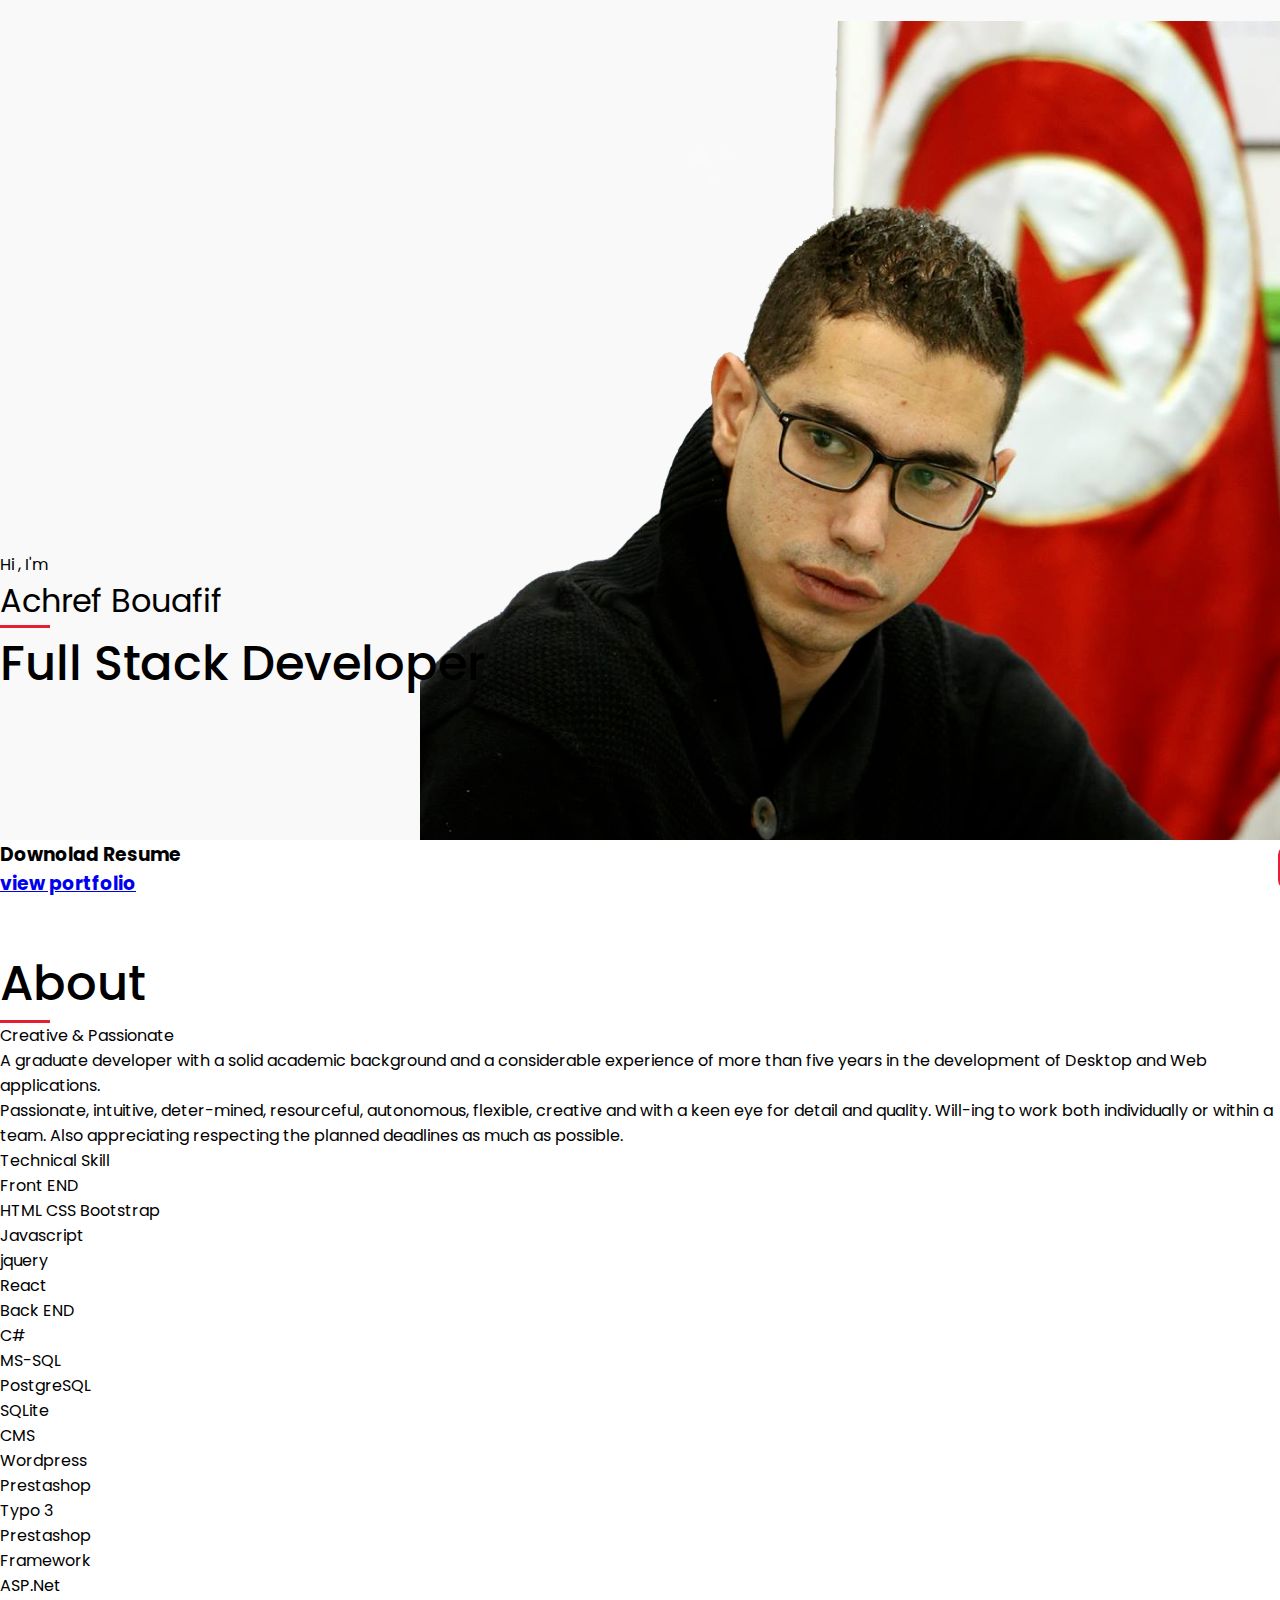
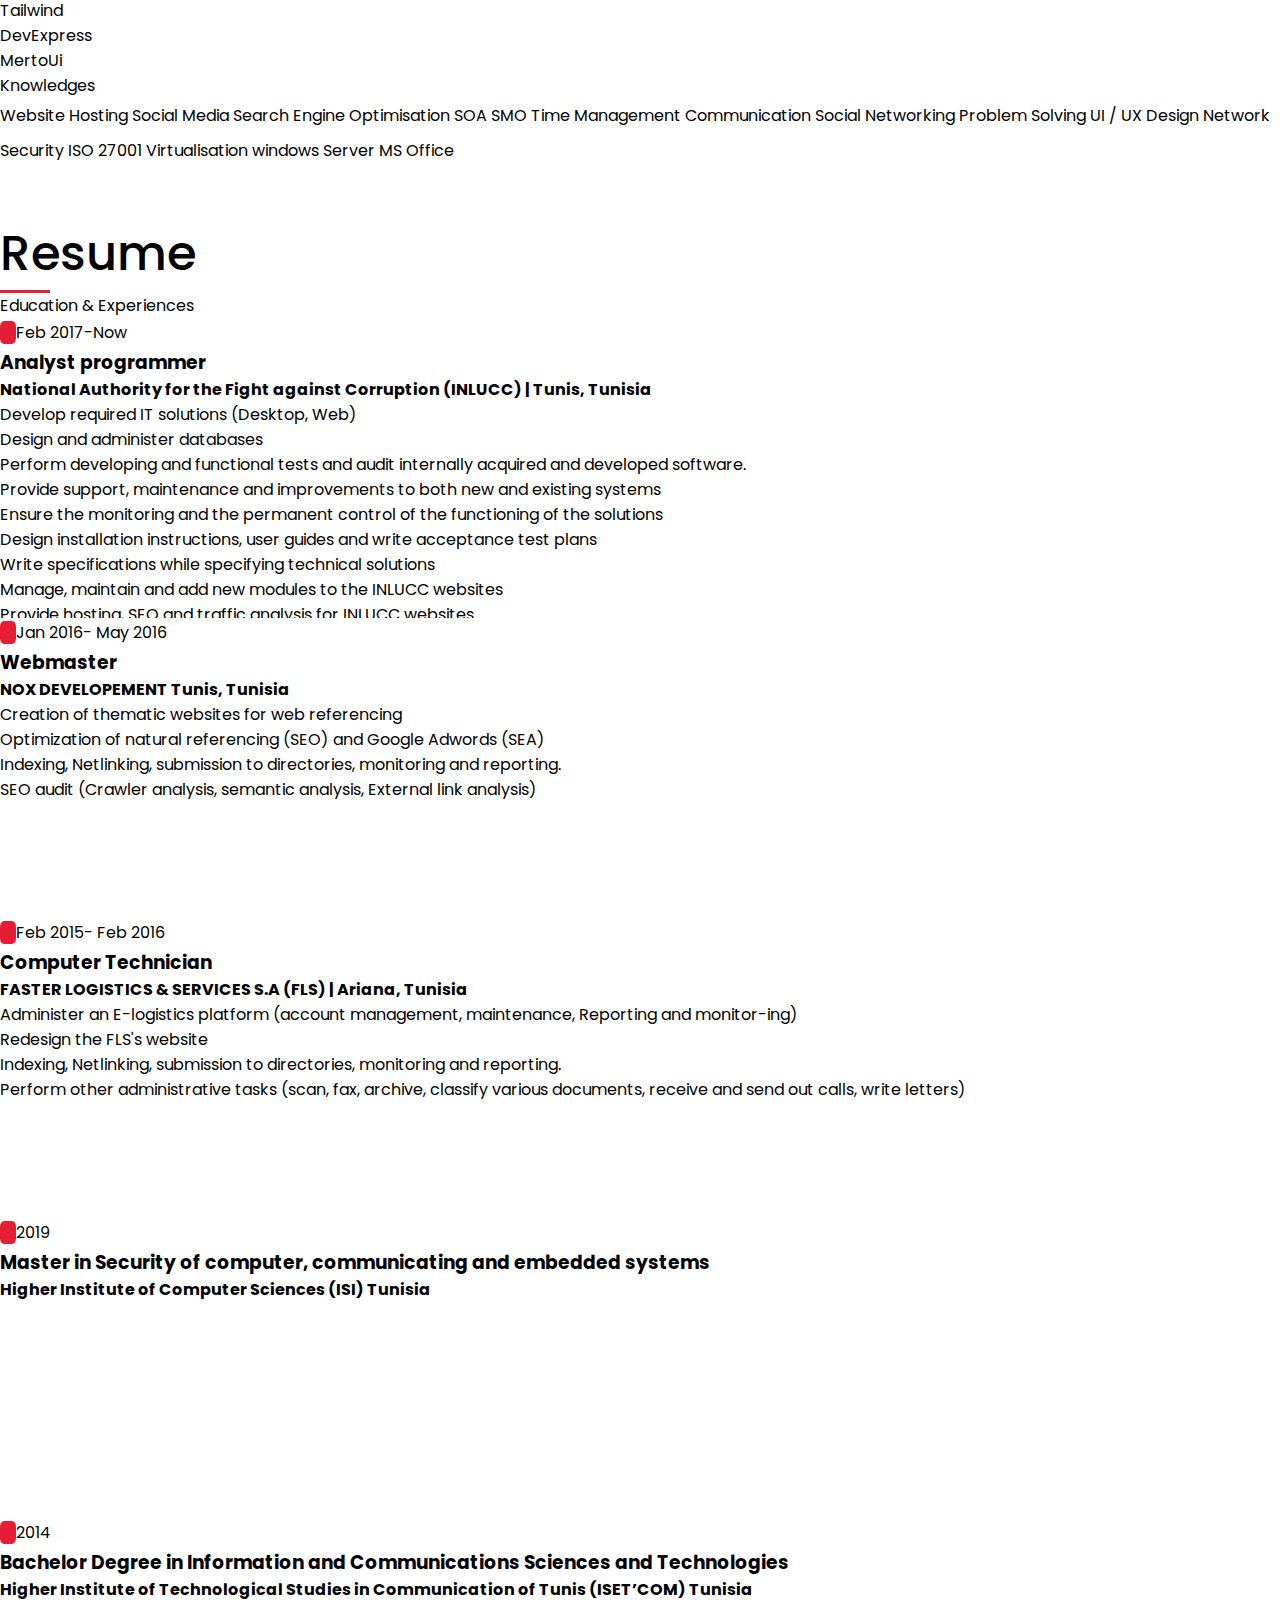
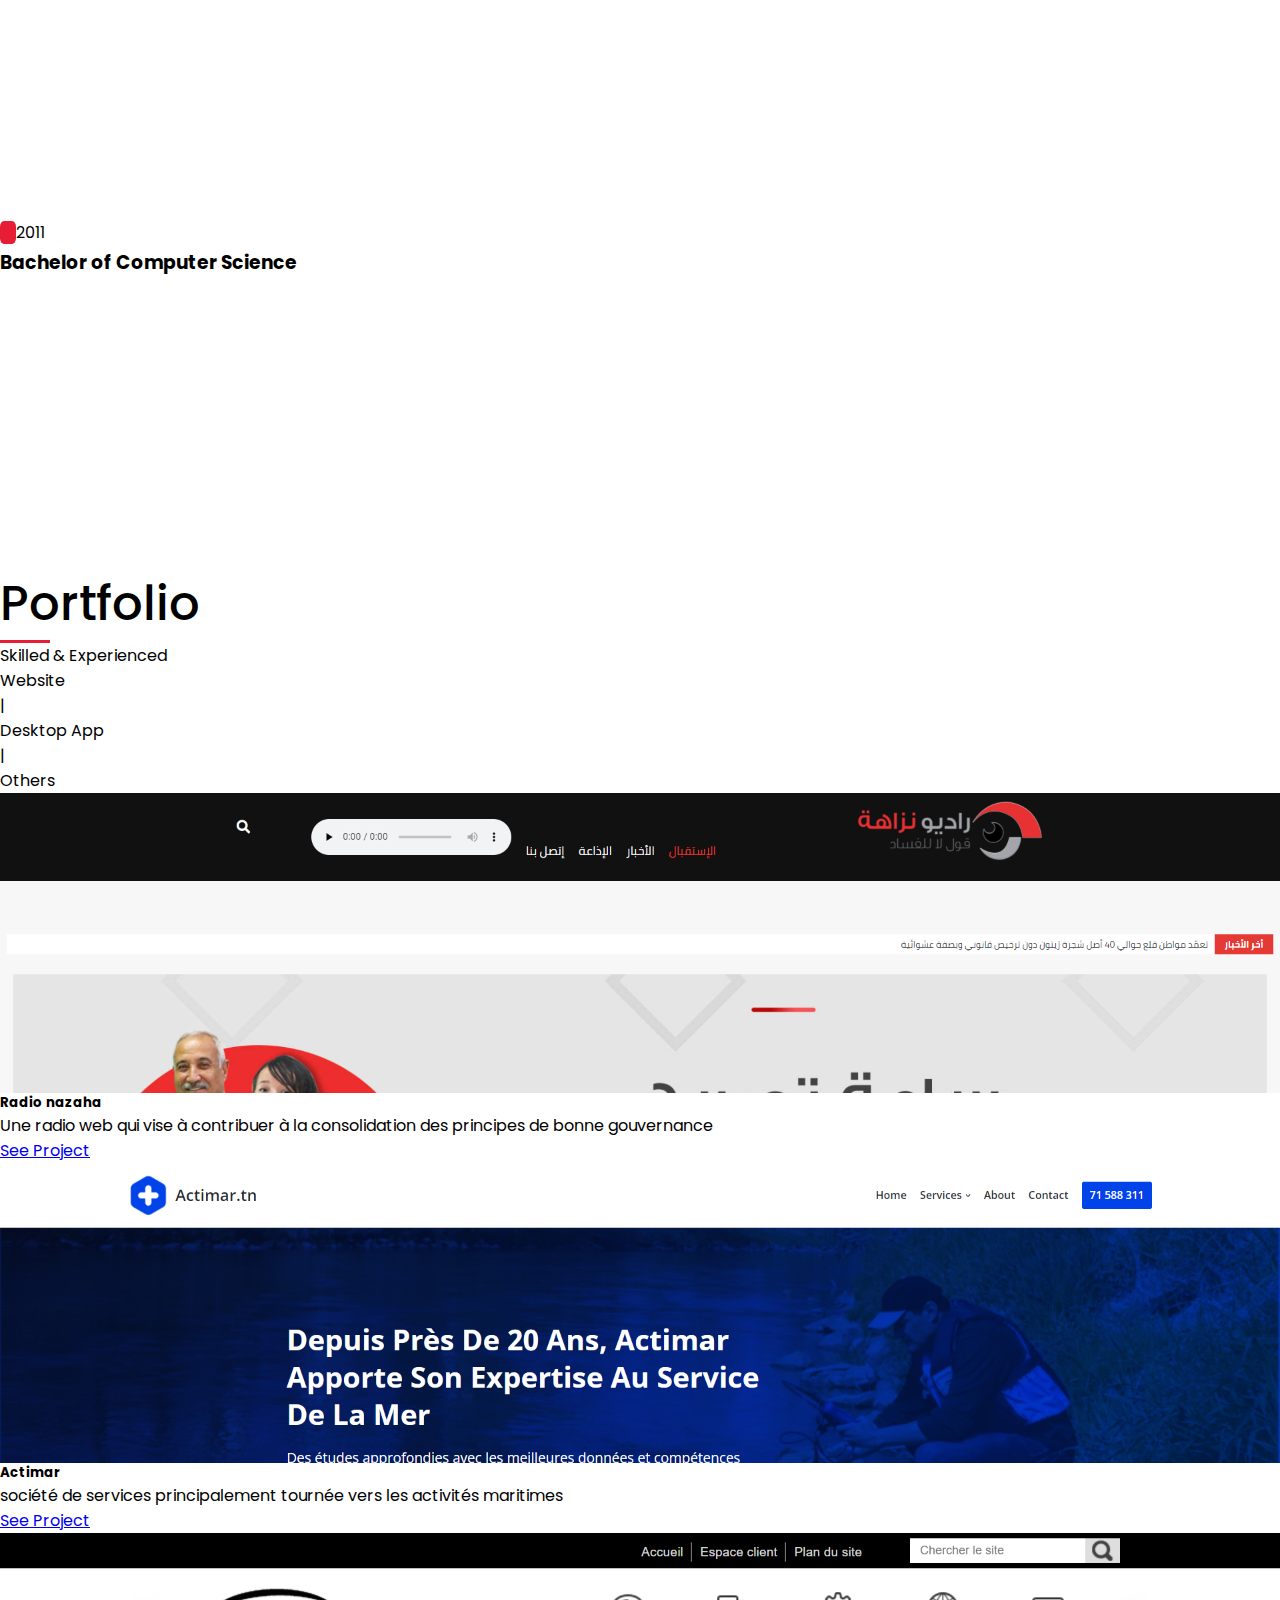
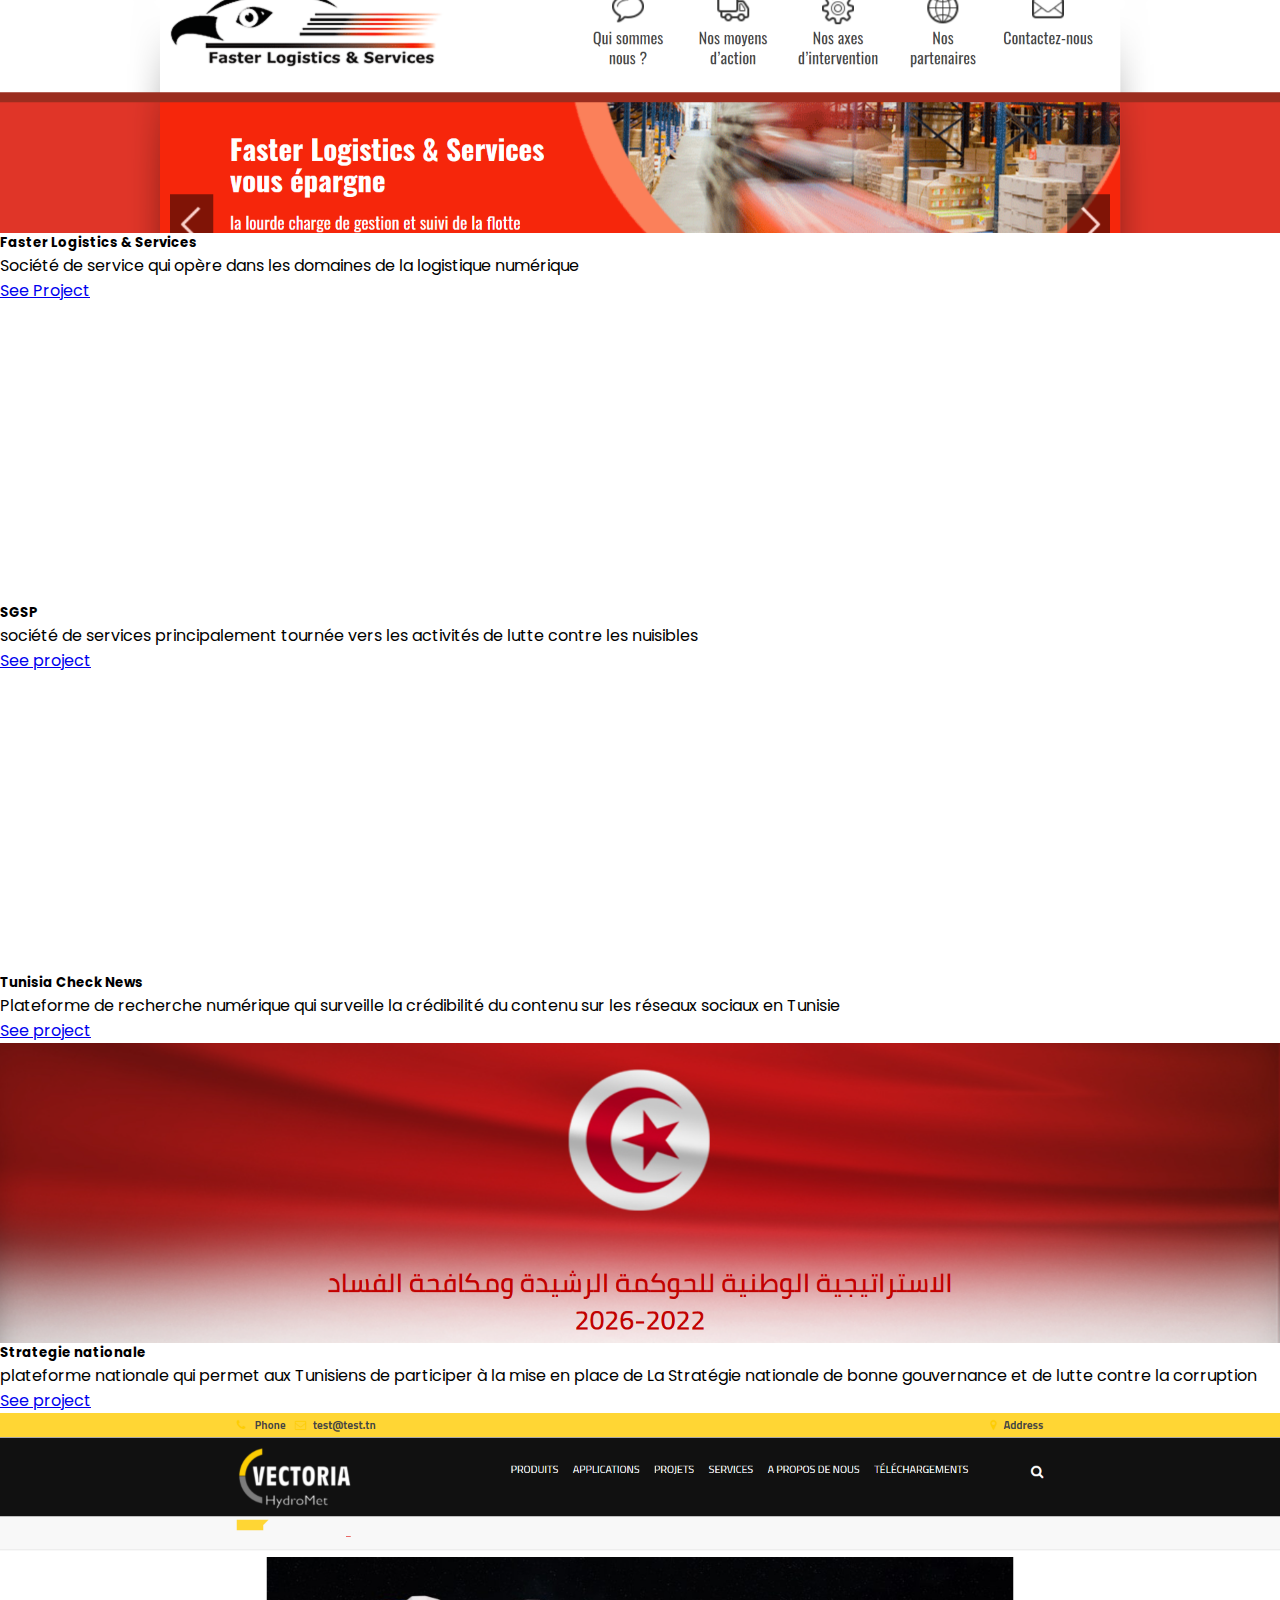
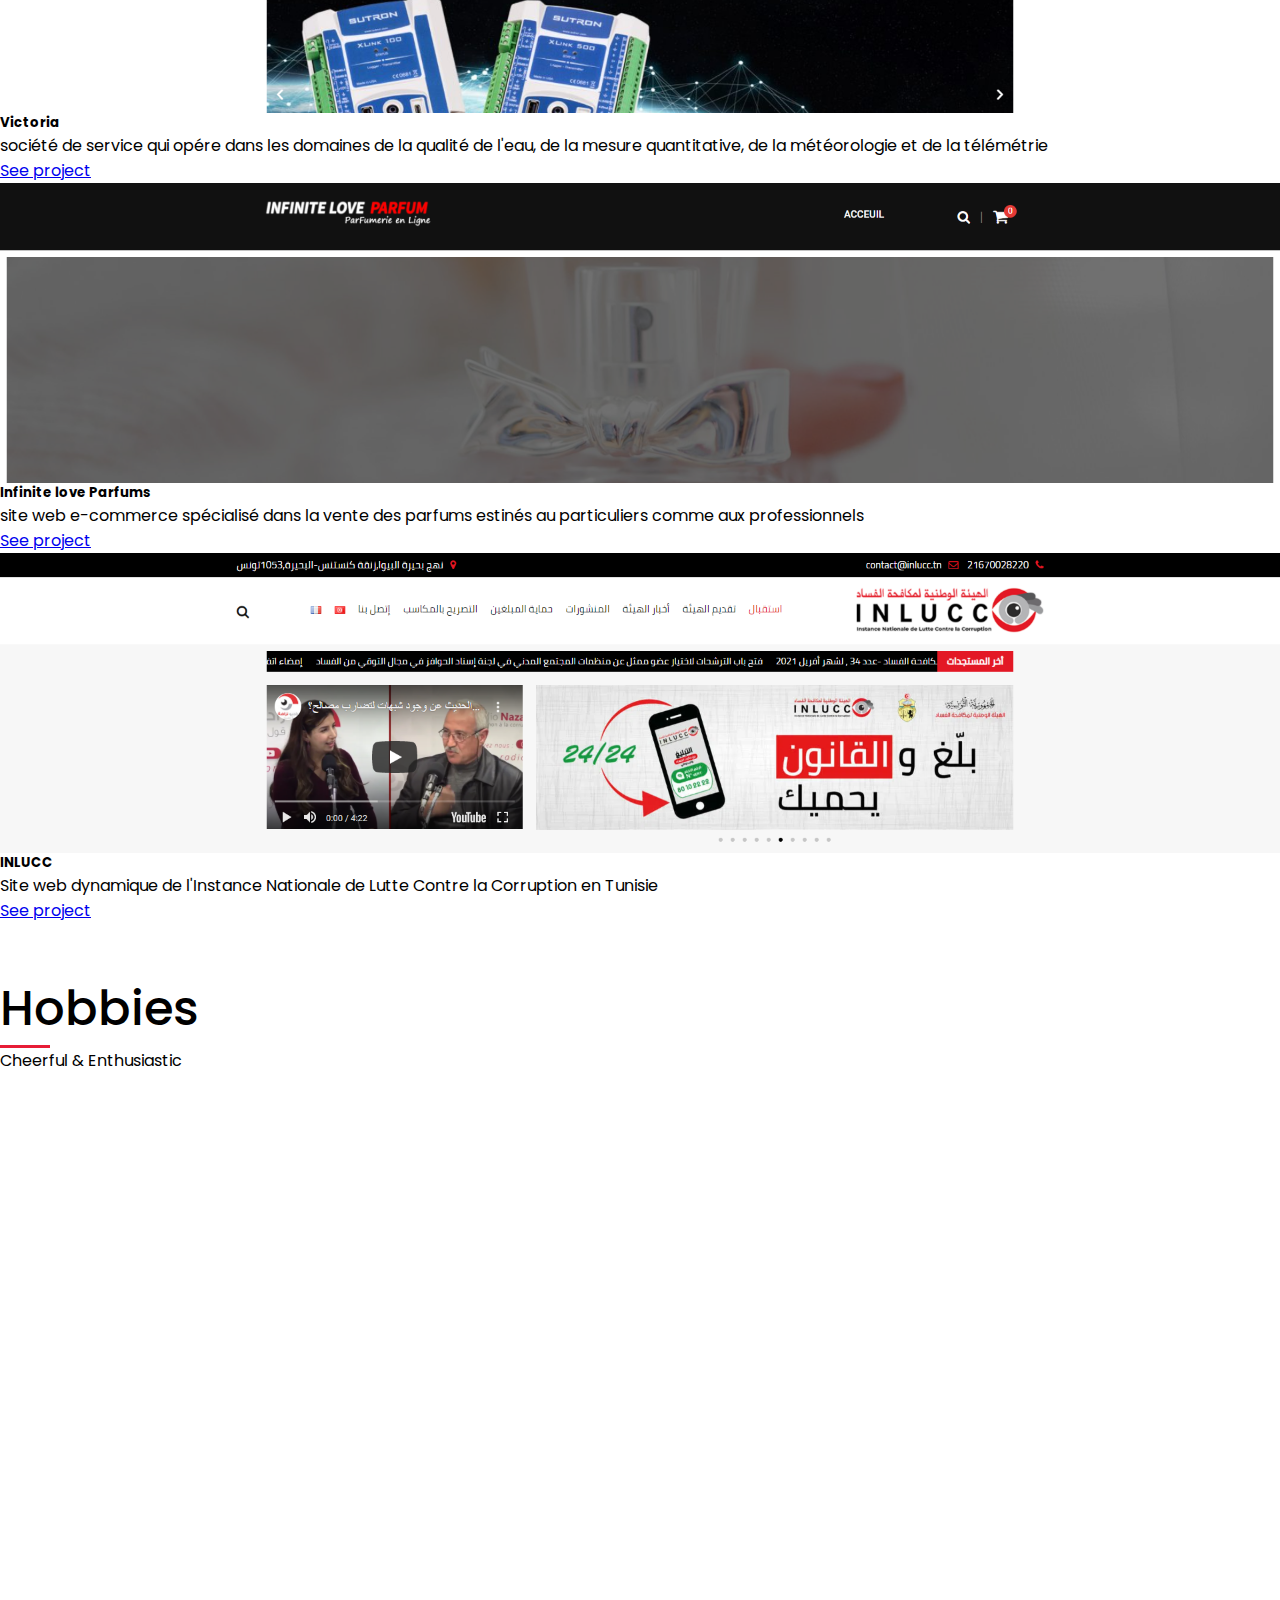
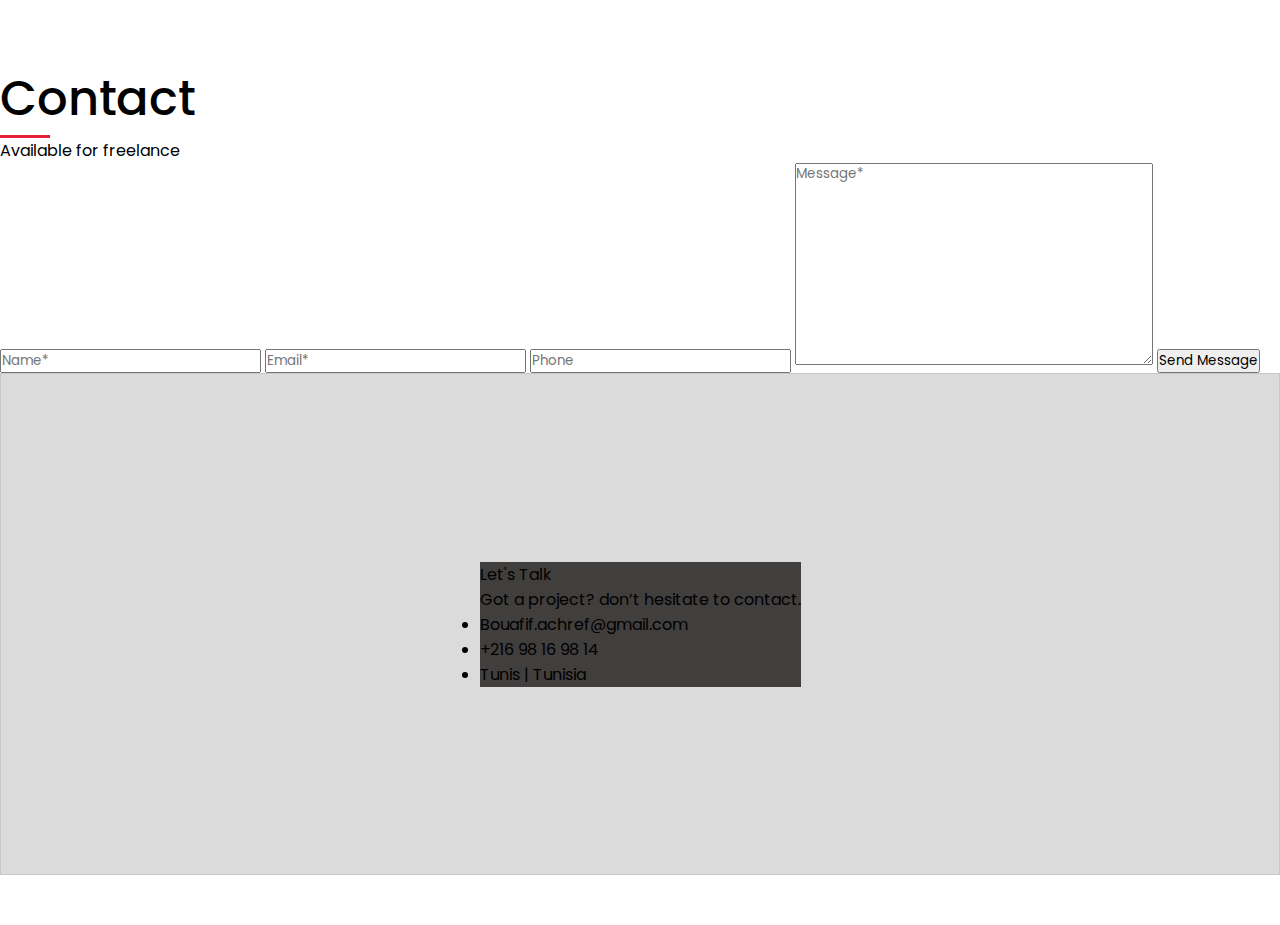
==== index.html @ 0c247954 "Add files via upload" ====
<!DOCTYPE html>
<html lang="en">
  <head>
    <meta charset="UTF-8" />
    <meta http-equiv="X-UA-Compatible" content="IE=edge" />
    <meta name="viewport" content="width=device-width, initial-scale=1.0" />
    <link rel="preconnect" href="https://fonts.googleapis.com">
<link rel="preconnect" href="https://fonts.gstatic.com" crossorigin>
<link href="https://fonts.googleapis.com/css2?family=Poppins:wght@300&display=swap" rel="stylesheet">
    <link
      href="https://cdn.jsdelivr.net/npm/bootstrap@5.1.3/dist/css/bootstrap.min.css"
      rel="stylesheet"
      integrity="sha384-1BmE4kWBq78iYhFldvKuhfTAU6auU8tT94WrHftjDbrCEXSU1oBoqyl2QvZ6jIW3"
      crossorigin="anonymous"
    />
    <link rel="stylesheet" href="style/style.css" />
    
    
    <script
      src="https://cdn.jsdelivr.net/npm/bootstrap@5.1.3/dist/js/bootstrap.bundle.min.js"
      integrity="sha384-ka7Sk0Gln4gmtz2MlQnikT1wXgYsOg+OMhuP+IlRH9sENBO0LRn5q+8nbTov4+1p"
      crossorigin="anonymous"
    ></script>
    <script src="script/jquery.js"></script>

    <title>Achref Bouafif - Home -</title>
  </head>
  <!-- <body oncontextmenu="return false"> -->
  <body>
    <div class="wrapper">
      <main>
        <div class="scroll-up">UP</div>
        <!--Section intro-->
        <section class="container">
          <div class="intro row h-75">
            <div class="my-intro ps-lg-5 ">
              <span class="text-danger">Hi , I'm</span>
              <h1
                class="text-uppercase display-1 py-sm-0 py-lg-4 font-weight-bold"
              >
                Achref Bouafif
              </h1>
              <div class="red-line"></div>
              <h2 class="display-3 pt-sm-0 pt-lg-4">Full Stack Developer</h2>
            </div>
          </div>
          <div class="row text-uppercase text-white text-center">
            <div class="col-sm-12 col-md-6 col-lg-6 bg-danger p-4">
              <h3>Downolad Resume</h3>
            </div>
            <div class="col-sm-12 col-md-6 col-lg-6 col bg-dark p-4">
              <a class="text-decoration-none text-white" href="#portfolio">
                <h3>view portfolio</h3>
              </a>
            </div>
          </div>
        </section>
        <!--End Section intro-->
        <!-- Section About ME-->
        <section class="About container">
          <div class="row">
            <h2>About</h2>
            <div class="red-line mb-3 ms-3"></div>
            <span class="h5 mb-5">Creative & Passionate</span>
            <p class="">
              A graduate developer with a solid academic background and a
              considerable experience of more than five years in the development
              of Desktop and Web applications.
            </p>
            <p class="pt-1">
              Passionate, intuitive, deter-mined, resourceful, autonomous,
              flexible, creative and with a keen eye for detail and quality.
              Will-ing to work both individually or within a team. Also
              appreciating respecting the planned deadlines as much as possible.
            </p>
          </div>
          <div class="row mt-5">
            <span class="h5 mb-3">Technical Skill</span>
            <div class="col-lg-3 col-md-6 mb-2">
              <div class="card">
                <div class="card-header bg-danger text-white">Front END</div>
                <ul class="list-group list-group-flush">
                  <li class="list-group-item">HTML CSS Bootstrap</li>

                  <li class="list-group-item">Javascript</li>
                  <li class="list-group-item">jquery</li>
                  <li class="list-group-item">React</li>
                </ul>
              </div>
            </div>
            <div class="col-lg-3 col-md-6 mb-2">
              <div class="card">
                <div class="card-header bg-danger text-white">Back END</div>
                <ul class="list-group list-group-flush">
                  <li class="list-group-item">C#</li>
                  <li class="list-group-item">MS-SQL</li>
                  <li class="list-group-item">PostgreSQL</li>
                  <li class="list-group-item">SQLite</li>
                </ul>
              </div>
            </div>
            <div class="col-lg-3 col-md-6 mb-2">
              <div class="card">
                <div class="card-header bg-danger text-white">CMS</div>
                <ul class="list-group list-group-flush">
                  <li class="list-group-item">Wordpress</li>
                  <li class="list-group-item">Prestashop</li>
                  <li class="list-group-item">Typo 3</li>
                  <li class="list-group-item">Prestashop</li>
                </ul>
              </div>
            </div>
            <div class="col-lg-3 col-md-6 mb-2">
              <div class="card">
                <div class="card-header bg-danger text-white">Framework</div>
                <ul class="list-group list-group-flush">
                  <li class="list-group-item">ASP.Net</li>
                  <li class="list-group-item">Tailwind</li>
                  <li class="list-group-item">DevExpress</li>
                  <li class="list-group-item">MertoUi</li>
                </ul>
              </div>
            </div>
          </div>
          <div class="row mt-5">
            <div class="col-lg-6 col-md-12">
              <div class="h5 mb-3">Knowledges</div>
              <div class="text-white test-line">
                <span class="bg-secondary px-2 py-1 me-2 rounded">
                  Website Hosting</span
                >
                <span class="bg-secondary px-2 py-1 me-2 rounded">
                  Social Media</span
                >
                <span class="bg-secondary px-2 py-1 me-2 rounded">
                  Search Engine Optimisation
                </span>
                <span class="bg-secondary px-2 py-1 me-2 rounded"> SOA</span>
                <span class="bg-secondary px-2 py-1 me-2 rounded"> SMO</span>
                <span class="bg-secondary px-2 py-1 me-2 rounded"
                  >Time Management</span
                >
                <span class="bg-secondary px-2 py-1 me-2 rounded"
                  >Communication</span
                >
                <span class="bg-secondary px-2 py-1 me-2 rounded"
                  >Social Networking</span
                >
                <span class="bg-secondary px-2 py-1 me-2 rounded"
                  >Problem Solving</span
                >
                <span class="bg-secondary px-2 py-1 me-2 rounded"
                  >UI / UX Design</span
                >
                <span class="bg-secondary px-2 py-1 me-2 rounded">Network</span>
                <span class="bg-secondary px-2 py-1 me-2 rounded"
                  >Security</span
                >
                <span class="bg-secondary px-2 py-1 me-2 rounded"
                  >ISO 27001</span
                >
                <span class="bg-secondary px-2 py-1 me-2 rounded"
                  >Virtualisation</span
                >
                <span class="bg-secondary px-2 py-1 me-2 rounded"
                  >windows Server</span
                >
                <span class="bg-secondary px-2 py-1 me-2 rounded"
                  >MS Office</span
                >
              </div>
            </div>
          </div>
        </section>
        <!-- End Section About ME-->
        <!--Section Resume CV-->
        <section class="Resume container bg-light">
          <div class="row">
            <h2>Resume</h2>
            <div class="red-line mb-3 ms-3"></div>
            <span class="h5 mb-5">Education & Experiences</span>
          </div>
          <div class="row">
            <!--Experience-->
            <div class="col-sm-12 col-md-4 mb-5">
              <div class="education border-start">
                <span class="circle me-2 ms-2"></span>
                <span class="year">Feb 2017-Now</span>
                <div class="ps-4">
                  <h3 class="h5">Analyst programmer</h3>
                  <h4 class="text-secondary h6">
                    National Authority for the Fight against Corruption (INLUCC)
                    | Tunis, Tunisia
                  </h4>
                  <ul>
                    <li>Develop required IT solutions (Desktop, Web)</li>
                    <li>Design and administer databases</li>
                    <li>
                      Perform developing and functional tests and audit
                      internally acquired and developed software.
                    </li>
                    <li>
                      Provide support, maintenance and improvements to both new
                      and existing systems
                    </li>
                    <li>
                      Ensure the monitoring and the permanent control of the
                      functioning of the solutions
                    </li>
                    <li>
                      Design installation instructions, user guides and write
                      acceptance test plans
                    </li>
                    <li>
                      Write specifications while specifying technical solutions
                    </li>
                    <li>
                      Manage, maintain and add new modules to the INLUCC
                      websites
                    </li>
                    <li>
                      Provide hosting, SEO and traffic analysis for INLUCC
                      websites
                    </li>
                  </ul>
                </div>
              </div>
            </div>

            <div class="col-sm-12 col-md-4 mb-5">
              <div class="education border-start">
                <span class="circle me-2 ms-2"></span>
                <span class="year">Jan 2016- May 2016</span>
                <div class="ps-4">
                  <h3 class="h5">Webmaster</h3>
                  <h4 class="text-secondary h6">
                    NOX DEVELOPEMENT Tunis, Tunisia
                  </h4>
                  <ul>
                    <li>Creation of thematic websites for web referencing</li>
                    <li>
                      Optimization of natural referencing (SEO) and Google
                      Adwords (SEA)
                    </li>
                    <li>
                      Indexing, Netlinking, submission to directories,
                      monitoring and reporting.
                    </li>
                    <li>
                      SEO audit (Crawler analysis, semantic analysis, External
                      link analysis)
                    </li>
                  </ul>
                </div>
              </div>
            </div>

            <div class="col-sm-12 col-md-4 mb-5">
              <div class="education border-start">
                <span class="circle me-2 ms-2"></span>
                <span class="year">Feb 2015- Feb 2016</span>
                <div class="ps-4">
                  <h3 class="h5">Computer Technician</h3>
                  <h4 class="text-secondary h6">
                    FASTER LOGISTICS & SERVICES S.A (FLS) | Ariana, Tunisia
                  </h4>
                  <ul>
                    <li>
                      Administer an E-logistics platform (account management,
                      maintenance, Reporting and monitor-ing)
                    </li>
                    <li>Redesign the FLS's website</li>
                    <li>
                      Indexing, Netlinking, submission to directories,
                      monitoring and reporting.
                    </li>
                    <li>
                      Perform other administrative tasks (scan, fax, archive,
                      classify various documents, receive and send out calls,
                      write letters)
                    </li>
                  </ul>
                </div>
              </div>
            </div>
          </div>
          <!--Experience-->
          <div class="row mt-5">
            <div class="col-sm-12 col-md-4 mb-5">
              <div class="education border-start">
                <span class="circle me-2 ms-2"></span>
                <span class="year">2019</span>
                <div class="ps-4">
                  <h3 class="h5">
                    Master in Security of computer, communicating and embedded
                    systems
                  </h3>
                  <h4 class="text-secondary h6">
                    Higher Institute of Computer Sciences (ISI) Tunisia
                  </h4>
                </div>
              </div>
            </div>
            <div class="col-sm-12 col-md-4 mb-5">
              <div class="education border-start">
                <span class="circle me-2 ms-2"></span>
                <span class="year">2014</span>
                <div class="ps-4">
                  <h3 class="h5">
                    Bachelor Degree in Information and Communications Sciences
                    and Technologies
                  </h3>
                  <h4 class="text-secondary h6">
                    Higher Institute of Technological Studies in Communication
                    of Tunis (ISET’COM) Tunisia
                  </h4>
                </div>
              </div>
            </div>
            <div class="col-sm-12 col-md-4 mb-5">
              <div class="education border-start">
                <span class="circle me-2 ms-2"></span>
                <span class="year">2011</span>
                <div class="ps-4">
                  <h3 class="h5">Bachelor of Computer Science</h3>
                  <h4 class="text-secondary h6"></h4>
                </div>
              </div>
            </div>
          </div>
        </section>
        <!-- End Section Resume CV-->
        <!--Section Portfolio-->
        <section class="Portfolio container">
          <a name="portfolio"></a>
          <div class="row">
            <h2>Portfolio</h2>
            <div class="red-line mb-3 ms-3"></div>
            <span class="h5 mb-5">Skilled & Experienced</span>
          </div>
          <div class="row">
            <div class="col d-flex justify-content-center text-danger">
              <nav class="portfolio-nav">
                <ul class="list-unstyled d-flex">
                  <li class="portfolio-linkWebsite">Website</li>
                  <span class="text-black px-3">|</span>
                  <li class="portfolio-linkDesktop">Desktop App</li>
                  <span class="text-black px-3">|</span>
                  <li class="portfolio-linkOthers">Others</li>
                </ul>
              </nav>
            </div>
          </div>
          <div class="row portfolio-website">
            <!--radio nazaha-->
            <div class="col-sm-12 col-md-6 col-lg-4 mb-3">
              <div class="card shadow card-portfolio">
                <div class="portfolio-img">
                  <img class="" src="img/portfolio/radio-nazaha.png" alt="" />
                </div>
                <div class="card-body">
                  <h5 class="card-title">Radio nazaha</h5>
                  <p class="card-text">
                    Une radio web qui vise à contribuer à la consolidation des
                    principes de bonne gouvernance
                  </p>
                  <a href="#" class="btn btn-danger">See Project</a>
                </div>
              </div>
            </div>
            <!--Actimar-->
            <div class="col-sm-12 col-md-6 col-lg-4 mb-3">
              <div class="card shadow card-portfolio">
                <div class="portfolio-img">
                  <img class="" src="img/portfolio/actimar.png" alt="" />
                </div>
                <div class="card-body">
                  <h5 class="card-title">Actimar</h5>
                  <p class="card-text">
                    société de services principalement tournée vers les
                    activités maritimes
                  </p>
                  <a href="#" class="btn btn-danger">See Project</a>
                </div>
              </div>
            </div>
            <!--FLS-->
            <div class="col-sm-12 col-md-6 col-lg-4 mb-3">
              <div class="card shadow card-portfolio">
                <div class="portfolio-img">
                  <img class="" src="img/portfolio/fls.png" alt="" />
                </div>
                <div class="card-body">
                  <h5 class="card-title">Faster Logistics & Services</h5>
                  <p class="card-text">
                    Société de service qui opère dans les domaines de la
                    logistique numérique
                  </p>
                  <a href="#" class="btn btn-danger">See Project</a>
                </div>
              </div>
            </div>
            <!--SGSP-->
            <div class="col-sm-12 col-md-6 col-lg-4 mb-3">
              <div class="card shadow card-portfolio">
                <div class="portfolio-img">
                  <img class="" src="img/portfolio/sgsp.png" alt="" />
                </div>
                <div class="card-body">
                  <h5 class="card-title">SGSP</h5>
                  <p class="card-text">
                    société de services principalement tournée vers les
                    activités de lutte contre les nuisibles
                  </p>
                  <a href="#" class="btn btn-danger">See project</a>
                </div>
              </div>
            </div>
            <!--Fact checknews-->
            <div class="col-sm-12 col-md-6 col-lg-4 mb-3">
              <div class="card shadow card-portfolio">
                <div class="portfolio-img">
                  <img
                    class=""
                    src="img/portfolio/fact-check-news.png"
                    alt=""
                  />
                </div>
                <div class="card-body">
                  <h5 class="card-title">Tunisia Check News</h5>
                  <p class="card-text">
                    Plateforme de recherche numérique qui surveille la
                    crédibilité du contenu sur les réseaux sociaux en Tunisie
                  </p>
                  <a href="#" class="btn btn-danger">See project</a>
                </div>
              </div>
            </div>
            <!--Stratégie nationale-->
            <div class="col-sm-12 col-md-6 col-lg-4 mb-3">
              <div class="card shadow card-portfolio">
                <div class="portfolio-img">
                  <img class="" src="img/portfolio/Strategie.png" alt="" />
                </div>
                <div class="card-body">
                  <h5 class="card-title">Strategie nationale</h5>
                  <p class="card-text">
                    plateforme nationale qui permet aux Tunisiens de participer
                    à la mise en place de La Stratégie nationale de bonne
                    gouvernance et de lutte contre la corruption
                  </p>
                  <a href="#" class="btn btn-danger">See project</a>
                </div>
              </div>
            </div>
            <!--Victoria-->
            <div class="col-sm-12 col-md-6 col-lg-4 mb-3">
              <div class="card shadow card-portfolio">
                <div class="portfolio-img">
                  <img class="" src="img/portfolio/Victoria.png" alt="" />
                </div>
                <div class="card-body">
                  <h5 class="card-title">Victoria</h5>
                  <p class="card-text">
                    société de service qui opére dans les domaines de la qualité
                    de l'eau, de la mesure quantitative, de la météorologie et
                    de la télémétrie
                  </p>
                  <a href="#" class="btn btn-danger">See project</a>
                </div>
              </div>
            </div>
            <div class="col-sm-12 col-md-6 col-lg-4 mb-3">
              <div class="card shadow card-portfolio">
                <div class="portfolio-img">
                  <img class="" src="img/portfolio/infinite.png" alt="" />
                </div>
                <div class="card-body">
                  <h5 class="card-title">Infinite love Parfums</h5>
                  <p class="card-text">
                    site web e-commerce spécialisé dans la vente des parfums
                    estinés au particuliers comme aux professionnels
                  </p>
                  <a href="#" class="btn btn-danger">See project</a>
                </div>
              </div>
            </div>
            <div class="col-sm-12 col-md-6 col-lg-4 mb-3">
              <div class="card shadow card-portfolio">
                <div class="portfolio-img">
                  <img class="" src="img/portfolio/inlucc.png" alt="" />
                </div>
                <div class="card-body">
                  <h5 class="card-title">INLUCC</h5>
                  <p class="card-text">
                    Site web dynamique de l'Instance Nationale de Lutte Contre
                    la Corruption en Tunisie
                  </p>
                  <a href="#" class="btn btn-danger">See project</a>
                </div>
              </div>
            </div>
          </div>
          <!--Desktop -->
          <div class="row portfolio-desktop">
            <!--Gestion photothéque-->
            <div class="col-sm-12 col-md-6 col-lg-4 mb-3">
              <div class="card shadow card-portfolio">
                <div class="portfolio-img">
                  <img
                    class=""
                    src="img/portfolio/desktop/bibliothéque.PNG"
                    alt=""
                  />
                </div>
                <div class="card-body">
                  <h5 class="card-title">Gestion de bibliothéque numérique</h5>
                  <p class="card-text">
                    Application de gestion de la photothéque et vidéothéque
                  </p>
                  <a href="#" class="btn btn-danger">See project</a>
                </div>
              </div>
            </div>
            <!--Inventaire-->
            <div class="col-sm-12 col-md-6 col-lg-4 mb-3">
              <div class="card shadow card-portfolio">
                <div class="portfolio-img">
                  <img
                    class=""
                    src="img/portfolio/desktop/inventaire.PNG"
                    alt=""
                  />
                </div>
                <div class="card-body">
                  <h5 class="card-title">Gestion d'inventaire</h5>
                  <p class="card-text">
                    logiciel modulaire et complét pour la gestion de stock et de
                    faire l'inventaire des articles et le suivi de leurs
                    emplacements
                  </p>
                  <a href="#" class="btn btn-danger">See project</a>
                </div>
              </div>
            </div>
            <!--Gestion des Ovins-->
            <div class="col-sm-12 col-md-6 col-lg-4 mb-3">
              <div class="card shadow card-portfolio">
                <div class="portfolio-img">
                  <img class="" src="img/portfolio/desktop/ovins.PNG" alt="" />
                </div>
                <div class="card-body">
                  <h5 class="card-title">Gestion des Ovins</h5>
                  <p class="card-text">
                    Logiciel de gestion de troupeau : gestion des entrées /
                    sorties , tri et inventaire
                  </p>
                  <a href="#" class="btn btn-danger">See project</a>
                </div>
              </div>
            </div>
            <!--studio syrines-->
            <div class="col-sm-12 col-md-6 col-lg-4 mb-3">
              <div class="card shadow card-portfolio">
                <div class="portfolio-img">
                  <img
                    class=""
                    src="img/portfolio/desktop/studio syrine.PNG"
                    alt=""
                  />
                </div>
                <div class="card-body">
                  <h5 class="card-title">Photographe</h5>
                  <p class="card-text">
                    Some quick example text to build on the card title and make
                    up the bulk of the card's content.
                  </p>
                  <a href="#" class="btn btn-danger">See project</a>
                </div>
              </div>
            </div>
            <!--hydrass tb-->
            <div class="col-sm-12 col-md-6 col-lg-4 mb-3">
              <div class="card shadow card-portfolio">
                <div class="portfolio-img">
                  <img
                    class=""
                    src="img/portfolio/desktop/hydrass tb.PNG"
                    alt=""
                  />
                </div>
                <div class="card-body">
                  <h5 class="card-title">Card title</h5>
                  <p class="card-text">
                    Some quick example text to build on the card title and make
                    up the bulk of the card's content.
                  </p>
                  <a href="#" class="btn btn-danger">See project</a>
                </div>
              </div>
            </div>
          </div>
          <!--Others-->
          <div class="row portfolio-others">
            <div class="col-sm-12 col-md-6 col-lg-4 mb-3">
              <div class="card shadow card-portfolio">
                <div class="portfolio-img">
                  <img
                    class=""
                    src="img/portfolio/others/iso 27001.PNG"
                    alt=""
                  />
                </div>
                <div class="card-body">
                  <h5 class="card-title">
                    Obtention de la certification ISO 27001
                  </h5>
                  <p class="card-text">
                    Accompagnement à la mise en place d'un SMSI au profit de
                    l'Instance Nationale de Lutte Contre La Corruption
                  </p>
                  <a href="#" class="btn btn-danger">See project</a>
                </div>
              </div>
            </div>
            <div class="col-sm-12 col-md-6 col-lg-4 mb-3">
              <div class="card shadow card-portfolio">
                <div class="portfolio-img">
                  <img
                    class=""
                    src="img/portfolio/others/e-people.png"
                    alt=""
                  />
                </div>
                <div class="card-body">
                  <h5 class="card-title">E-People</h5>
                  <p class="card-text">
                    Accompagnement à la mise en place de la plateforme e-people
                    (www.e-people.gov.tn) au profit de l'Instance Nationale de
                    Lutte contre la Corruption et la présidence du gouvernement
                    tunisien
                  </p>
                  <a href="#" class="btn btn-danger">See project</a>
                </div>
              </div>
            </div>
            <div class="col-sm-12 col-md-6 col-lg-4 mb-3">
              <div class="card shadow card-portfolio">
                <div class="portfolio-img">
                  <img
                    class=""
                    src="img/portfolio/others/socialRoom.jpg"
                    alt=""
                  />
                </div>
                <div class="card-body">
                  <h5 class="card-title">Social Room</h5>
                  <p class="card-text">
                    Mise en place d'outil de veille numérique et d'un endroit
                    dédié à la gestion des réseaux sociaux et tous les supports
                    de communication digital
                  </p>
                  <a href="#" class="btn btn-danger">See project</a>
                </div>
              </div>
            </div>
          </div>
        </section>
        <!--End Section Portfolio-->
        <!--Section Hobies-->
        <section class="Hobbies container">
          <div class="row">
            <h2>Hobbies</h2>
            <div class="red-line mb-3 ms-3"></div>
            <span class="h5 mb-5">Cheerful & Enthusiastic</span>
          </div>
          <div class="row text-center h-25">
            <div class="col-sm-6 col-md-3 border bg-danger">
              <img class="img-fluid" src="img/hobbies/dj.png" alt="" />
            </div>
            <div class="col-sm-6 col-md-3 border bg-danger">
              <img class="img-fluid" src="img/hobbies/photographe.png" alt="" />
            </div>
            <div class="col-sm-6 col-md-3 border bg-danger">
              <img class="img-fluid" src="img/hobbies/chess.png" alt="" />
            </div>
            <div class="col-sm-6 col-md-3 border bg-danger">
              <img class="img-fluid" src="img/hobbies/Travel.png" alt="" />
            </div>
          </div>
        </section>
        <!--End Section Hobies-->
        <!--Section Contact-->
        <section class="Contact container">
          <div class="row">
            <h2>Contact</h2>
            <div class="red-line mb-3 ms-3"></div>
            <span class="h5 mb-5">Available for freelance</span>
          </div>
          <div class="row">
            <div class="col-sm-12 col-md-4">
              <form class="d-grid" action="post">
                <input
                  class="form-control mb-3 p-3 bg-light"
                  type="text"
                  name=""
                  id=""
                  placeholder="Name*"
                  required
                />
                <input
                  class="form-control mb-3 p-3 bg-light"
                  type="email"
                  name=""
                  id=""
                  placeholder="Email*"
                  required
                />
                <input
                  class="form-control mb-3 p-3 bg-light"
                  type="tel"
                  name=""
                  id=""
                  placeholder="Phone"
                />
                <textarea
                  class="form-control mb-3 p-3 bg-light"
                  name=""
                  id=""
                  cols="30"
                  rows="10"
                  placeholder="Message*"
                ></textarea>
                <input
                  class="w-50 btn btn-danger mb-3"
                  type="submit"
                  value="Send Message"
                />
              </form>
            </div>
            <div class="col-sm-12 col-md-8 contact">
              <div class="p-5 contact-info">
                <span class="display-5 text-white">Let's Talk</span>
                <p class="display-6 text-white opacity-75">
                  Got a project? don’t hesitate to contact.
                </p>
                <ul class="text-white mt-5">
                  <li class="h4 ">Bouafif.achref@gmail.com</li>
                  <li class="h4 ">+216 98 16 98 14</li>
                  <li class="h4 ">Tunis | Tunisia</li>
                </ul>
              </div>
            </div>
          </div>
        </section>
        <!--End Section Contact-->
      </main>
    </div>
  </body>
  <script>
    $(document).ready(function () {
      $(".portfolio-desktop").hide();
      $(".portfolio-others").hide();
    });
    $(".portfolio-linkWebsite").click(function () {
      $(".portfolio-website").show("slow");
      $(".portfolio-desktop").hide("slow");
      $(".portfolio-others").hide("slow");
    });
    $(".portfolio-linkDesktop").click(function () {
      $(".portfolio-desktop").show("slow");
      $(".portfolio-others").hide("slow");
      $(".portfolio-website").hide("slow");
    });
    $(".portfolio-linkOthers").click(function () {
      $(".portfolio-desktop").hide("slow");
      $(".portfolio-others").show("slow");
      $(".portfolio-website").hide("slow");
    });
  </script>
  <script>
    let span = document.querySelector(".scroll-up");
    window.onscroll = function () {
      console.log(this.scrollY);
      if (this.scrollY >= 1000) {
        console.log("ok");
        span.classList.add("scroll-up-show");
      } else {
        span.classList.remove("scroll-up-show");
      }
    };
    span.onclick = function () {
      window.scrollTo({
        top: 0,
        behavior: "smooth",
      });
    };
  </script>
</html>
---- style/style.css ----
:root {
  --couleur-p: #e71d36;
  --couleur-s: #ffffff;
  font-size: 16px;
}
* {
  font-family: 'Poppins', sans-serif;
  padding: 0;
  margin: 0;
}
.red-line {
  height: 3px;
  width: 50px;
  background: var(--couleur-p);
}
h1 {
  font-weight: 400 !important;
}
h2 {
  font-weight: 500;
  font-size: 3rem;
}
.scroll-up{
  background: var(--couleur-p);
  display: inline;
  position: fixed;
  bottom: 10px;
  right:-40px;
  padding: 10px;
  color: white;
  border-radius: 10px;
  font-weight: bold;
  transition: ease-in 1s;
  cursor: pointer;
}
.scroll-up-show{
  right: 10px;
}
.intro {
  display: flex;
  justify-content: flex-start;
  align-items: flex-end;
  padding-bottom: 140px;
  background: url(../img/achref-bg.png), rgba(111, 108, 105, 0.042);
  background-position-y: bottom;
  background-position-x: right;
  background-repeat: no-repeat;
  height: 700px !important;

  
  
}
.my-intro {
  max-width: 500px;
}
/* section {
  height: 100vh;
} */

section{
  margin: 50px 0;
}
section:nth-child(2){
  margin: auto auto;
  
}

.circle {
  background: var(--couleur-p);

  padding: 0px 8px;
  border-radius: 25%;
  line-height: 30px;
}
.education {
  height: 300px;
  overflow: scroll;
}
.education::-webkit-scrollbar {
  width: 2px;
}
.education::-webkit-scrollbar-thumb {
  background: red;
  border-radius: 10px;
}

.contact {
  display: flex;
  justify-content: center;
  align-content: center;
  align-items: center;
  background: #d3d3d3cf url(../img/contact.jpg);
 
  background-blend-mode: screen;
  height: 500px;
  background-size: cover;
  border: 1px solid rgba(0, 0, 0, 0.09);
}
input:focus,
textarea:focus {
  box-shadow: 0px 0px 10px 1px var(--couleur-p) !important;
}

::-webkit-scrollbar {
  width: 5px;
}
::-webkit-scrollbar-thumb {
  background: var(--couleur-p);
}
.test-line {
  line-height: 35px;
}

.portfolio-nav ul li:hover {
  background: var(--couleur-p);
  color: white;
  padding: 0px 20px;
  border-radius: 10px;
  cursor: pointer;
}
.portfolio-img {
  height: 300px;
  overflow: scroll;
}
.portfolio-img img {
  width: 100%;
}

/* .Portfolio {
  height: 200vh;
} */
.contact-info{
  background: #0e0909bf;
 
}
.card-portfolio:hover {
    /* background: black; */
    padding: 18px;
    background-blend-mode: hard-light;
    /* color: white; */
    transition: ease 0.5s;
    border: 1px solid red;
}

@media screen and (max-width: 991px) {

section {
  height: 100%;
  
}
.Portfolio{
  height: 100%;
}
section:nth-child(2){
  padding: 0px;
  
}
section:last-child{
  margin: auto auto;
  padding: 0px;
  
}
section{
  padding: 20px 0px;
}
.education {
  height: 100%;
  
}
.intro {
  display: grid;

  justify-content: center;
  align-items: flex-end;
  padding-bottom: 10px;
 
 background-size: cover;
background-position-x: center;
background-repeat: no-repeat;

}
.my-intro{
  margin-top: 400px;
  
  /* padding: 20px; */
  border: 1px solid black;
 
  background:rgba(255, 255, 255, 0.438);

}
}
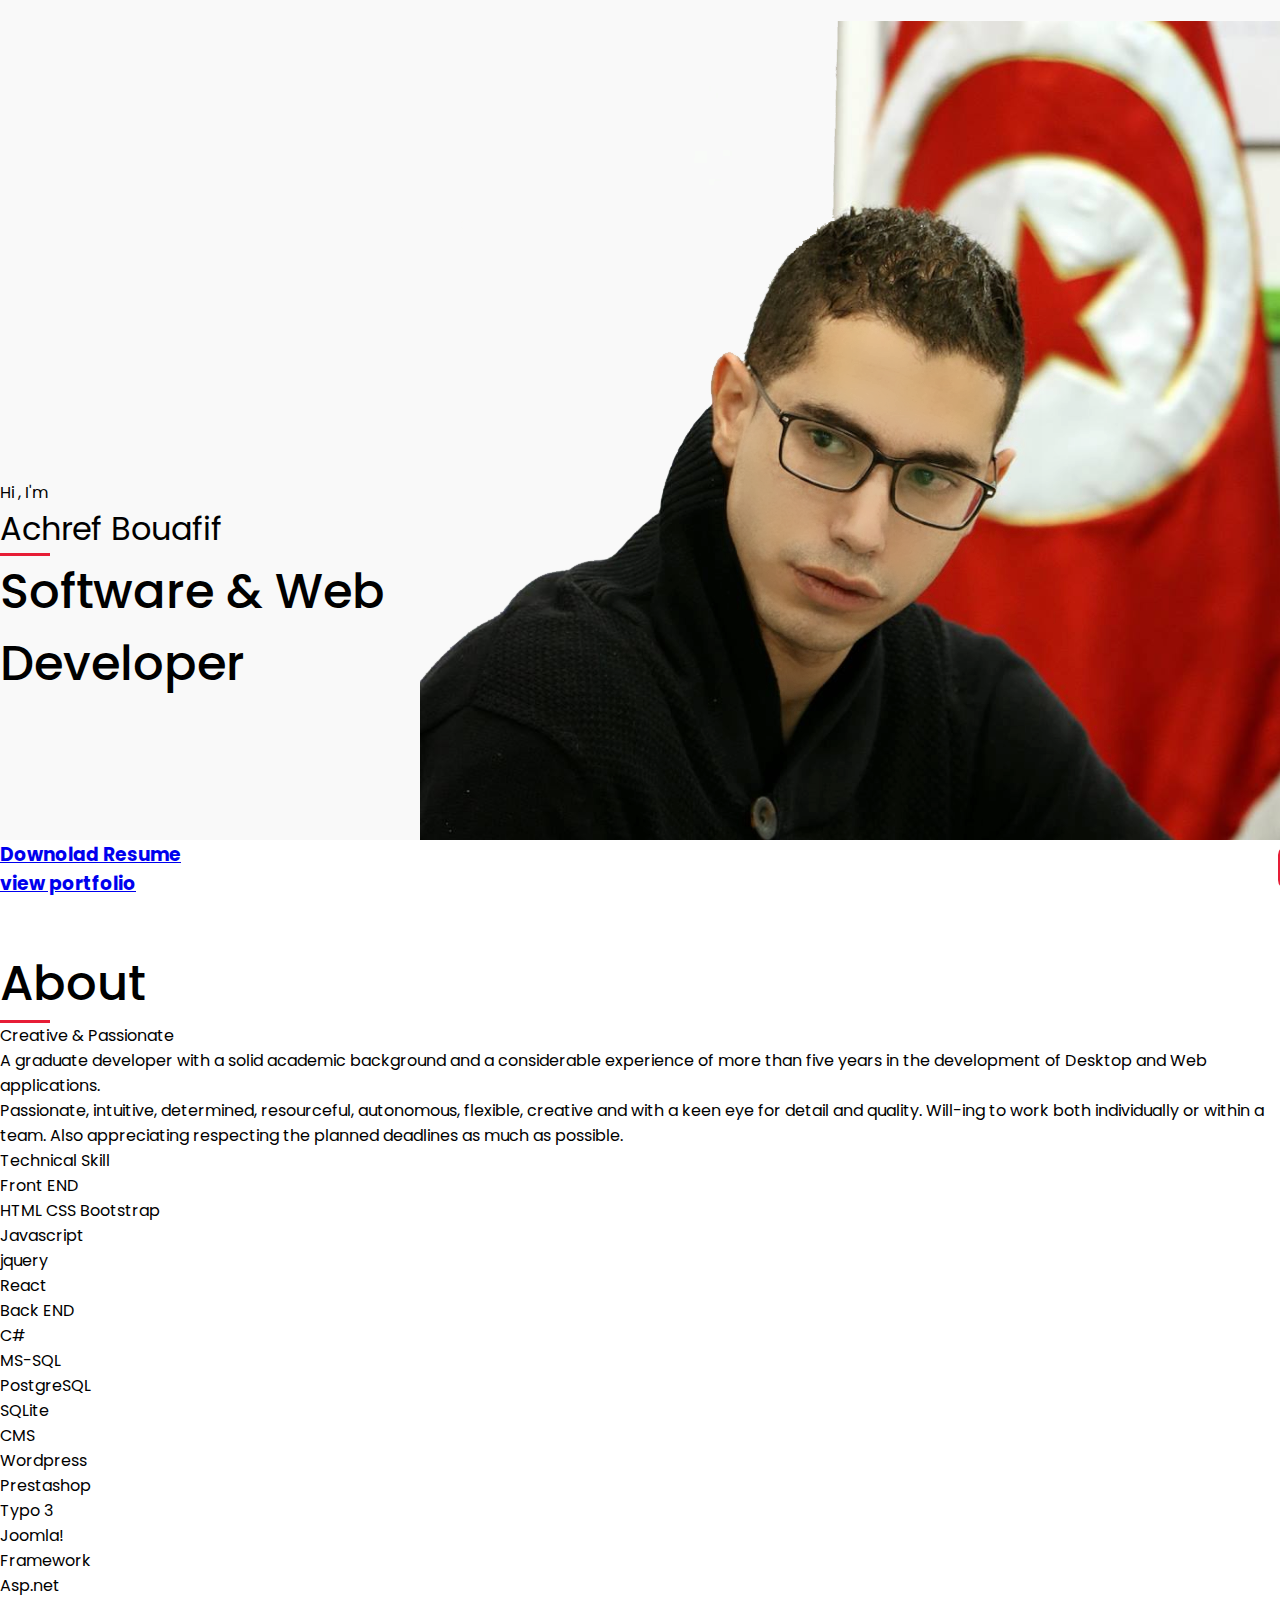
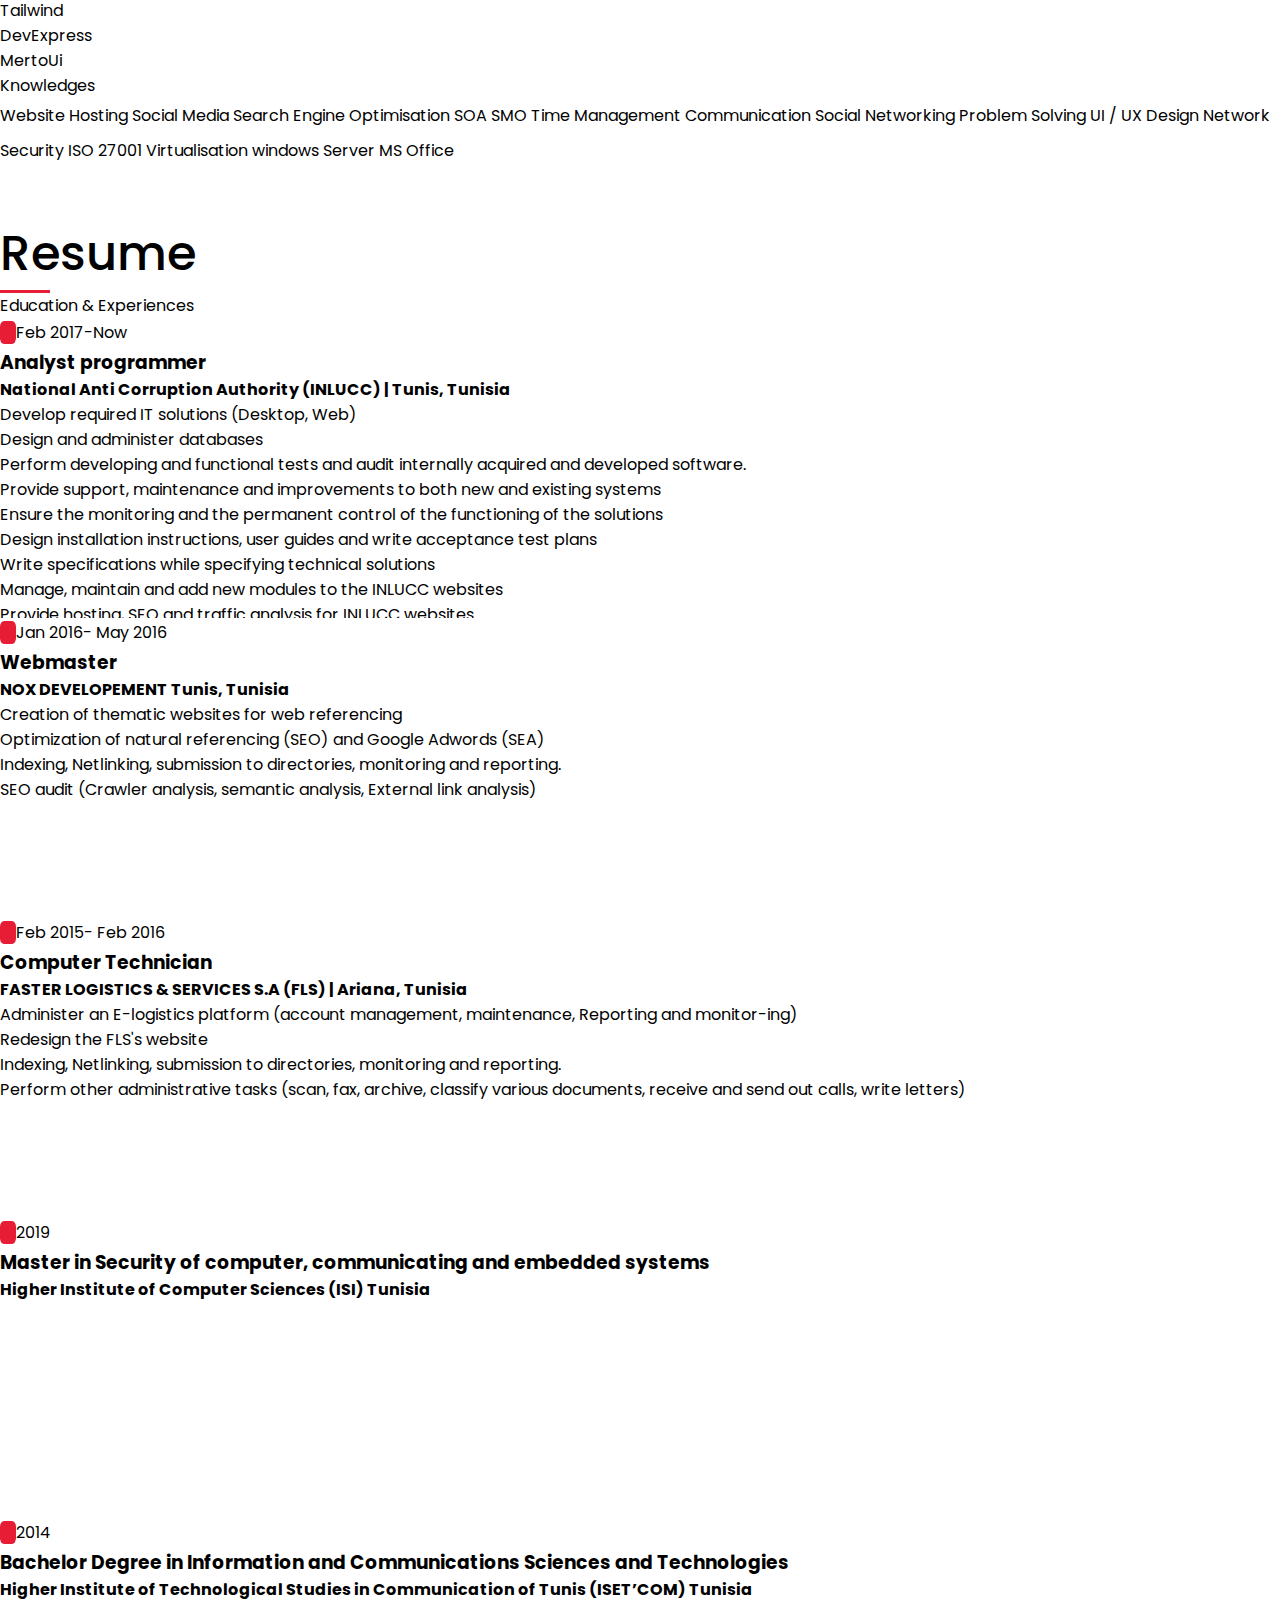
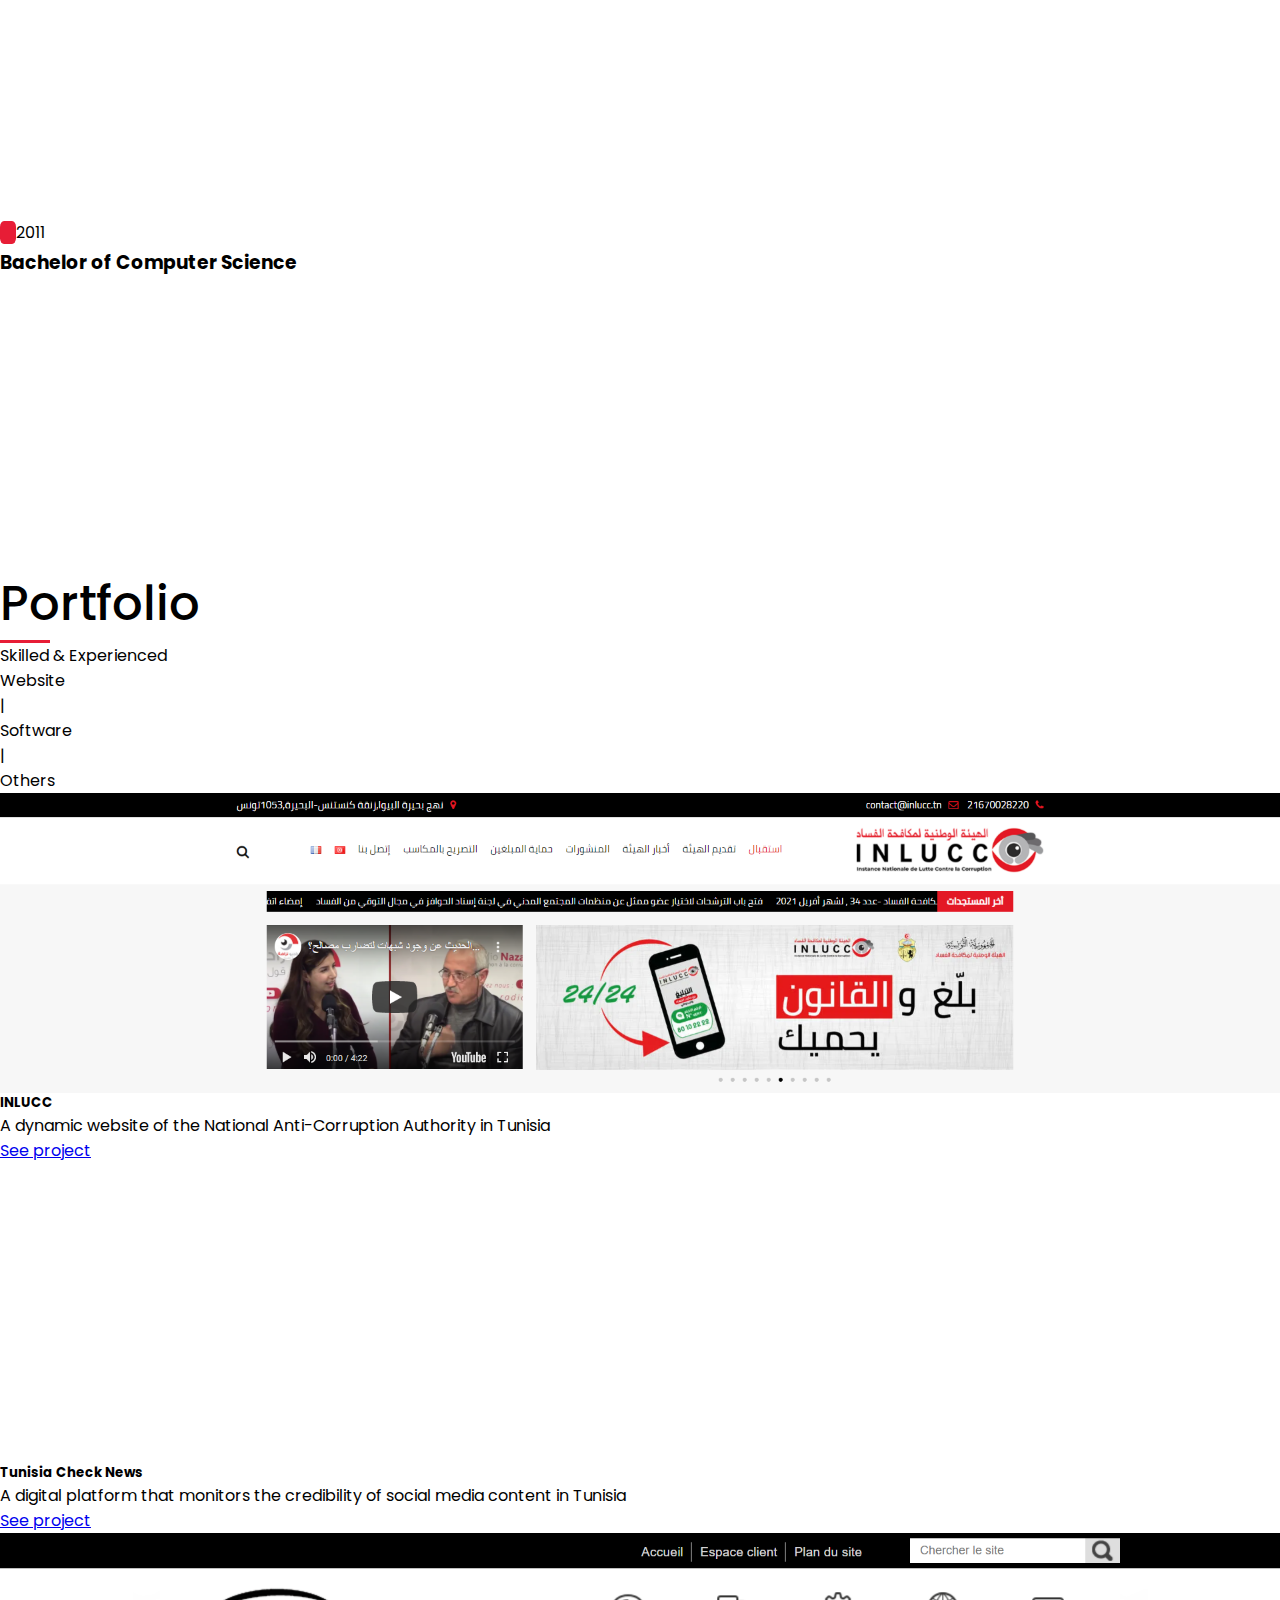
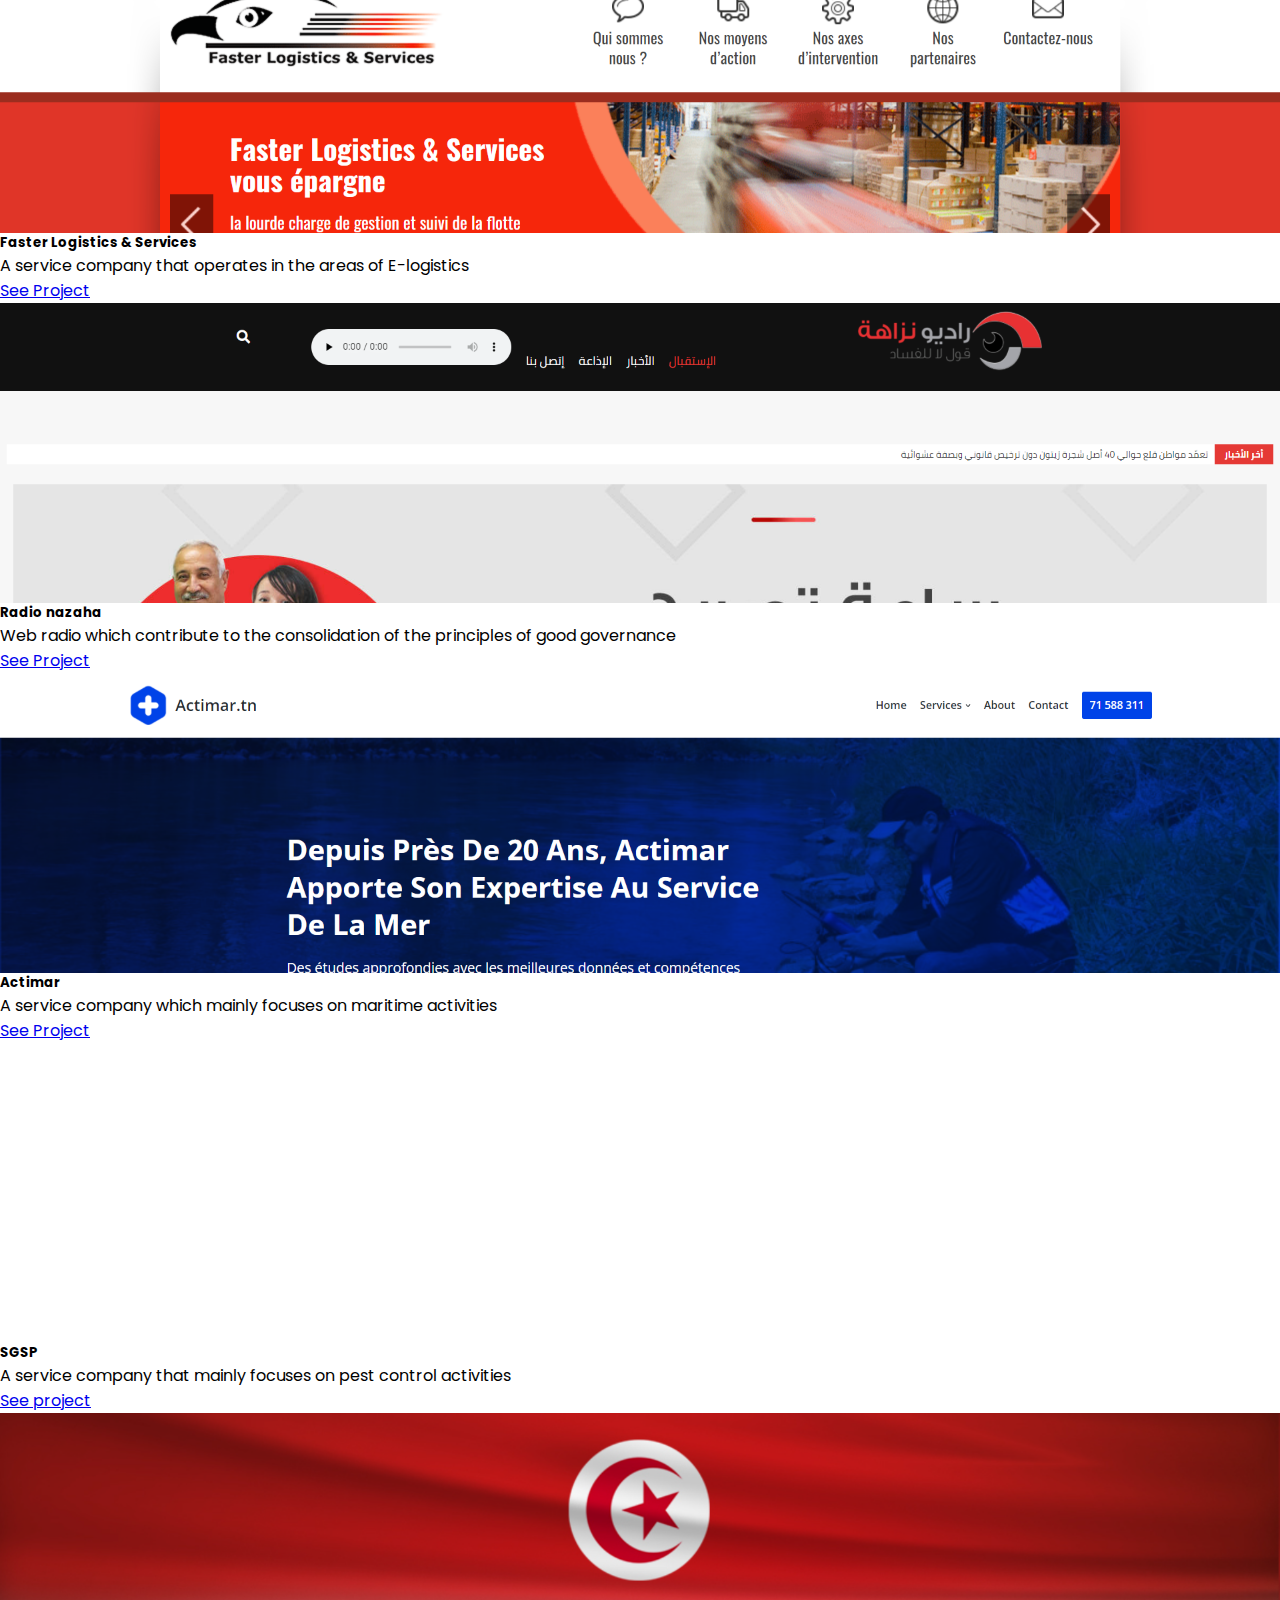
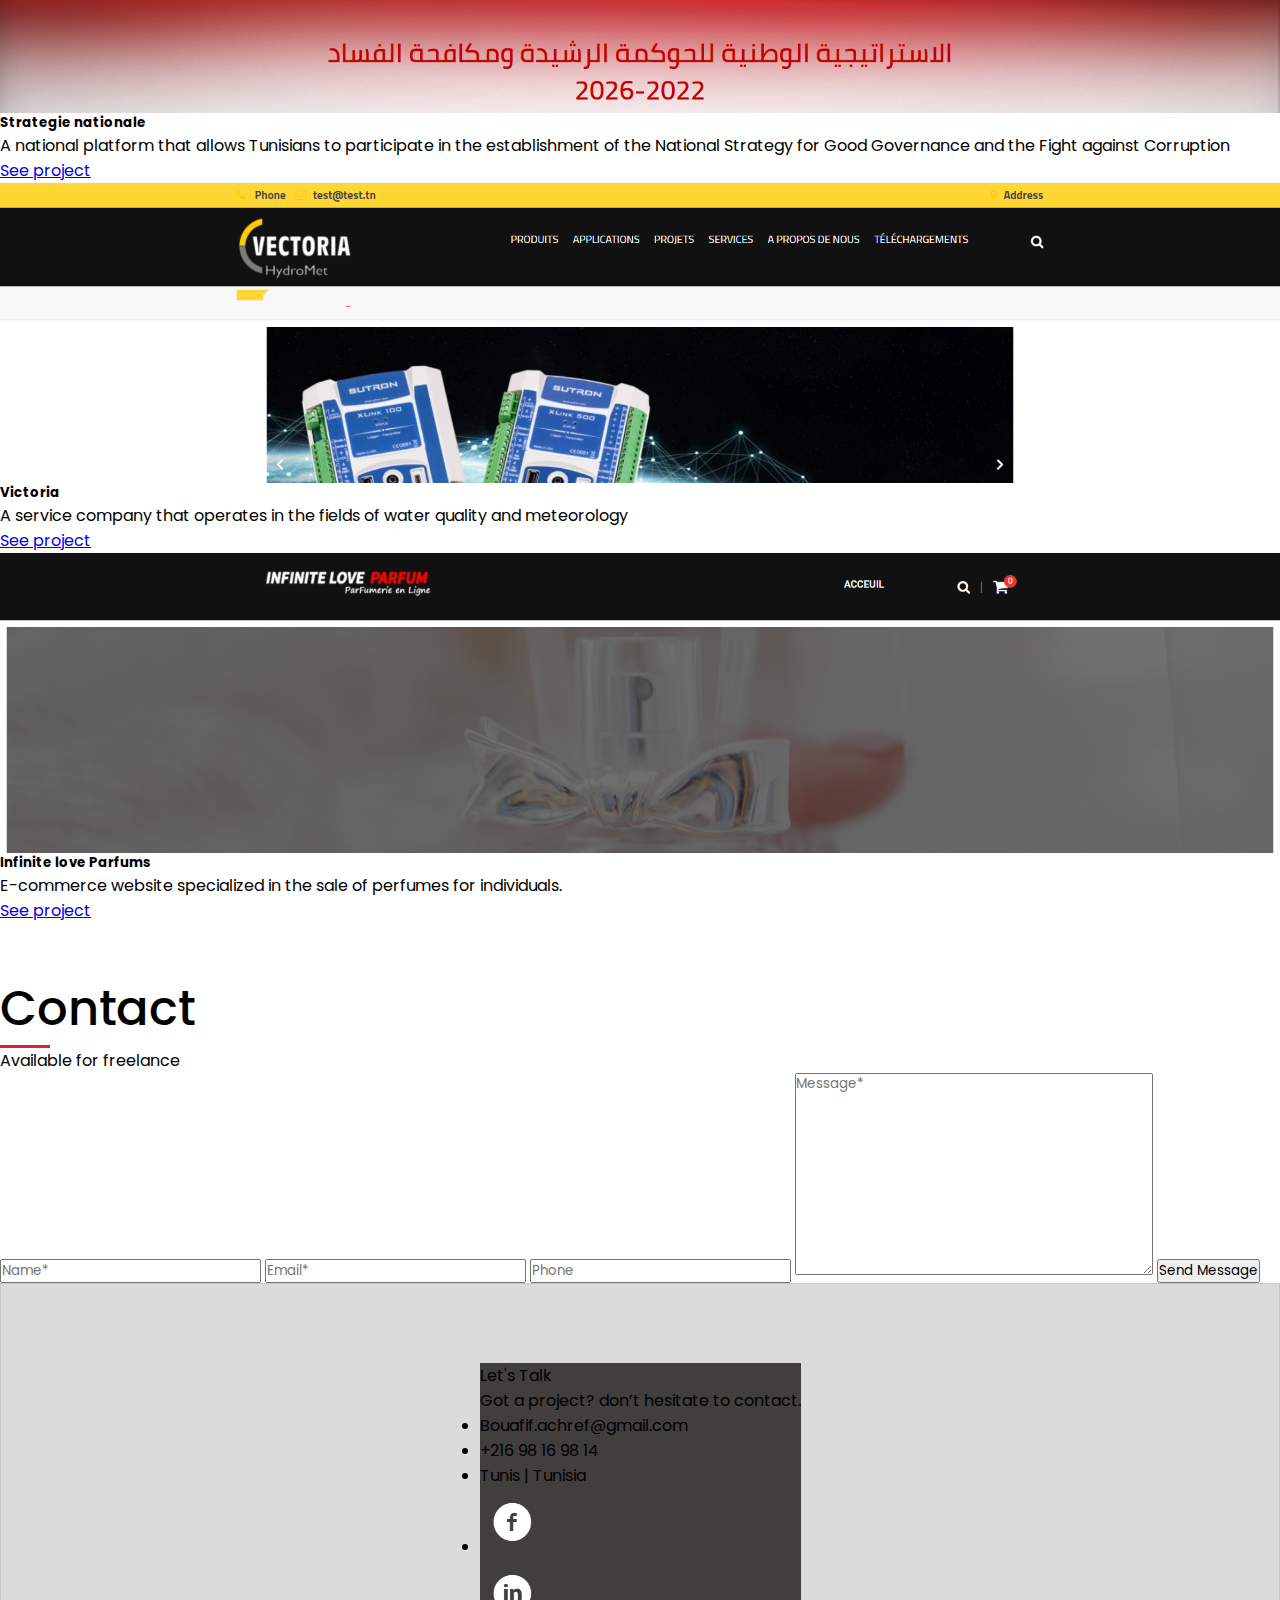
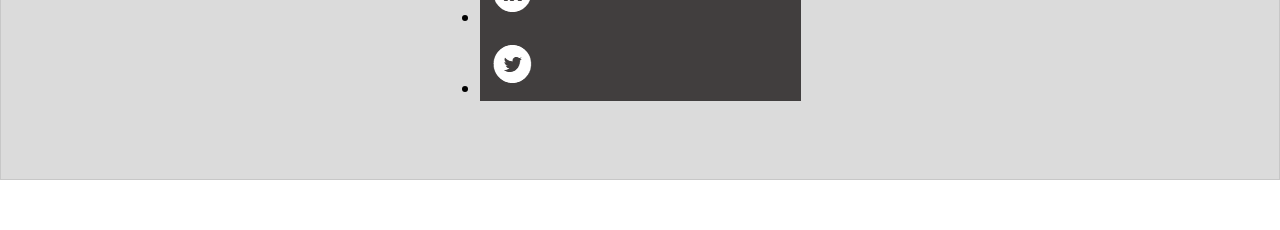
==== commit aed64afd: "Add files via upload" ====
--- a/index.html
+++ b/index.html
@@ -4,9 +4,13 @@
     <meta charset="UTF-8" />
     <meta http-equiv="X-UA-Compatible" content="IE=edge" />
     <meta name="viewport" content="width=device-width, initial-scale=1.0" />
-    <link rel="preconnect" href="https://fonts.googleapis.com">
-<link rel="preconnect" href="https://fonts.gstatic.com" crossorigin>
-<link href="https://fonts.googleapis.com/css2?family=Poppins:wght@300&display=swap" rel="stylesheet">
+    <link rel="preconnect" href="https://fonts.googleapis.com" />
+    <link rel="preconnect" href="https://fonts.gstatic.com" crossorigin />
+    <link rel="shortcut icon" href="img/social/Entypo_e700(0).ico" type="image/x-icon">
+    <link
+      href="https://fonts.googleapis.com/css2?family=Poppins:wght@300&display=swap"
+      rel="stylesheet"
+    />
     <link
       href="https://cdn.jsdelivr.net/npm/bootstrap@5.1.3/dist/css/bootstrap.min.css"
       rel="stylesheet"
@@ -14,8 +18,7 @@
       crossorigin="anonymous"
     />
     <link rel="stylesheet" href="style/style.css" />
-    
-    
+
     <script
       src="https://cdn.jsdelivr.net/npm/bootstrap@5.1.3/dist/js/bootstrap.bundle.min.js"
       integrity="sha384-ka7Sk0Gln4gmtz2MlQnikT1wXgYsOg+OMhuP+IlRH9sENBO0LRn5q+8nbTov4+1p"
@@ -25,15 +28,15 @@
 
     <title>Achref Bouafif - Home -</title>
   </head>
-  <!-- <body oncontextmenu="return false"> -->
-  <body>
+<body oncontextmenu="return false"> 
+  <!-- <body> -->
     <div class="wrapper">
       <main>
         <div class="scroll-up">UP</div>
         <!--Section intro-->
         <section class="container">
           <div class="intro row h-75">
-            <div class="my-intro ps-lg-5 ">
+            <div class="my-intro ps-lg-5">
               <span class="text-danger">Hi , I'm</span>
               <h1
                 class="text-uppercase display-1 py-sm-0 py-lg-4 font-weight-bold"
@@ -41,12 +44,14 @@
                 Achref Bouafif
               </h1>
               <div class="red-line"></div>
-              <h2 class="display-3 pt-sm-0 pt-lg-4">Full Stack Developer</h2>
-            </div>
+              <h2 class="display-5 pt-sm-0 pt-lg-4"> Software & Web Developer</h2>
+ 
+            </div>
+      
           </div>
           <div class="row text-uppercase text-white text-center">
             <div class="col-sm-12 col-md-6 col-lg-6 bg-danger p-4">
-              <h3>Downolad Resume</h3>
+            <a class="text-decoration-none text-black" href="CV bouafif Achref.pdf">  <h3>Downolad Resume</h3> </a>
             </div>
             <div class="col-sm-12 col-md-6 col-lg-6 col bg-dark p-4">
               <a class="text-decoration-none text-white" href="#portfolio">
@@ -68,7 +73,7 @@
               of Desktop and Web applications.
             </p>
             <p class="pt-1">
-              Passionate, intuitive, deter-mined, resourceful, autonomous,
+              Passionate, intuitive, determined, resourceful, autonomous,
               flexible, creative and with a keen eye for detail and quality.
               Will-ing to work both individually or within a team. Also
               appreciating respecting the planned deadlines as much as possible.
@@ -106,7 +111,7 @@
                   <li class="list-group-item">Wordpress</li>
                   <li class="list-group-item">Prestashop</li>
                   <li class="list-group-item">Typo 3</li>
-                  <li class="list-group-item">Prestashop</li>
+                  <li class="list-group-item">Joomla!</li>
                 </ul>
               </div>
             </div>
@@ -114,7 +119,7 @@
               <div class="card">
                 <div class="card-header bg-danger text-white">Framework</div>
                 <ul class="list-group list-group-flush">
-                  <li class="list-group-item">ASP.Net</li>
+                  <li class="list-group-item">Asp.net</li>
                   <li class="list-group-item">Tailwind</li>
                   <li class="list-group-item">DevExpress</li>
                   <li class="list-group-item">MertoUi</li>
@@ -189,8 +194,7 @@
                 <div class="ps-4">
                   <h3 class="h5">Analyst programmer</h3>
                   <h4 class="text-secondary h6">
-                    National Authority for the Fight against Corruption (INLUCC)
-                    | Tunis, Tunisia
+                    National Anti Corruption Authority (INLUCC) | Tunis, Tunisia
                   </h4>
                   <ul>
                     <li>Develop required IT solutions (Desktop, Web)</li>
@@ -344,7 +348,7 @@
                 <ul class="list-unstyled d-flex">
                   <li class="portfolio-linkWebsite">Website</li>
                   <span class="text-black px-3">|</span>
-                  <li class="portfolio-linkDesktop">Desktop App</li>
+                  <li class="portfolio-linkDesktop">Software </li>
                   <span class="text-black px-3">|</span>
                   <li class="portfolio-linkOthers">Others</li>
                 </ul>
@@ -352,65 +356,16 @@
             </div>
           </div>
           <div class="row portfolio-website">
-            <!--radio nazaha-->
-            <div class="col-sm-12 col-md-6 col-lg-4 mb-3">
-              <div class="card shadow card-portfolio">
-                <div class="portfolio-img">
-                  <img class="" src="img/portfolio/radio-nazaha.png" alt="" />
-                </div>
-                <div class="card-body">
-                  <h5 class="card-title">Radio nazaha</h5>
-                  <p class="card-text">
-                    Une radio web qui vise à contribuer à la consolidation des
-                    principes de bonne gouvernance
-                  </p>
-                  <a href="#" class="btn btn-danger">See Project</a>
-                </div>
-              </div>
-            </div>
-            <!--Actimar-->
-            <div class="col-sm-12 col-md-6 col-lg-4 mb-3">
-              <div class="card shadow card-portfolio">
-                <div class="portfolio-img">
-                  <img class="" src="img/portfolio/actimar.png" alt="" />
-                </div>
-                <div class="card-body">
-                  <h5 class="card-title">Actimar</h5>
-                  <p class="card-text">
-                    société de services principalement tournée vers les
-                    activités maritimes
-                  </p>
-                  <a href="#" class="btn btn-danger">See Project</a>
-                </div>
-              </div>
-            </div>
-            <!--FLS-->
-            <div class="col-sm-12 col-md-6 col-lg-4 mb-3">
-              <div class="card shadow card-portfolio">
-                <div class="portfolio-img">
-                  <img class="" src="img/portfolio/fls.png" alt="" />
-                </div>
-                <div class="card-body">
-                  <h5 class="card-title">Faster Logistics & Services</h5>
-                  <p class="card-text">
-                    Société de service qui opère dans les domaines de la
-                    logistique numérique
-                  </p>
-                  <a href="#" class="btn btn-danger">See Project</a>
-                </div>
-              </div>
-            </div>
-            <!--SGSP-->
-            <div class="col-sm-12 col-md-6 col-lg-4 mb-3">
-              <div class="card shadow card-portfolio">
-                <div class="portfolio-img">
-                  <img class="" src="img/portfolio/sgsp.png" alt="" />
-                </div>
-                <div class="card-body">
-                  <h5 class="card-title">SGSP</h5>
-                  <p class="card-text">
-                    société de services principalement tournée vers les
-                    activités de lutte contre les nuisibles
+            <div class="col-sm-12 col-md-6 col-lg-4 mb-3">
+              <div class="card shadow card-portfolio">
+                <div class="portfolio-img">
+                  <img class="" src="img/portfolio/inlucc.png" alt="" />
+                </div>
+                <div class="card-body">
+                  <h5 class="card-title">INLUCC</h5>
+                  <p class="card-text">
+                    A dynamic website of the National Anti-Corruption Authority
+                    in Tunisia
                   </p>
                   <a href="#" class="btn btn-danger">See project</a>
                 </div>
@@ -429,13 +384,77 @@
                 <div class="card-body">
                   <h5 class="card-title">Tunisia Check News</h5>
                   <p class="card-text">
-                    Plateforme de recherche numérique qui surveille la
-                    crédibilité du contenu sur les réseaux sociaux en Tunisie
-                  </p>
-                  <a href="#" class="btn btn-danger">See project</a>
-                </div>
-              </div>
-            </div>
+                    A digital platform that monitors the credibility of social
+                    media content in Tunisia
+                  </p>
+                  <a href="#" class="btn btn-danger">See project</a>
+                </div>
+              </div>
+            </div>
+            <!--FLS-->
+            <div class="col-sm-12 col-md-6 col-lg-4 mb-3">
+              <div class="card shadow card-portfolio">
+                <div class="portfolio-img">
+                  <img class="" src="img/portfolio/fls.png" alt="" />
+                </div>
+                <div class="card-body">
+                  <h5 class="card-title">Faster Logistics & Services</h5>
+                  <p class="card-text">
+                    A service company that operates in the areas of E-logistics
+                  </p>
+                  <a href="#" class="btn btn-danger">See Project</a>
+                </div>
+              </div>
+            </div>
+            <!--radio nazaha-->
+            <div class="col-sm-12 col-md-6 col-lg-4 mb-3">
+              <div class="card shadow card-portfolio">
+                <div class="portfolio-img">
+                  <img class="" src="img/portfolio/radio-nazaha.png" alt="" />
+                </div>
+                <div class="card-body">
+                  <h5 class="card-title">Radio nazaha</h5>
+                  <p class="card-text">
+                    Web radio which contribute to the consolidation of the principles of good governance
+                  </p>
+                  <a href="#" class="btn btn-danger">See Project</a>
+                </div>
+              </div>
+            </div>
+            <!--Actimar-->
+            <div class="col-sm-12 col-md-6 col-lg-4 mb-3">
+              <div class="card shadow card-portfolio">
+                <div class="portfolio-img">
+                  <img class="" src="img/portfolio/actimar.png" alt="" />
+                </div>
+                <div class="card-body">
+                  <h5 class="card-title">Actimar</h5>
+                  <p class="card-text">
+                    A service company which mainly focuses on maritime
+                    activities
+                  </p>
+                  <a href="#" class="btn btn-danger">See Project</a>
+                </div>
+              </div>
+            </div>
+
+            <!--SGSP-->
+            <div class="col-sm-12 col-md-6 col-lg-4 mb-3">
+              <div class="card shadow card-portfolio">
+                <div class="portfolio-img">
+                  <img class="" src="img/portfolio/sgsp.png" alt="" />
+                </div>
+                <div class="card-body">
+                  <h5 class="card-title">SGSP</h5>
+                  <p class="card-text">
+                    A service company that mainly focuses on pest control
+                    activities
+                  </p>
+                  <a href="#" class="btn btn-danger">See project</a>
+                </div>
+              </div>
+            </div>
+
             <!--Stratégie nationale-->
             <div class="col-sm-12 col-md-6 col-lg-4 mb-3">
               <div class="card shadow card-portfolio">
@@ -445,9 +464,9 @@
                 <div class="card-body">
                   <h5 class="card-title">Strategie nationale</h5>
                   <p class="card-text">
-                    plateforme nationale qui permet aux Tunisiens de participer
-                    à la mise en place de La Stratégie nationale de bonne
-                    gouvernance et de lutte contre la corruption
+                    A national platform that allows Tunisians to participate in
+                    the establishment of the National Strategy for Good
+                    Governance and the Fight against Corruption
                   </p>
                   <a href="#" class="btn btn-danger">See project</a>
                 </div>
@@ -462,9 +481,8 @@
                 <div class="card-body">
                   <h5 class="card-title">Victoria</h5>
                   <p class="card-text">
-                    société de service qui opére dans les domaines de la qualité
-                    de l'eau, de la mesure quantitative, de la météorologie et
-                    de la télémétrie
+                    A service company that operates in the fields of water
+                    quality and meteorology
                   </p>
                   <a href="#" class="btn btn-danger">See project</a>
                 </div>
@@ -478,23 +496,8 @@
                 <div class="card-body">
                   <h5 class="card-title">Infinite love Parfums</h5>
                   <p class="card-text">
-                    site web e-commerce spécialisé dans la vente des parfums
-                    estinés au particuliers comme aux professionnels
-                  </p>
-                  <a href="#" class="btn btn-danger">See project</a>
-                </div>
-              </div>
-            </div>
-            <div class="col-sm-12 col-md-6 col-lg-4 mb-3">
-              <div class="card shadow card-portfolio">
-                <div class="portfolio-img">
-                  <img class="" src="img/portfolio/inlucc.png" alt="" />
-                </div>
-                <div class="card-body">
-                  <h5 class="card-title">INLUCC</h5>
-                  <p class="card-text">
-                    Site web dynamique de l'Instance Nationale de Lutte Contre
-                    la Corruption en Tunisie
+                    E-commerce website specialized in the sale of perfumes for
+                    individuals.
                   </p>
                   <a href="#" class="btn btn-danger">See project</a>
                 </div>
@@ -514,9 +517,47 @@
                   />
                 </div>
                 <div class="card-body">
-                  <h5 class="card-title">Gestion de bibliothéque numérique</h5>
-                  <p class="card-text">
-                    Application de gestion de la photothéque et vidéothéque
+                  <h5 class="card-title">E-bibliothéque</h5>
+                  <p class="card-text">
+                    An application for the management of photo and video
+                    libraries
+                  </p>
+                  <a href="#" class="btn btn-danger">See project</a>
+                </div>
+              </div>
+            </div>
+            <!--studio syrines-->
+            <div class="col-sm-12 col-md-6 col-lg-4 mb-3">
+              <div class="card shadow card-portfolio">
+                <div class="portfolio-img">
+                  <img
+                    class=""
+                    src="img/portfolio/desktop/studio syrine.PNG"
+                    alt=""
+                  />
+                </div>
+                <div class="card-body">
+                  <h5 class="card-title">Photographe</h5>
+                  <p class="card-text">
+                    software that generates invoices and provides detailed
+                    reports
+                  </p>
+                  <a href="#" class="btn btn-danger">See project</a>
+                </div>
+              </div>
+            </div>
+
+            <!--Gestion des Ovins-->
+            <div class="col-sm-12 col-md-6 col-lg-4 mb-3">
+              <div class="card shadow card-portfolio">
+                <div class="portfolio-img">
+                  <img class="" src="img/portfolio/desktop/ovins.PNG" alt="" />
+                </div>
+                <div class="card-body">
+                  <h5 class="card-title">Gestion des Ovins</h5>
+                  <p class="card-text">
+                    A Herd management software: management of entries / exits,
+                    sorting and inventory
                   </p>
                   <a href="#" class="btn btn-danger">See project</a>
                 </div>
@@ -535,45 +576,8 @@
                 <div class="card-body">
                   <h5 class="card-title">Gestion d'inventaire</h5>
                   <p class="card-text">
-                    logiciel modulaire et complét pour la gestion de stock et de
-                    faire l'inventaire des articles et le suivi de leurs
-                    emplacements
-                  </p>
-                  <a href="#" class="btn btn-danger">See project</a>
-                </div>
-              </div>
-            </div>
-            <!--Gestion des Ovins-->
-            <div class="col-sm-12 col-md-6 col-lg-4 mb-3">
-              <div class="card shadow card-portfolio">
-                <div class="portfolio-img">
-                  <img class="" src="img/portfolio/desktop/ovins.PNG" alt="" />
-                </div>
-                <div class="card-body">
-                  <h5 class="card-title">Gestion des Ovins</h5>
-                  <p class="card-text">
-                    Logiciel de gestion de troupeau : gestion des entrées /
-                    sorties , tri et inventaire
-                  </p>
-                  <a href="#" class="btn btn-danger">See project</a>
-                </div>
-              </div>
-            </div>
-            <!--studio syrines-->
-            <div class="col-sm-12 col-md-6 col-lg-4 mb-3">
-              <div class="card shadow card-portfolio">
-                <div class="portfolio-img">
-                  <img
-                    class=""
-                    src="img/portfolio/desktop/studio syrine.PNG"
-                    alt=""
-                  />
-                </div>
-                <div class="card-body">
-                  <h5 class="card-title">Photographe</h5>
-                  <p class="card-text">
-                    Some quick example text to build on the card title and make
-                    up the bulk of the card's content.
+                    A modular and complete software for stock management and
+                    inventory of items and monitoring of their locations
                   </p>
                   <a href="#" class="btn btn-danger">See project</a>
                 </div>
@@ -590,10 +594,9 @@
                   />
                 </div>
                 <div class="card-body">
-                  <h5 class="card-title">Card title</h5>
-                  <p class="card-text">
-                    Some quick example text to build on the card title and make
-                    up the bulk of the card's content.
+                  <h5 class="card-title">Hydrass Db</h5>
+                  <p class="card-text">
+                    real-time data measurement application
                   </p>
                   <a href="#" class="btn btn-danger">See project</a>
                 </div>
@@ -616,8 +619,9 @@
                     Obtention de la certification ISO 27001
                   </h5>
                   <p class="card-text">
-                    Accompagnement à la mise en place d'un SMSI au profit de
-                    l'Instance Nationale de Lutte Contre La Corruption
+                    participation in the establishment of aN ISMS for the
+                    benefit of the National Authority for the Fight against
+                    Corruption
                   </p>
                   <a href="#" class="btn btn-danger">See project</a>
                 </div>
@@ -635,10 +639,10 @@
                 <div class="card-body">
                   <h5 class="card-title">E-People</h5>
                   <p class="card-text">
-                    Accompagnement à la mise en place de la plateforme e-people
-                    (www.e-people.gov.tn) au profit de l'Instance Nationale de
-                    Lutte contre la Corruption et la présidence du gouvernement
-                    tunisien
+                    Support for the establishment of the e-people platform
+                    (www.e-people.gov.tn) for the benefit of the National
+                    Authority for the Fight against Corruption and the
+                    presidency of the Tunisian government
                   </p>
                   <a href="#" class="btn btn-danger">See project</a>
                 </div>
@@ -656,9 +660,7 @@
                 <div class="card-body">
                   <h5 class="card-title">Social Room</h5>
                   <p class="card-text">
-                    Mise en place d'outil de veille numérique et d'un endroit
-                    dédié à la gestion des réseaux sociaux et tous les supports
-                    de communication digital
+                    Implementation of a digital monitoring tool and a place dedicated to the management of social networks and all digital communication media
                   </p>
                   <a href="#" class="btn btn-danger">See project</a>
                 </div>
@@ -668,7 +670,7 @@
         </section>
         <!--End Section Portfolio-->
         <!--Section Hobies-->
-        <section class="Hobbies container">
+        <!-- <section class="Hobbies container">
           <div class="row">
             <h2>Hobbies</h2>
             <div class="red-line mb-3 ms-3"></div>
@@ -688,7 +690,7 @@
               <img class="img-fluid" src="img/hobbies/Travel.png" alt="" />
             </div>
           </div>
-        </section>
+        </section> -->
         <!--End Section Hobies-->
         <!--Section Contact-->
         <section class="Contact container">
@@ -745,9 +747,14 @@
                   Got a project? don’t hesitate to contact.
                 </p>
                 <ul class="text-white mt-5">
-                  <li class="h4 ">Bouafif.achref@gmail.com</li>
-                  <li class="h4 ">+216 98 16 98 14</li>
-                  <li class="h4 ">Tunis | Tunisia</li>
+                  <li class="h4">Bouafif.achref@gmail.com</li>
+                  <li class="h4">+216 98 16 98 14</li>
+                  <li class="h4">Tunis | Tunisia</li>
+                </ul>
+                <ul class="d-flex list-unstyled">
+                  <li><img src="img/social/facebook.png" alt=""></li>
+                  <li><img src="img/social/linkedin.png" alt=""></li>
+                  <li><img src="img/social/twitter.png" alt=""></li>
                 </ul>
               </div>
             </div>
--- a/style/style.css
+++ b/style/style.css
@@ -20,6 +20,7 @@
   font-weight: 500;
   font-size: 3rem;
 }
+
 .scroll-up{
   background: var(--couleur-p);
   display: inline;
@@ -92,7 +93,7 @@
   background: #d3d3d3cf url(../img/contact.jpg);
  
   background-blend-mode: screen;
-  height: 500px;
+  height: 495px;
   background-size: cover;
   border: 1px solid rgba(0, 0, 0, 0.09);
 }
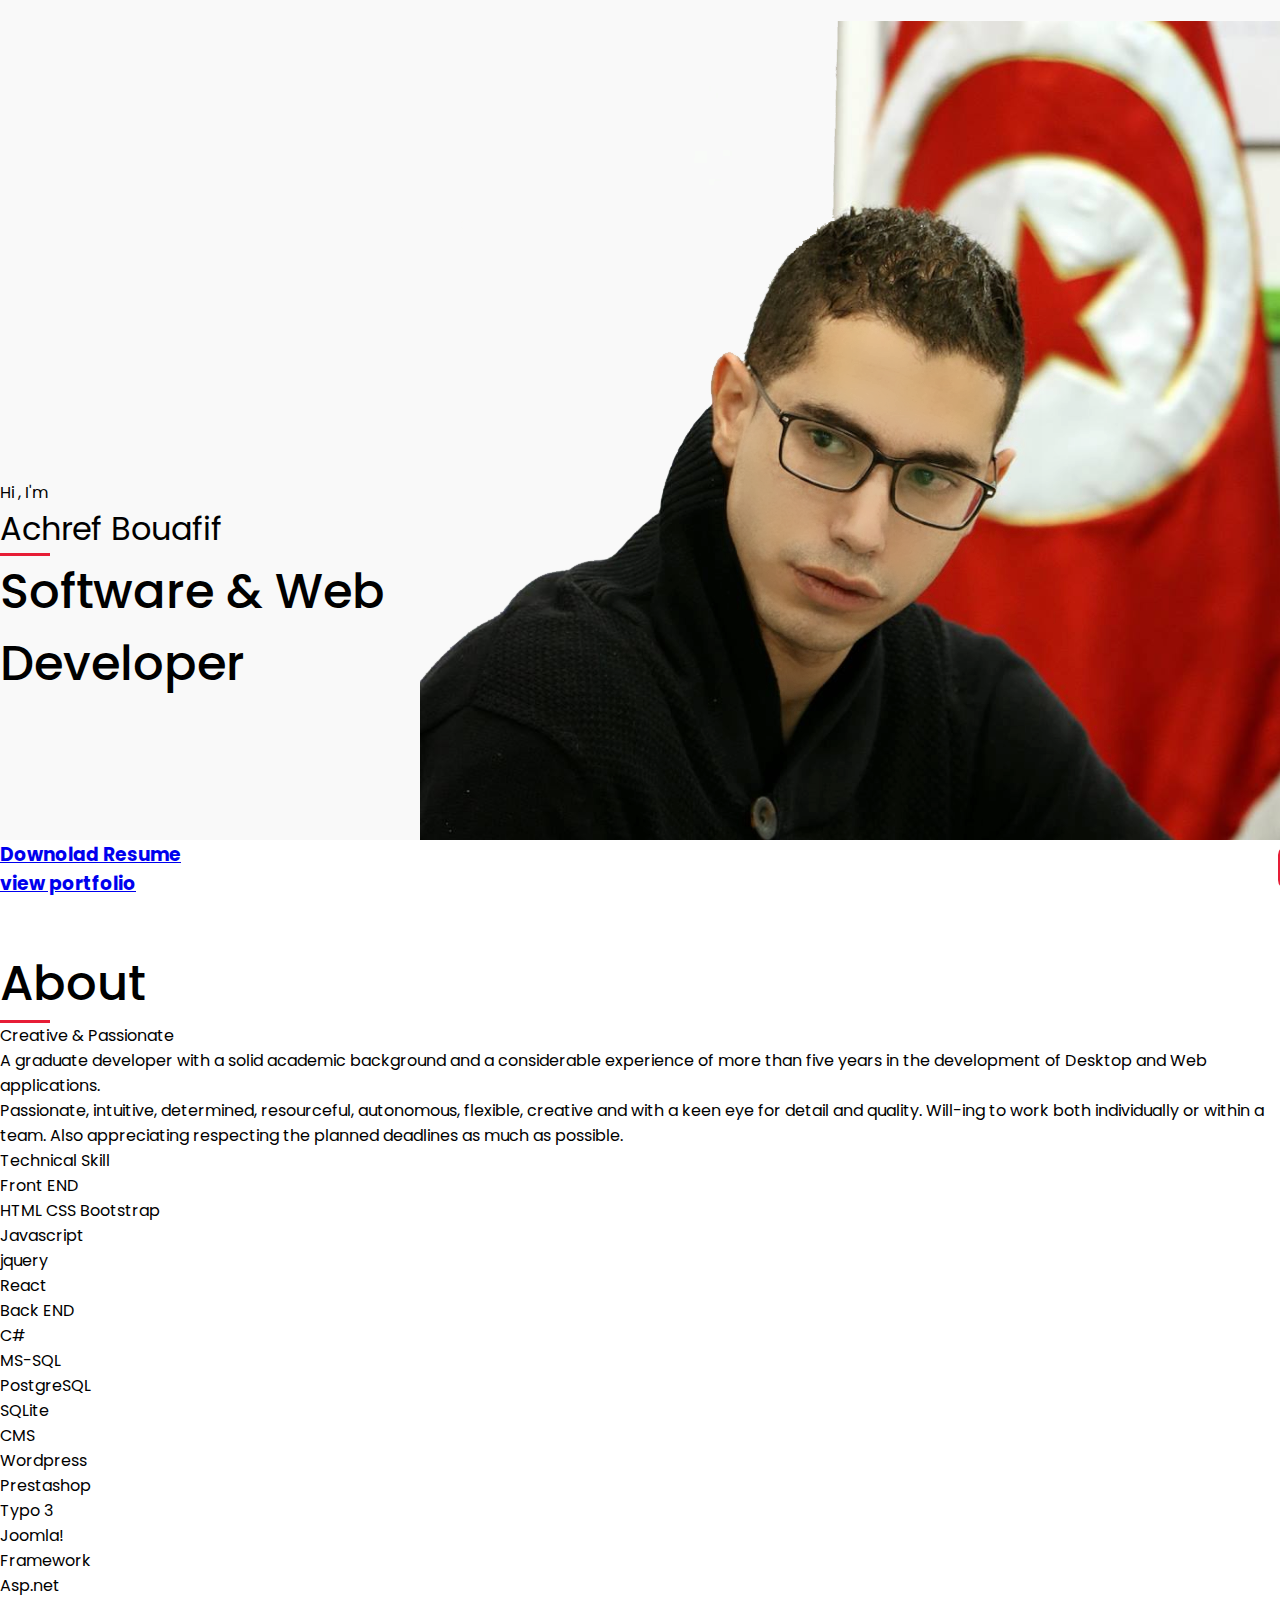
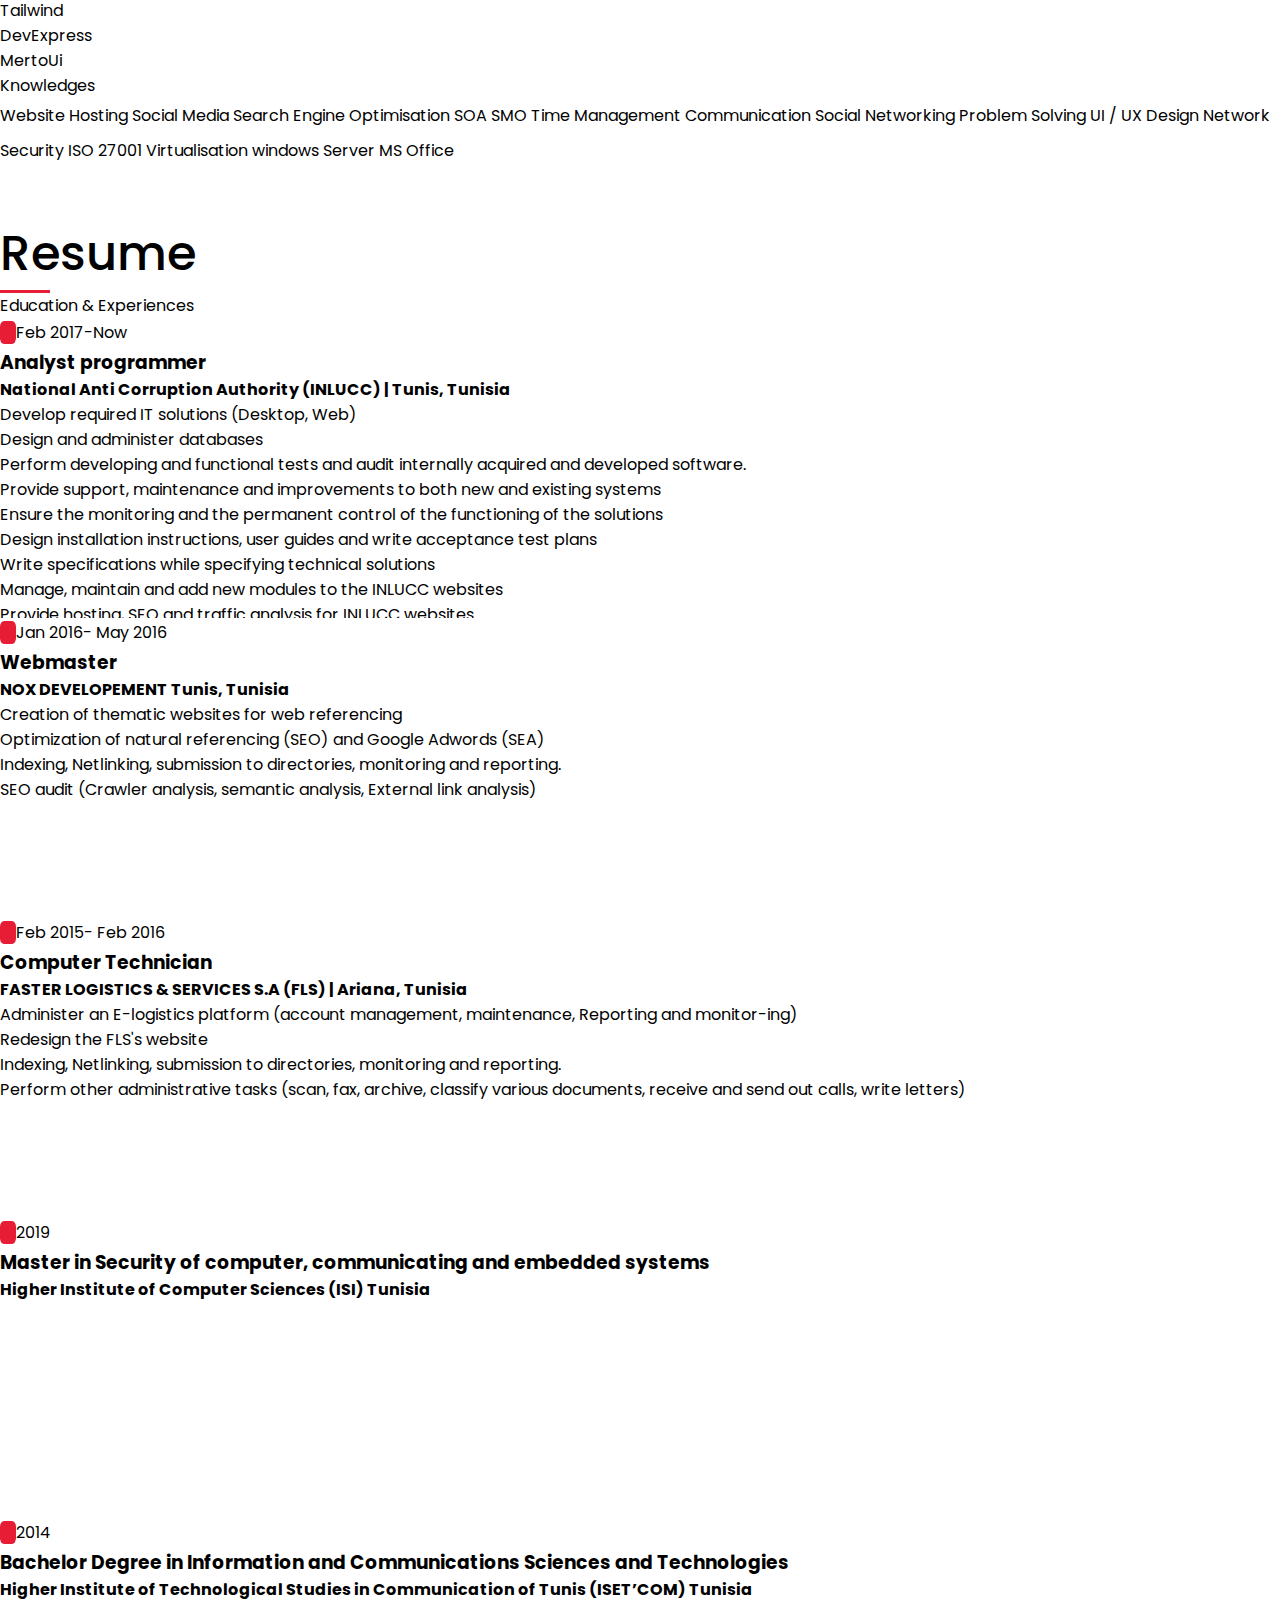
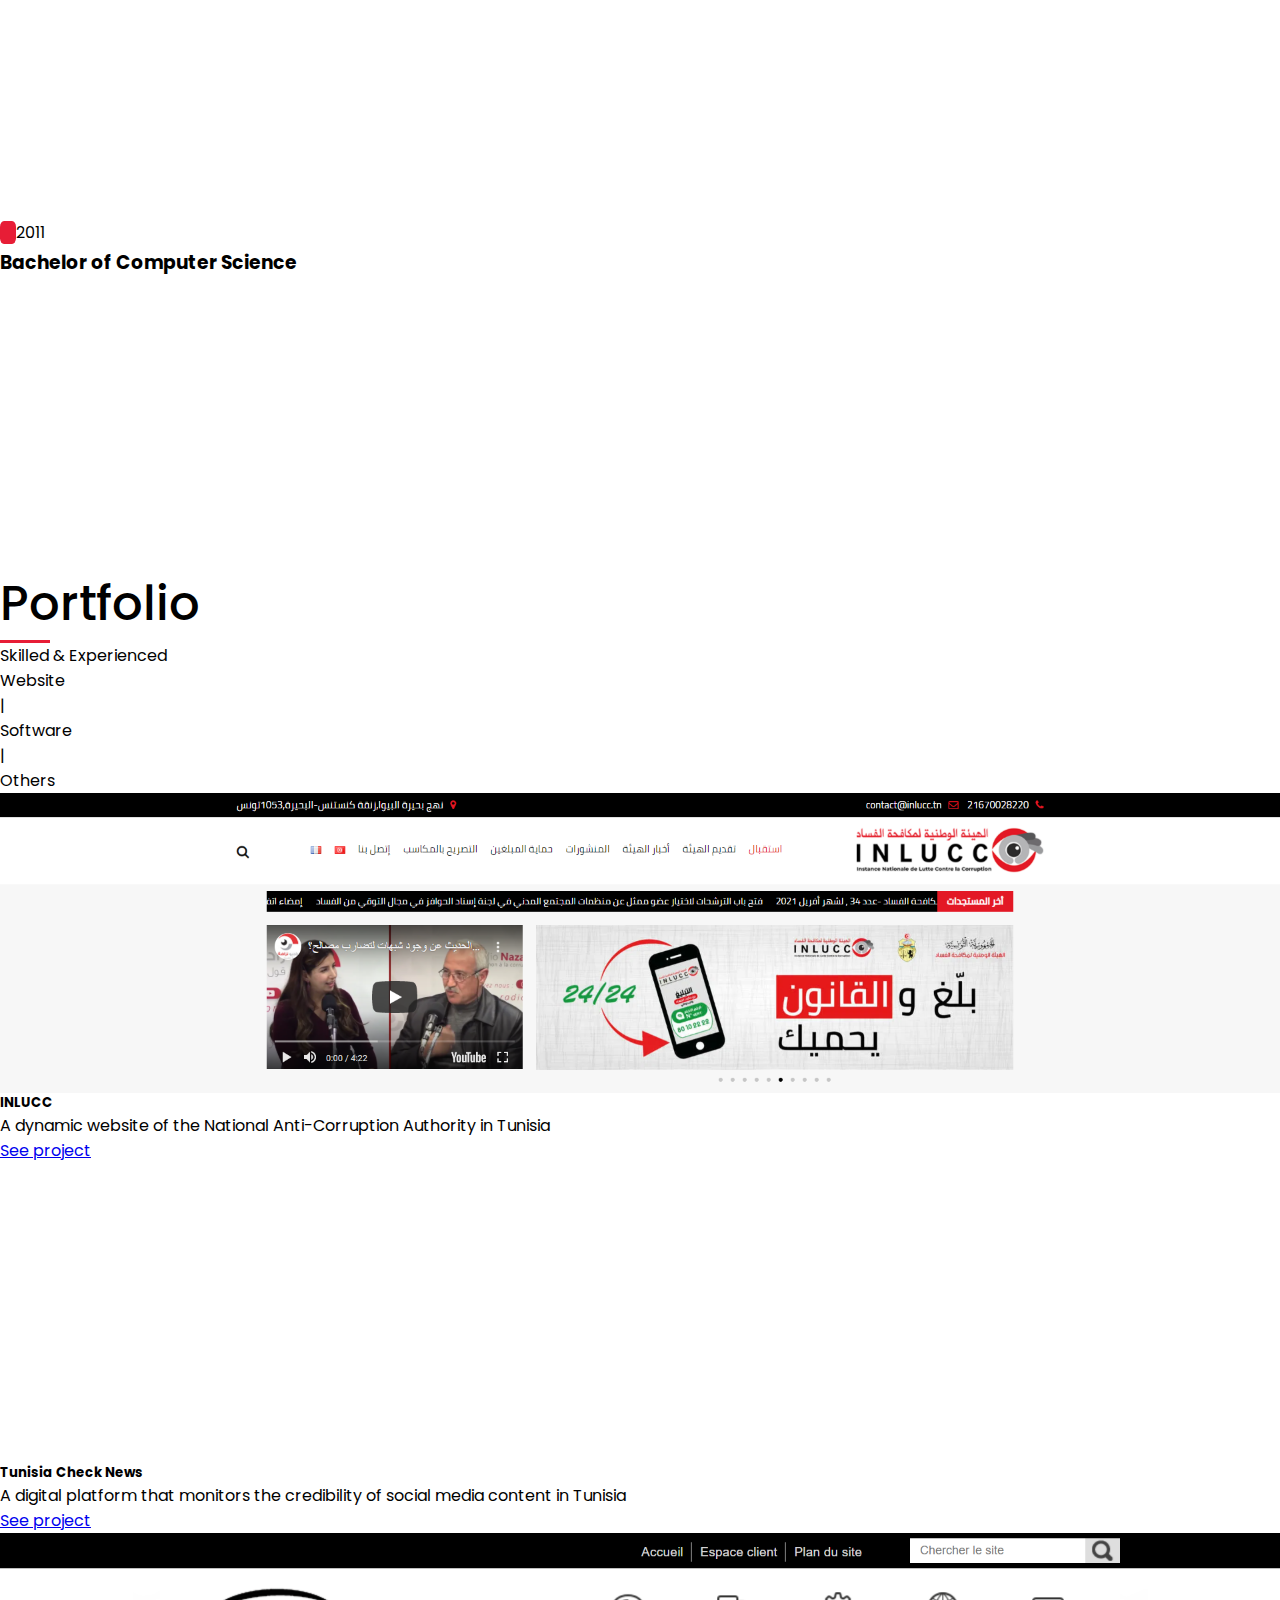
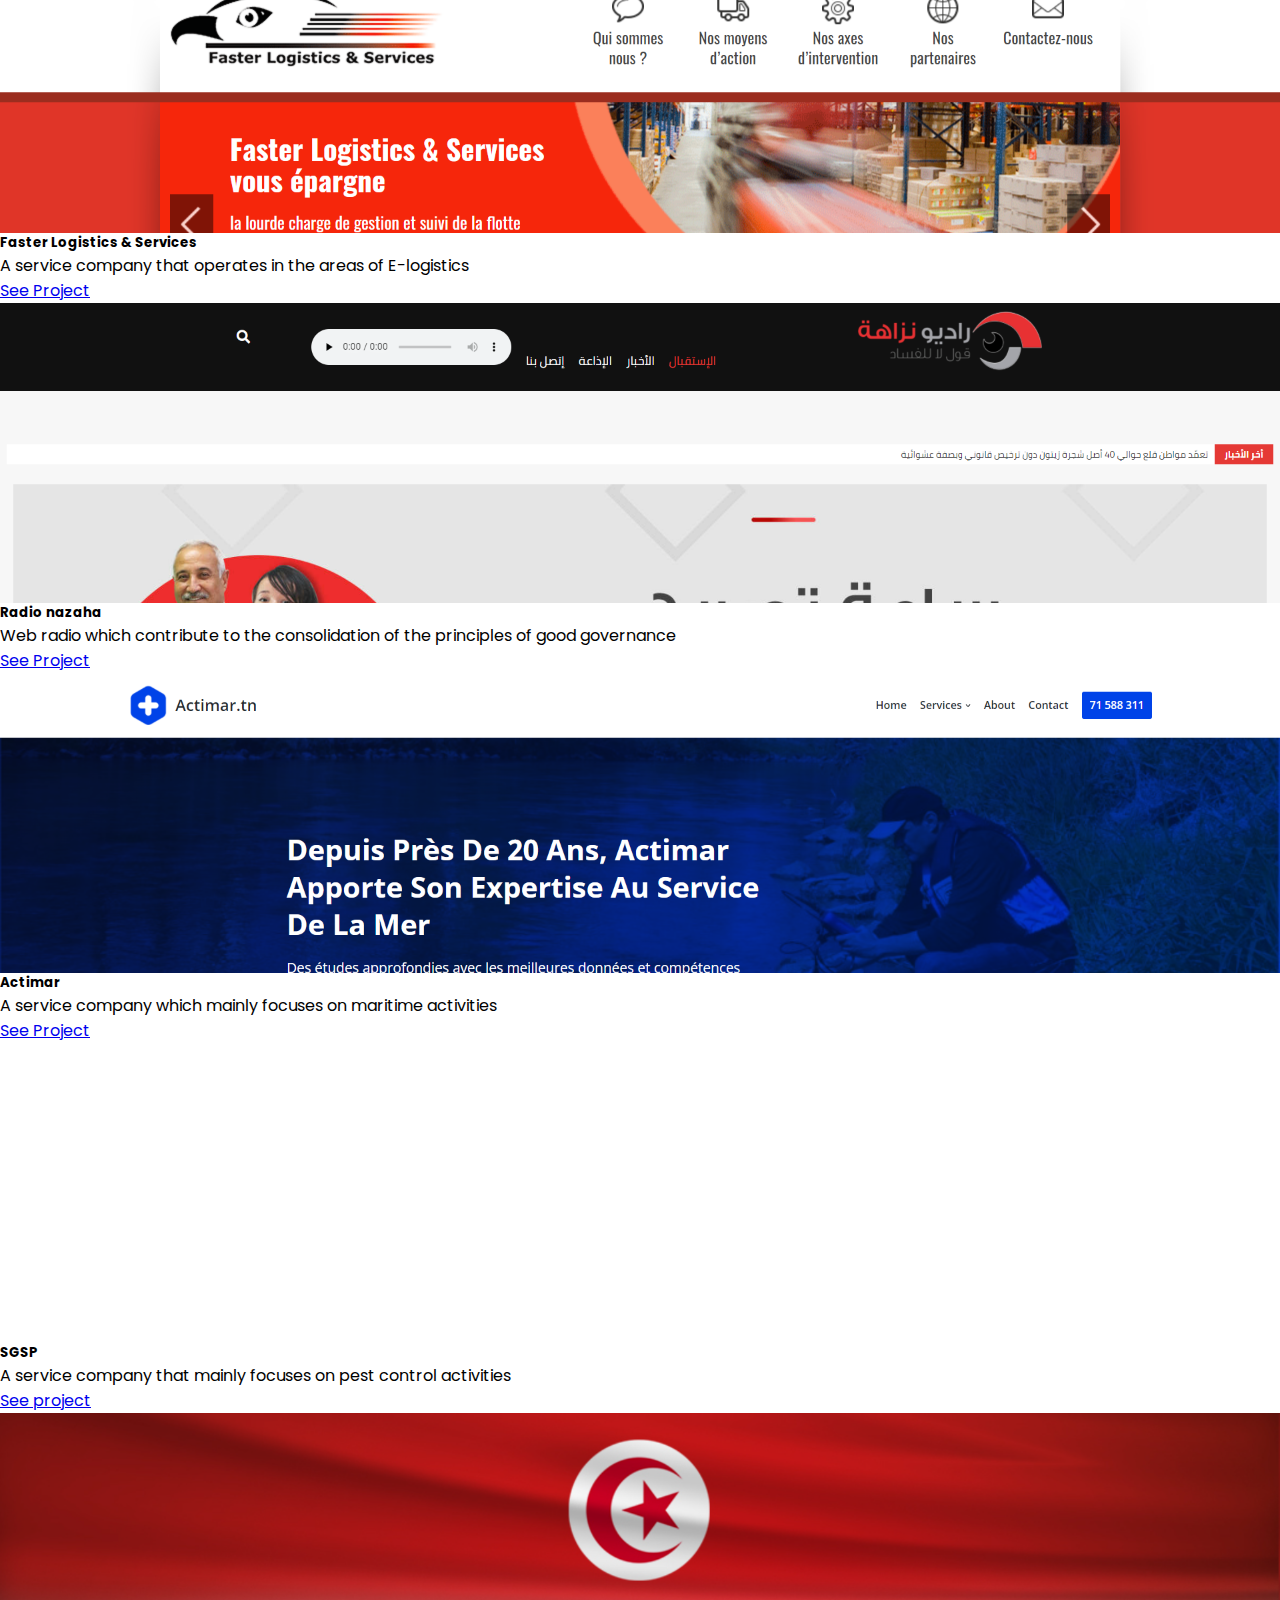
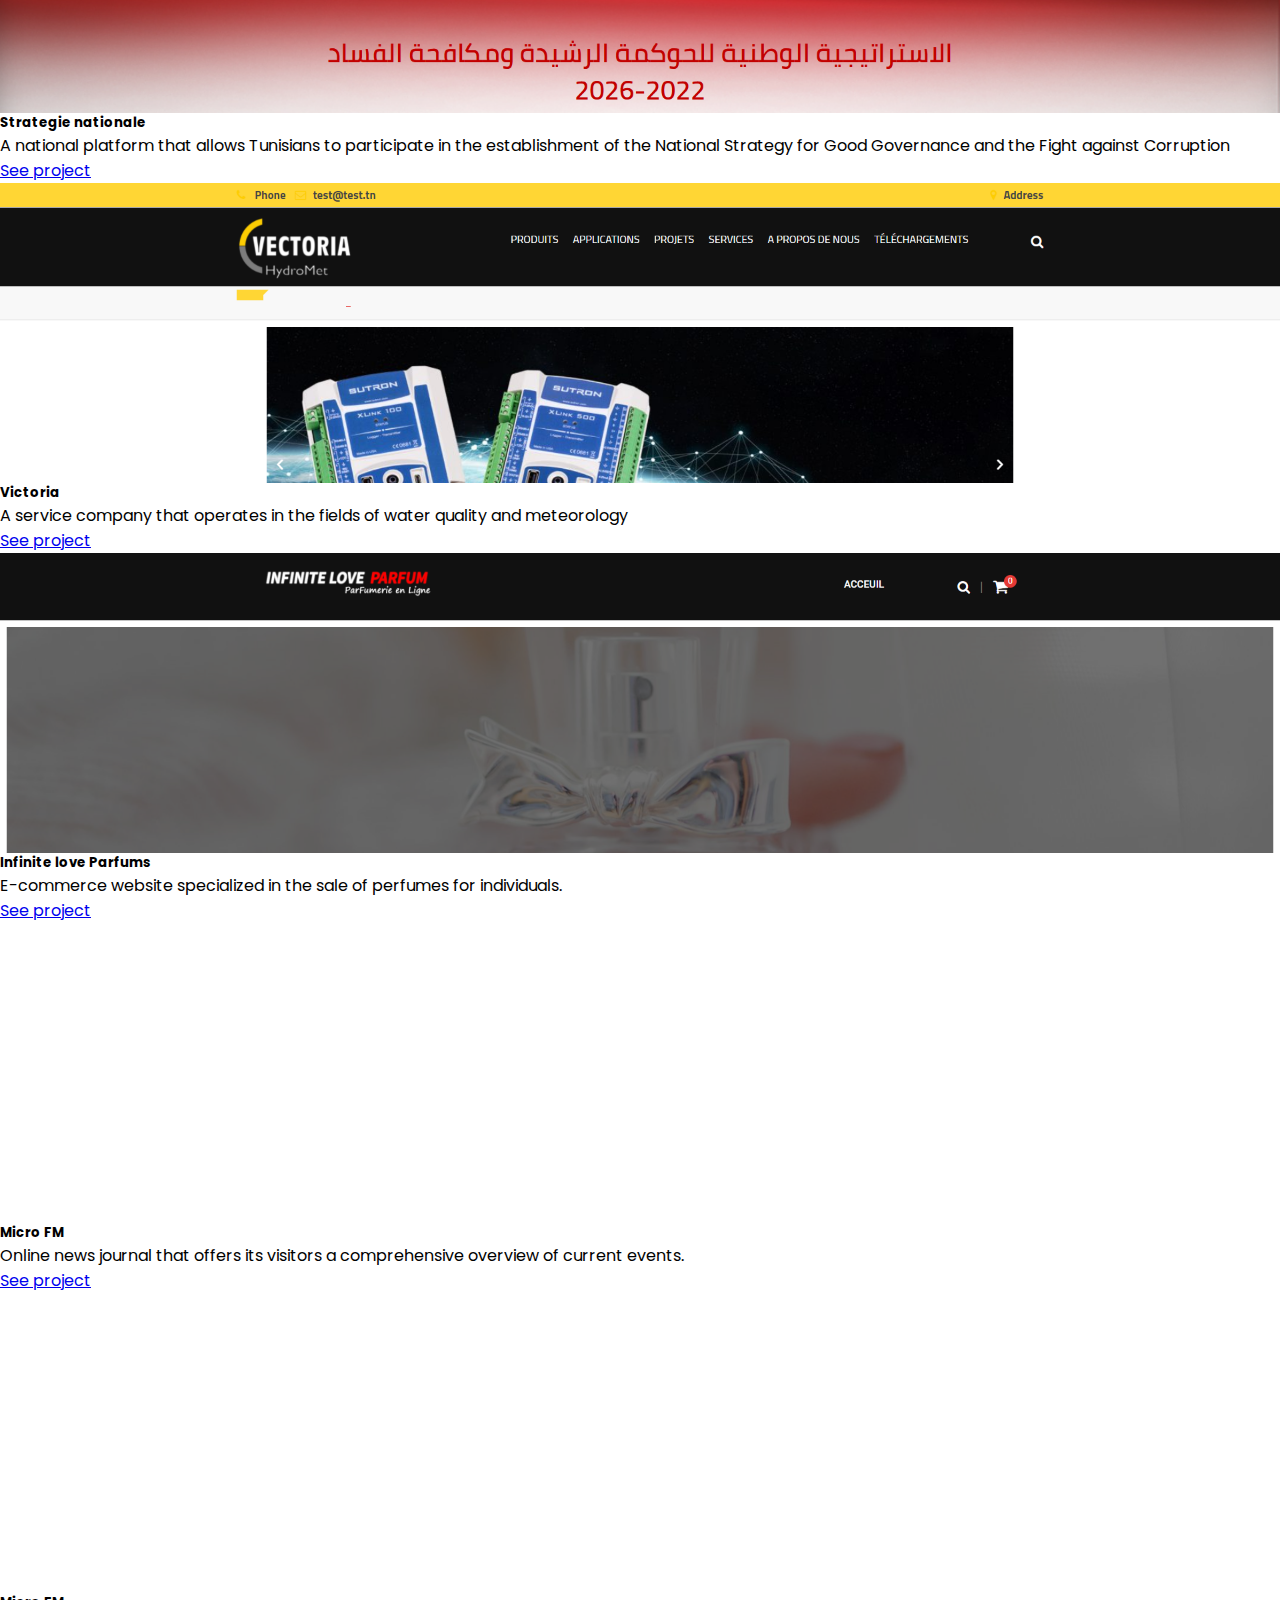
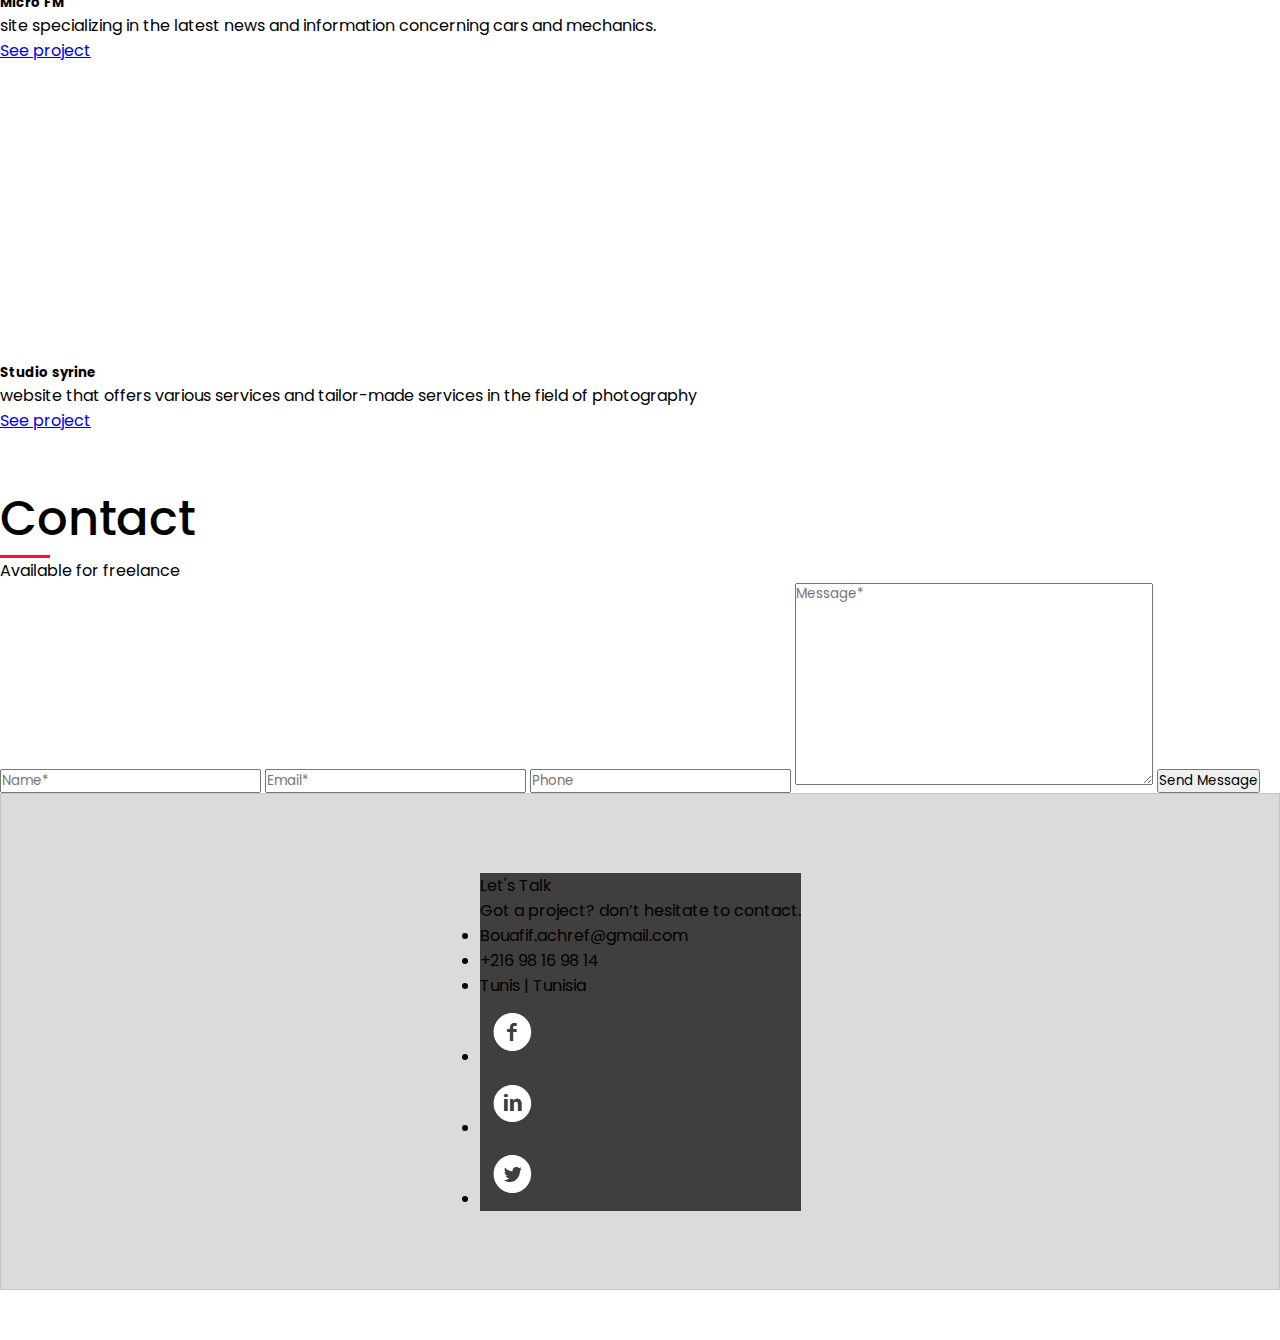
==== commit f5d17242: "Add files via upload" ====
--- a/index.html
+++ b/index.html
@@ -6,7 +6,11 @@
     <meta name="viewport" content="width=device-width, initial-scale=1.0" />
     <link rel="preconnect" href="https://fonts.googleapis.com" />
     <link rel="preconnect" href="https://fonts.gstatic.com" crossorigin />
-    <link rel="shortcut icon" href="img/social/Entypo_e700(0).ico" type="image/x-icon">
+    <link
+      rel="shortcut icon"
+      href="img/social/Entypo_e700(0).ico"
+      type="image/x-icon"
+    />
     <link
       href="https://fonts.googleapis.com/css2?family=Poppins:wght@300&display=swap"
       rel="stylesheet"
@@ -28,8 +32,8 @@
 
     <title>Achref Bouafif - Home -</title>
   </head>
-<body oncontextmenu="return false"> 
-  <!-- <body> -->
+  <body oncontextmenu="return false">
+    <!-- <body> -->
     <div class="wrapper">
       <main>
         <div class="scroll-up">UP</div>
@@ -44,14 +48,19 @@
                 Achref Bouafif
               </h1>
               <div class="red-line"></div>
-              <h2 class="display-5 pt-sm-0 pt-lg-4"> Software & Web Developer</h2>
- 
-            </div>
-      
+              <h2 class="display-5 pt-sm-0 pt-lg-4">
+                Software & Web Developer
+              </h2>
+            </div>
           </div>
           <div class="row text-uppercase text-white text-center">
             <div class="col-sm-12 col-md-6 col-lg-6 bg-danger p-4">
-            <a class="text-decoration-none text-black" href="CV bouafif Achref.pdf">  <h3>Downolad Resume</h3> </a>
+              <a
+                class="text-decoration-none text-black"
+                href="CV bouafif Achref.pdf"
+              >
+                <h3>Downolad Resume</h3>
+              </a>
             </div>
             <div class="col-sm-12 col-md-6 col-lg-6 col bg-dark p-4">
               <a class="text-decoration-none text-white" href="#portfolio">
@@ -348,7 +357,7 @@
                 <ul class="list-unstyled d-flex">
                   <li class="portfolio-linkWebsite">Website</li>
                   <span class="text-black px-3">|</span>
-                  <li class="portfolio-linkDesktop">Software </li>
+                  <li class="portfolio-linkDesktop">Software</li>
                   <span class="text-black px-3">|</span>
                   <li class="portfolio-linkOthers">Others</li>
                 </ul>
@@ -415,7 +424,8 @@
                 <div class="card-body">
                   <h5 class="card-title">Radio nazaha</h5>
                   <p class="card-text">
-                    Web radio which contribute to the consolidation of the principles of good governance
+                    Web radio which contribute to the consolidation of the
+                    principles of good governance
                   </p>
                   <a href="#" class="btn btn-danger">See Project</a>
                 </div>
@@ -503,6 +513,56 @@
                 </div>
               </div>
             </div>
+            <!--Micro FM-->
+            <div class="col-sm-12 col-md-6 col-lg-4 mb-3">
+              <div class="card shadow card-portfolio">
+                <div class="portfolio-img">
+                  <img class="" src="img/portfolio/micro-fm.png" alt="" />
+                </div>
+                <div class="card-body">
+                  <h5 class="card-title">Micro FM</h5>
+                  <p class="card-text">
+                    Online news journal that offers its visitors a comprehensive
+                    overview of current events.
+                  </p>
+                  <a href="#" class="btn btn-danger">See project</a>
+                </div>
+              </div>
+            </div>
+            <!--End Micro FM-->
+            <!--Sayarat.org-->
+            <div class="col-sm-12 col-md-6 col-lg-4 mb-3">
+              <div class="card shadow card-portfolio">
+                <div class="portfolio-img">
+                  <img class="" src="img/portfolio/sayarat.png" alt="" />
+                </div>
+                <div class="card-body">
+                  <h5 class="card-title">Micro FM</h5>
+                  <p class="card-text">
+                    site specializing in the latest news and information
+                    concerning cars and mechanics.
+                  </p>
+                  <a href="#" class="btn btn-danger">See project</a>
+                </div>
+              </div>
+            </div>
+            <!--End sayarat.org-->
+            <!--studio syrine-->
+            <div class="col-sm-12 col-md-6 col-lg-4 mb-3">
+              <div class="card shadow card-portfolio">
+                <div class="portfolio-img">
+                  <img class="" src="img/portfolio/studio-syrine.png" alt="" />
+                </div>
+                <div class="card-body">
+                  <h5 class="card-title">Studio syrine</h5>
+                  <p class="card-text">
+                    website that offers various services and tailor-made services in the field of photography
+                  </p>
+                  <a href="#" class="btn btn-danger">See project</a>
+                </div>
+              </div>
+            </div>
+            <!--End studio syrine-->
           </div>
           <!--Desktop -->
           <div class="row portfolio-desktop">
@@ -660,7 +720,9 @@
                 <div class="card-body">
                   <h5 class="card-title">Social Room</h5>
                   <p class="card-text">
-                    Implementation of a digital monitoring tool and a place dedicated to the management of social networks and all digital communication media
+                    Implementation of a digital monitoring tool and a place
+                    dedicated to the management of social networks and all
+                    digital communication media
                   </p>
                   <a href="#" class="btn btn-danger">See project</a>
                 </div>
@@ -752,9 +814,9 @@
                   <li class="h4">Tunis | Tunisia</li>
                 </ul>
                 <ul class="d-flex list-unstyled">
-                  <li><img src="img/social/facebook.png" alt=""></li>
-                  <li><img src="img/social/linkedin.png" alt=""></li>
-                  <li><img src="img/social/twitter.png" alt=""></li>
+                  <li><img src="img/social/facebook.png" alt="" /></li>
+                  <li><img src="img/social/linkedin.png" alt="" /></li>
+                  <li><img src="img/social/twitter.png" alt="" /></li>
                 </ul>
               </div>
             </div>
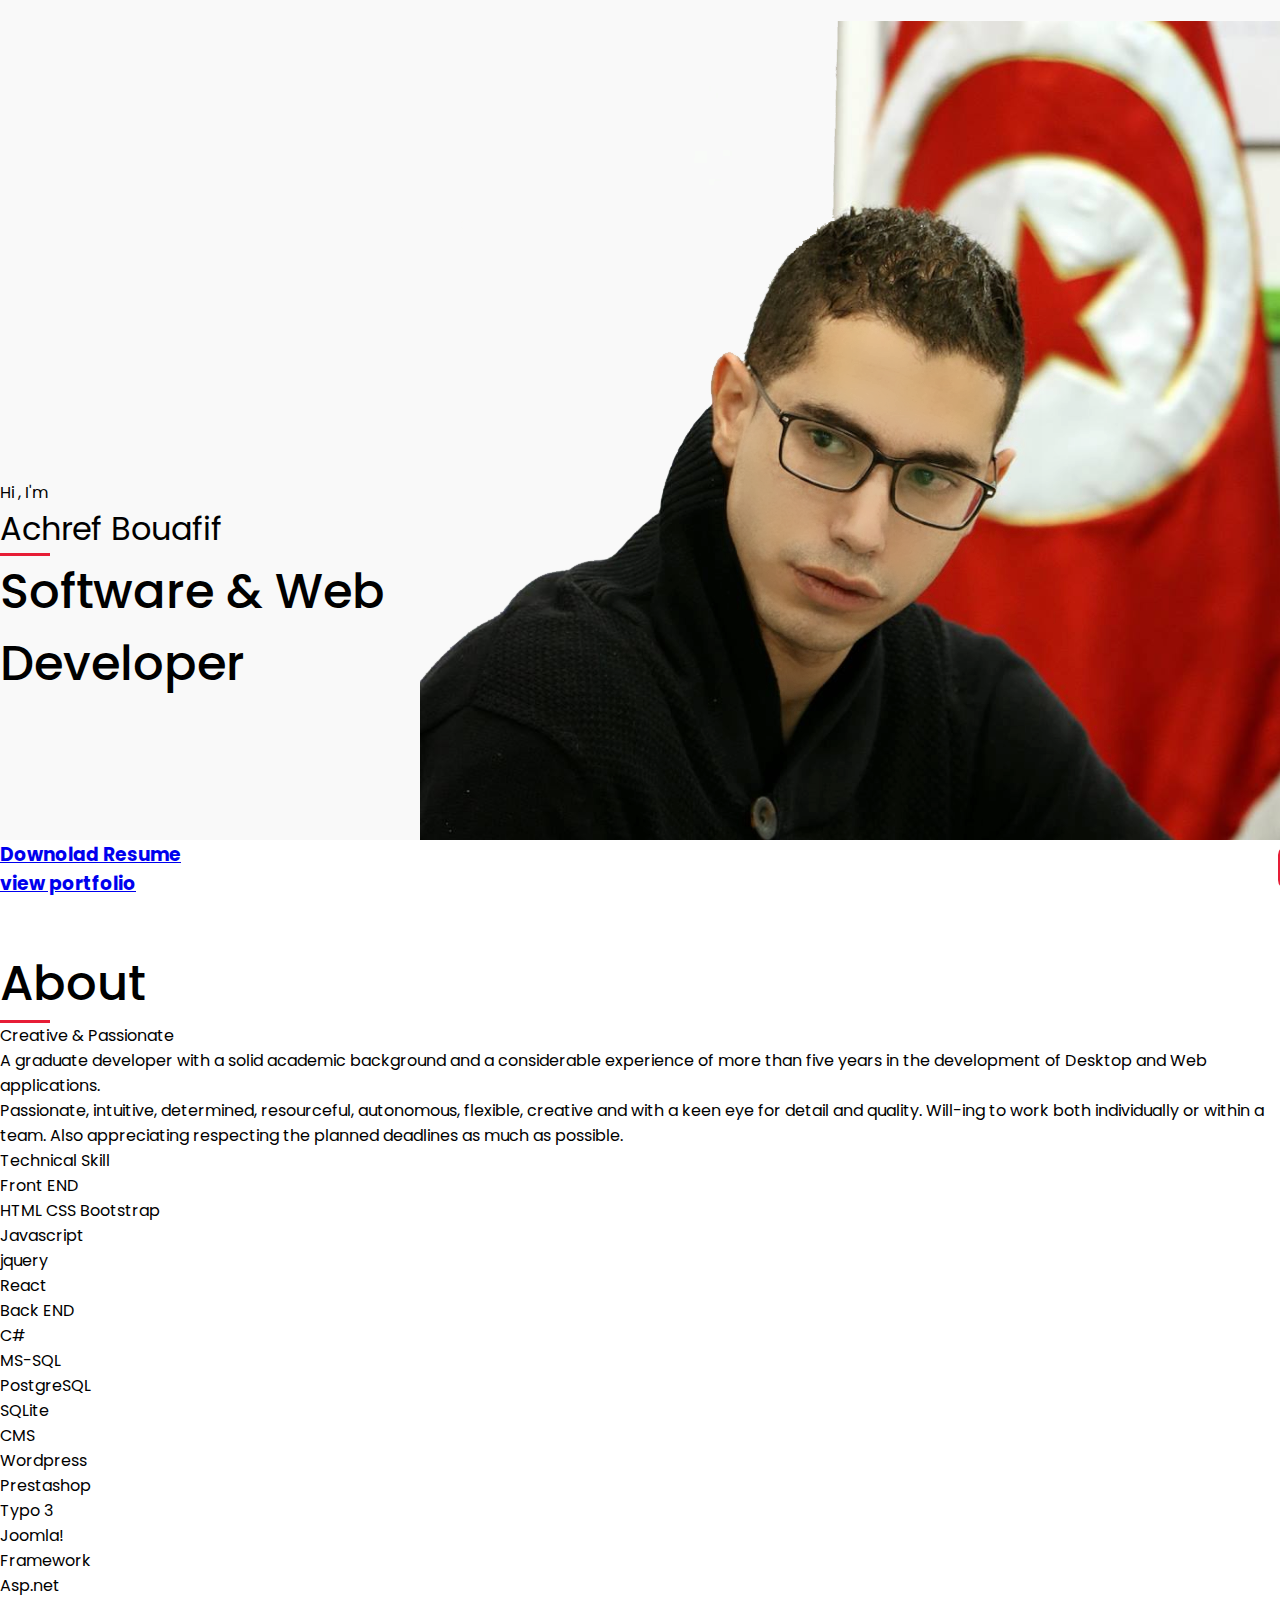
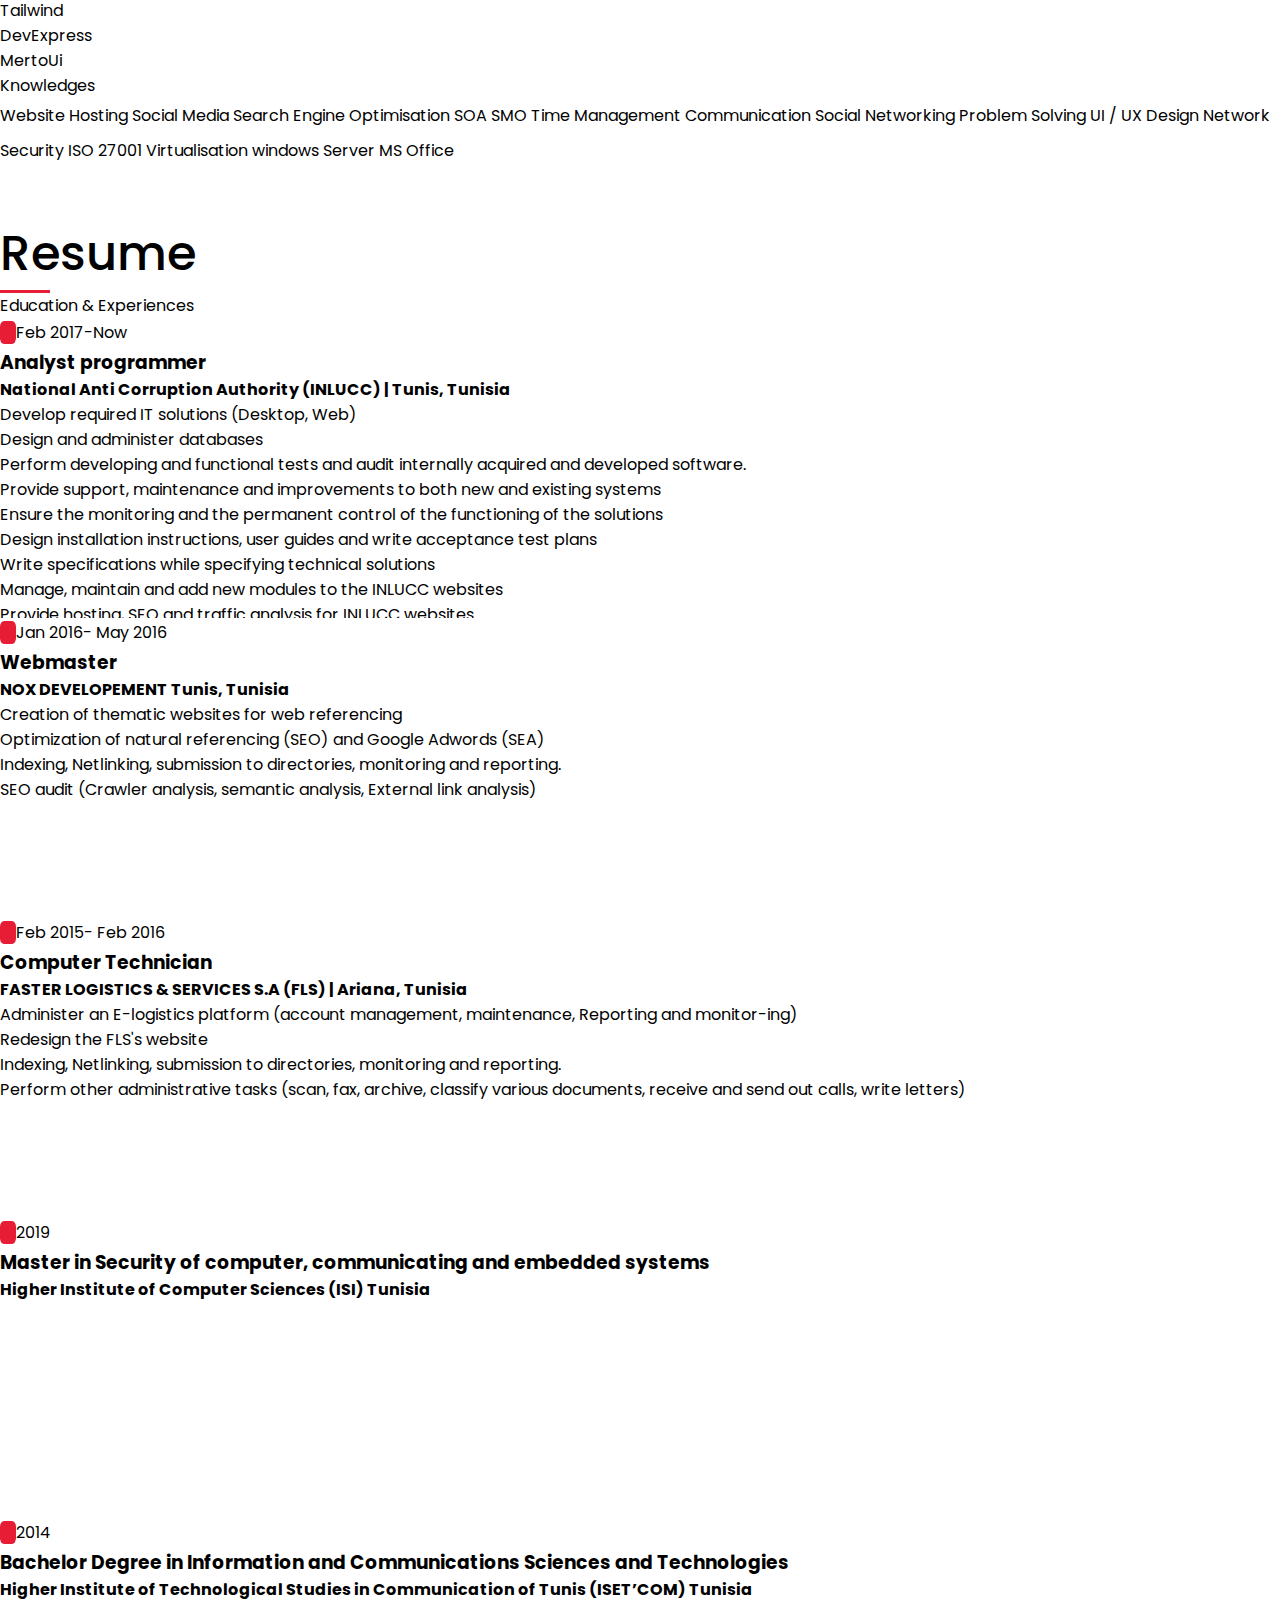
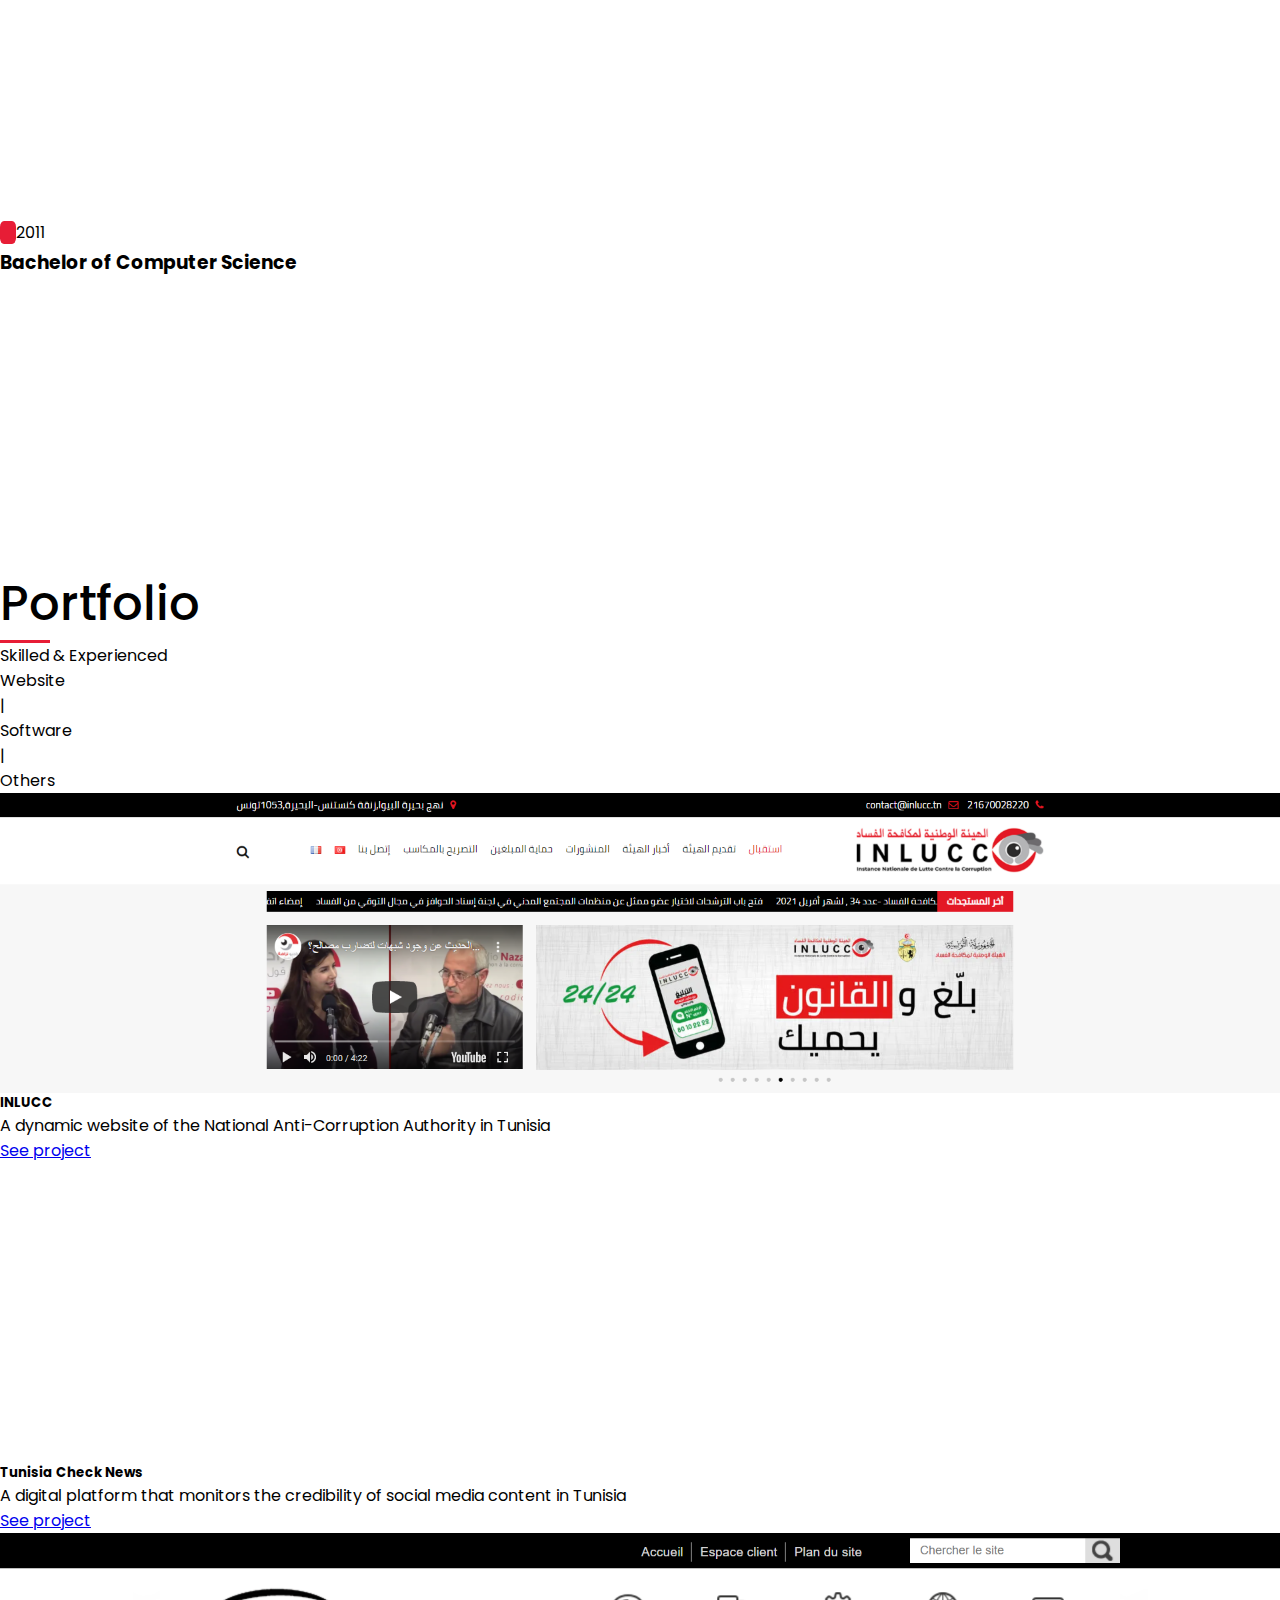
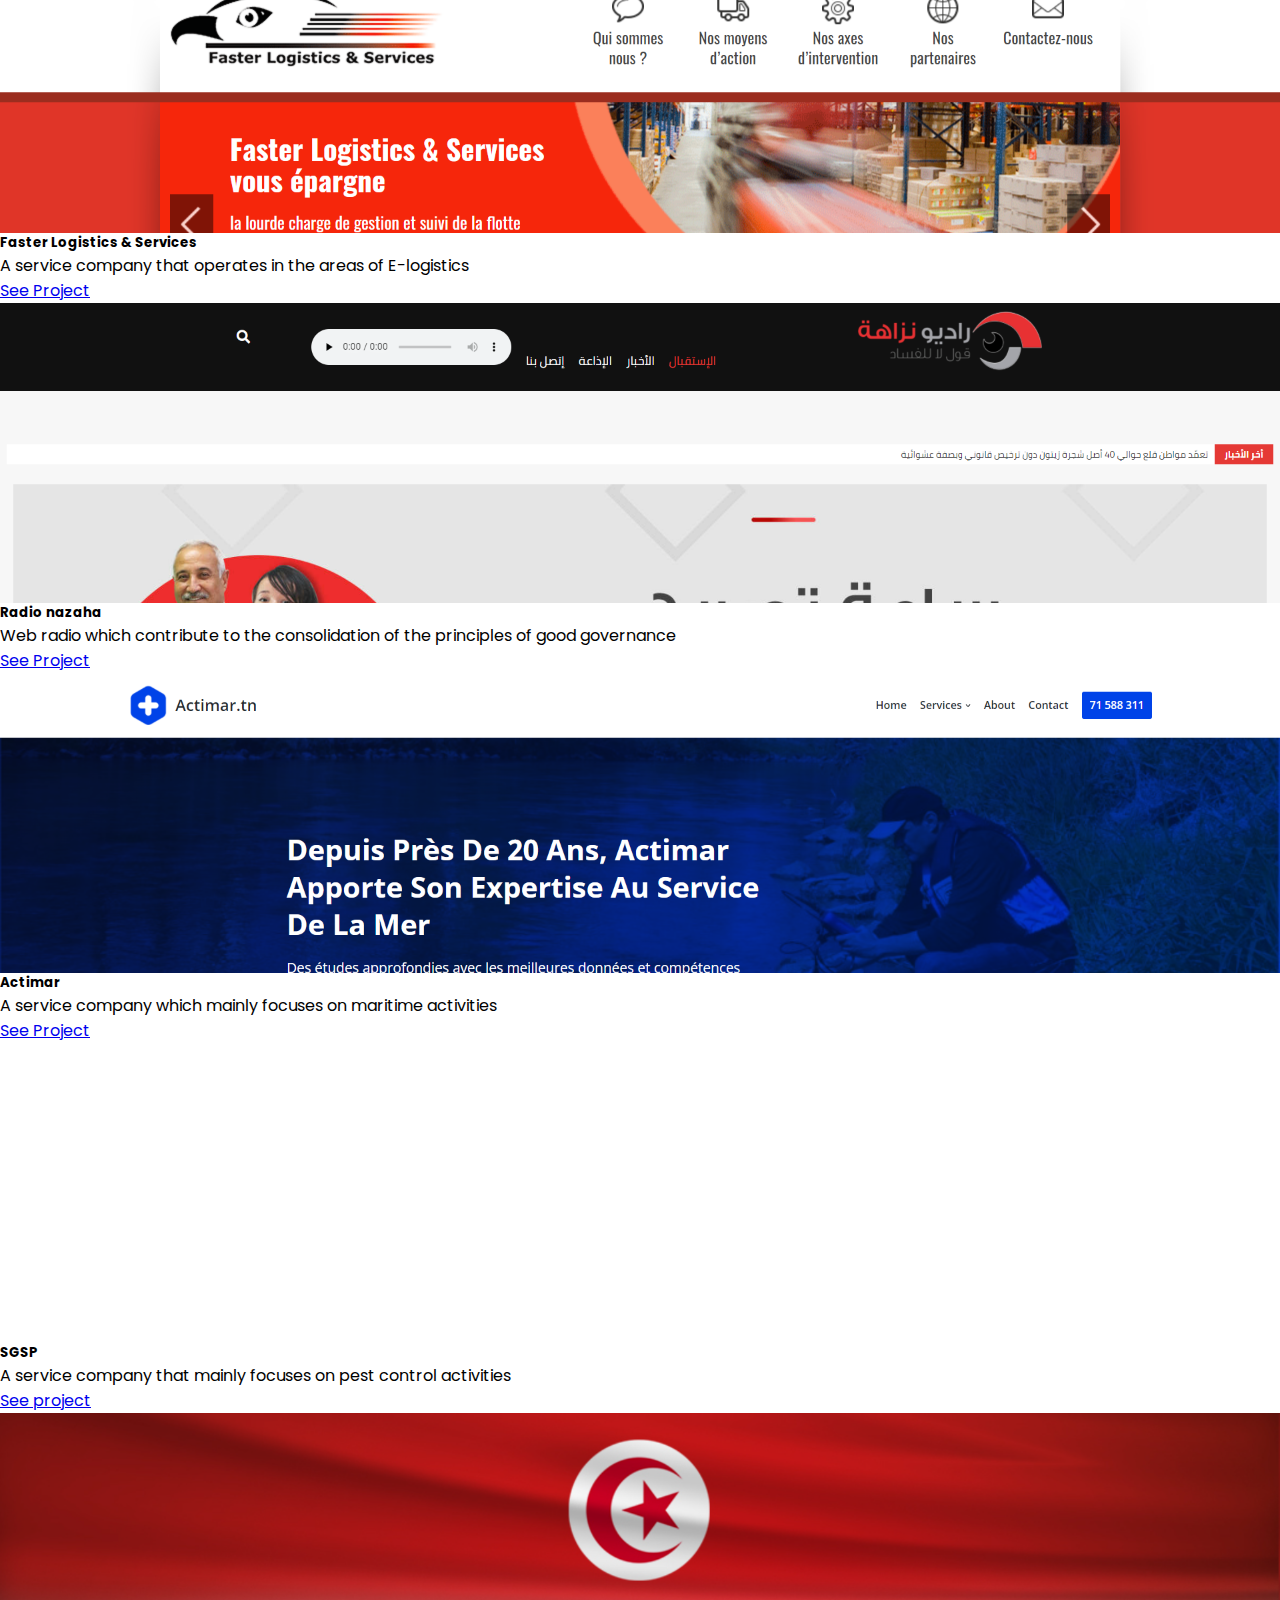
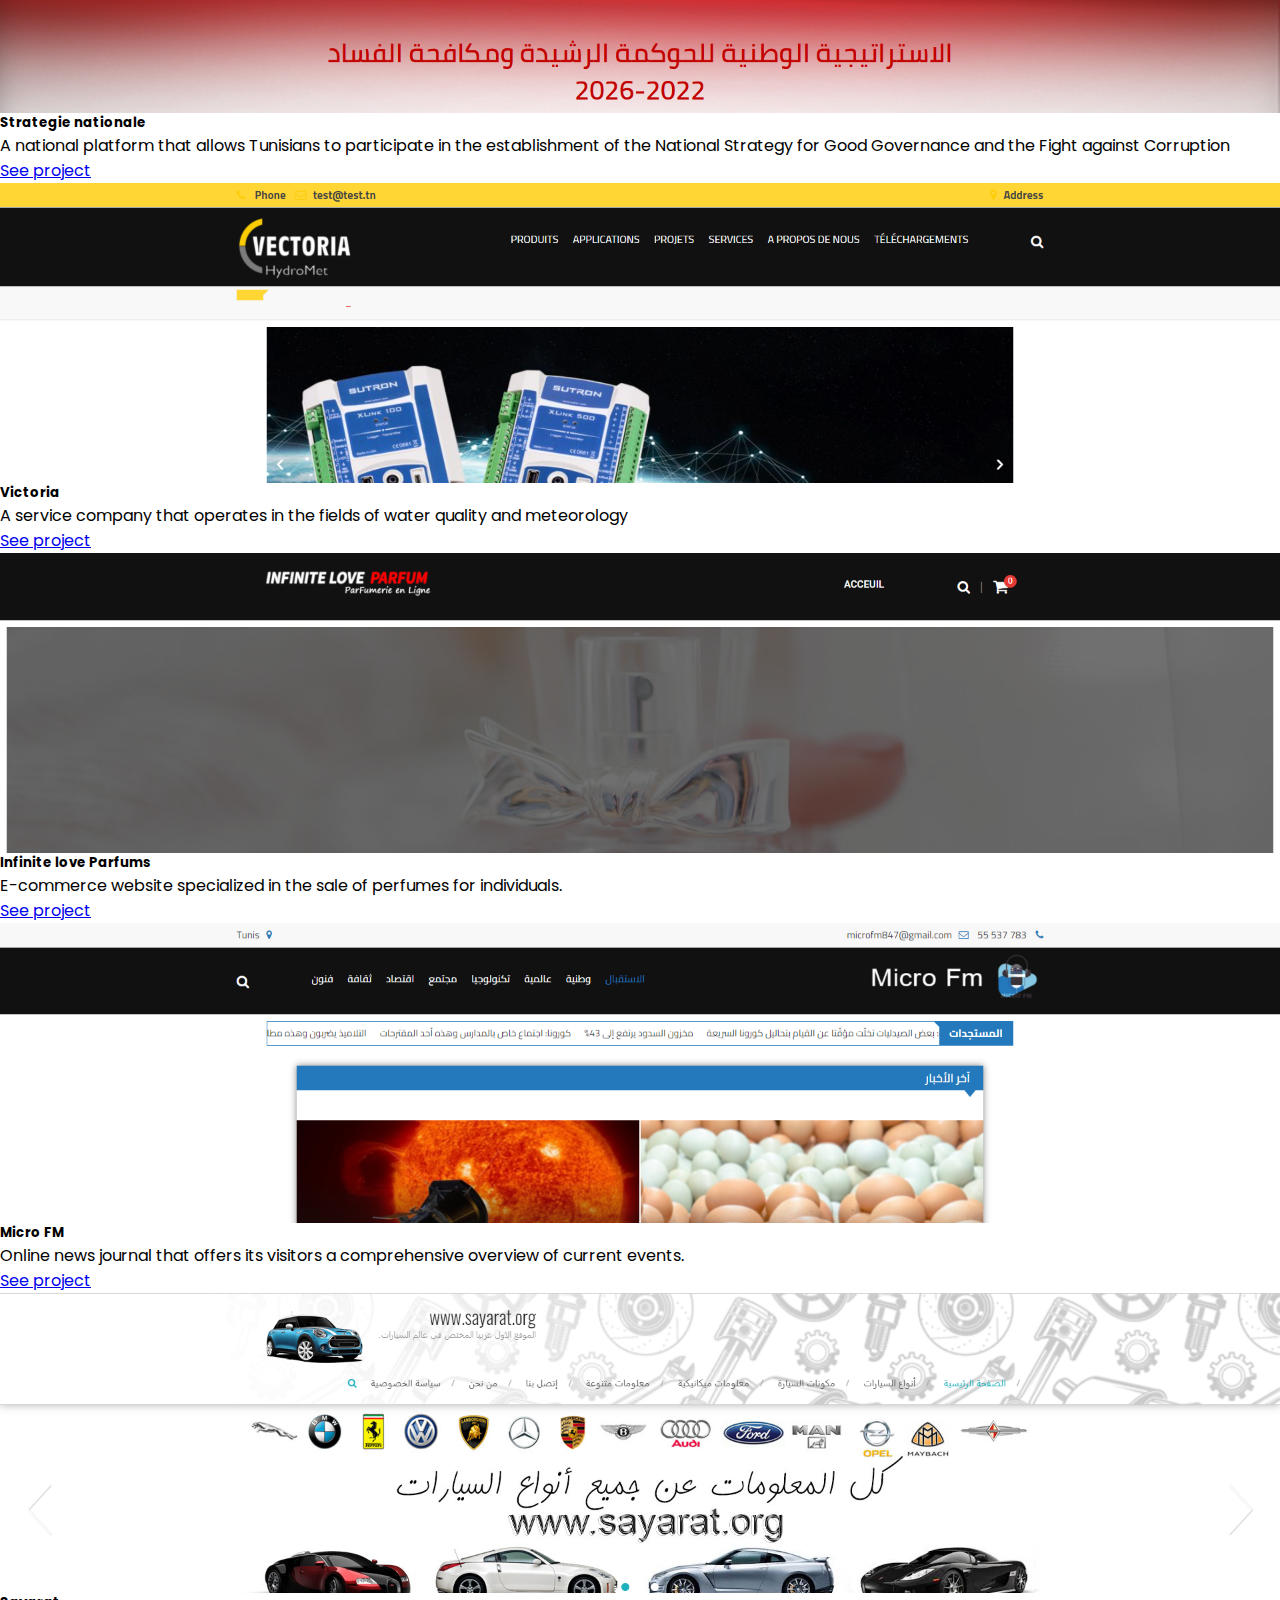
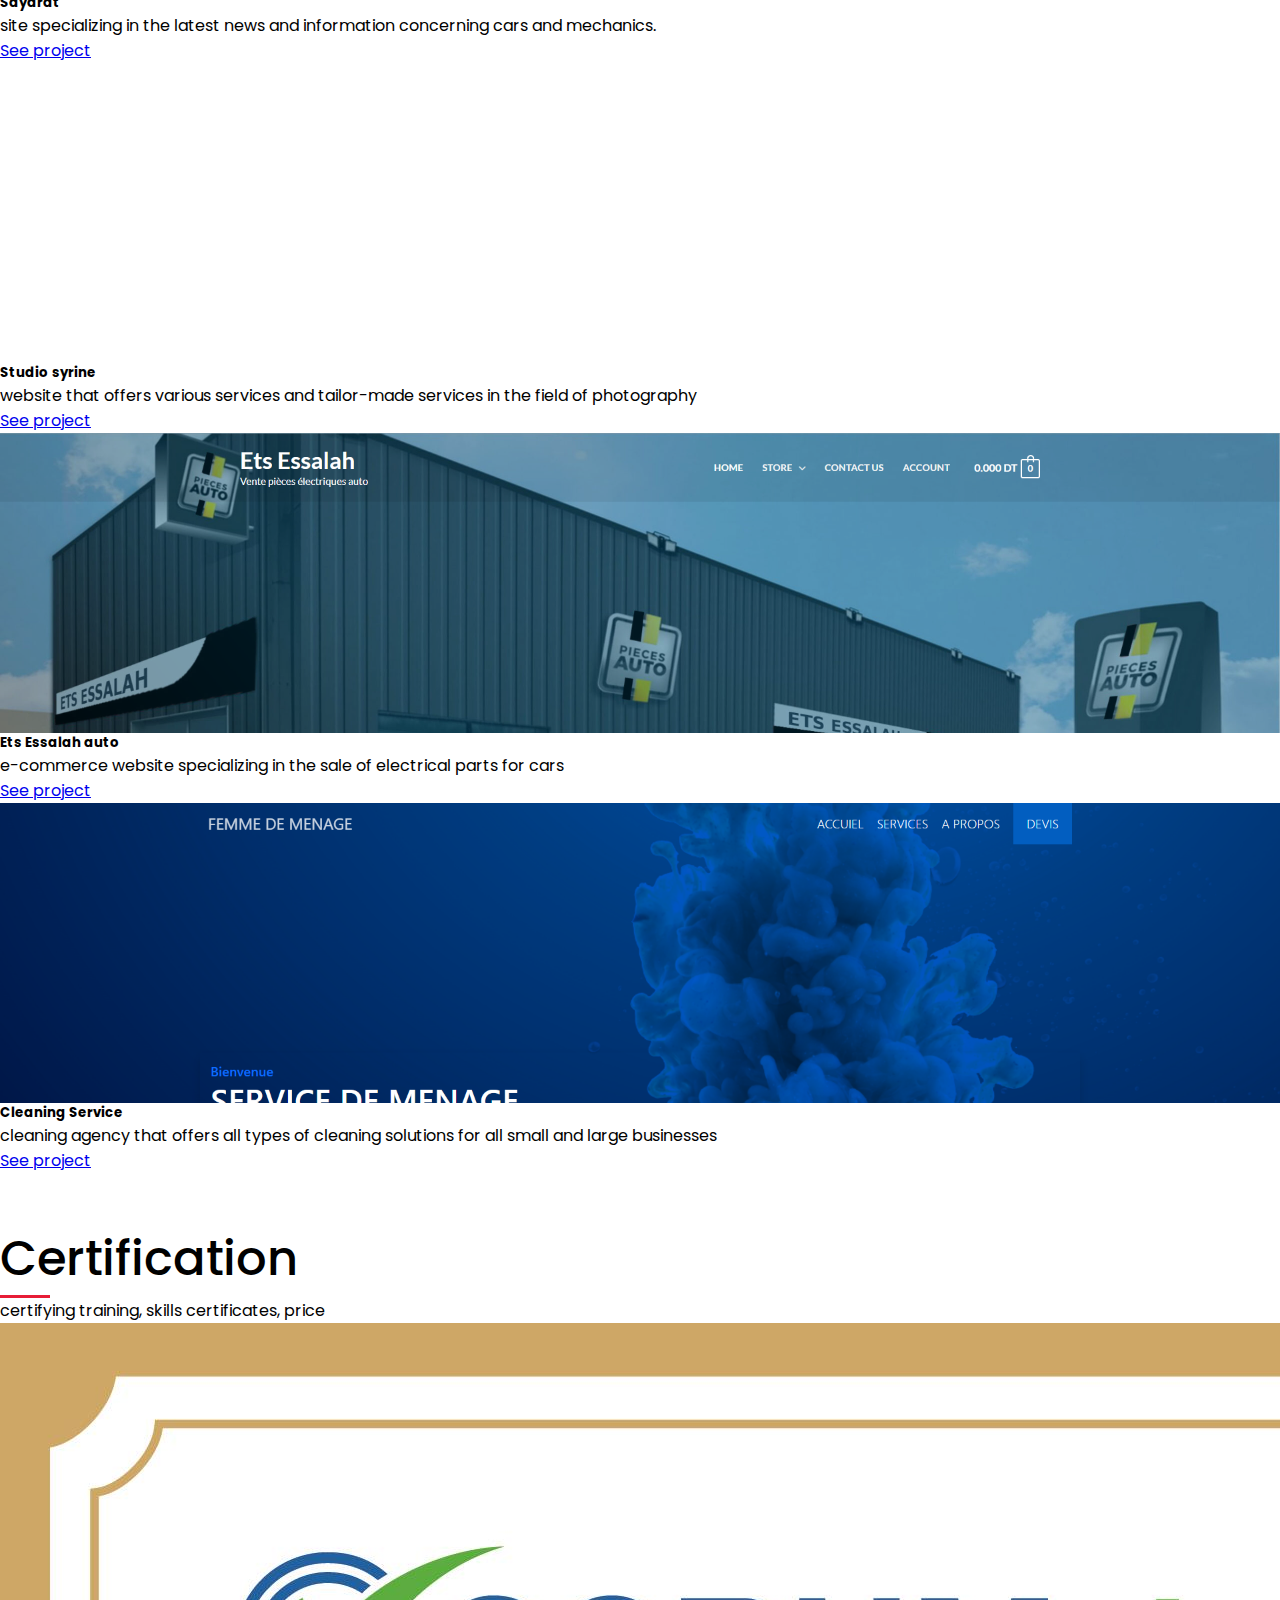
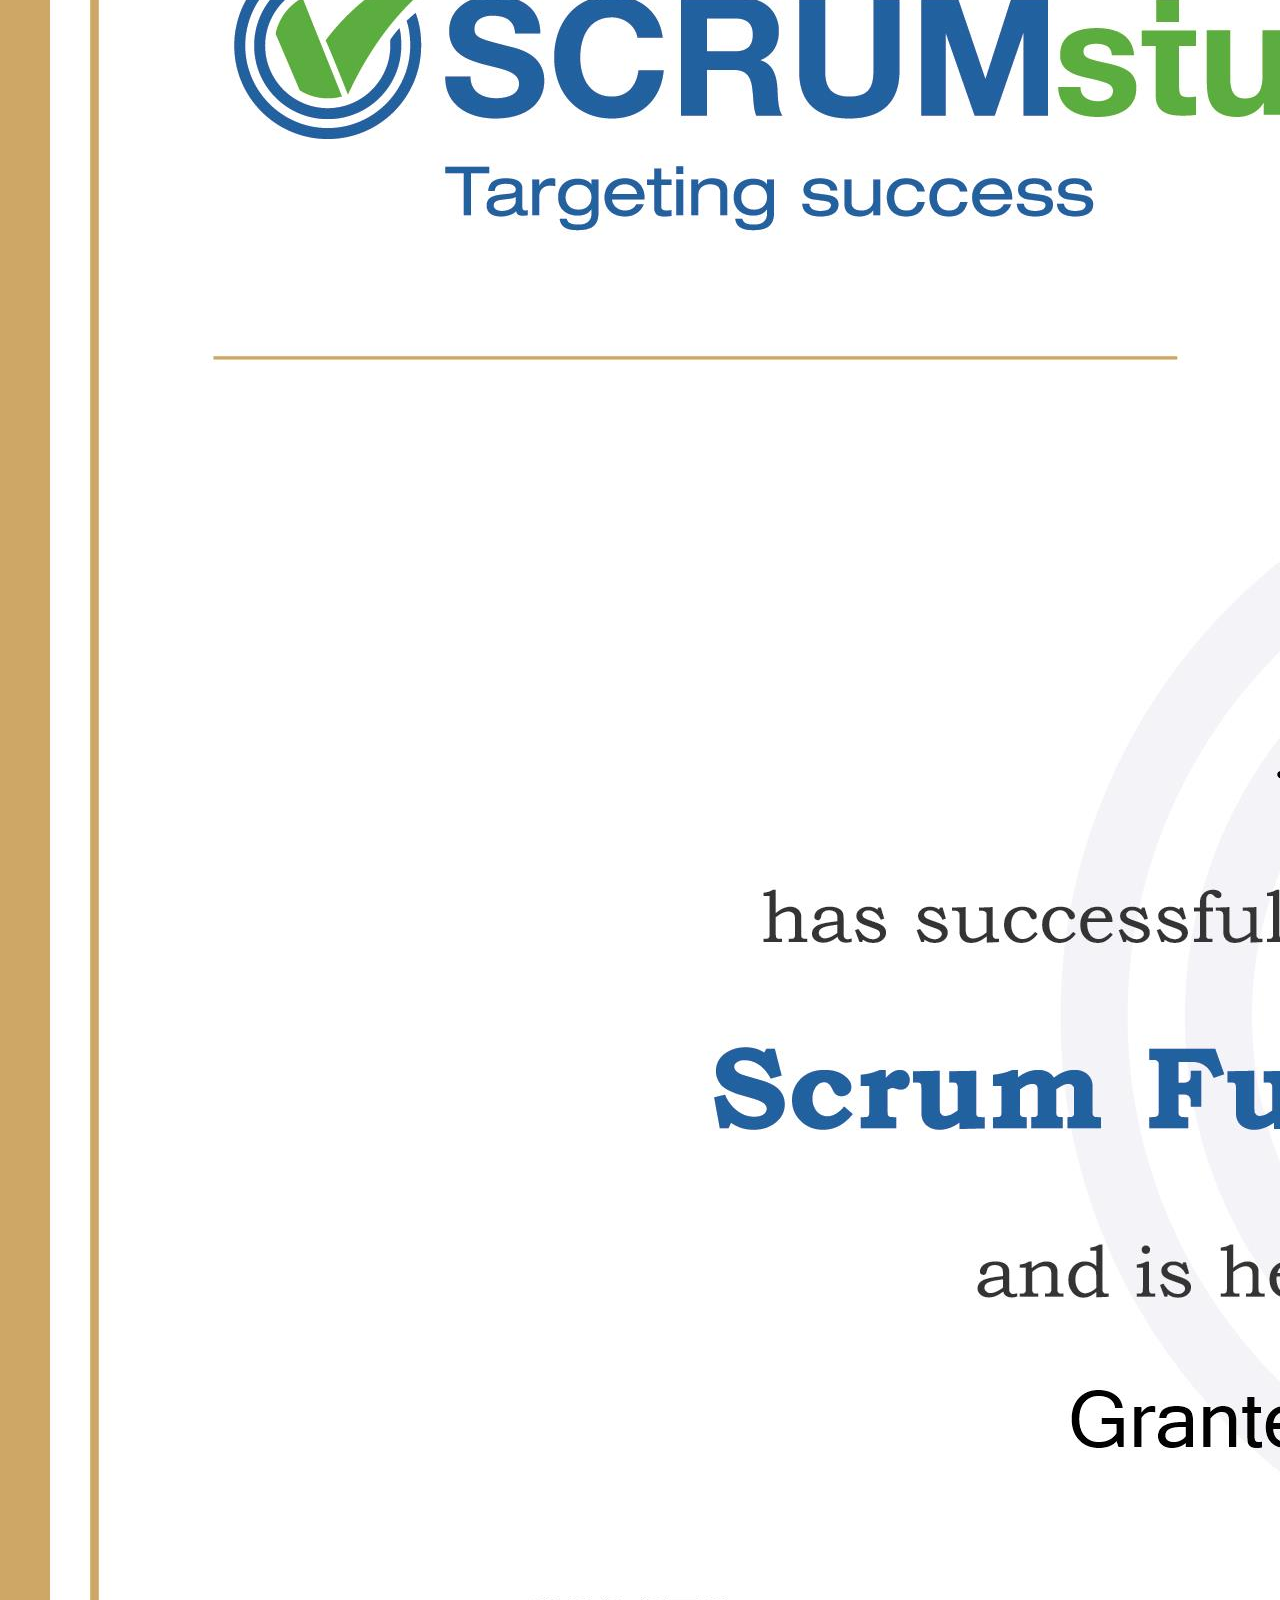
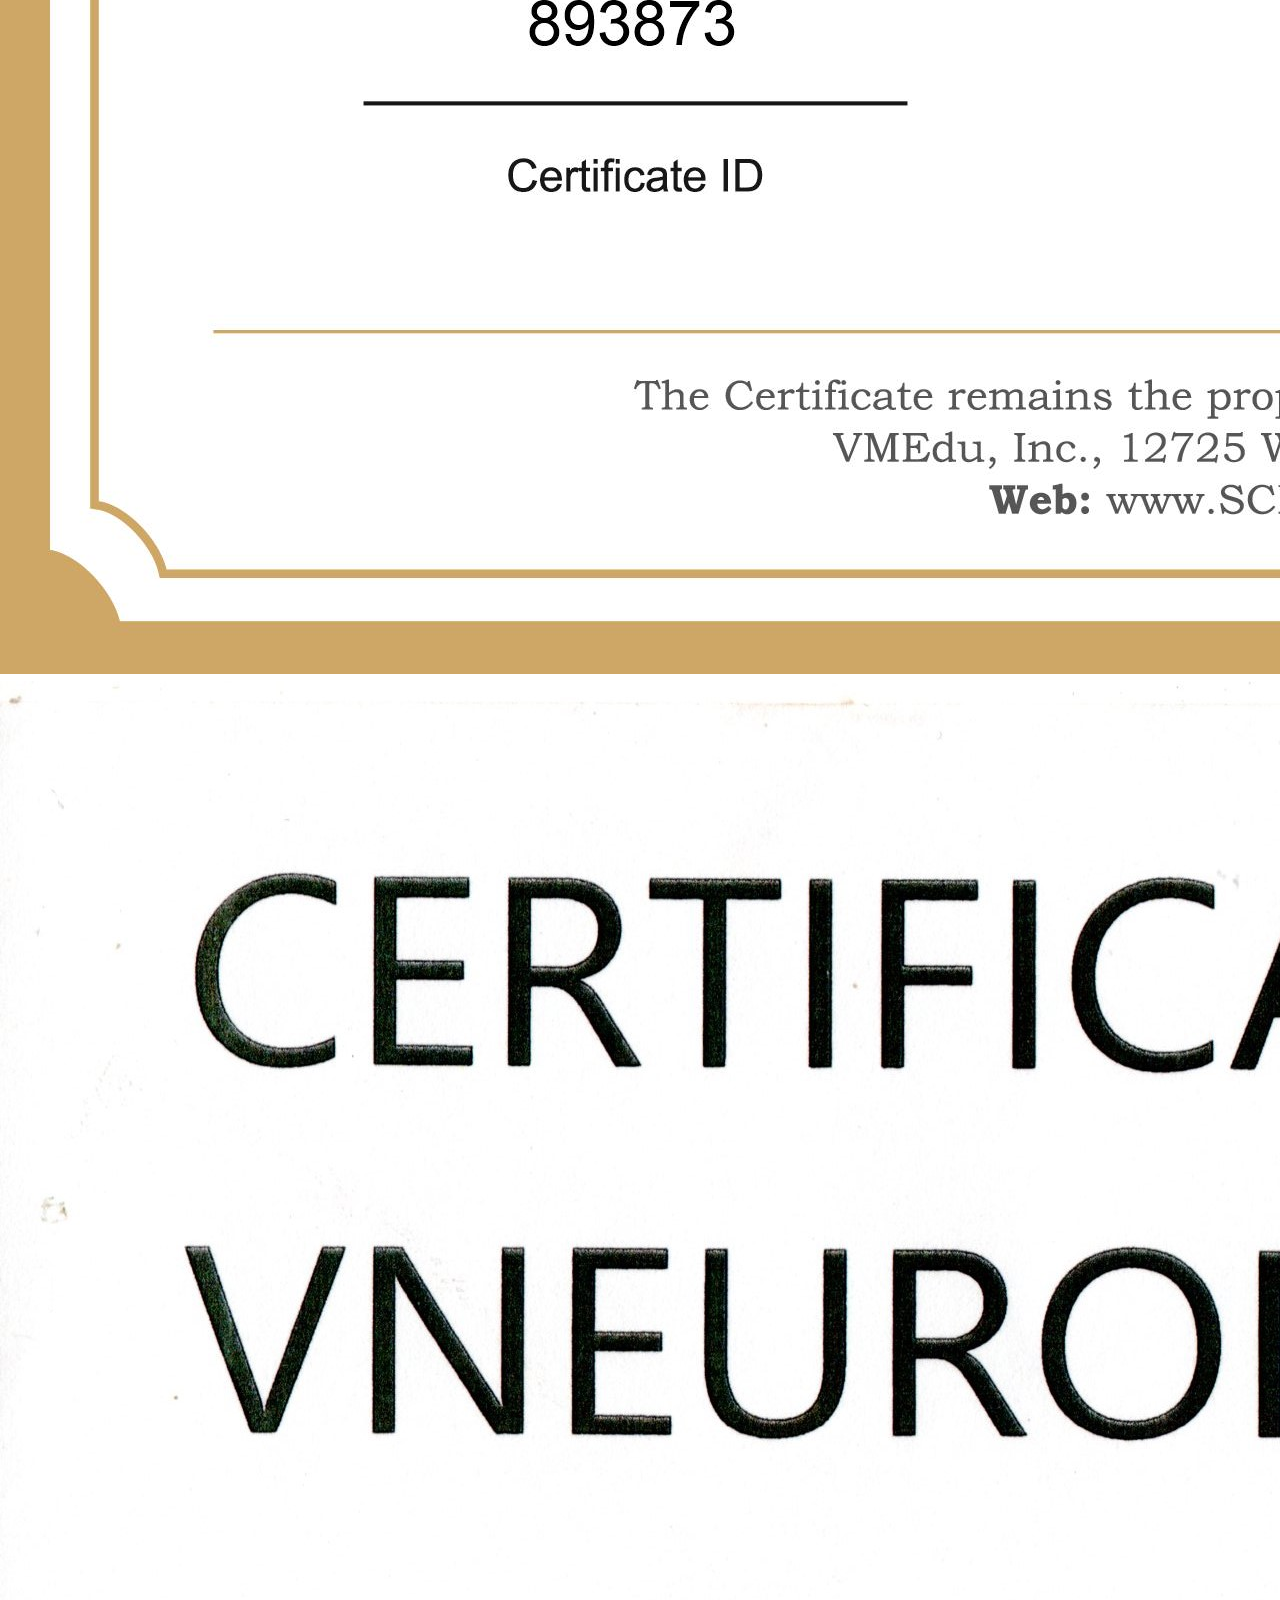
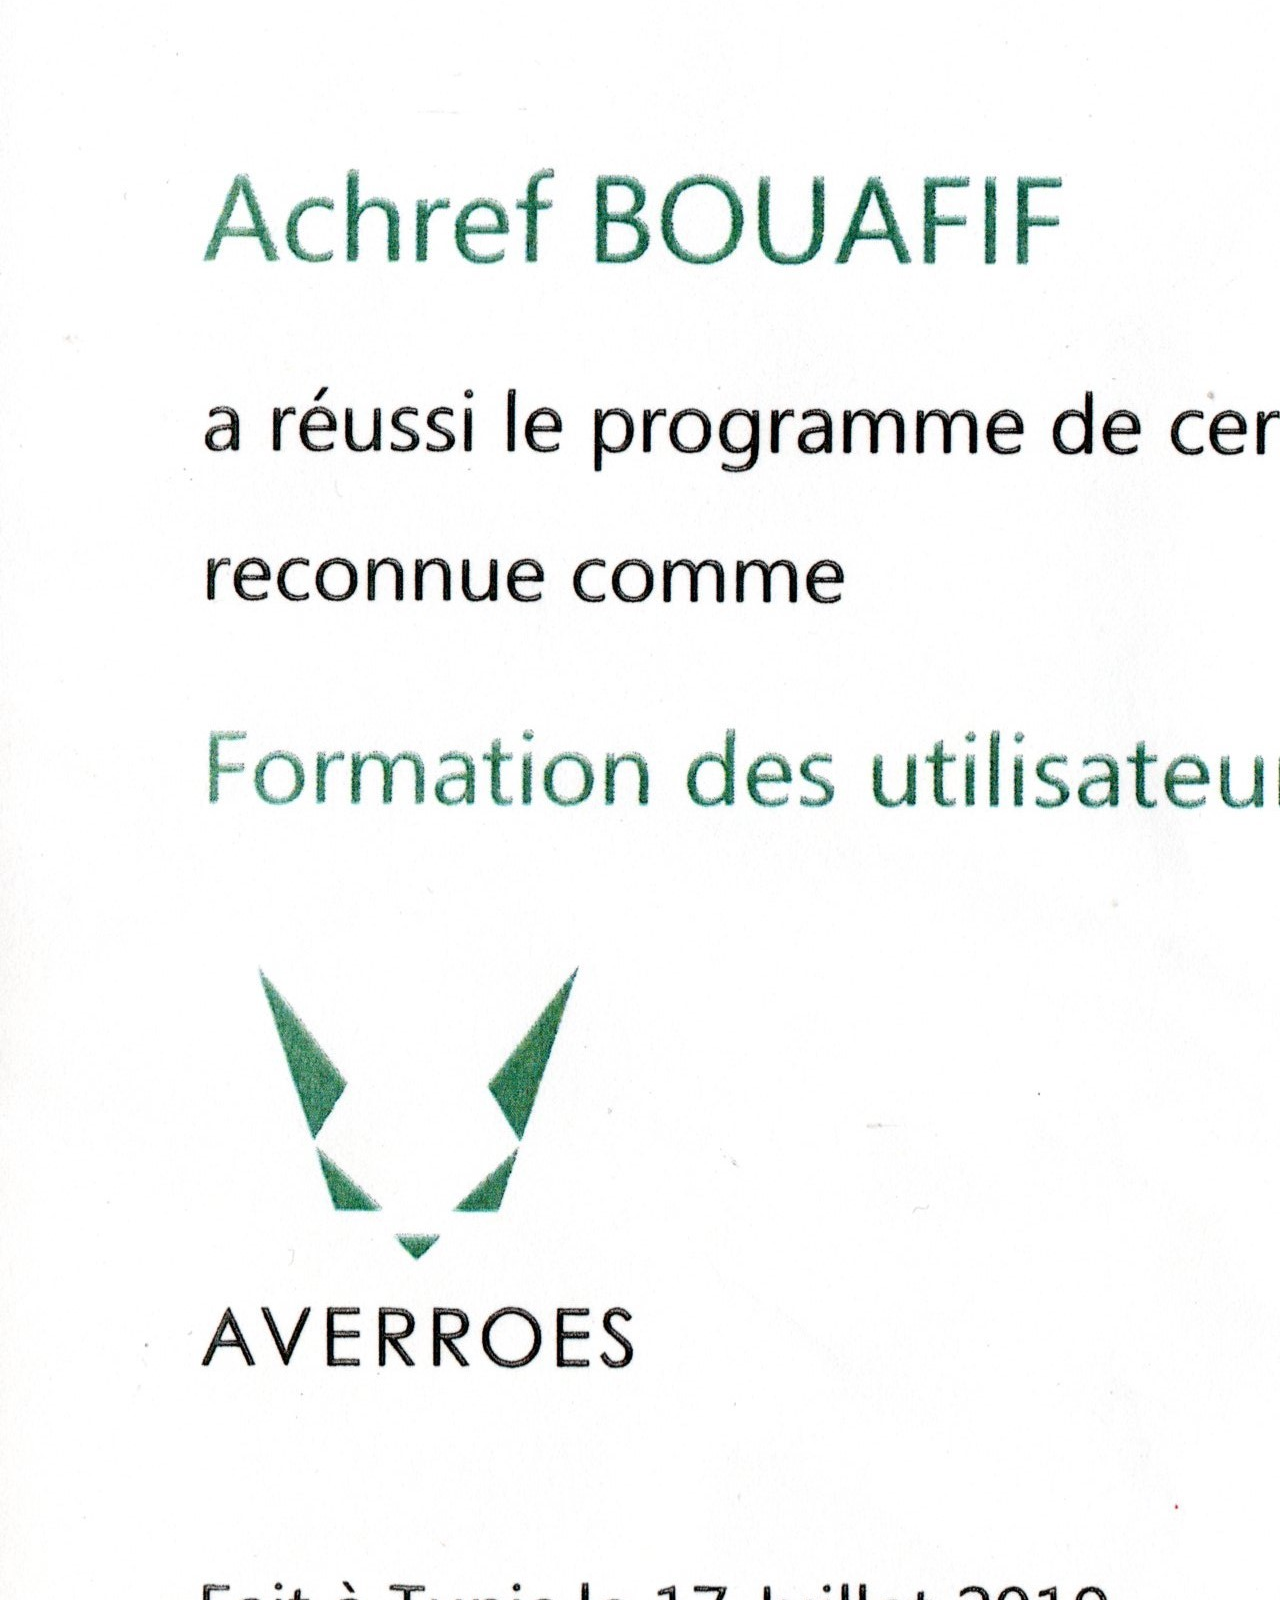
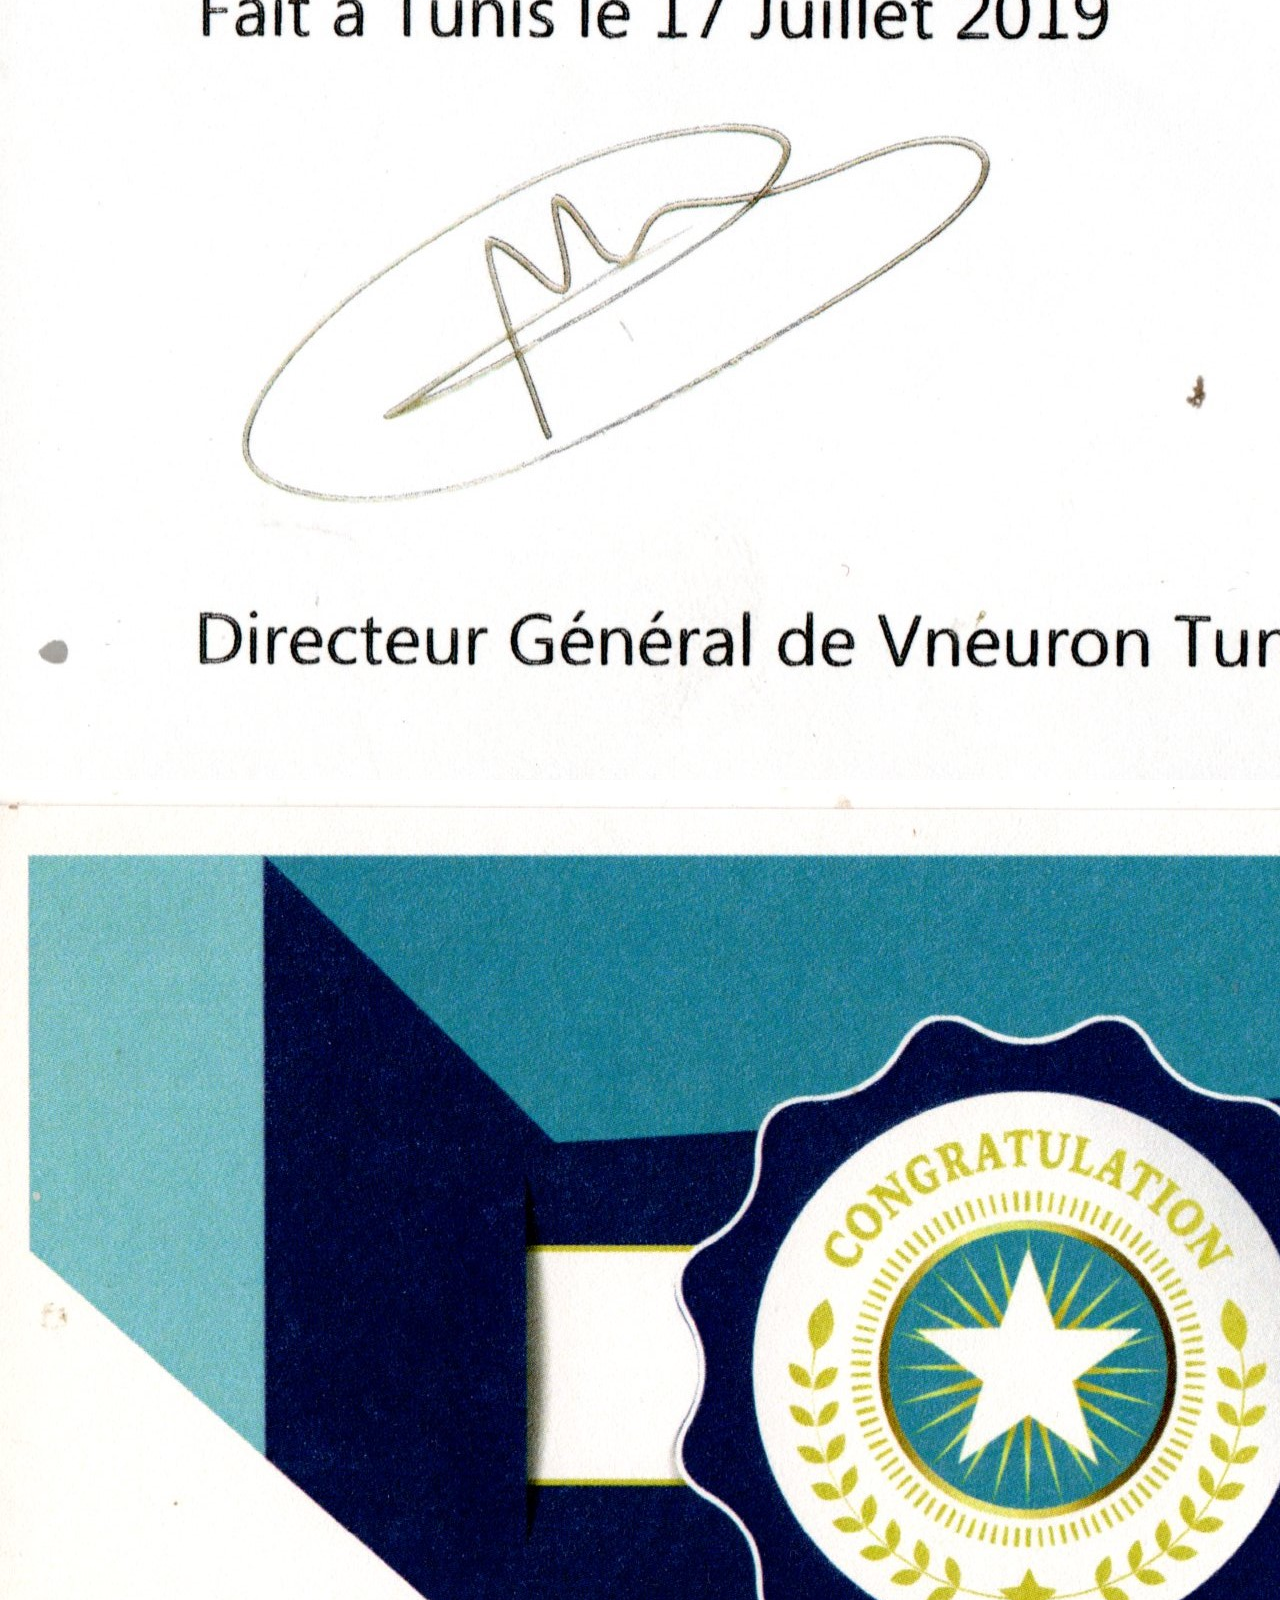
==== commit 3ba0d278: "Add files via upload" ====
--- a/index.html
+++ b/index.html
@@ -537,7 +537,7 @@
                   <img class="" src="img/portfolio/sayarat.png" alt="" />
                 </div>
                 <div class="card-body">
-                  <h5 class="card-title">Micro FM</h5>
+                  <h5 class="card-title">Sayarat</h5>
                   <p class="card-text">
                     site specializing in the latest news and information
                     concerning cars and mechanics.
@@ -563,6 +563,38 @@
               </div>
             </div>
             <!--End studio syrine-->
+            <!--ets Essalah-->
+            <div class="col-sm-12 col-md-6 col-lg-4 mb-3">
+              <div class="card shadow card-portfolio">
+                <div class="portfolio-img">
+                  <img class="" src="img/portfolio/ets-essalah-auto.tn.png" alt="" />
+                </div>
+                <div class="card-body">
+                  <h5 class="card-title">Ets Essalah auto</h5>
+                  <p class="card-text">
+                    e-commerce website specializing in the sale of electrical parts for cars
+                  </p>
+                  <a href="#" class="btn btn-danger">See project</a>
+                </div>
+              </div>
+            </div>
+            <!--end Ets Essalah-->
+            <!-- Femme de menage-->
+            <div class="col-sm-12 col-md-6 col-lg-4 mb-3">
+              <div class="card shadow card-portfolio">
+                <div class="portfolio-img">
+                  <img class="" src="img/portfolio/cleaning services.png" alt="" />
+                </div>
+                <div class="card-body">
+                  <h5 class="card-title">Cleaning Service</h5>
+                  <p class="card-text">
+                    cleaning agency that offers all types of cleaning solutions for all small and large businesses
+                  </p>
+                  <a href="#" class="btn btn-danger">See project</a>
+                </div>
+              </div>
+            </div>
+            <!--End Femme de menage-->
           </div>
           <!--Desktop -->
           <div class="row portfolio-desktop">
@@ -732,34 +764,70 @@
         </section>
         <!--End Section Portfolio-->
         <!--Section Hobies-->
-        <!-- <section class="Hobbies container">
+         <section class="Hobbies container">
           <div class="row">
-            <h2>Hobbies</h2>
+            <h2>Certification</h2>
             <div class="red-line mb-3 ms-3"></div>
-            <span class="h5 mb-5">Cheerful & Enthusiastic</span>
-          </div>
-          <div class="row text-center h-25">
-            <div class="col-sm-6 col-md-3 border bg-danger">
-              <img class="img-fluid" src="img/hobbies/dj.png" alt="" />
-            </div>
-            <div class="col-sm-6 col-md-3 border bg-danger">
-              <img class="img-fluid" src="img/hobbies/photographe.png" alt="" />
-            </div>
-            <div class="col-sm-6 col-md-3 border bg-danger">
-              <img class="img-fluid" src="img/hobbies/chess.png" alt="" />
-            </div>
-            <div class="col-sm-6 col-md-3 border bg-danger">
-              <img class="img-fluid" src="img/hobbies/Travel.png" alt="" />
-            </div>
-          </div>
-        </section> -->
+            <span class="h5 mb-5">certifying training, skills certificates, price</span>
+          </div>
+          <div class="row text-center ">
+            <div class="col-sm-6 col-md-3  ">
+              <img class=" w-100 h-100" src="img/certif/scrum.jpg" alt="" />
+            </div>
+            <div class="col-sm-6 col-md-3  ">
+              <img class="img-fluid" src="img/certif/ged.jpg" alt="" />
+            </div>
+        
+            <div class="col-sm-6 col-md-3 ">
+              <img class="img-fluid" src="img/certif/eset.jpg" alt="" />
+            </div>
+            <div class="col-sm-6 col-md-3  ">
+              <img class="img-fluid" src="img/certif/d-link.jpg" alt="" />
+            </div>
+            
+          </div>
+      
+      
+          <div class="row text-center ">
+          
+            <div class="col-sm-6 col-md-3  ">
+              <img class="img-fluid" src="img/certif/SoloLearn-Csharp.jpg" alt="" />
+            </div>
+           
+            <div class="col-sm-6 col-md-3  ">
+              <img class="img-fluid" src="img/certif/SoloLearn-SQL.jpg" alt="" />
+            </div>
+            <div class="col-sm-6 col-md-3  ">
+              <img class="img-fluid" src="img/certif/Gestion d'inventaire-1.jpg" alt="" />
+            </div>
+            <div class="col-sm-6 col-md-3  ">
+              <img class="img-fluid" src="img/certif/sites web efficaces-1.jpg" alt="" />
+            </div>
+          </div>
+          <div class="row text-center ">
+            <div class="col-sm-6 col-md-3  ">
+              <img class=" w-100 h-100" src="img/certif/SEMrush-Academy-Certificate-9635192bd81a36827c50ee9f9a8639d3802c23fc205fa42ee421f6361b9a2bfe.png" alt="" />
+            </div>
+            <div class="col-sm-6 col-md-3 ">
+              <img class="img-fluid" src="img/certif/SEMrush-Academy-Certificate-9f17cd0c6d31aee2288d11b19dab044b30b17cf3c599c947a044afb3e4cf93e1.png" alt="" />
+            </div>
+            <div class="col-sm-6 col-md-3   ">
+              <img class="img-fluid" src="img/certif/SEMrush-Academy-Certificate-a02ab09c1a54512d1f5778a8adcc744f86a8f041e46c81770e00995a76228294.png" alt="" />
+            </div>
+            <div class="col-sm-6 col-md-3   ">
+              <img class="img-fluid" src="img/certif/SEMrush-Academy-Certificate-b6f89821f26ead083255cdb8655c15c734965ffe66df12d8c627c9cfc09925b2.png" alt="" />
+            </div>
+           
+          </div>
+        
+        </section> 
         <!--End Section Hobies-->
         <!--Section Contact-->
         <section class="Contact container">
           <div class="row">
             <h2>Contact</h2>
             <div class="red-line mb-3 ms-3"></div>
-            <span class="h5 mb-5">Available for freelance</span>
+            <span class="h5 mb-5">Available immediately</span>
           </div>
           <div class="row">
             <div class="col-sm-12 col-md-4">
@@ -814,8 +882,8 @@
                   <li class="h4">Tunis | Tunisia</li>
                 </ul>
                 <ul class="d-flex list-unstyled">
-                  <li><img src="img/social/facebook.png" alt="" /></li>
-                  <li><img src="img/social/linkedin.png" alt="" /></li>
+                  <li> <a href="https://www.facebook.com/bouafif.achrf"> <img src="img/social/facebook.png" alt="" /></a></li>
+                  <li> <a href="https://www.linkedin.com/in/achref-bouafif/"><img src="img/social/linkedin.png" alt="" /></a></li>
                   <li><img src="img/social/twitter.png" alt="" /></li>
                 </ul>
               </div>
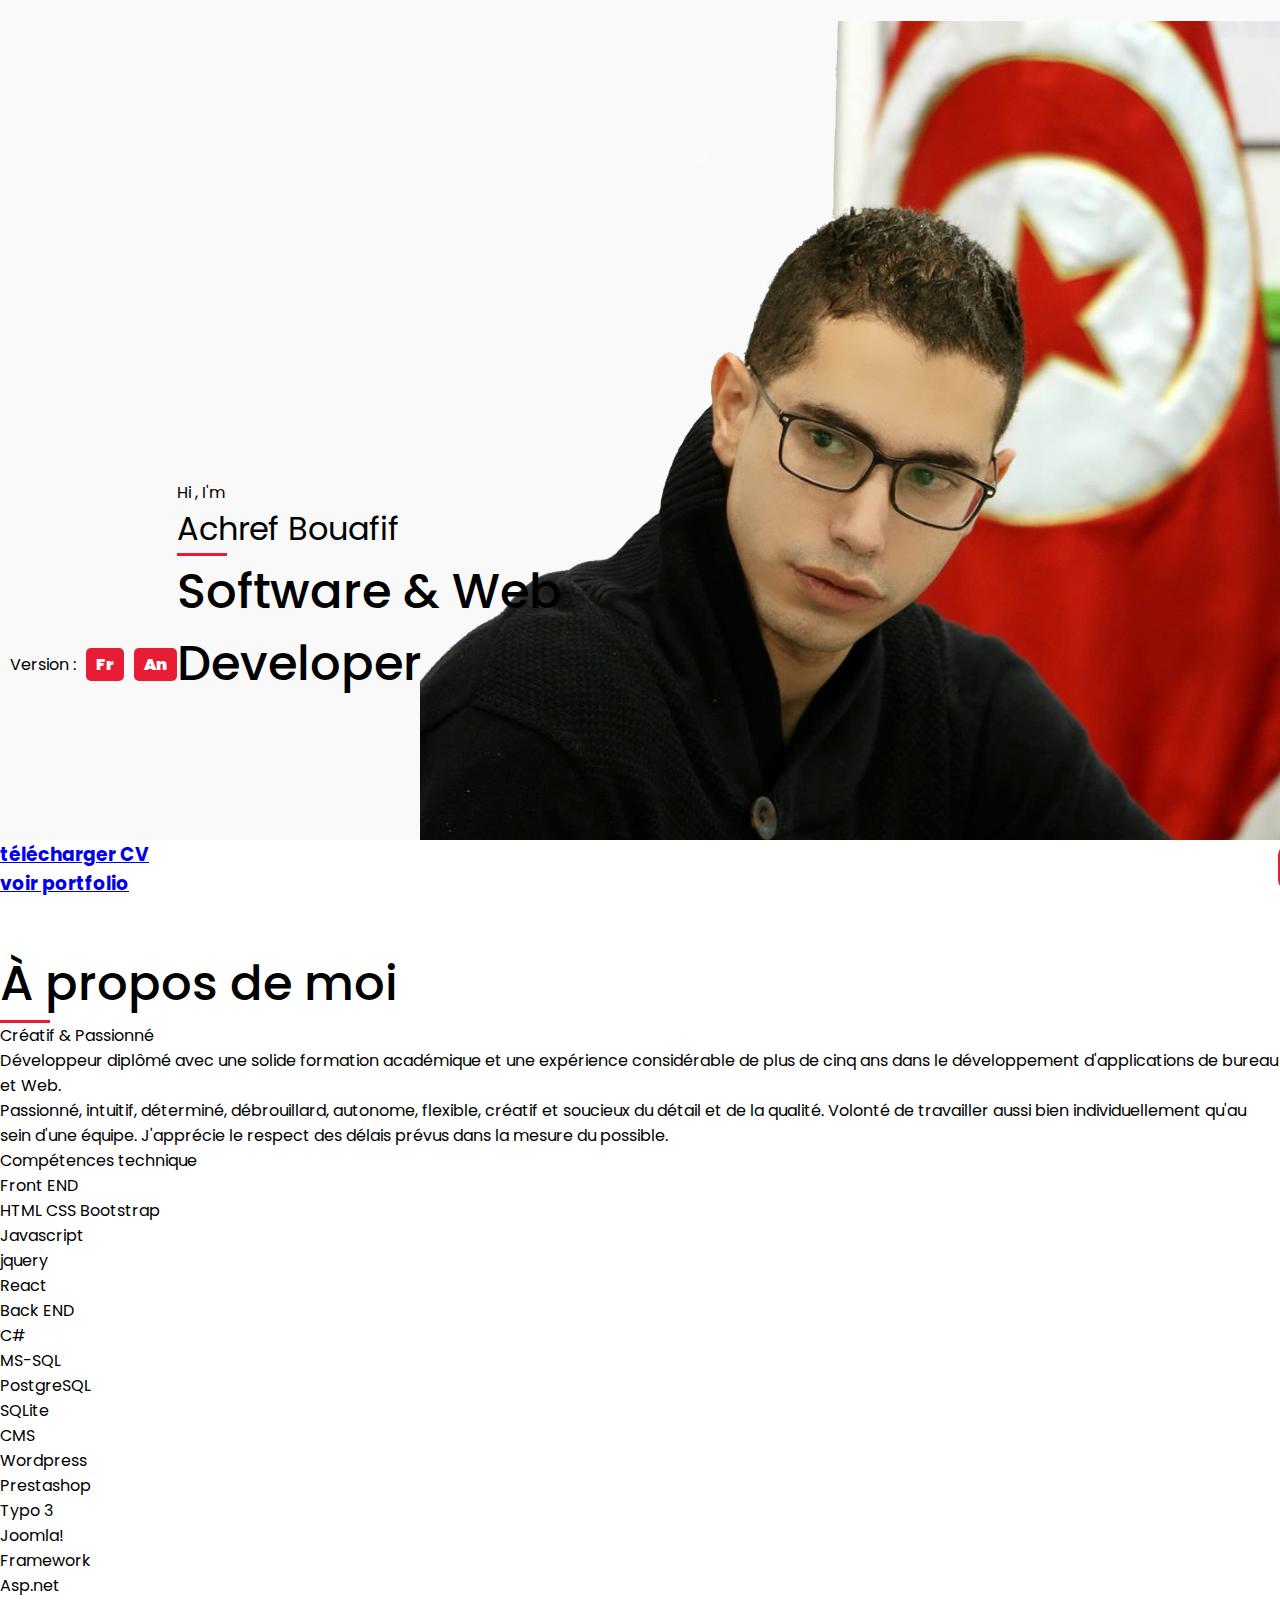
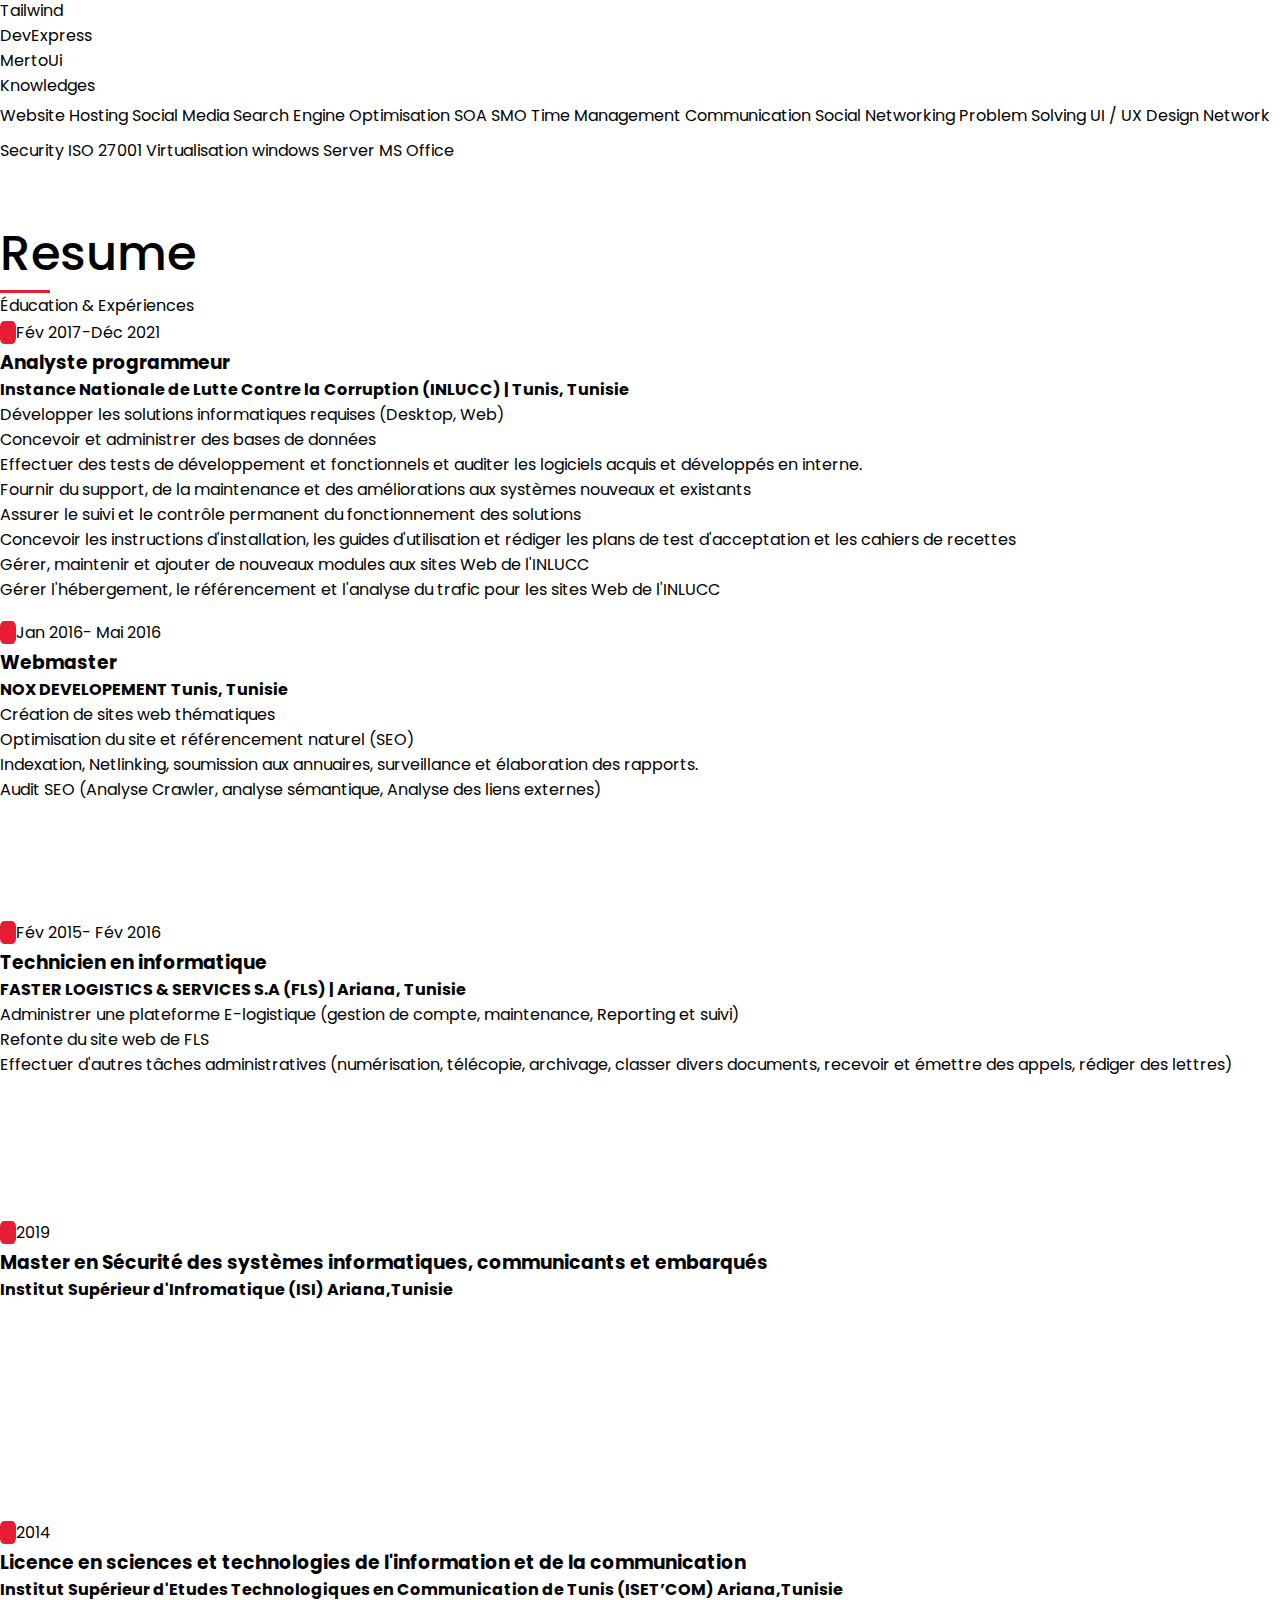
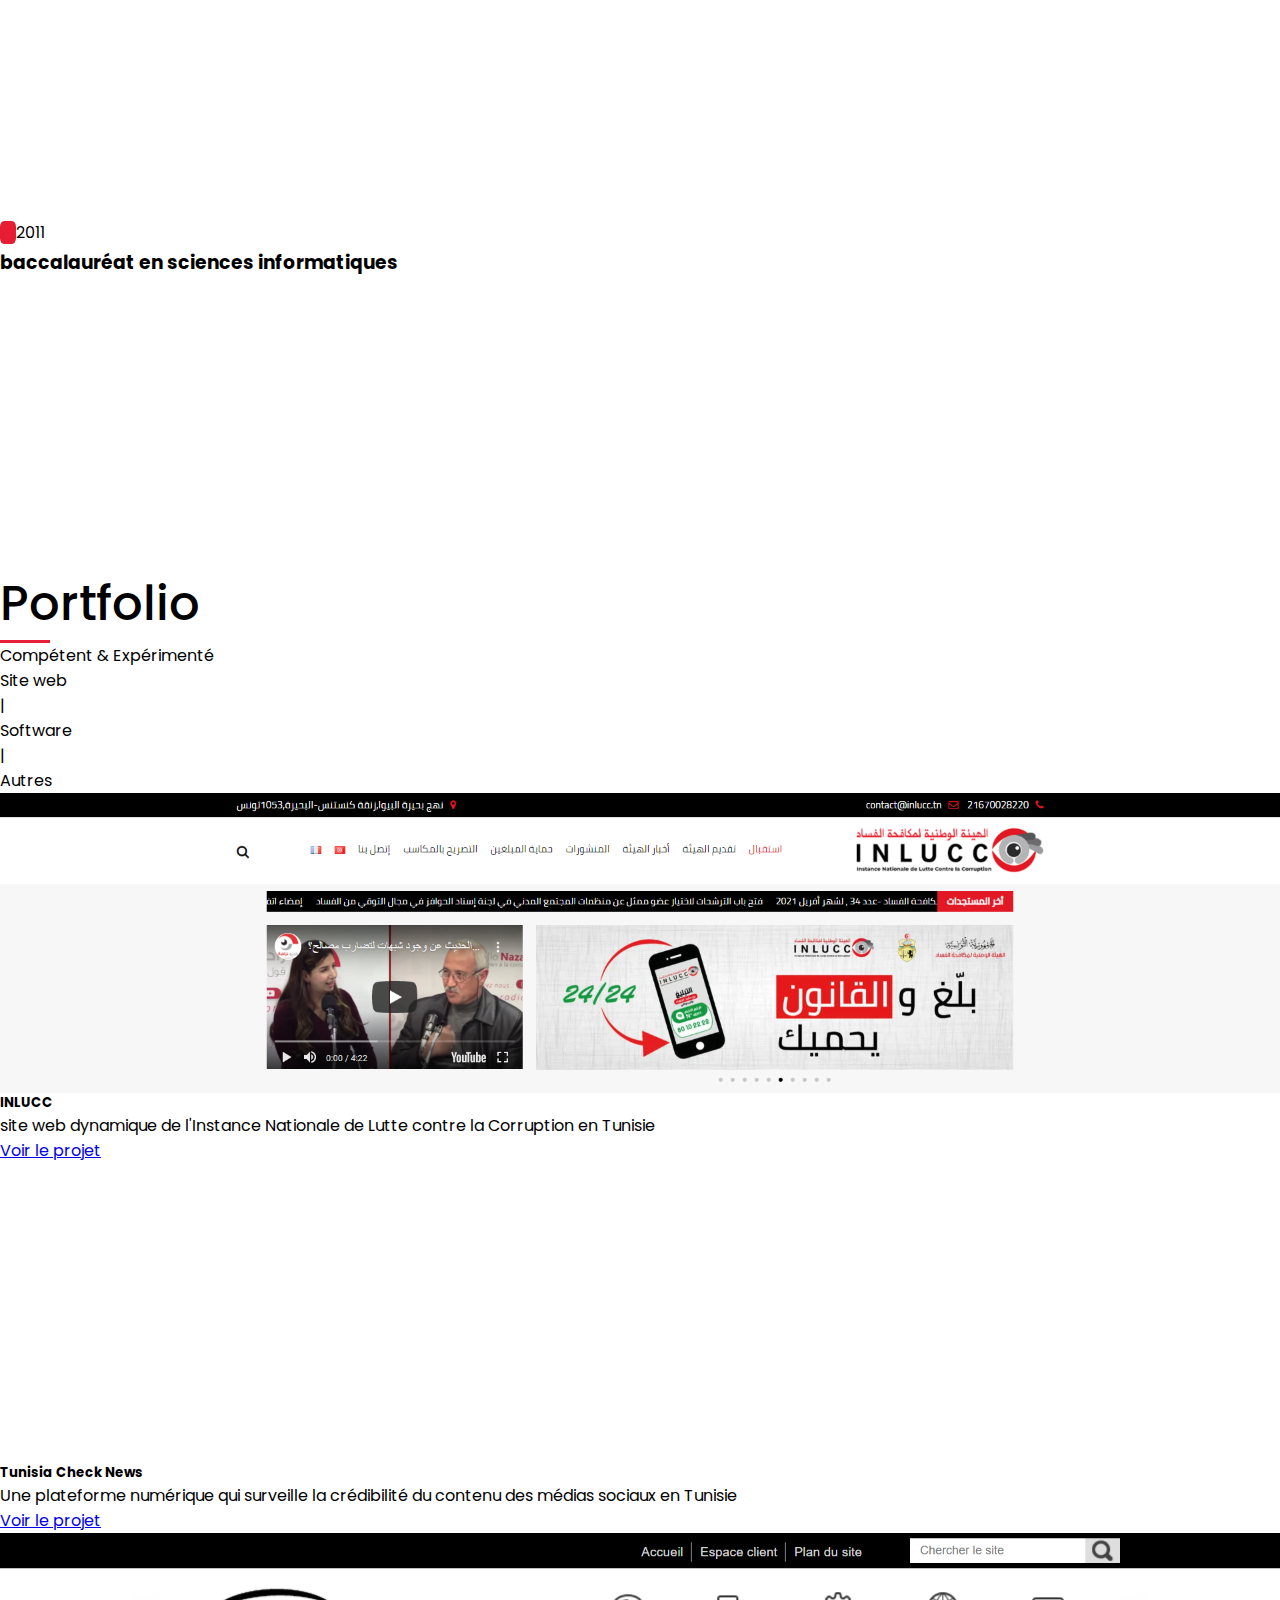
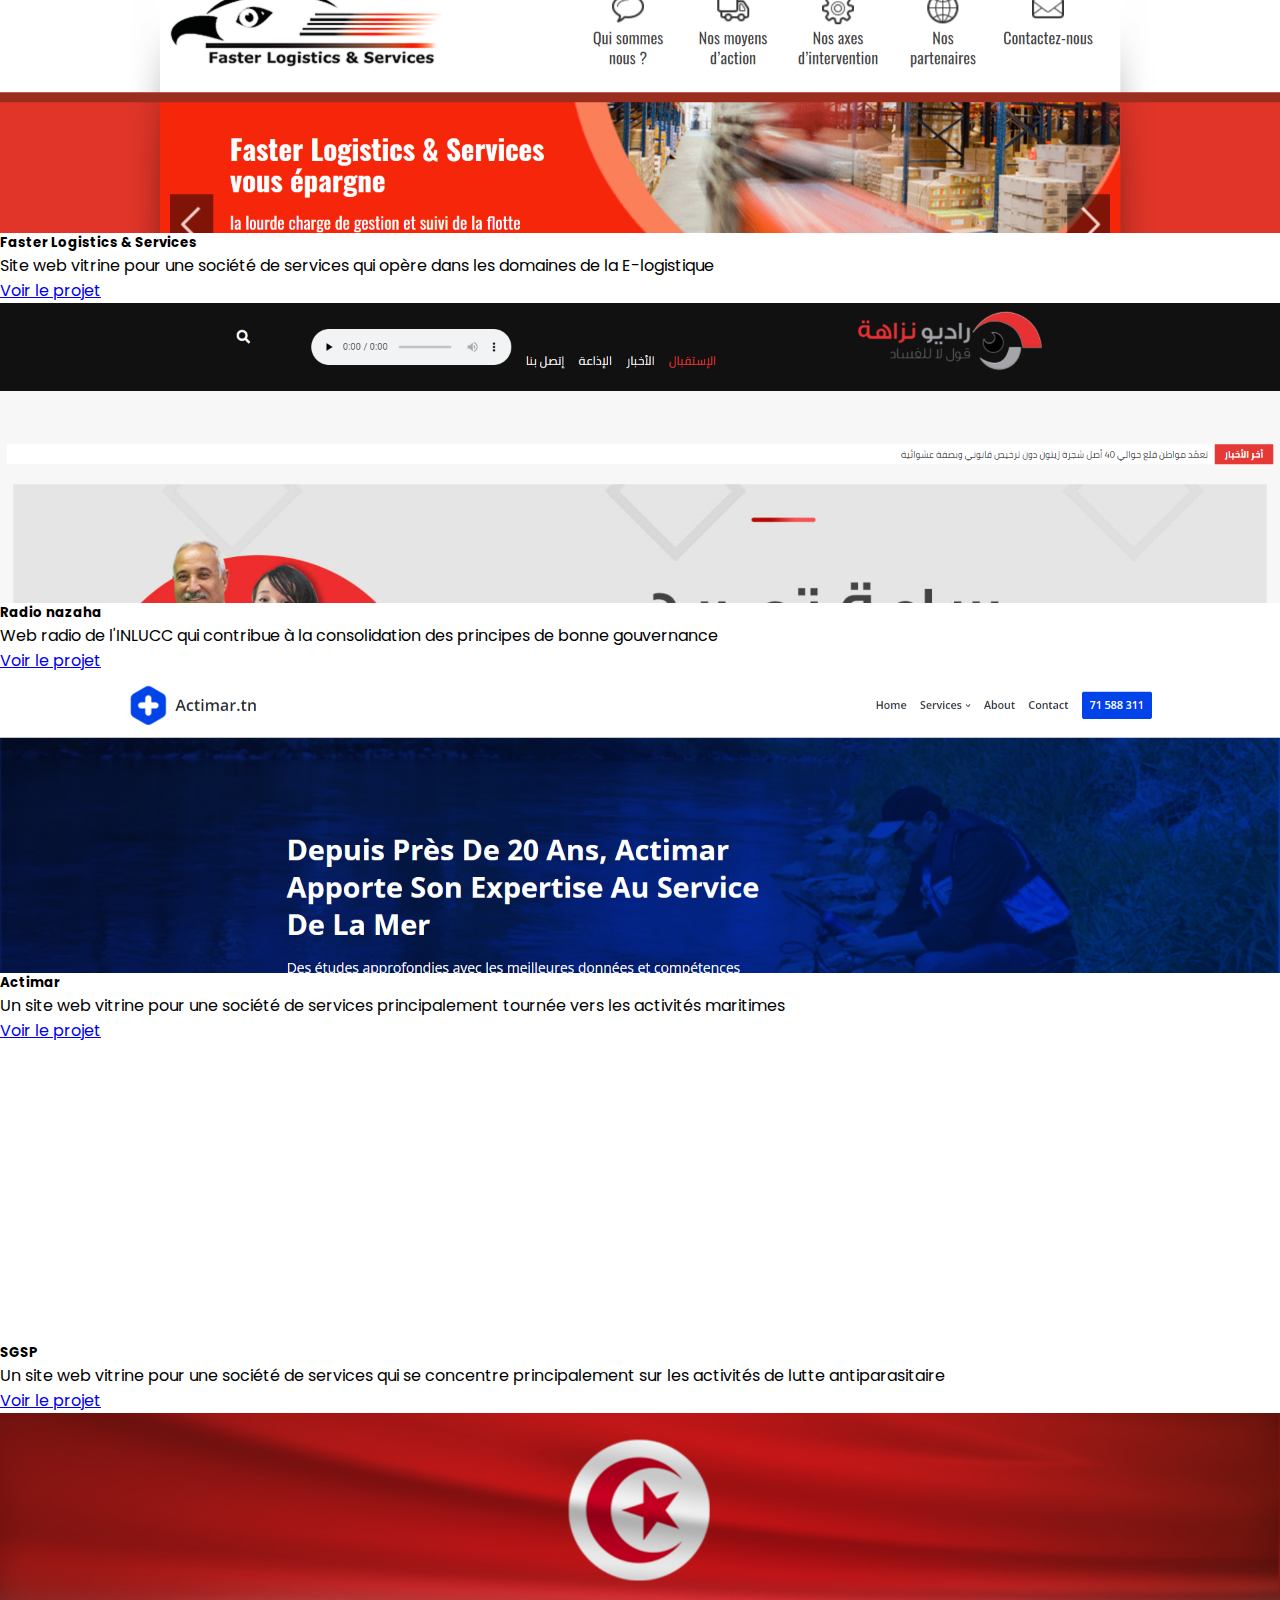
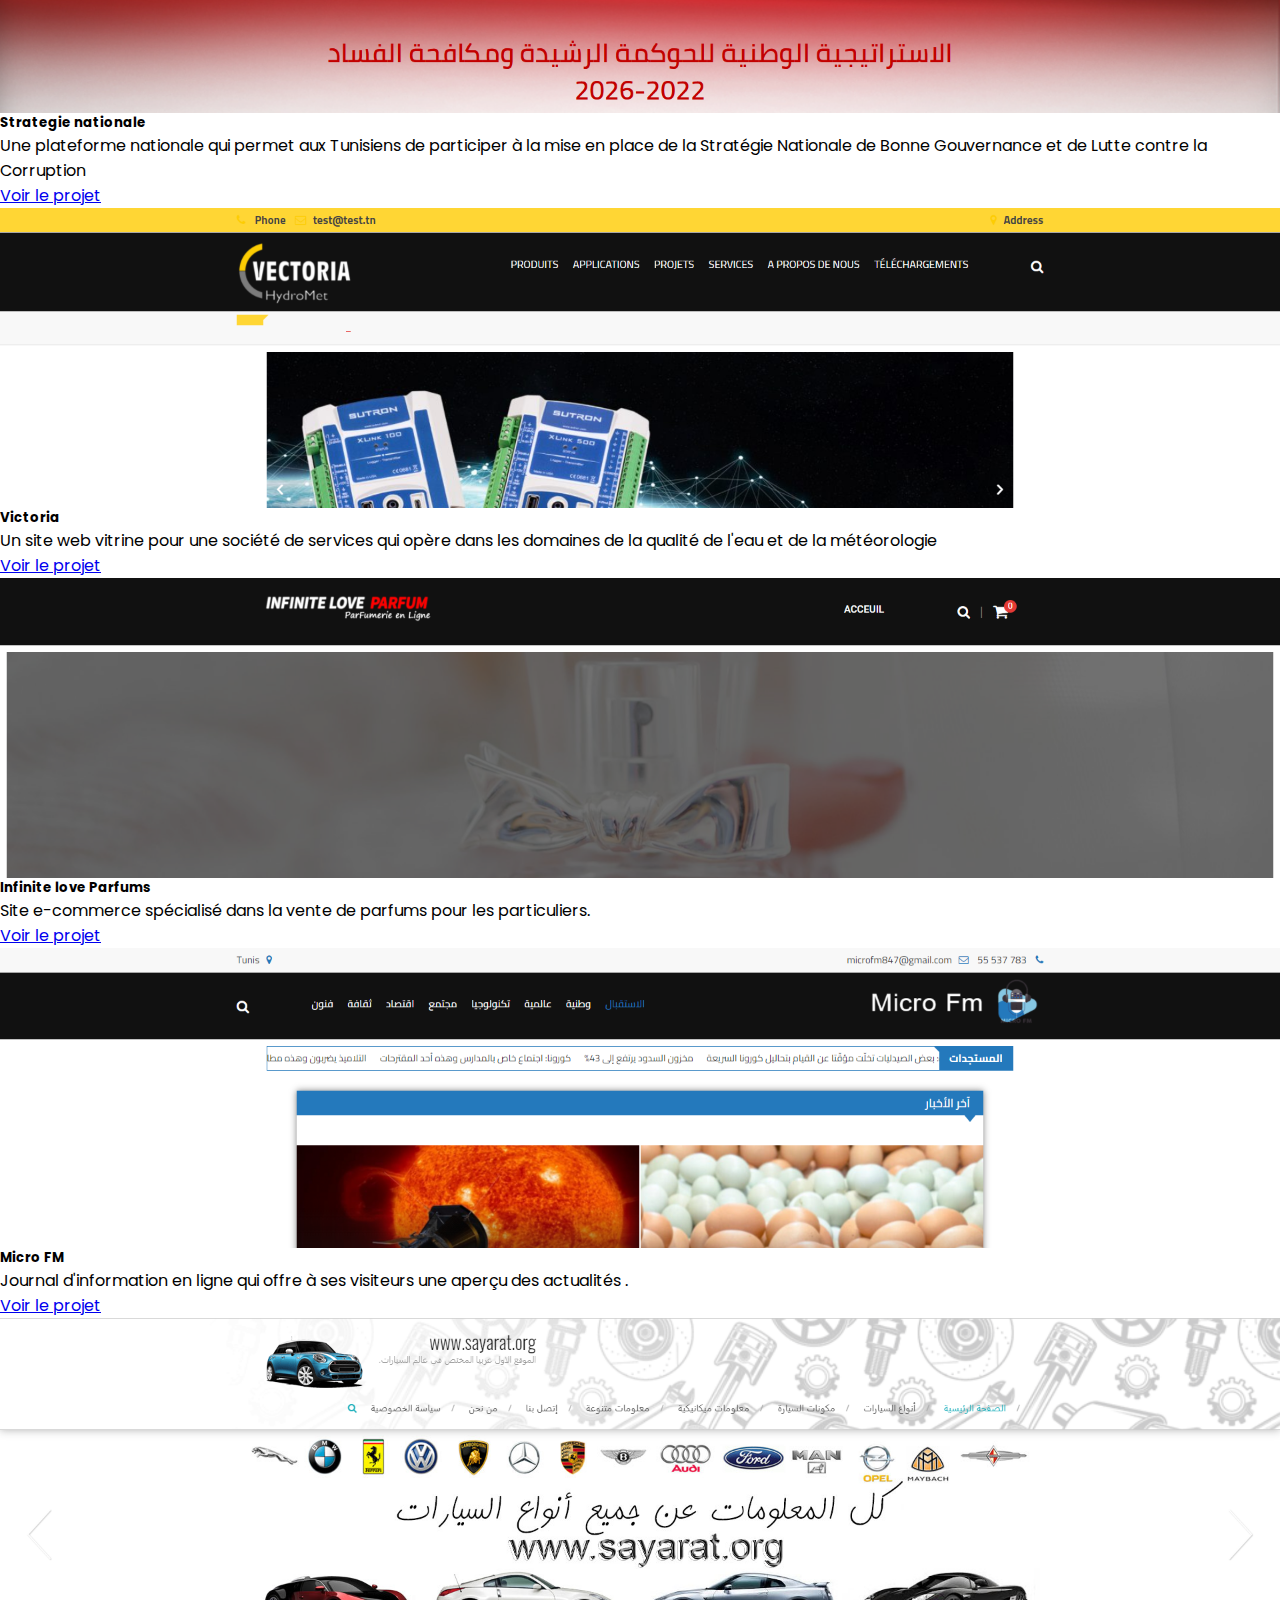
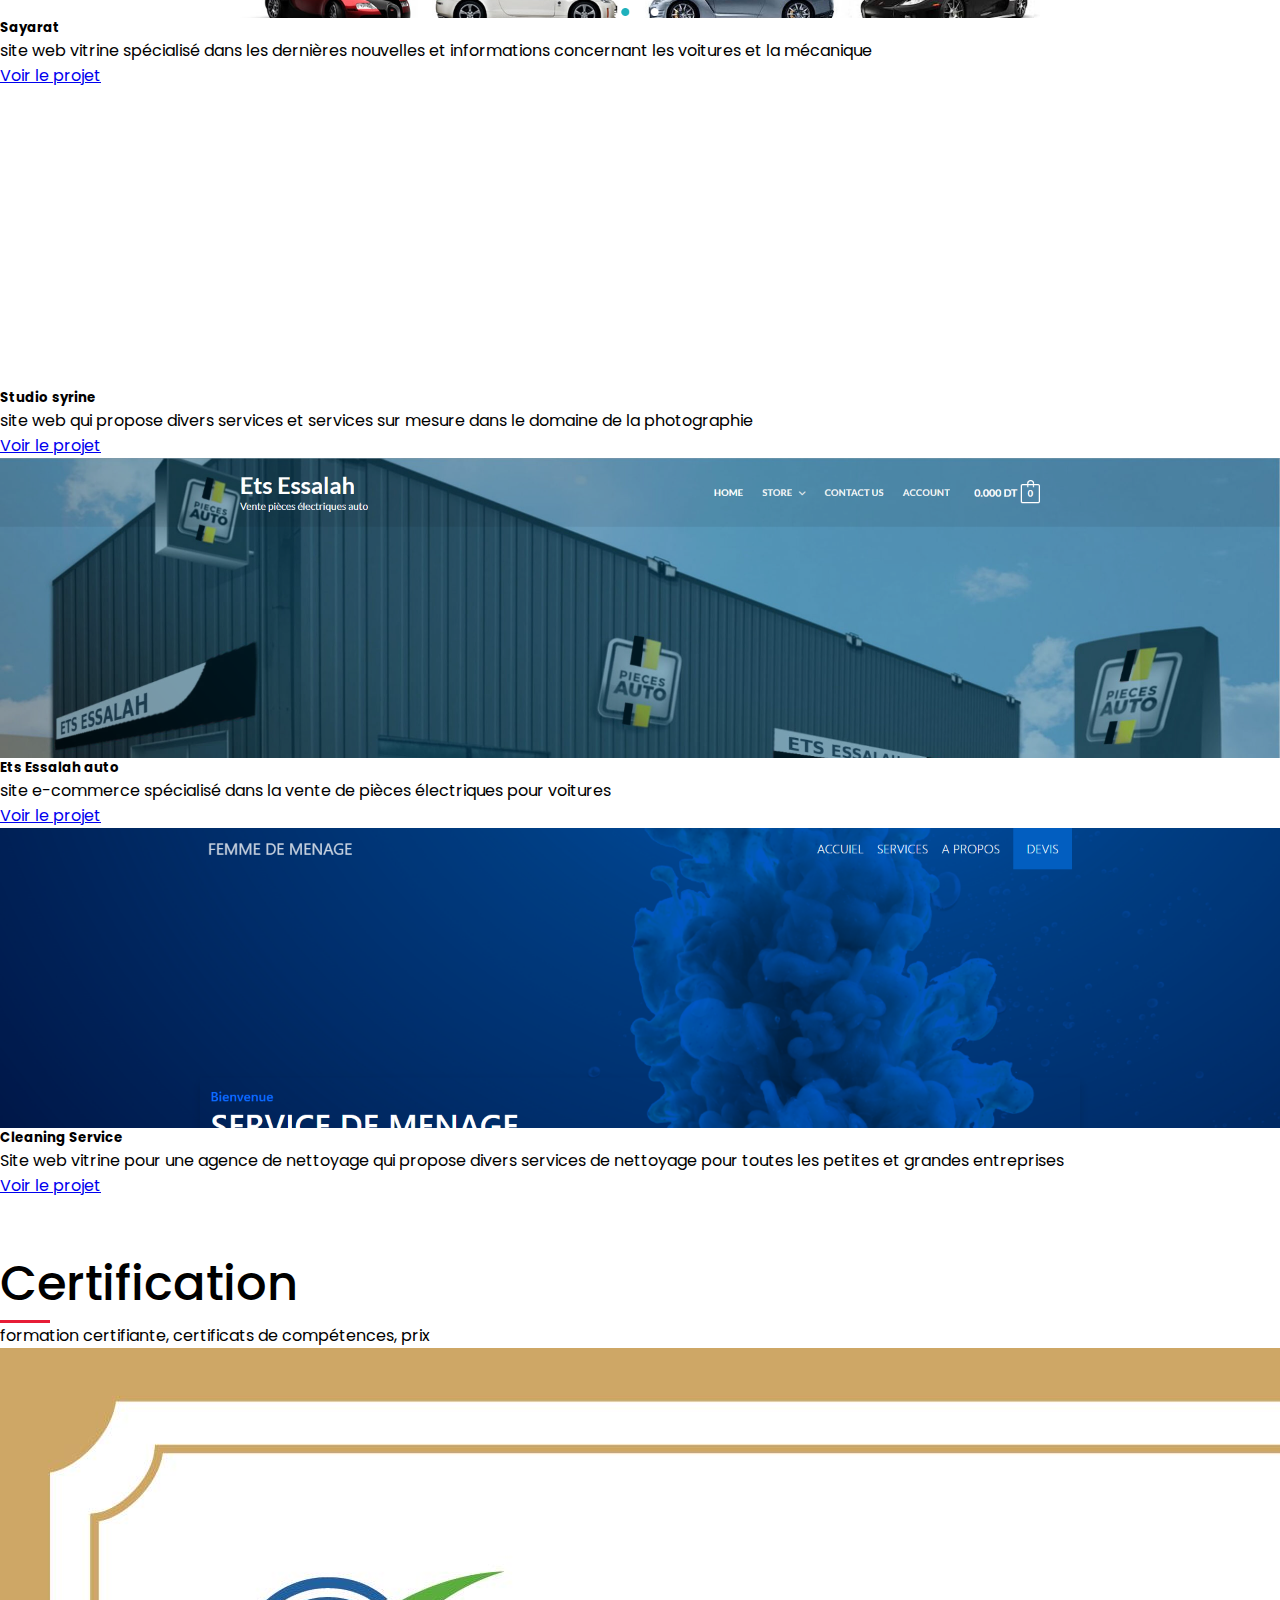
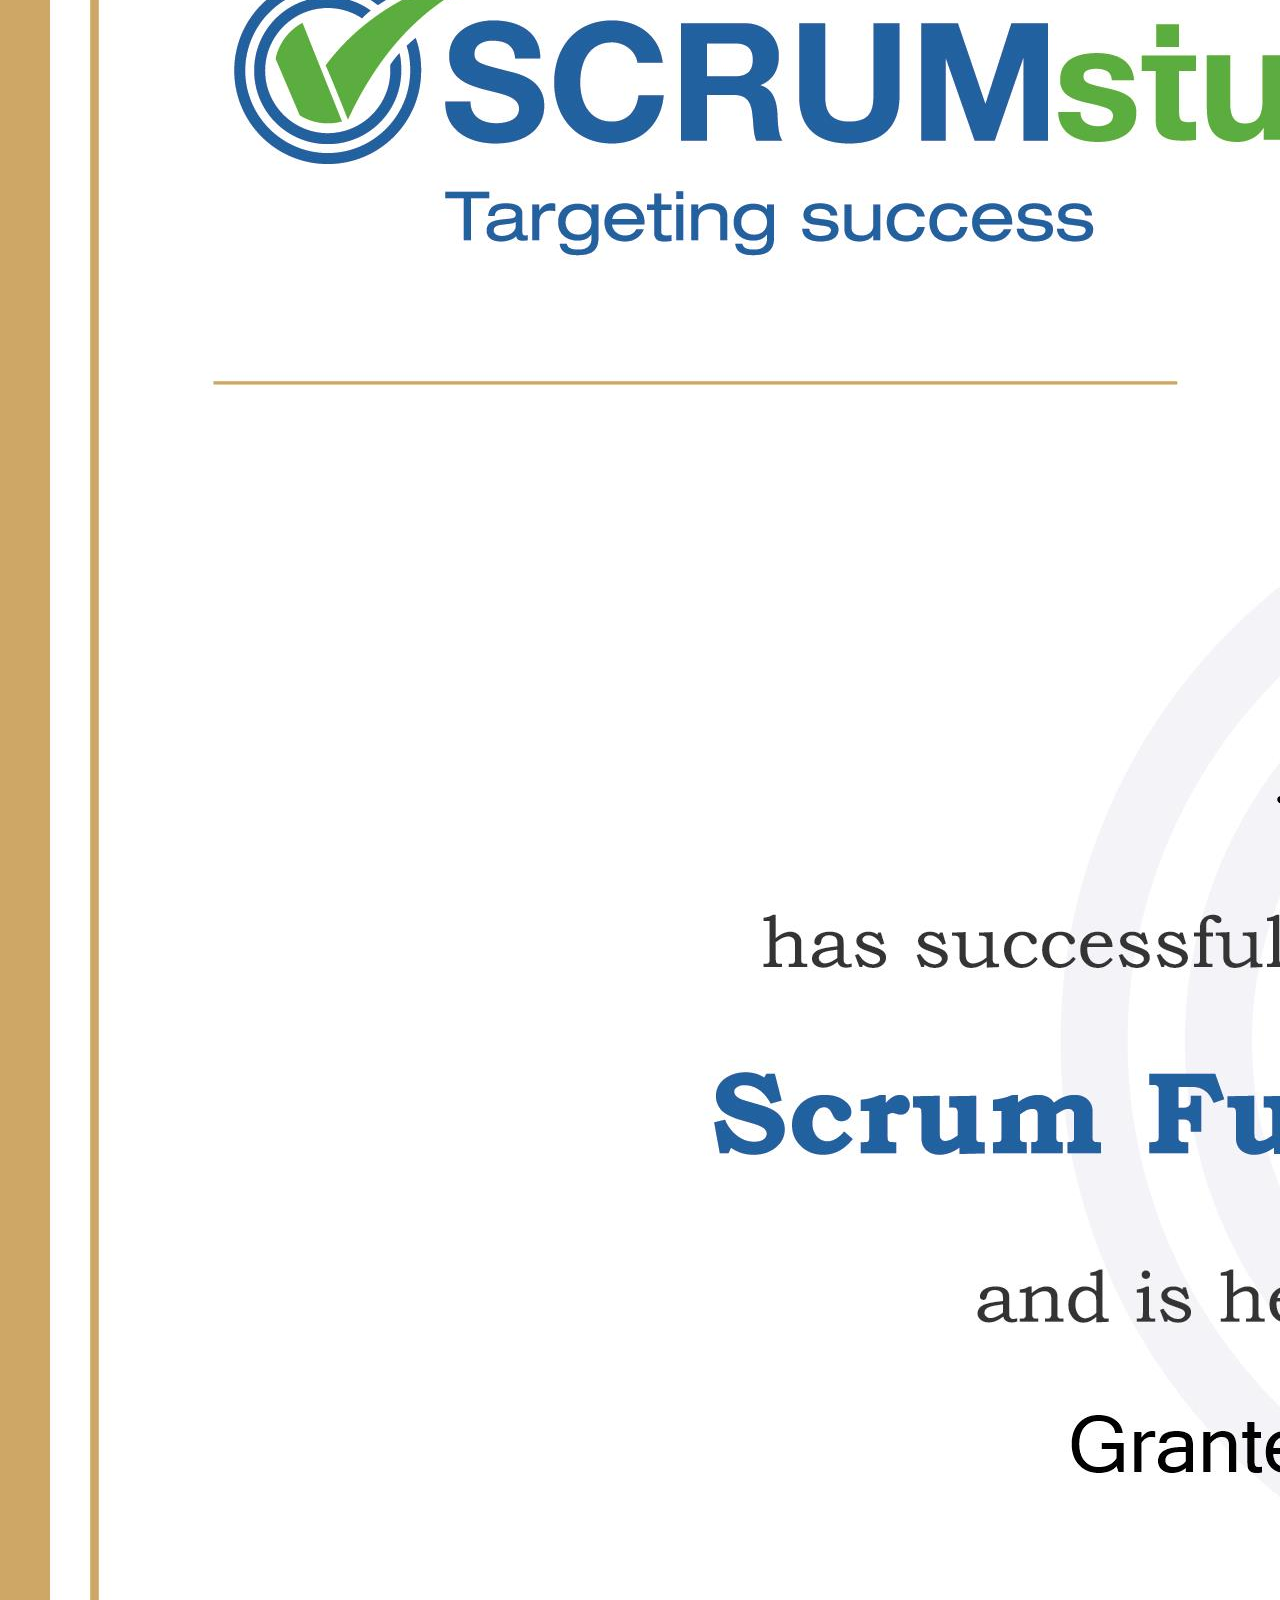
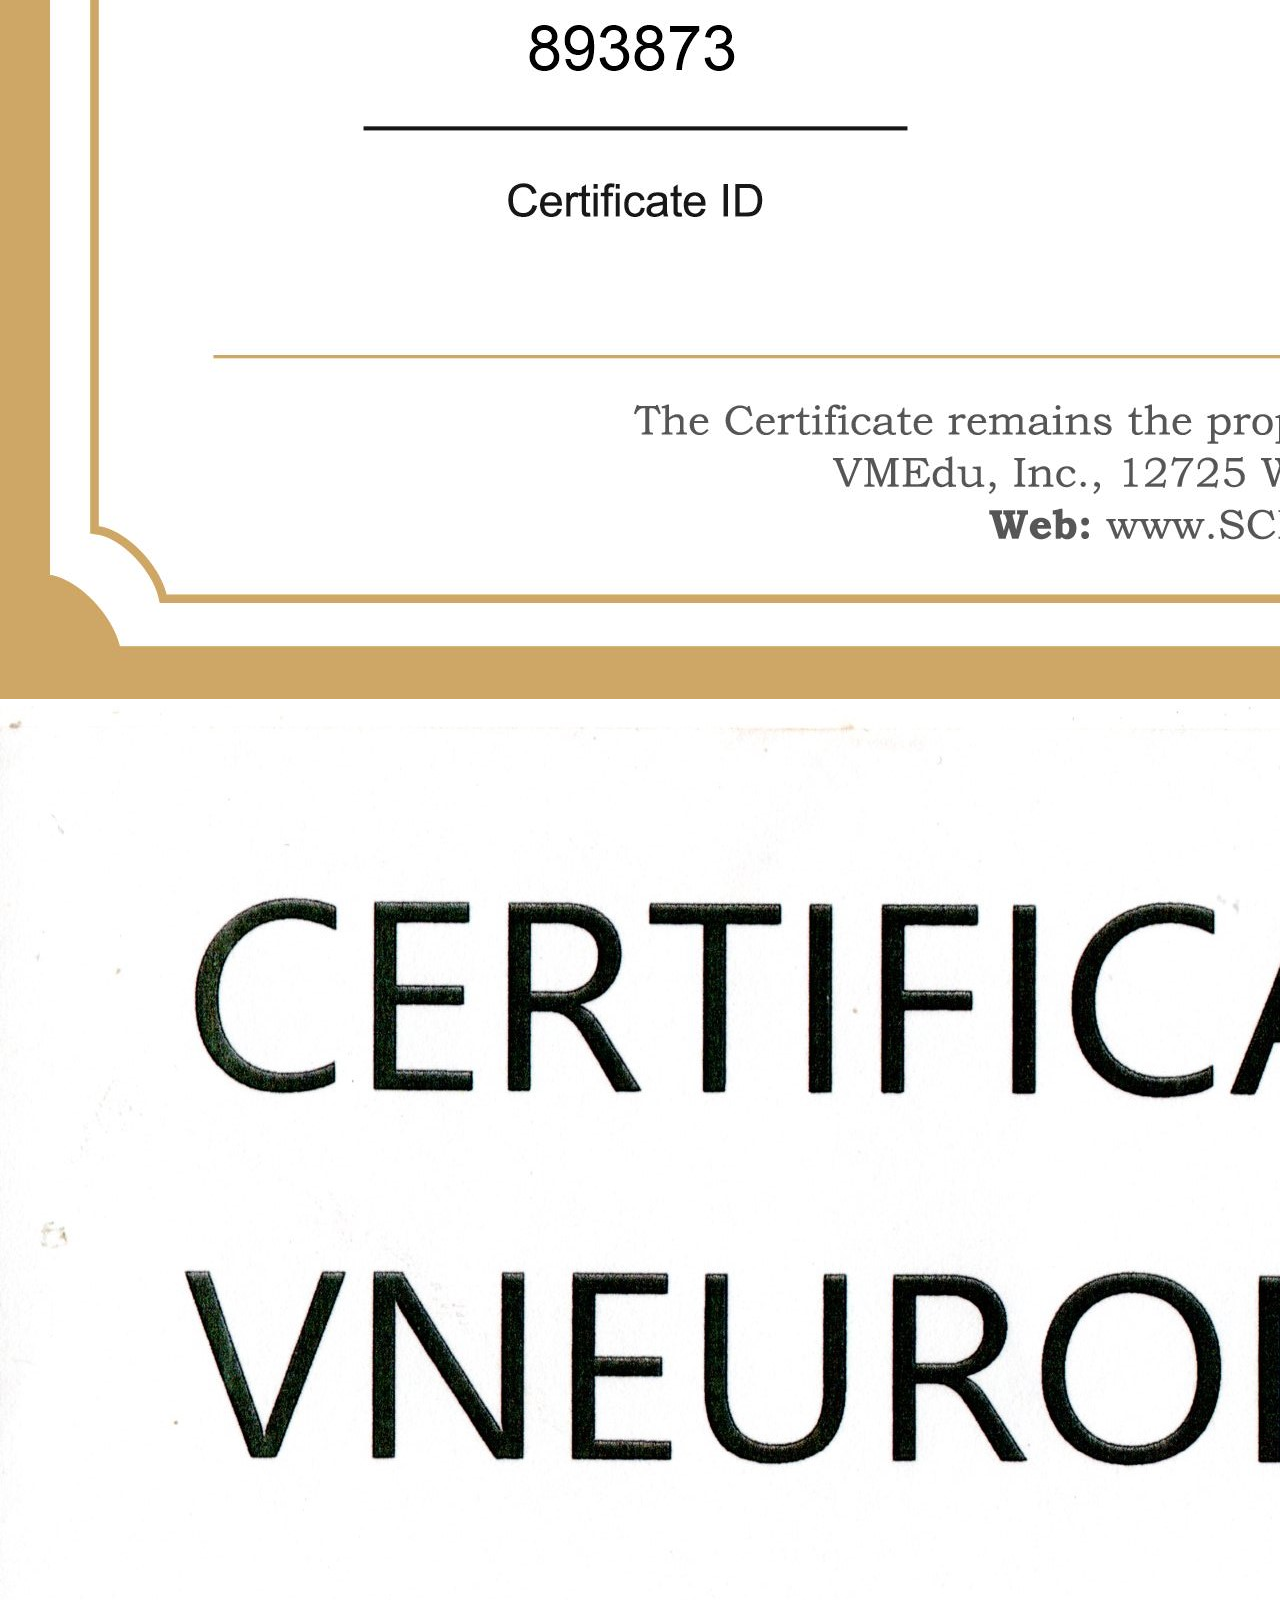
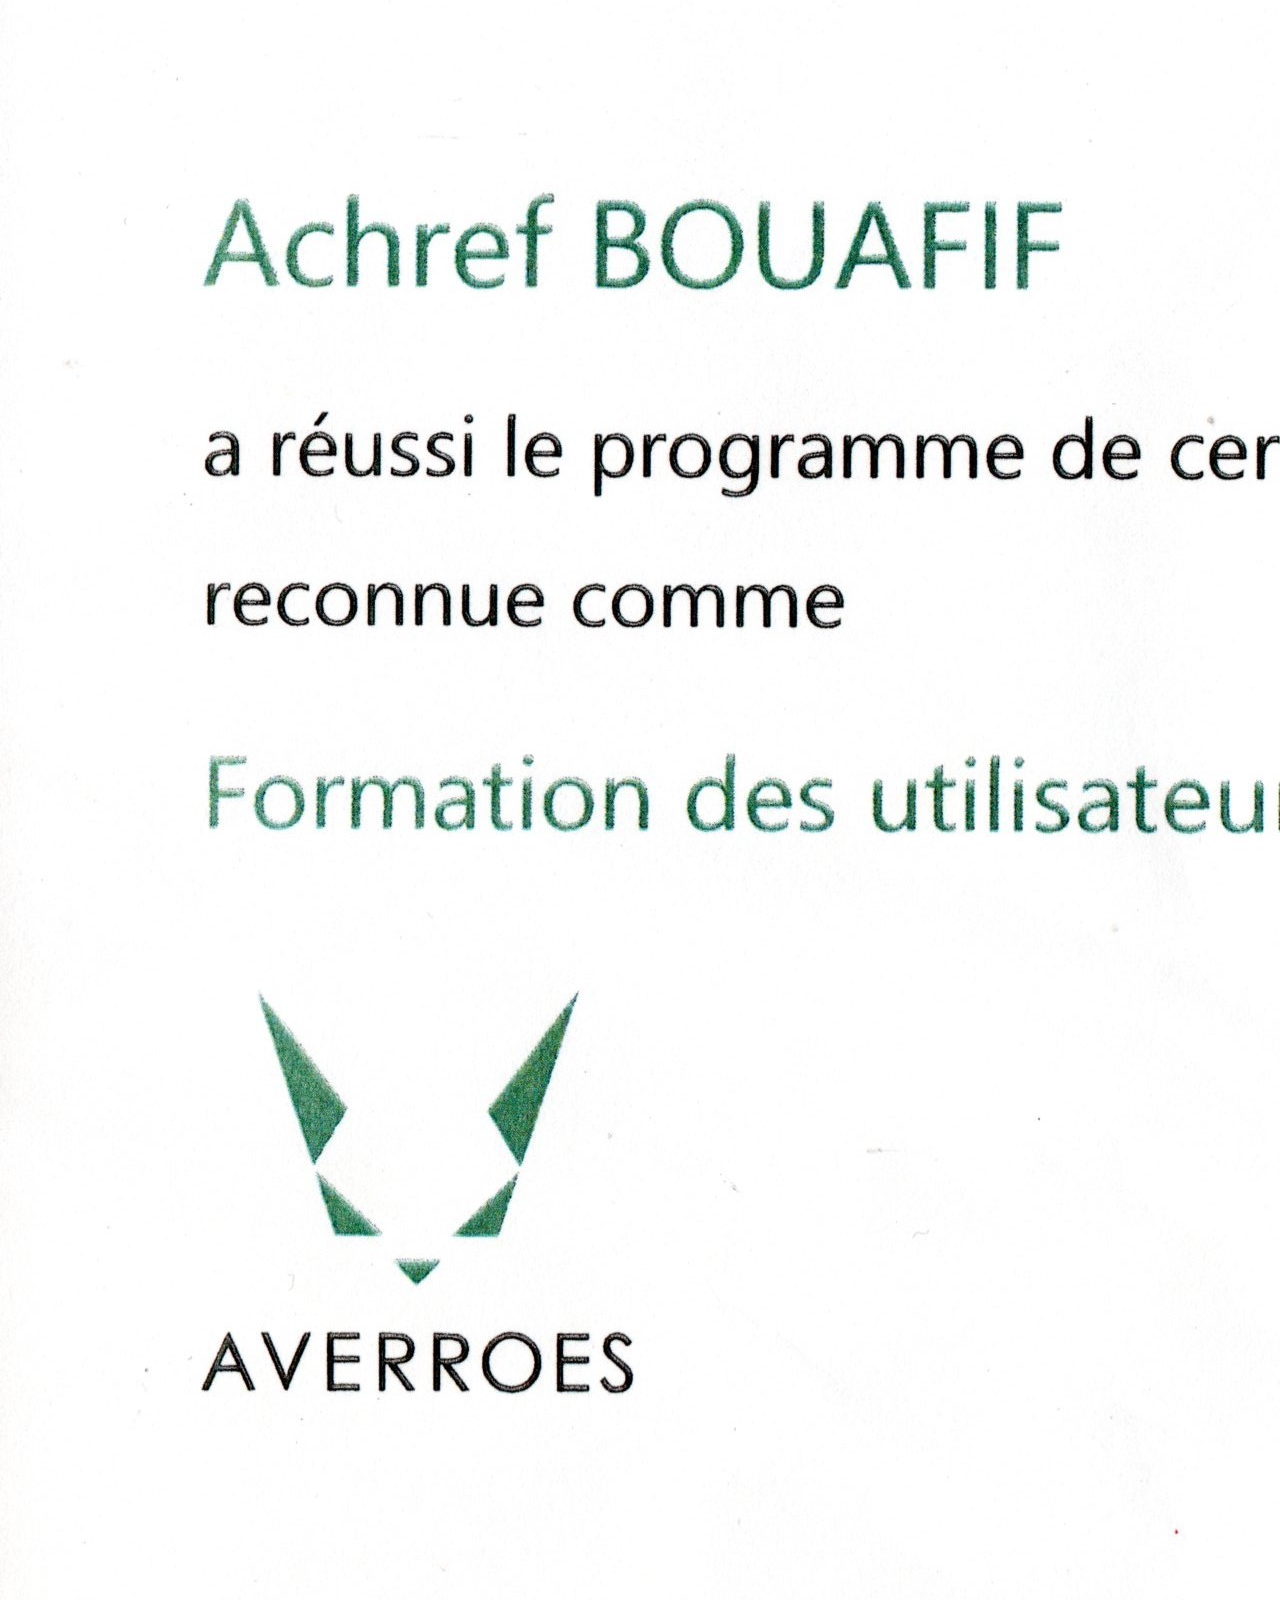
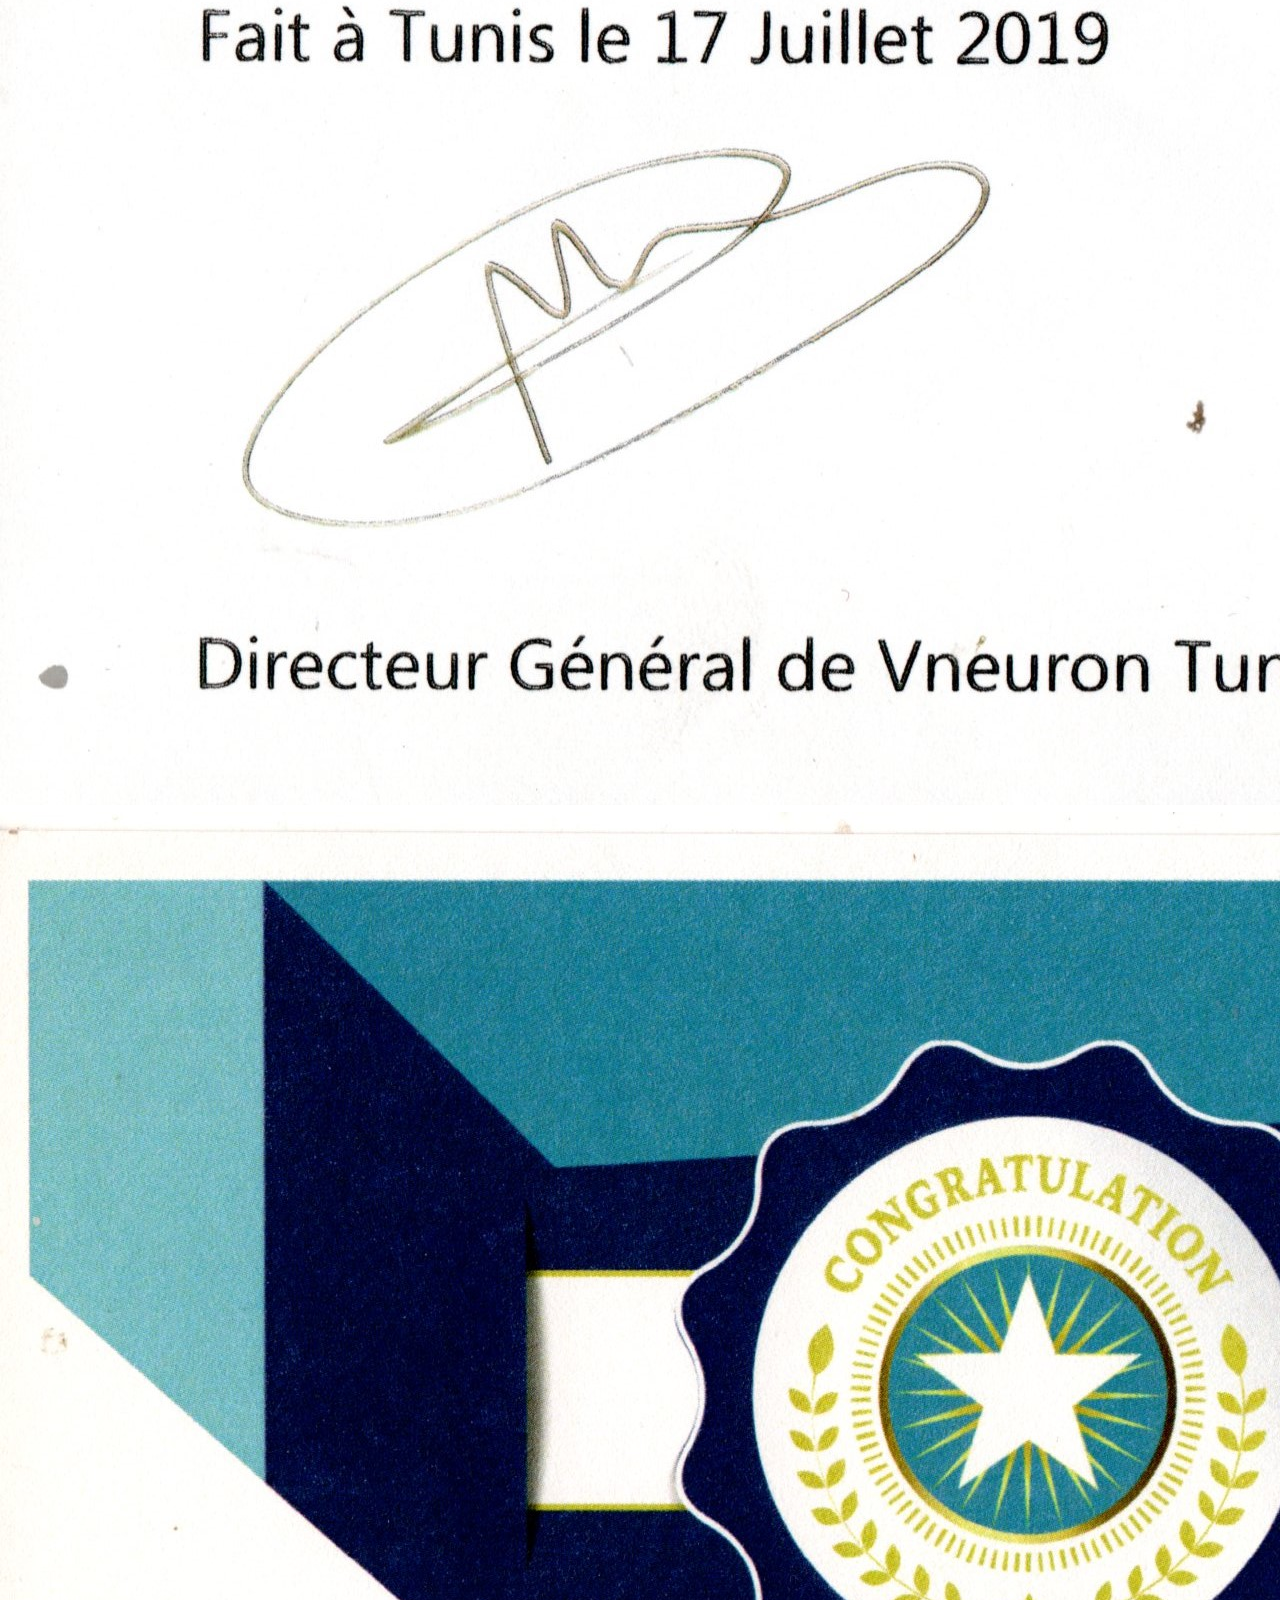
==== commit c1f56f5d: "Add files via upload" ====
--- a/index.html
+++ b/index.html
@@ -1,7 +1,8 @@
 <!DOCTYPE html>
-<html lang="en">
+<html lang="fr">
   <head>
     <meta charset="UTF-8" />
+
     <meta http-equiv="X-UA-Compatible" content="IE=edge" />
     <meta name="viewport" content="width=device-width, initial-scale=1.0" />
     <link rel="preconnect" href="https://fonts.googleapis.com" />
@@ -32,7 +33,7 @@
 
     <title>Achref Bouafif - Home -</title>
   </head>
-  <body oncontextmenu="return false">
+  <body oncontextmenu="return true">
     <!-- <body> -->
     <div class="wrapper">
       <main>
@@ -40,6 +41,15 @@
         <!--Section intro-->
         <section class="container">
           <div class="intro row h-75">
+            <div class="nav-lang">
+              <nav>
+                <ul>
+                  <li class="">Version :</li>
+                  <li><a href="index.html">Fr</a></li>
+                  <li><a href="VersionAn.html"> An</a></li>
+                </ul>
+              </nav>
+            </div>
             <div class="my-intro ps-lg-5">
               <span class="text-danger">Hi , I'm</span>
               <h1
@@ -59,12 +69,12 @@
                 class="text-decoration-none text-black"
                 href="CV bouafif Achref.pdf"
               >
-                <h3>Downolad Resume</h3>
+                <h3>télécharger CV</h3>
               </a>
             </div>
             <div class="col-sm-12 col-md-6 col-lg-6 col bg-dark p-4">
               <a class="text-decoration-none text-white" href="#portfolio">
-                <h3>view portfolio</h3>
+                <h3>voir portfolio</h3>
               </a>
             </div>
           </div>
@@ -73,23 +83,24 @@
         <!-- Section About ME-->
         <section class="About container">
           <div class="row">
-            <h2>About</h2>
+            <h2>À propos de moi</h2>
             <div class="red-line mb-3 ms-3"></div>
-            <span class="h5 mb-5">Creative & Passionate</span>
+            <span class="h5 mb-5"> Créatif & Passionné</span>
             <p class="">
-              A graduate developer with a solid academic background and a
-              considerable experience of more than five years in the development
-              of Desktop and Web applications.
+              Développeur diplômé avec une solide formation académique et une
+              expérience considérable de plus de cinq ans dans le développement
+              d'applications de bureau et Web.
             </p>
             <p class="pt-1">
-              Passionate, intuitive, determined, resourceful, autonomous,
-              flexible, creative and with a keen eye for detail and quality.
-              Will-ing to work both individually or within a team. Also
-              appreciating respecting the planned deadlines as much as possible.
+              Passionné, intuitif, déterminé, débrouillard, autonome, flexible,
+              créatif et soucieux du détail et de la qualité. Volonté de
+              travailler aussi bien individuellement qu'au sein d'une équipe.
+              J'apprécie le respect des délais prévus dans la mesure du
+              possible.
             </p>
           </div>
           <div class="row mt-5">
-            <span class="h5 mb-3">Technical Skill</span>
+            <span class="h5 mb-3">Compétences technique</span>
             <div class="col-lg-3 col-md-6 mb-2">
               <div class="card">
                 <div class="card-header bg-danger text-white">Front END</div>
@@ -192,48 +203,51 @@
           <div class="row">
             <h2>Resume</h2>
             <div class="red-line mb-3 ms-3"></div>
-            <span class="h5 mb-5">Education & Experiences</span>
+            <span class="h5 mb-5">Éducation & Expériences</span>
           </div>
           <div class="row">
             <!--Experience-->
             <div class="col-sm-12 col-md-4 mb-5">
               <div class="education border-start">
                 <span class="circle me-2 ms-2"></span>
-                <span class="year">Feb 2017-Now</span>
+                <span class="year">Fév 2017-Déc 2021</span>
                 <div class="ps-4">
-                  <h3 class="h5">Analyst programmer</h3>
+                  <h3 class="h5">Analyste programmeur</h3>
                   <h4 class="text-secondary h6">
-                    National Anti Corruption Authority (INLUCC) | Tunis, Tunisia
+                    Instance Nationale de Lutte Contre la Corruption (INLUCC) |
+                    Tunis, Tunisie
                   </h4>
                   <ul>
-                    <li>Develop required IT solutions (Desktop, Web)</li>
-                    <li>Design and administer databases</li>
-                    <li>
-                      Perform developing and functional tests and audit
-                      internally acquired and developed software.
-                    </li>
-                    <li>
-                      Provide support, maintenance and improvements to both new
-                      and existing systems
-                    </li>
-                    <li>
-                      Ensure the monitoring and the permanent control of the
-                      functioning of the solutions
-                    </li>
-                    <li>
-                      Design installation instructions, user guides and write
-                      acceptance test plans
-                    </li>
-                    <li>
-                      Write specifications while specifying technical solutions
-                    </li>
-                    <li>
-                      Manage, maintain and add new modules to the INLUCC
-                      websites
-                    </li>
-                    <li>
-                      Provide hosting, SEO and traffic analysis for INLUCC
-                      websites
+                    <li>
+                      Développer les solutions informatiques requises (Desktop,
+                      Web)
+                    </li>
+                    <li>Concevoir et administrer des bases de données</li>
+                    <li>
+                      Effectuer des tests de développement et fonctionnels et
+                      auditer les logiciels acquis et développés en interne.
+                    </li>
+                    <li>
+                      Fournir du support, de la maintenance et des améliorations
+                      aux systèmes nouveaux et existants
+                    </li>
+                    <li>
+                      Assurer le suivi et le contrôle permanent du
+                      fonctionnement des solutions
+                    </li>
+                    <li>
+                      Concevoir les instructions d'installation, les guides
+                      d'utilisation et rédiger les plans de test d'acceptation
+                      et les cahiers de recettes
+                    </li>
+                    <li>
+                      Gérer, maintenir et ajouter de nouveaux modules aux sites
+                      Web de l'INLUCC
+                    </li>
+
+                    <li>
+                      Gérer l'hébergement, le référencement et l'analyse du
+                      trafic pour les sites Web de l'INLUCC
                     </li>
                   </ul>
                 </div>
@@ -243,25 +257,22 @@
             <div class="col-sm-12 col-md-4 mb-5">
               <div class="education border-start">
                 <span class="circle me-2 ms-2"></span>
-                <span class="year">Jan 2016- May 2016</span>
+                <span class="year">Jan 2016- Mai 2016</span>
                 <div class="ps-4">
                   <h3 class="h5">Webmaster</h3>
                   <h4 class="text-secondary h6">
-                    NOX DEVELOPEMENT Tunis, Tunisia
+                    NOX DEVELOPEMENT Tunis, Tunisie
                   </h4>
                   <ul>
-                    <li>Creation of thematic websites for web referencing</li>
-                    <li>
-                      Optimization of natural referencing (SEO) and Google
-                      Adwords (SEA)
-                    </li>
-                    <li>
-                      Indexing, Netlinking, submission to directories,
-                      monitoring and reporting.
-                    </li>
-                    <li>
-                      SEO audit (Crawler analysis, semantic analysis, External
-                      link analysis)
+                    <li>Création de sites web thématiques</li>
+                    <li>Optimisation du site et référencement naturel (SEO)</li>
+                    <li>
+                      Indexation, Netlinking, soumission aux annuaires,
+                      surveillance et élaboration des rapports.
+                    </li>
+                    <li>
+                      Audit SEO (Analyse Crawler, analyse sémantique, Analyse
+                      des liens externes)
                     </li>
                   </ul>
                 </div>
@@ -271,26 +282,23 @@
             <div class="col-sm-12 col-md-4 mb-5">
               <div class="education border-start">
                 <span class="circle me-2 ms-2"></span>
-                <span class="year">Feb 2015- Feb 2016</span>
+                <span class="year">Fév 2015- Fév 2016</span>
                 <div class="ps-4">
-                  <h3 class="h5">Computer Technician</h3>
+                  <h3 class="h5">Technicien en informatique</h3>
                   <h4 class="text-secondary h6">
-                    FASTER LOGISTICS & SERVICES S.A (FLS) | Ariana, Tunisia
+                    FASTER LOGISTICS & SERVICES S.A (FLS) | Ariana, Tunisie
                   </h4>
                   <ul>
                     <li>
-                      Administer an E-logistics platform (account management,
-                      maintenance, Reporting and monitor-ing)
-                    </li>
-                    <li>Redesign the FLS's website</li>
-                    <li>
-                      Indexing, Netlinking, submission to directories,
-                      monitoring and reporting.
-                    </li>
-                    <li>
-                      Perform other administrative tasks (scan, fax, archive,
-                      classify various documents, receive and send out calls,
-                      write letters)
+                      Administrer une plateforme E-logistique (gestion de
+                      compte, maintenance, Reporting et suivi)
+                    </li>
+                    <li>Refonte du site web de FLS</li>
+
+                    <li>
+                      Effectuer d'autres tâches administratives (numérisation,
+                      télécopie, archivage, classer divers documents, recevoir
+                      et émettre des appels, rédiger des lettres)
                     </li>
                   </ul>
                 </div>
@@ -305,11 +313,11 @@
                 <span class="year">2019</span>
                 <div class="ps-4">
                   <h3 class="h5">
-                    Master in Security of computer, communicating and embedded
-                    systems
+                    Master en Sécurité des systèmes informatiques, communicants
+                    et embarqués
                   </h3>
                   <h4 class="text-secondary h6">
-                    Higher Institute of Computer Sciences (ISI) Tunisia
+                    Institut Supérieur d'Infromatique (ISI) Ariana,Tunisie
                   </h4>
                 </div>
               </div>
@@ -320,12 +328,12 @@
                 <span class="year">2014</span>
                 <div class="ps-4">
                   <h3 class="h5">
-                    Bachelor Degree in Information and Communications Sciences
-                    and Technologies
+                    Licence en sciences et technologies de l'information et de
+                    la communication
                   </h3>
                   <h4 class="text-secondary h6">
-                    Higher Institute of Technological Studies in Communication
-                    of Tunis (ISET’COM) Tunisia
+                    Institut Supérieur d'Etudes Technologiques en Communication
+                    de Tunis (ISET’COM) Ariana,Tunisie
                   </h4>
                 </div>
               </div>
@@ -335,7 +343,7 @@
                 <span class="circle me-2 ms-2"></span>
                 <span class="year">2011</span>
                 <div class="ps-4">
-                  <h3 class="h5">Bachelor of Computer Science</h3>
+                  <h3 class="h5">baccalauréat en sciences informatiques</h3>
                   <h4 class="text-secondary h6"></h4>
                 </div>
               </div>
@@ -349,17 +357,17 @@
           <div class="row">
             <h2>Portfolio</h2>
             <div class="red-line mb-3 ms-3"></div>
-            <span class="h5 mb-5">Skilled & Experienced</span>
+            <span class="h5 mb-5">Compétent & Expérimenté</span>
           </div>
           <div class="row">
             <div class="col d-flex justify-content-center text-danger">
               <nav class="portfolio-nav">
                 <ul class="list-unstyled d-flex">
-                  <li class="portfolio-linkWebsite">Website</li>
+                  <li class="portfolio-linkWebsite">Site web</li>
                   <span class="text-black px-3">|</span>
                   <li class="portfolio-linkDesktop">Software</li>
                   <span class="text-black px-3">|</span>
-                  <li class="portfolio-linkOthers">Others</li>
+                  <li class="portfolio-linkOthers">Autres</li>
                 </ul>
               </nav>
             </div>
@@ -373,10 +381,10 @@
                 <div class="card-body">
                   <h5 class="card-title">INLUCC</h5>
                   <p class="card-text">
-                    A dynamic website of the National Anti-Corruption Authority
-                    in Tunisia
-                  </p>
-                  <a href="#" class="btn btn-danger">See project</a>
+                    site web dynamique de l'Instance Nationale de Lutte contre
+                    la Corruption en Tunisie
+                  </p>
+                  <a href="#" class="btn btn-danger">Voir le projet</a>
                 </div>
               </div>
             </div>
@@ -393,10 +401,10 @@
                 <div class="card-body">
                   <h5 class="card-title">Tunisia Check News</h5>
                   <p class="card-text">
-                    A digital platform that monitors the credibility of social
-                    media content in Tunisia
-                  </p>
-                  <a href="#" class="btn btn-danger">See project</a>
+                    Une plateforme numérique qui surveille la crédibilité du
+                    contenu des médias sociaux en Tunisie
+                  </p>
+                  <a href="#" class="btn btn-danger">Voir le projet</a>
                 </div>
               </div>
             </div>
@@ -409,9 +417,10 @@
                 <div class="card-body">
                   <h5 class="card-title">Faster Logistics & Services</h5>
                   <p class="card-text">
-                    A service company that operates in the areas of E-logistics
-                  </p>
-                  <a href="#" class="btn btn-danger">See Project</a>
+                    Site web vitrine pour une société de services qui opère dans
+                    les domaines de la E-logistique
+                  </p>
+                  <a href="#" class="btn btn-danger">Voir le projet</a>
                 </div>
               </div>
             </div>
@@ -424,10 +433,10 @@
                 <div class="card-body">
                   <h5 class="card-title">Radio nazaha</h5>
                   <p class="card-text">
-                    Web radio which contribute to the consolidation of the
-                    principles of good governance
-                  </p>
-                  <a href="#" class="btn btn-danger">See Project</a>
+                    Web radio de l'INLUCC qui contribue à la consolidation des
+                    principes de bonne gouvernance
+                  </p>
+                  <a href="#" class="btn btn-danger">Voir le projet</a>
                 </div>
               </div>
             </div>
@@ -440,10 +449,10 @@
                 <div class="card-body">
                   <h5 class="card-title">Actimar</h5>
                   <p class="card-text">
-                    A service company which mainly focuses on maritime
-                    activities
-                  </p>
-                  <a href="#" class="btn btn-danger">See Project</a>
+                    Un site web vitrine pour une société de services
+                    principalement tournée vers les activités maritimes
+                  </p>
+                  <a href="#" class="btn btn-danger">Voir le projet</a>
                 </div>
               </div>
             </div>
@@ -457,10 +466,11 @@
                 <div class="card-body">
                   <h5 class="card-title">SGSP</h5>
                   <p class="card-text">
-                    A service company that mainly focuses on pest control
-                    activities
-                  </p>
-                  <a href="#" class="btn btn-danger">See project</a>
+                    Un site web vitrine pour une société de services qui se
+                    concentre principalement sur les activités de lutte
+                    antiparasitaire
+                  </p>
+                  <a href="#" class="btn btn-danger">Voir le projet</a>
                 </div>
               </div>
             </div>
@@ -474,11 +484,11 @@
                 <div class="card-body">
                   <h5 class="card-title">Strategie nationale</h5>
                   <p class="card-text">
-                    A national platform that allows Tunisians to participate in
-                    the establishment of the National Strategy for Good
-                    Governance and the Fight against Corruption
-                  </p>
-                  <a href="#" class="btn btn-danger">See project</a>
+                    Une plateforme nationale qui permet aux Tunisiens de
+                    participer à la mise en place de la Stratégie Nationale de
+                    Bonne Gouvernance et de Lutte contre la Corruption
+                  </p>
+                  <a href="#" class="btn btn-danger">Voir le projet</a>
                 </div>
               </div>
             </div>
@@ -491,10 +501,11 @@
                 <div class="card-body">
                   <h5 class="card-title">Victoria</h5>
                   <p class="card-text">
-                    A service company that operates in the fields of water
-                    quality and meteorology
-                  </p>
-                  <a href="#" class="btn btn-danger">See project</a>
+                    Un site web vitrine pour une société de services qui opère
+                    dans les domaines de la qualité de l'eau et de la
+                    météorologie
+                  </p>
+                  <a href="#" class="btn btn-danger">Voir le projet</a>
                 </div>
               </div>
             </div>
@@ -506,10 +517,10 @@
                 <div class="card-body">
                   <h5 class="card-title">Infinite love Parfums</h5>
                   <p class="card-text">
-                    E-commerce website specialized in the sale of perfumes for
-                    individuals.
-                  </p>
-                  <a href="#" class="btn btn-danger">See project</a>
+                    Site e-commerce spécialisé dans la vente de parfums pour les
+                    particuliers.
+                  </p>
+                  <a href="#" class="btn btn-danger">Voir le projet</a>
                 </div>
               </div>
             </div>
@@ -522,10 +533,10 @@
                 <div class="card-body">
                   <h5 class="card-title">Micro FM</h5>
                   <p class="card-text">
-                    Online news journal that offers its visitors a comprehensive
-                    overview of current events.
-                  </p>
-                  <a href="#" class="btn btn-danger">See project</a>
+                    Journal d'information en ligne qui offre à ses visiteurs une
+                    aperçu des actualités .
+                  </p>
+                  <a href="#" class="btn btn-danger">Voir le projet</a>
                 </div>
               </div>
             </div>
@@ -539,10 +550,10 @@
                 <div class="card-body">
                   <h5 class="card-title">Sayarat</h5>
                   <p class="card-text">
-                    site specializing in the latest news and information
-                    concerning cars and mechanics.
-                  </p>
-                  <a href="#" class="btn btn-danger">See project</a>
+                    site web vitrine spécialisé dans les dernières nouvelles et
+                    informations concernant les voitures et la mécanique
+                  </p>
+                  <a href="#" class="btn btn-danger">Voir le projet</a>
                 </div>
               </div>
             </div>
@@ -556,9 +567,10 @@
                 <div class="card-body">
                   <h5 class="card-title">Studio syrine</h5>
                   <p class="card-text">
-                    website that offers various services and tailor-made services in the field of photography
-                  </p>
-                  <a href="#" class="btn btn-danger">See project</a>
+                    site web qui propose divers services et services sur mesure
+                    dans le domaine de la photographie
+                  </p>
+                  <a href="#" class="btn btn-danger">Voir le projet</a>
                 </div>
               </div>
             </div>
@@ -567,14 +579,19 @@
             <div class="col-sm-12 col-md-6 col-lg-4 mb-3">
               <div class="card shadow card-portfolio">
                 <div class="portfolio-img">
-                  <img class="" src="img/portfolio/ets-essalah-auto.tn.png" alt="" />
+                  <img
+                    class=""
+                    src="img/portfolio/ets-essalah-auto.tn.png"
+                    alt=""
+                  />
                 </div>
                 <div class="card-body">
                   <h5 class="card-title">Ets Essalah auto</h5>
                   <p class="card-text">
-                    e-commerce website specializing in the sale of electrical parts for cars
-                  </p>
-                  <a href="#" class="btn btn-danger">See project</a>
+                    site e-commerce spécialisé dans la vente de pièces
+                    électriques pour voitures
+                  </p>
+                  <a href="#" class="btn btn-danger">Voir le projet</a>
                 </div>
               </div>
             </div>
@@ -583,14 +600,20 @@
             <div class="col-sm-12 col-md-6 col-lg-4 mb-3">
               <div class="card shadow card-portfolio">
                 <div class="portfolio-img">
-                  <img class="" src="img/portfolio/cleaning services.png" alt="" />
+                  <img
+                    class=""
+                    src="img/portfolio/cleaning services.png"
+                    alt=""
+                  />
                 </div>
                 <div class="card-body">
                   <h5 class="card-title">Cleaning Service</h5>
                   <p class="card-text">
-                    cleaning agency that offers all types of cleaning solutions for all small and large businesses
-                  </p>
-                  <a href="#" class="btn btn-danger">See project</a>
+                    Site web vitrine pour une agence de nettoyage qui propose
+                    divers services de nettoyage pour toutes les petites et
+                    grandes entreprises
+                  </p>
+                  <a href="#" class="btn btn-danger">Voir le projet</a>
                 </div>
               </div>
             </div>
@@ -611,10 +634,9 @@
                 <div class="card-body">
                   <h5 class="card-title">E-bibliothéque</h5>
                   <p class="card-text">
-                    An application for the management of photo and video
-                    libraries
-                  </p>
-                  <a href="#" class="btn btn-danger">See project</a>
+                    Une application de gestion de photothèques et vidéothèques
+                  </p>
+                  <a href="#" class="btn btn-danger">Voir le projet</a>
                 </div>
               </div>
             </div>
@@ -631,10 +653,10 @@
                 <div class="card-body">
                   <h5 class="card-title">Photographe</h5>
                   <p class="card-text">
-                    software that generates invoices and provides detailed
-                    reports
-                  </p>
-                  <a href="#" class="btn btn-danger">See project</a>
+                    logiciel qui génère des factures et fournit des rapports
+                    détaillés
+                  </p>
+                  <a href="#" class="btn btn-danger">Voir le projet</a>
                 </div>
               </div>
             </div>
@@ -648,10 +670,10 @@
                 <div class="card-body">
                   <h5 class="card-title">Gestion des Ovins</h5>
                   <p class="card-text">
-                    A Herd management software: management of entries / exits,
-                    sorting and inventory
-                  </p>
-                  <a href="#" class="btn btn-danger">See project</a>
+                    Un logiciel de gestion de troupeau : gestion des
+                    entrées/sorties, tri et inventaire
+                  </p>
+                  <a href="#" class="btn btn-danger">Voir le projet</a>
                 </div>
               </div>
             </div>
@@ -668,10 +690,11 @@
                 <div class="card-body">
                   <h5 class="card-title">Gestion d'inventaire</h5>
                   <p class="card-text">
-                    A modular and complete software for stock management and
-                    inventory of items and monitoring of their locations
-                  </p>
-                  <a href="#" class="btn btn-danger">See project</a>
+                    Un logiciel modulaire et complet pour la gestion des stocks
+                    et l'inventaire des articles et le suivi de leurs
+                    emplacements
+                  </p>
+                  <a href="#" class="btn btn-danger">Voir le projet</a>
                 </div>
               </div>
             </div>
@@ -688,9 +711,9 @@
                 <div class="card-body">
                   <h5 class="card-title">Hydrass Db</h5>
                   <p class="card-text">
-                    real-time data measurement application
-                  </p>
-                  <a href="#" class="btn btn-danger">See project</a>
+                    application de mesure de données en temps réel
+                  </p>
+                  <a href="#" class="btn btn-danger">Voir le projet</a>
                 </div>
               </div>
             </div>
@@ -711,11 +734,10 @@
                     Obtention de la certification ISO 27001
                   </h5>
                   <p class="card-text">
-                    participation in the establishment of aN ISMS for the
-                    benefit of the National Authority for the Fight against
-                    Corruption
-                  </p>
-                  <a href="#" class="btn btn-danger">See project</a>
+                    participation à la mise en place d'un SMSI au profit de
+                    l'Instance Nationale de Lutte contre la corruption
+                  </p>
+                  <a href="#" class="btn btn-danger">Voir le projet</a>
                 </div>
               </div>
             </div>
@@ -731,12 +753,12 @@
                 <div class="card-body">
                   <h5 class="card-title">E-People</h5>
                   <p class="card-text">
-                    Support for the establishment of the e-people platform
-                    (www.e-people.gov.tn) for the benefit of the National
-                    Authority for the Fight against Corruption and the
-                    presidency of the Tunisian government
-                  </p>
-                  <a href="#" class="btn btn-danger">See project</a>
+                    Appui à la mise en place de la plateforme e-people
+                    (www.e-people.gov.tn) au profit de l'Instance nationale de
+                    lutte contre la corruption et de la présidence du
+                    gouvernement tunisien
+                  </p>
+                  <a href="#" class="btn btn-danger">Voir le projet</a>
                 </div>
               </div>
             </div>
@@ -752,11 +774,11 @@
                 <div class="card-body">
                   <h5 class="card-title">Social Room</h5>
                   <p class="card-text">
-                    Implementation of a digital monitoring tool and a place
-                    dedicated to the management of social networks and all
-                    digital communication media
-                  </p>
-                  <a href="#" class="btn btn-danger">See project</a>
+                    Mise en place d'un outil de veille digitale et d'un lieu
+                    dédié à la gestion des réseaux sociaux et de tous les
+                    supports de communication digitaux de l'INLUCC
+                  </p>
+                  <a href="#" class="btn btn-danger">Voir le projet</a>
                 </div>
               </div>
             </div>
@@ -764,70 +786,99 @@
         </section>
         <!--End Section Portfolio-->
         <!--Section Hobies-->
-         <section class="Hobbies container">
+        <section class="Hobbies container">
           <div class="row">
             <h2>Certification</h2>
             <div class="red-line mb-3 ms-3"></div>
-            <span class="h5 mb-5">certifying training, skills certificates, price</span>
-          </div>
-          <div class="row text-center ">
-            <div class="col-sm-6 col-md-3  ">
-              <img class=" w-100 h-100" src="img/certif/scrum.jpg" alt="" />
-            </div>
-            <div class="col-sm-6 col-md-3  ">
+            <span class="h5 mb-5"
+              >formation certifiante, certificats de compétences, prix</span
+            >
+          </div>
+          <div class="row text-center">
+            <div class="col-sm-6 col-md-3">
+              <img class="w-100 h-100" src="img/certif/scrum.jpg" alt="" />
+            </div>
+            <div class="col-sm-6 col-md-3">
               <img class="img-fluid" src="img/certif/ged.jpg" alt="" />
             </div>
-        
-            <div class="col-sm-6 col-md-3 ">
+
+            <div class="col-sm-6 col-md-3">
               <img class="img-fluid" src="img/certif/eset.jpg" alt="" />
             </div>
-            <div class="col-sm-6 col-md-3  ">
+            <div class="col-sm-6 col-md-3">
               <img class="img-fluid" src="img/certif/d-link.jpg" alt="" />
             </div>
-            
-          </div>
-      
-      
-          <div class="row text-center ">
-          
-            <div class="col-sm-6 col-md-3  ">
-              <img class="img-fluid" src="img/certif/SoloLearn-Csharp.jpg" alt="" />
-            </div>
-           
-            <div class="col-sm-6 col-md-3  ">
-              <img class="img-fluid" src="img/certif/SoloLearn-SQL.jpg" alt="" />
-            </div>
-            <div class="col-sm-6 col-md-3  ">
-              <img class="img-fluid" src="img/certif/Gestion d'inventaire-1.jpg" alt="" />
-            </div>
-            <div class="col-sm-6 col-md-3  ">
-              <img class="img-fluid" src="img/certif/sites web efficaces-1.jpg" alt="" />
-            </div>
-          </div>
-          <div class="row text-center ">
-            <div class="col-sm-6 col-md-3  ">
-              <img class=" w-100 h-100" src="img/certif/SEMrush-Academy-Certificate-9635192bd81a36827c50ee9f9a8639d3802c23fc205fa42ee421f6361b9a2bfe.png" alt="" />
-            </div>
-            <div class="col-sm-6 col-md-3 ">
-              <img class="img-fluid" src="img/certif/SEMrush-Academy-Certificate-9f17cd0c6d31aee2288d11b19dab044b30b17cf3c599c947a044afb3e4cf93e1.png" alt="" />
-            </div>
-            <div class="col-sm-6 col-md-3   ">
-              <img class="img-fluid" src="img/certif/SEMrush-Academy-Certificate-a02ab09c1a54512d1f5778a8adcc744f86a8f041e46c81770e00995a76228294.png" alt="" />
-            </div>
-            <div class="col-sm-6 col-md-3   ">
-              <img class="img-fluid" src="img/certif/SEMrush-Academy-Certificate-b6f89821f26ead083255cdb8655c15c734965ffe66df12d8c627c9cfc09925b2.png" alt="" />
-            </div>
-           
-          </div>
-        
-        </section> 
+          </div>
+
+          <div class="row text-center">
+            <div class="col-sm-6 col-md-3">
+              <img
+                class="img-fluid"
+                src="img/certif/SoloLearn-Csharp.jpg"
+                alt=""
+              />
+            </div>
+
+            <div class="col-sm-6 col-md-3">
+              <img
+                class="img-fluid"
+                src="img/certif/SoloLearn-SQL.jpg"
+                alt=""
+              />
+            </div>
+            <div class="col-sm-6 col-md-3">
+              <img
+                class="img-fluid"
+                src="img/certif/Gestion d'inventaire-1.jpg"
+                alt=""
+              />
+            </div>
+            <div class="col-sm-6 col-md-3">
+              <img
+                class="img-fluid"
+                src="img/certif/sites web efficaces-1.jpg"
+                alt=""
+              />
+            </div>
+          </div>
+          <div class="row text-center">
+            <div class="col-sm-6 col-md-3">
+              <img
+                class="w-100 h-100"
+                src="img/certif/SEMrush-Academy-Certificate-9635192bd81a36827c50ee9f9a8639d3802c23fc205fa42ee421f6361b9a2bfe.png"
+                alt=""
+              />
+            </div>
+            <div class="col-sm-6 col-md-3">
+              <img
+                class="img-fluid"
+                src="img/certif/SEMrush-Academy-Certificate-9f17cd0c6d31aee2288d11b19dab044b30b17cf3c599c947a044afb3e4cf93e1.png"
+                alt=""
+              />
+            </div>
+            <div class="col-sm-6 col-md-3">
+              <img
+                class="img-fluid"
+                src="img/certif/SEMrush-Academy-Certificate-a02ab09c1a54512d1f5778a8adcc744f86a8f041e46c81770e00995a76228294.png"
+                alt=""
+              />
+            </div>
+            <div class="col-sm-6 col-md-3">
+              <img
+                class="img-fluid"
+                src="img/certif/SEMrush-Academy-Certificate-b6f89821f26ead083255cdb8655c15c734965ffe66df12d8c627c9cfc09925b2.png"
+                alt=""
+              />
+            </div>
+          </div>
+        </section>
         <!--End Section Hobies-->
         <!--Section Contact-->
         <section class="Contact container">
           <div class="row">
             <h2>Contact</h2>
             <div class="red-line mb-3 ms-3"></div>
-            <span class="h5 mb-5">Available immediately</span>
+            <span class="h5 mb-5">Disponible immédiatement</span>
           </div>
           <div class="row">
             <div class="col-sm-12 col-md-4">
@@ -837,7 +888,7 @@
                   type="text"
                   name=""
                   id=""
-                  placeholder="Name*"
+                  placeholder="Nom*"
                   required
                 />
                 <input
@@ -853,7 +904,7 @@
                   type="tel"
                   name=""
                   id=""
-                  placeholder="Phone"
+                  placeholder="GSM"
                 />
                 <textarea
                   class="form-control mb-3 p-3 bg-light"
@@ -866,7 +917,7 @@
                 <input
                   class="w-50 btn btn-danger mb-3"
                   type="submit"
-                  value="Send Message"
+                  value="Envoyer"
                 />
               </form>
             </div>
@@ -874,16 +925,24 @@
               <div class="p-5 contact-info">
                 <span class="display-5 text-white">Let's Talk</span>
                 <p class="display-6 text-white opacity-75">
-                  Got a project? don’t hesitate to contact.
+                  Vous avez un projet ? n'hésitez pas à me contacter.
                 </p>
                 <ul class="text-white mt-5">
                   <li class="h4">Bouafif.achref@gmail.com</li>
-                  <li class="h4">+216 98 16 98 14</li>
-                  <li class="h4">Tunis | Tunisia</li>
+                  <li class="h4">+216 98 784 814</li>
+                  <li class="h4">Tunis | Tunisie</li>
                 </ul>
                 <ul class="d-flex list-unstyled">
-                  <li> <a href="https://www.facebook.com/bouafif.achrf"> <img src="img/social/facebook.png" alt="" /></a></li>
-                  <li> <a href="https://www.linkedin.com/in/achref-bouafif/"><img src="img/social/linkedin.png" alt="" /></a></li>
+                  <li>
+                    <a href="https://www.facebook.com/bouafif.achrf">
+                      <img src="img/social/facebook.png" alt=""
+                    /></a>
+                  </li>
+                  <li>
+                    <a href="https://www.linkedin.com/in/achref-bouafif/"
+                      ><img src="img/social/linkedin.png" alt=""
+                    /></a>
+                  </li>
                   <li><img src="img/social/twitter.png" alt="" /></li>
                 </ul>
               </div>
--- a/style/style.css
+++ b/style/style.css
@@ -20,7 +20,35 @@
   font-weight: 500;
   font-size: 3rem;
 }
-
+.nav-lang{
+  position: relative;
+  top: 0;
+  
+}
+.nav-lang ul{
+  display: flex;
+  text-decoration: none;
+  list-style-type: none;
+}
+.nav-lang ul li{
+margin-left: 10px;
+line-height: 30px;
+padding: 20px 0px;
+}
+.nav-lang ul li a{
+  text-decoration: none;
+  background: #e71d36;
+  color: #ffffff;
+  padding: 5px 10px;
+  border-radius: 5px;
+  font-weight: 900;
+}
+.nav-lang ul li a:hover{
+  text-decoration: none;
+  color: #e71d36;
+  background: #ffffff;
+
+}
 .scroll-up{
   background: var(--couleur-p);
   display: inline;
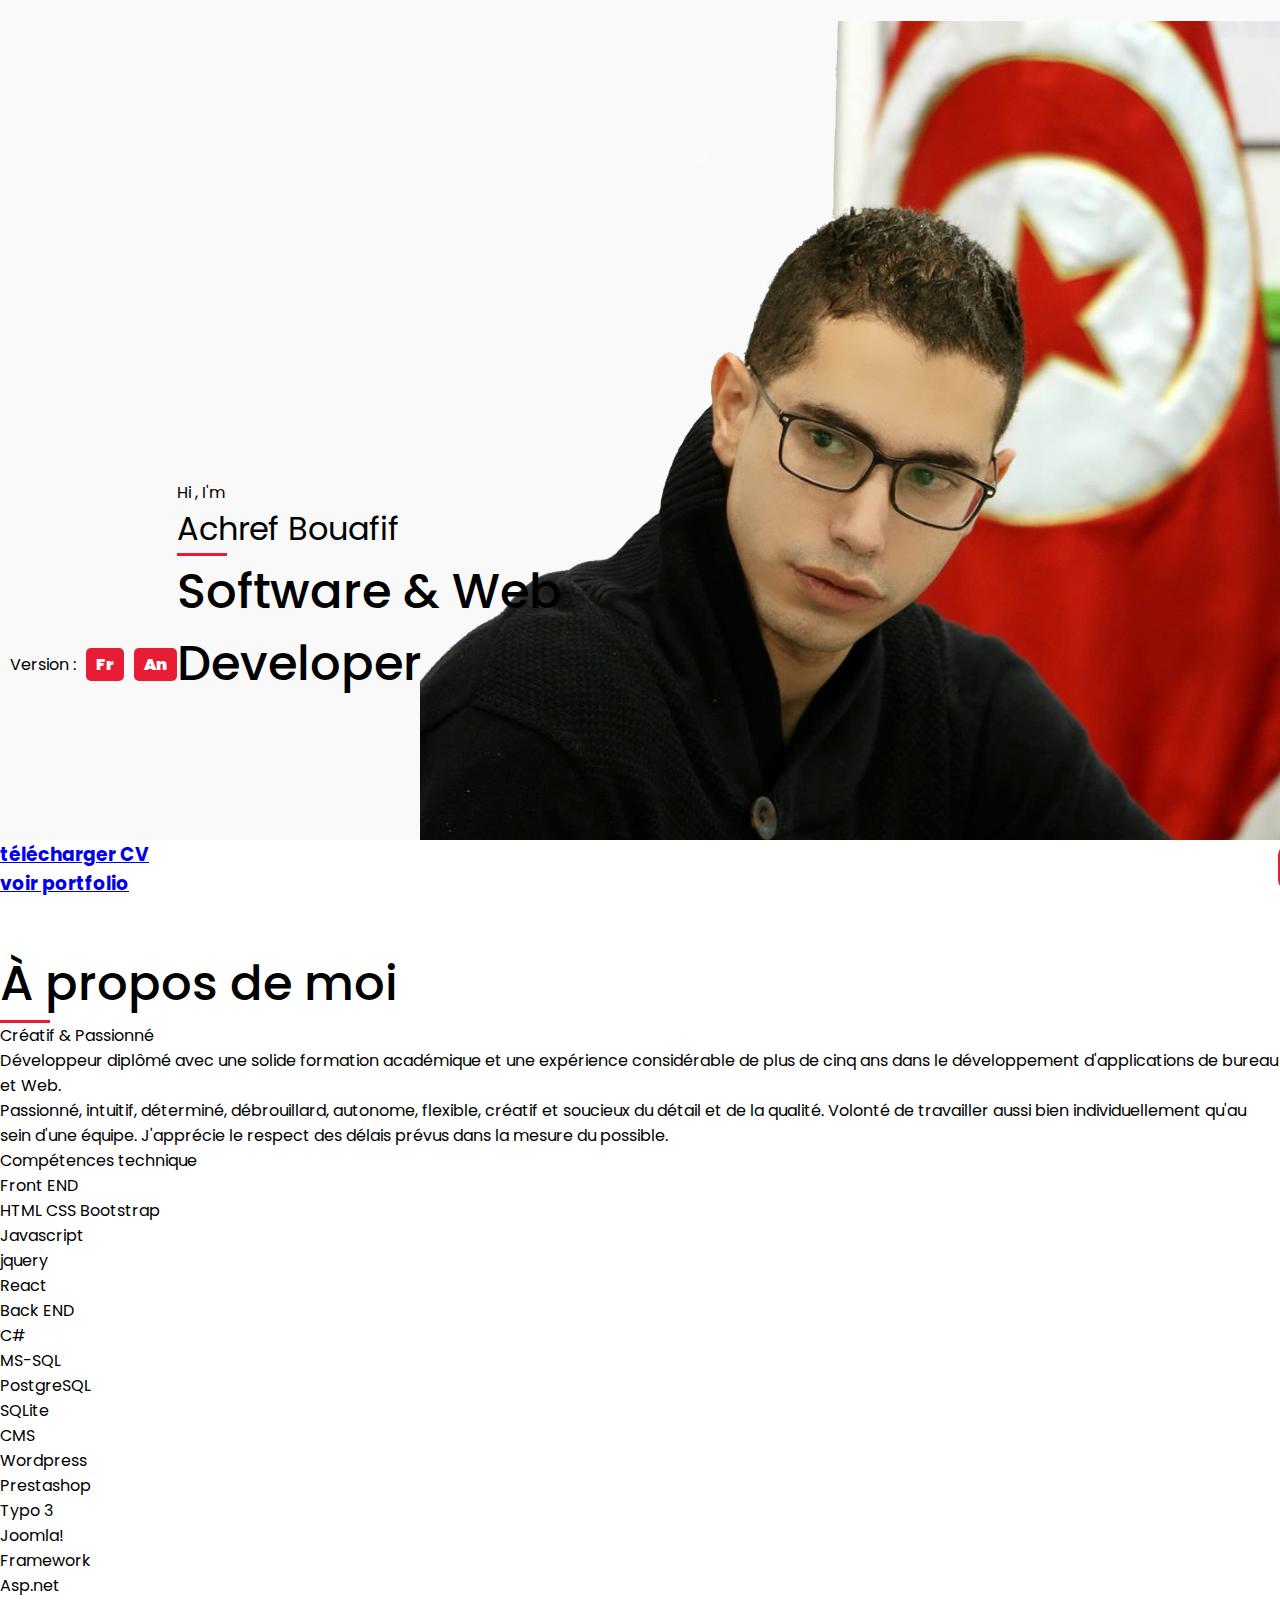
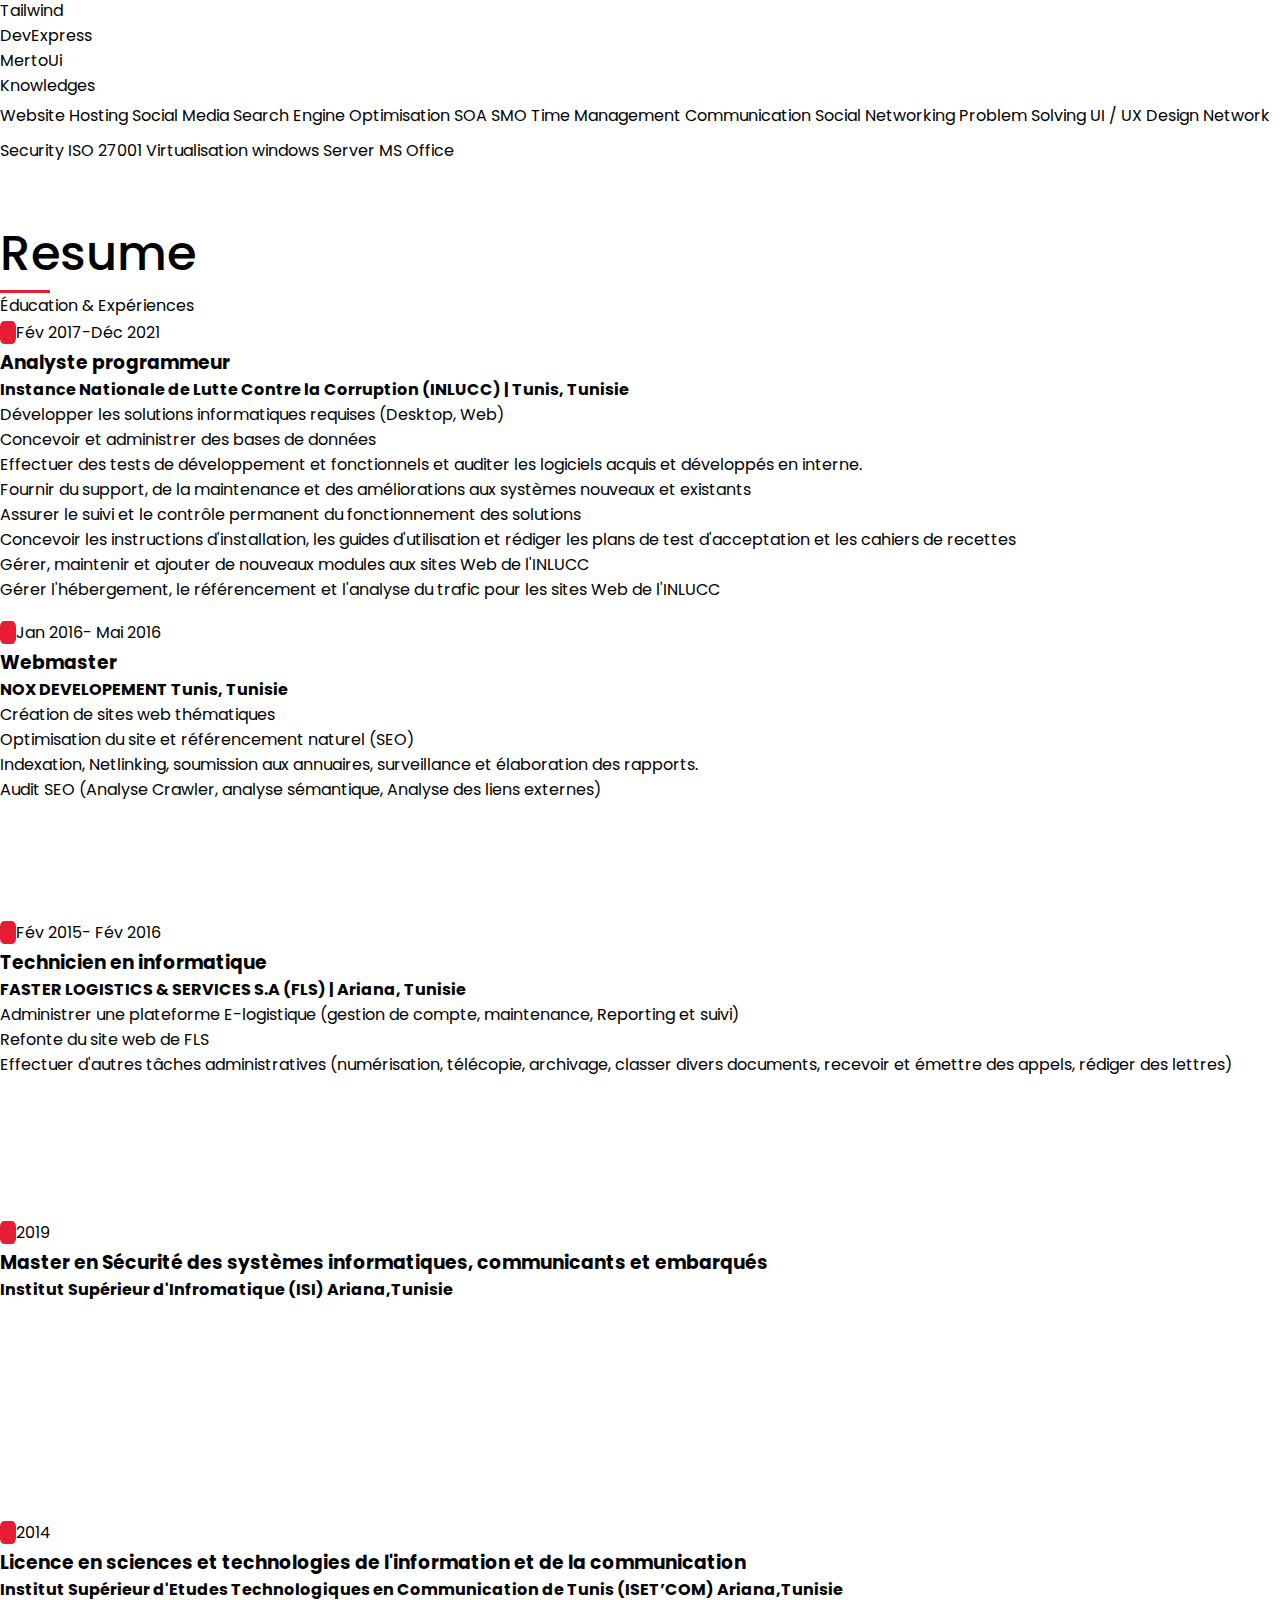
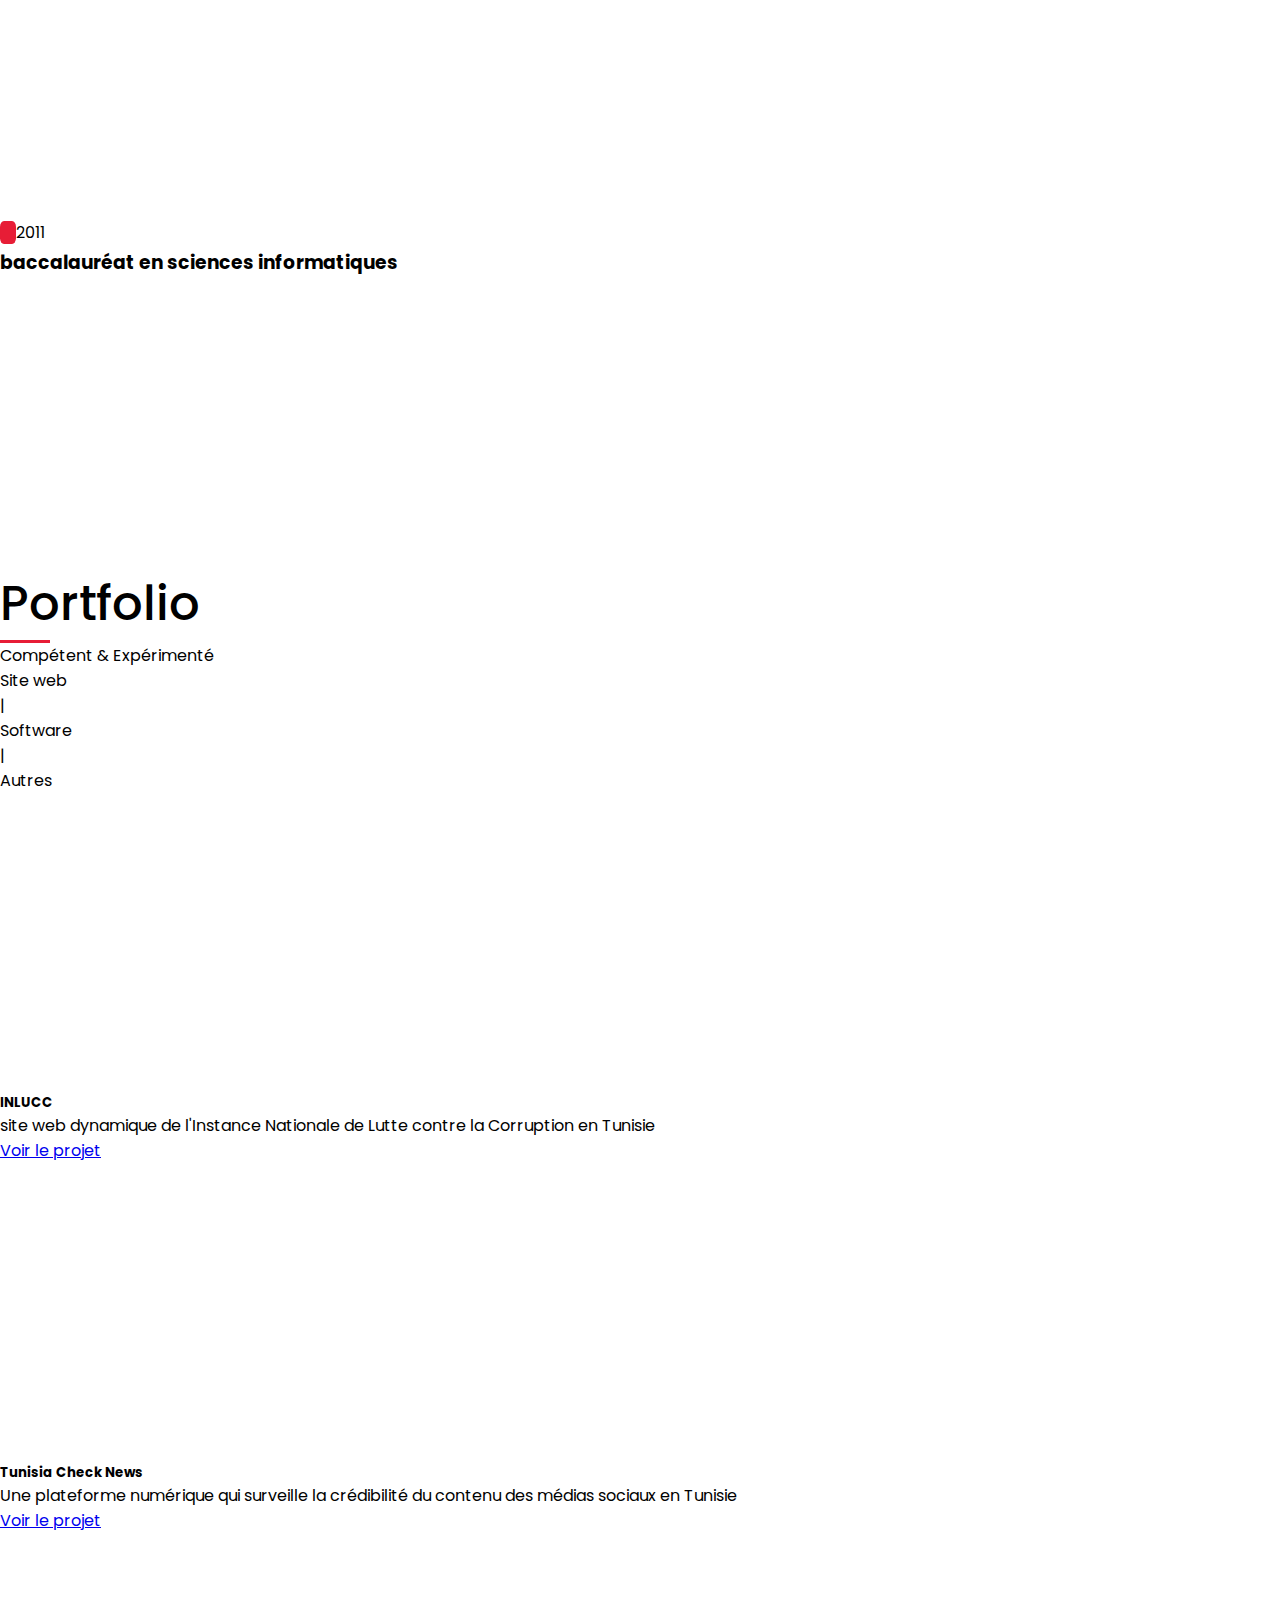
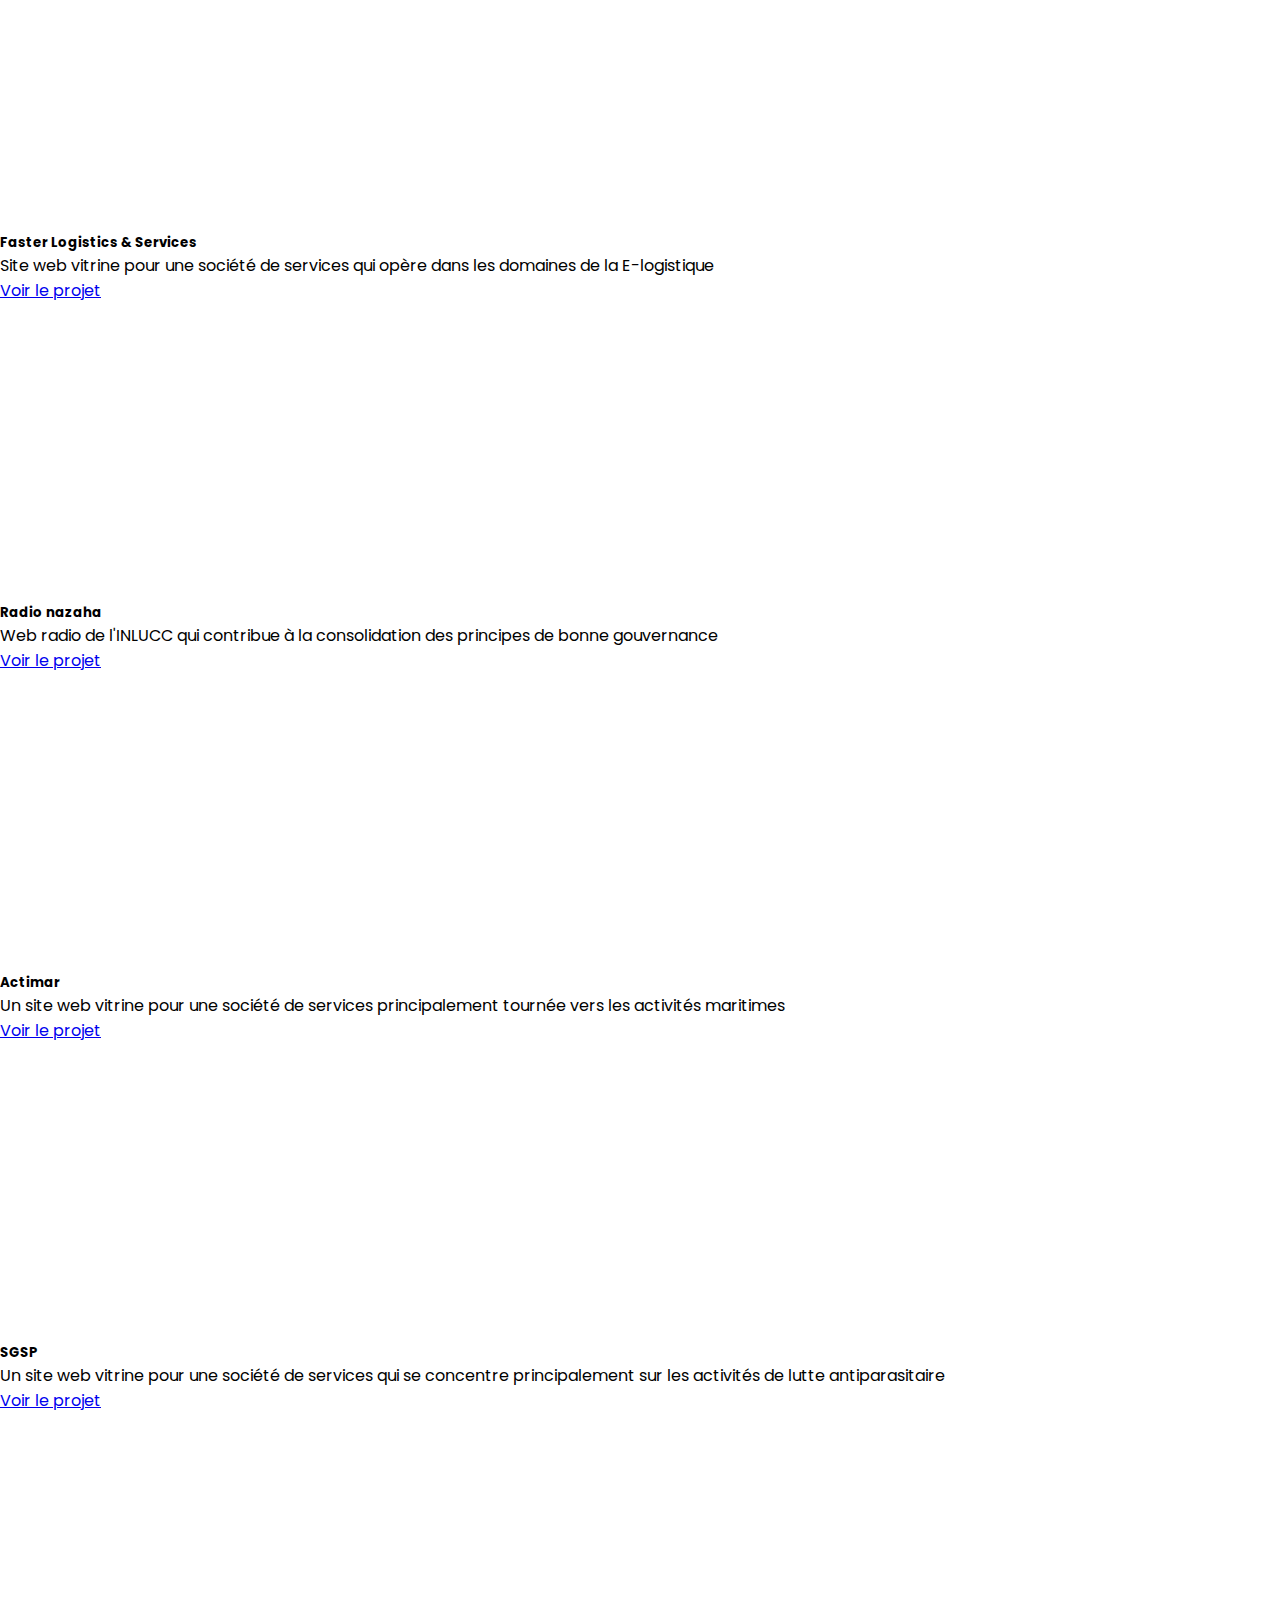
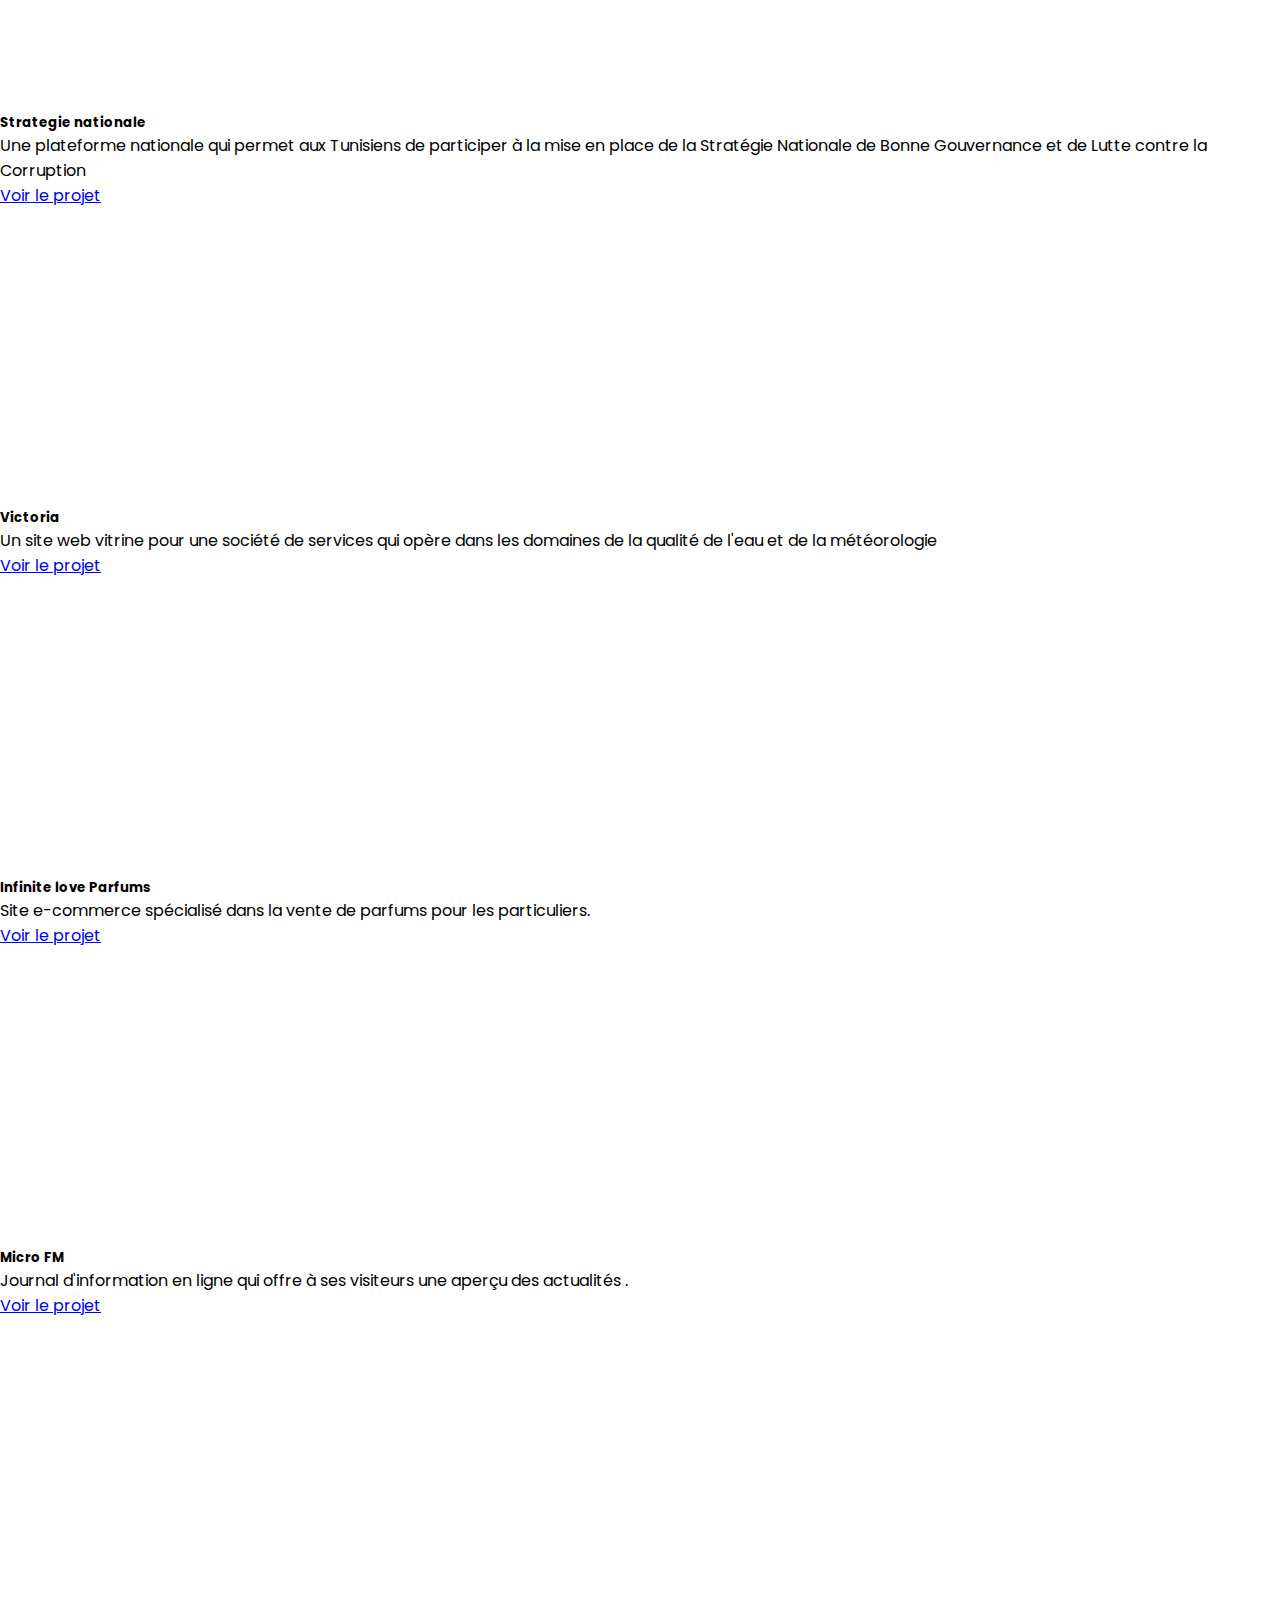
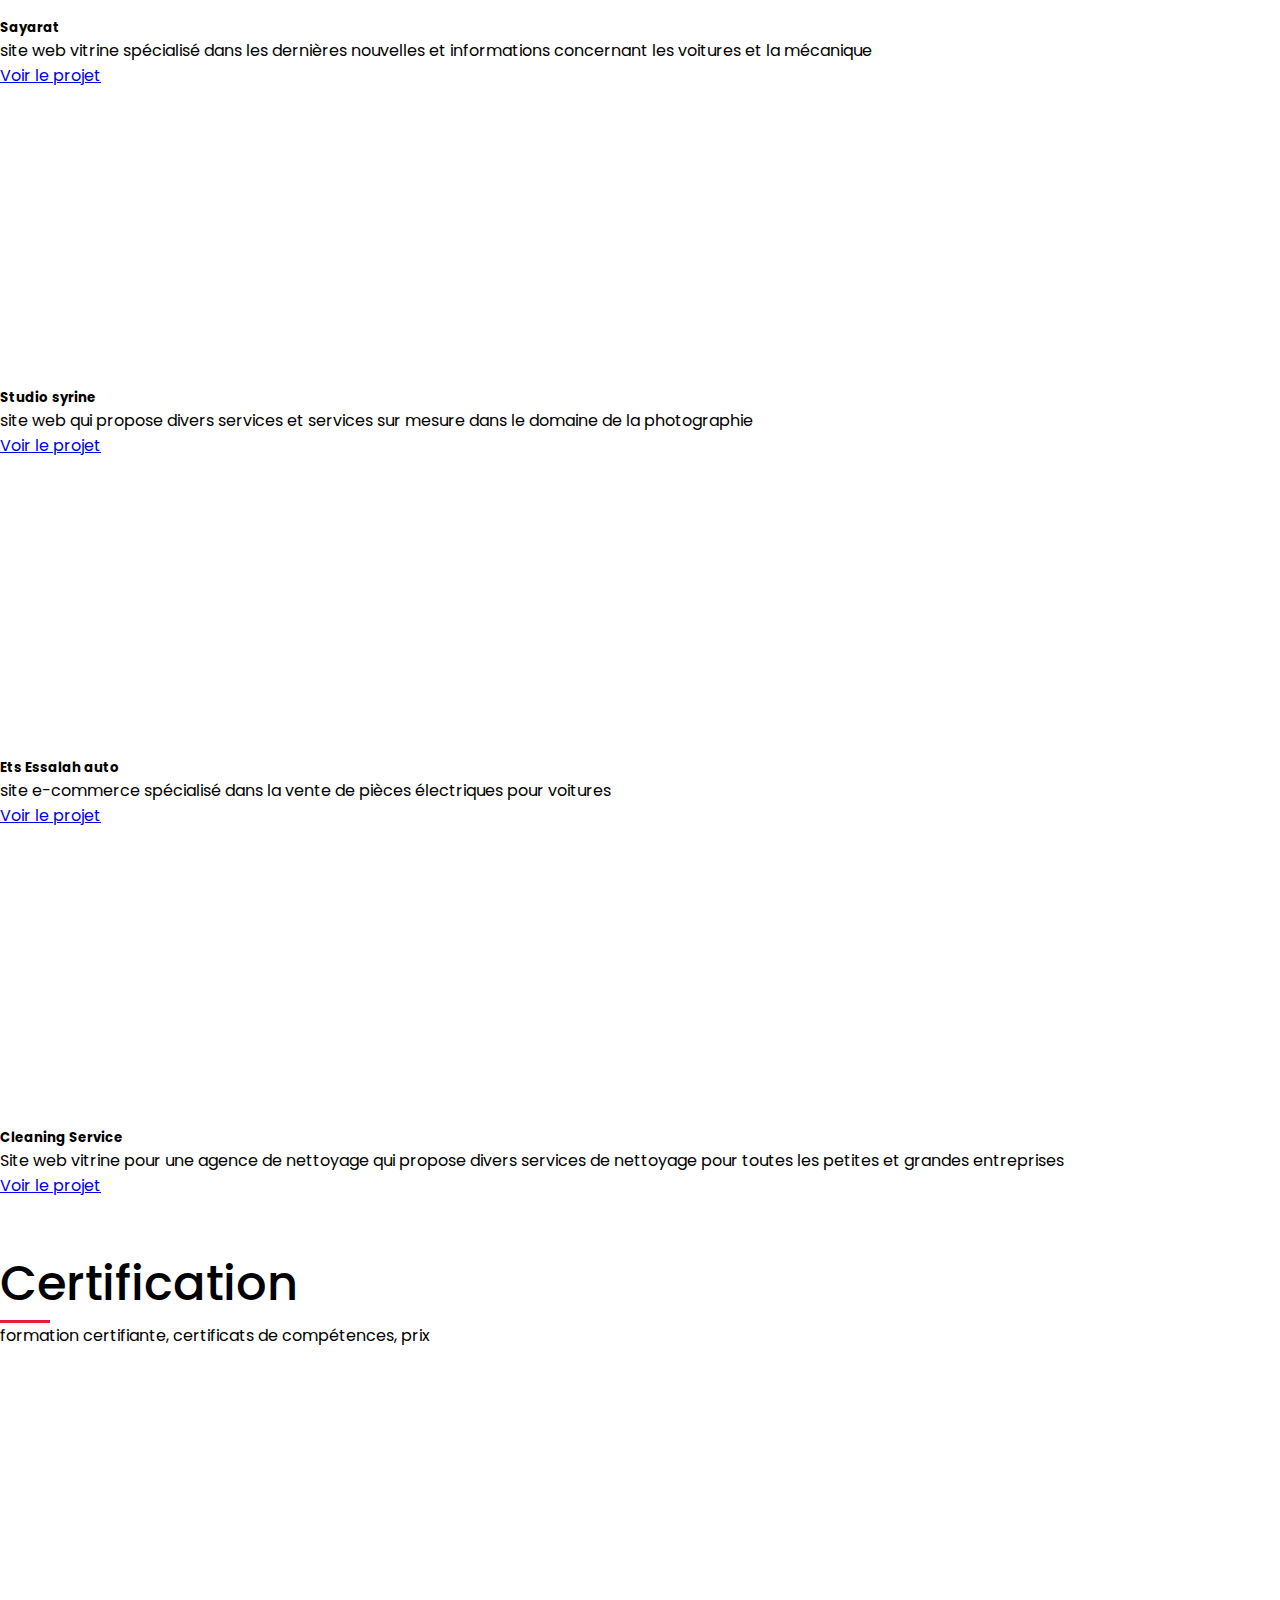
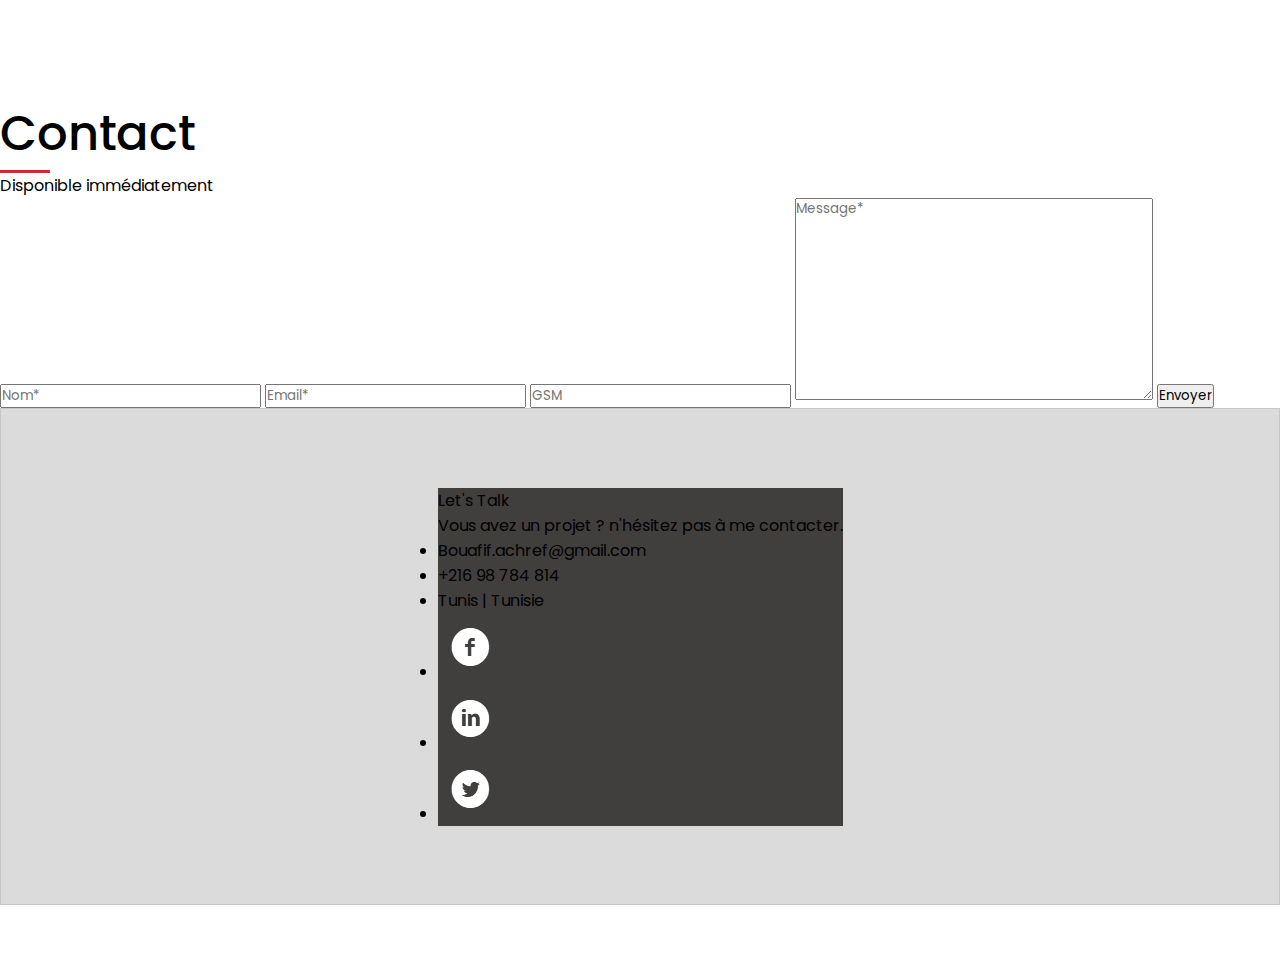
==== commit d333c6cb: "Add files via upload" ====
--- a/index.html
+++ b/index.html
@@ -376,7 +376,7 @@
             <div class="col-sm-12 col-md-6 col-lg-4 mb-3">
               <div class="card shadow card-portfolio">
                 <div class="portfolio-img">
-                  <img class="" src="img/portfolio/inlucc.png" alt="" />
+                  <img class="" src="img/portfolio/inlucc.jpg" alt="" />
                 </div>
                 <div class="card-body">
                   <h5 class="card-title">INLUCC</h5>
@@ -384,7 +384,7 @@
                     site web dynamique de l'Instance Nationale de Lutte contre
                     la Corruption en Tunisie
                   </p>
-                  <a href="#" class="btn btn-danger">Voir le projet</a>
+                  <a href="https://www.inlucc.tn" target="_blank" class="btn btn-danger">Voir le projet</a>
                 </div>
               </div>
             </div>
@@ -394,7 +394,7 @@
                 <div class="portfolio-img">
                   <img
                     class=""
-                    src="img/portfolio/fact-check-news.png"
+                    src="img/portfolio/fact-check-news.jpg"
                     alt=""
                   />
                 </div>
@@ -404,7 +404,7 @@
                     Une plateforme numérique qui surveille la crédibilité du
                     contenu des médias sociaux en Tunisie
                   </p>
-                  <a href="#" class="btn btn-danger">Voir le projet</a>
+                  <a href="https://achrefbo.github.io/tunisianews/" target="_blank" class="btn btn-danger">Voir le projet</a>
                 </div>
               </div>
             </div>
@@ -412,15 +412,15 @@
             <div class="col-sm-12 col-md-6 col-lg-4 mb-3">
               <div class="card shadow card-portfolio">
                 <div class="portfolio-img">
-                  <img class="" src="img/portfolio/fls.png" alt="" />
+                  <img class="" src="img/portfolio/fls.jpg" alt="" />
                 </div>
                 <div class="card-body">
                   <h5 class="card-title">Faster Logistics & Services</h5>
                   <p class="card-text">
                     Site web vitrine pour une société de services qui opère dans
                     les domaines de la E-logistique
-                  </p>
-                  <a href="#" class="btn btn-danger">Voir le projet</a>
+                  </p> 
+                  <a href="http://fls.com.tn/"  target="_blank" class="btn btn-danger">Voir le projet</a>
                 </div>
               </div>
             </div>
@@ -428,7 +428,7 @@
             <div class="col-sm-12 col-md-6 col-lg-4 mb-3">
               <div class="card shadow card-portfolio">
                 <div class="portfolio-img">
-                  <img class="" src="img/portfolio/radio-nazaha.png" alt="" />
+                  <img class="" src="img/portfolio/radio-nazaha.jpg" alt="" />
                 </div>
                 <div class="card-body">
                   <h5 class="card-title">Radio nazaha</h5>
@@ -436,7 +436,7 @@
                     Web radio de l'INLUCC qui contribue à la consolidation des
                     principes de bonne gouvernance
                   </p>
-                  <a href="#" class="btn btn-danger">Voir le projet</a>
+                  <a href="http://radionazaha.info/" target="_blank" class="btn btn-danger">Voir le projet</a>
                 </div>
               </div>
             </div>
@@ -444,7 +444,7 @@
             <div class="col-sm-12 col-md-6 col-lg-4 mb-3">
               <div class="card shadow card-portfolio">
                 <div class="portfolio-img">
-                  <img class="" src="img/portfolio/actimar.png" alt="" />
+                  <img class="" src="img/portfolio/actimar.jpg" alt="" />
                 </div>
                 <div class="card-body">
                   <h5 class="card-title">Actimar</h5>
@@ -452,7 +452,7 @@
                     Un site web vitrine pour une société de services
                     principalement tournée vers les activités maritimes
                   </p>
-                  <a href="#" class="btn btn-danger">Voir le projet</a>
+                  <a href="https://www.actimar.tn" target="_blank" class="btn btn-danger">Voir le projet</a>
                 </div>
               </div>
             </div>
@@ -461,7 +461,7 @@
             <div class="col-sm-12 col-md-6 col-lg-4 mb-3">
               <div class="card shadow card-portfolio">
                 <div class="portfolio-img">
-                  <img class="" src="img/portfolio/sgsp.png" alt="" />
+                  <img class="" src="img/portfolio/sgsp.jpg" alt="" />
                 </div>
                 <div class="card-body">
                   <h5 class="card-title">SGSP</h5>
@@ -470,7 +470,7 @@
                     concentre principalement sur les activités de lutte
                     antiparasitaire
                   </p>
-                  <a href="#" class="btn btn-danger">Voir le projet</a>
+                  <a href="https://www.sgsp.tn" target="_blank" class="btn btn-danger">Voir le projet</a>
                 </div>
               </div>
             </div>
@@ -479,7 +479,7 @@
             <div class="col-sm-12 col-md-6 col-lg-4 mb-3">
               <div class="card shadow card-portfolio">
                 <div class="portfolio-img">
-                  <img class="" src="img/portfolio/Strategie.png" alt="" />
+                  <img class="" src="img/portfolio/Strategie.jpg" alt="" />
                 </div>
                 <div class="card-body">
                   <h5 class="card-title">Strategie nationale</h5>
@@ -488,7 +488,7 @@
                     participer à la mise en place de la Stratégie Nationale de
                     Bonne Gouvernance et de Lutte contre la Corruption
                   </p>
-                  <a href="#" class="btn btn-danger">Voir le projet</a>
+                  <a href="https://anticorruption.tn" target="_blank" class="btn btn-danger">Voir le projet</a>
                 </div>
               </div>
             </div>
@@ -496,7 +496,7 @@
             <div class="col-sm-12 col-md-6 col-lg-4 mb-3">
               <div class="card shadow card-portfolio">
                 <div class="portfolio-img">
-                  <img class="" src="img/portfolio/Victoria.png" alt="" />
+                  <img class="" src="img/portfolio/Victoria.jpg" alt="" />
                 </div>
                 <div class="card-body">
                   <h5 class="card-title">Victoria</h5>
@@ -512,7 +512,7 @@
             <div class="col-sm-12 col-md-6 col-lg-4 mb-3">
               <div class="card shadow card-portfolio">
                 <div class="portfolio-img">
-                  <img class="" src="img/portfolio/infinite.png" alt="" />
+                  <img class="" src="img/portfolio/infinite.jpg" alt="" />
                 </div>
                 <div class="card-body">
                   <h5 class="card-title">Infinite love Parfums</h5>
@@ -520,7 +520,7 @@
                     Site e-commerce spécialisé dans la vente de parfums pour les
                     particuliers.
                   </p>
-                  <a href="#" class="btn btn-danger">Voir le projet</a>
+                  <a href="https://infiniteloveparfum.tn/" target="_blank" class="btn btn-danger">Voir le projet</a>
                 </div>
               </div>
             </div>
@@ -528,7 +528,7 @@
             <div class="col-sm-12 col-md-6 col-lg-4 mb-3">
               <div class="card shadow card-portfolio">
                 <div class="portfolio-img">
-                  <img class="" src="img/portfolio/micro-fm.png" alt="" />
+                  <img class="" src="img/portfolio/micro-fm.jpg" alt="" />
                 </div>
                 <div class="card-body">
                   <h5 class="card-title">Micro FM</h5>
@@ -536,7 +536,7 @@
                     Journal d'information en ligne qui offre à ses visiteurs une
                     aperçu des actualités .
                   </p>
-                  <a href="#" class="btn btn-danger">Voir le projet</a>
+                  <a href="https://micro-fm.com/" target="_blank" class="btn btn-danger">Voir le projet</a>
                 </div>
               </div>
             </div>
@@ -545,7 +545,7 @@
             <div class="col-sm-12 col-md-6 col-lg-4 mb-3">
               <div class="card shadow card-portfolio">
                 <div class="portfolio-img">
-                  <img class="" src="img/portfolio/sayarat.png" alt="" />
+                  <img class="" src="img/portfolio/sayarat.jpg" alt="" />
                 </div>
                 <div class="card-body">
                   <h5 class="card-title">Sayarat</h5>
@@ -553,7 +553,7 @@
                     site web vitrine spécialisé dans les dernières nouvelles et
                     informations concernant les voitures et la mécanique
                   </p>
-                  <a href="#" class="btn btn-danger">Voir le projet</a>
+                  <a href="https://sayarat.org/" class="btn btn-danger">Voir le projet</a>
                 </div>
               </div>
             </div>
@@ -562,7 +562,7 @@
             <div class="col-sm-12 col-md-6 col-lg-4 mb-3">
               <div class="card shadow card-portfolio">
                 <div class="portfolio-img">
-                  <img class="" src="img/portfolio/studio-syrine.png" alt="" />
+                  <img class="" src="img/portfolio/studio-syrine.jpg" alt="" />
                 </div>
                 <div class="card-body">
                   <h5 class="card-title">Studio syrine</h5>
@@ -570,7 +570,7 @@
                     site web qui propose divers services et services sur mesure
                     dans le domaine de la photographie
                   </p>
-                  <a href="#" class="btn btn-danger">Voir le projet</a>
+                  <a href="https://studio-syrine.com/" target="_blank" class="btn btn-danger">Voir le projet</a>
                 </div>
               </div>
             </div>
@@ -581,7 +581,7 @@
                 <div class="portfolio-img">
                   <img
                     class=""
-                    src="img/portfolio/ets-essalah-auto.tn.png"
+                    src="img/portfolio/ets-essalah-auto.tn.jpg"
                     alt=""
                   />
                 </div>
@@ -591,7 +591,7 @@
                     site e-commerce spécialisé dans la vente de pièces
                     électriques pour voitures
                   </p>
-                  <a href="#" class="btn btn-danger">Voir le projet</a>
+                  <a href="https://ets-essalah-auto.tn" target="_blank" class="btn btn-danger">Voir le projet</a>
                 </div>
               </div>
             </div>
@@ -602,7 +602,7 @@
                 <div class="portfolio-img">
                   <img
                     class=""
-                    src="img/portfolio/cleaning services.png"
+                    src="img/portfolio/cleaning services.jpg"
                     alt=""
                   />
                 </div>
@@ -613,7 +613,7 @@
                     divers services de nettoyage pour toutes les petites et
                     grandes entreprises
                   </p>
-                  <a href="#" class="btn btn-danger">Voir le projet</a>
+                  <a href="https://achrefbo.github.io/cleaning-services/" target="_blank" class="btn btn-danger">Voir le projet</a>
                 </div>
               </div>
             </div>
@@ -845,28 +845,28 @@
             <div class="col-sm-6 col-md-3">
               <img
                 class="w-100 h-100"
-                src="img/certif/SEMrush-Academy-Certificate-9635192bd81a36827c50ee9f9a8639d3802c23fc205fa42ee421f6361b9a2bfe.png"
+                src="img/certif/SEMrush-Academy-Certificate-9635192bd81a36827c50ee9f9a8639d3802c23fc205fa42ee421f6361b9a2bfe.jpg"
                 alt=""
               />
             </div>
             <div class="col-sm-6 col-md-3">
               <img
                 class="img-fluid"
-                src="img/certif/SEMrush-Academy-Certificate-9f17cd0c6d31aee2288d11b19dab044b30b17cf3c599c947a044afb3e4cf93e1.png"
+                src="img/certif/SEMrush-Academy-Certificate-9f17cd0c6d31aee2288d11b19dab044b30b17cf3c599c947a044afb3e4cf93e1.jpg"
                 alt=""
               />
             </div>
             <div class="col-sm-6 col-md-3">
               <img
                 class="img-fluid"
-                src="img/certif/SEMrush-Academy-Certificate-a02ab09c1a54512d1f5778a8adcc744f86a8f041e46c81770e00995a76228294.png"
+                src="img/certif/SEMrush-Academy-Certificate-a02ab09c1a54512d1f5778a8adcc744f86a8f041e46c81770e00995a76228294.jpg"
                 alt=""
               />
             </div>
             <div class="col-sm-6 col-md-3">
               <img
                 class="img-fluid"
-                src="img/certif/SEMrush-Academy-Certificate-b6f89821f26ead083255cdb8655c15c734965ffe66df12d8c627c9cfc09925b2.png"
+                src="img/certif/SEMrush-Academy-Certificate-b6f89821f26ead083255cdb8655c15c734965ffe66df12d8c627c9cfc09925b2.jpg"
                 alt=""
               />
             </div>
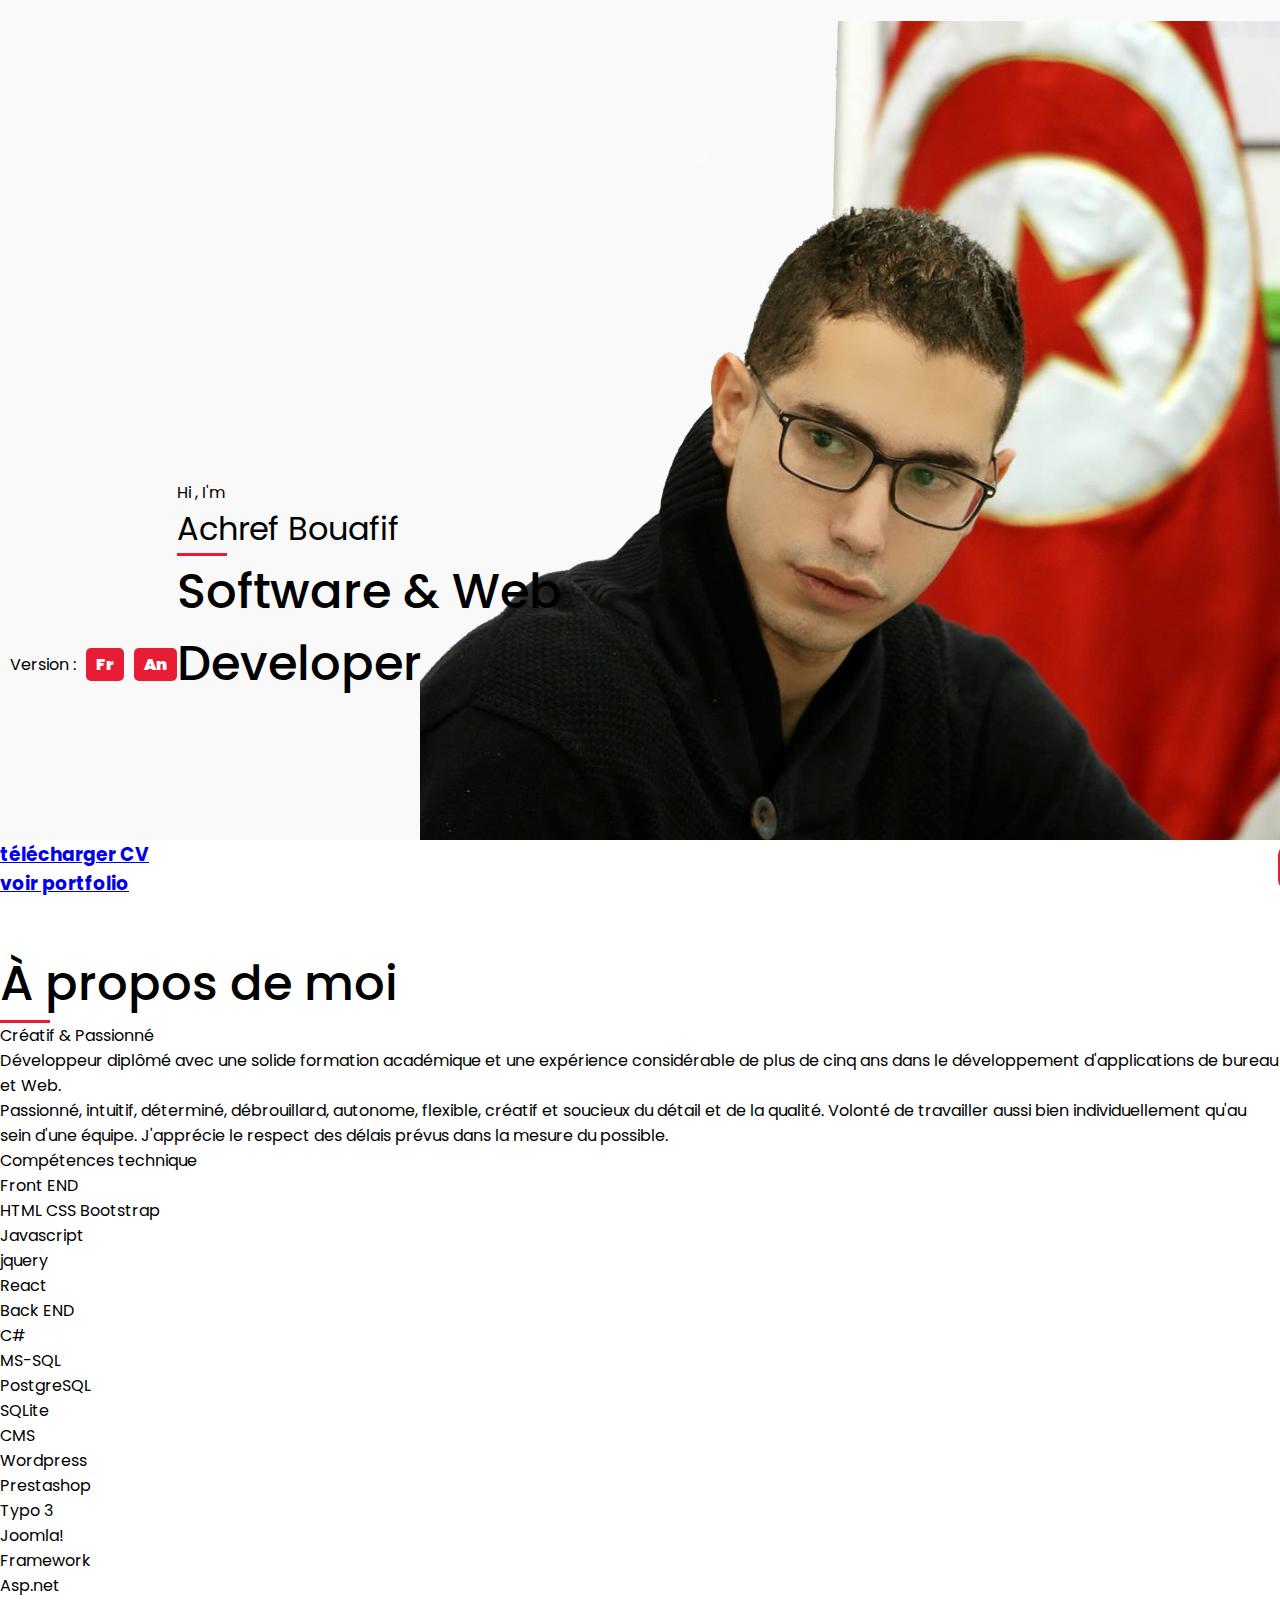
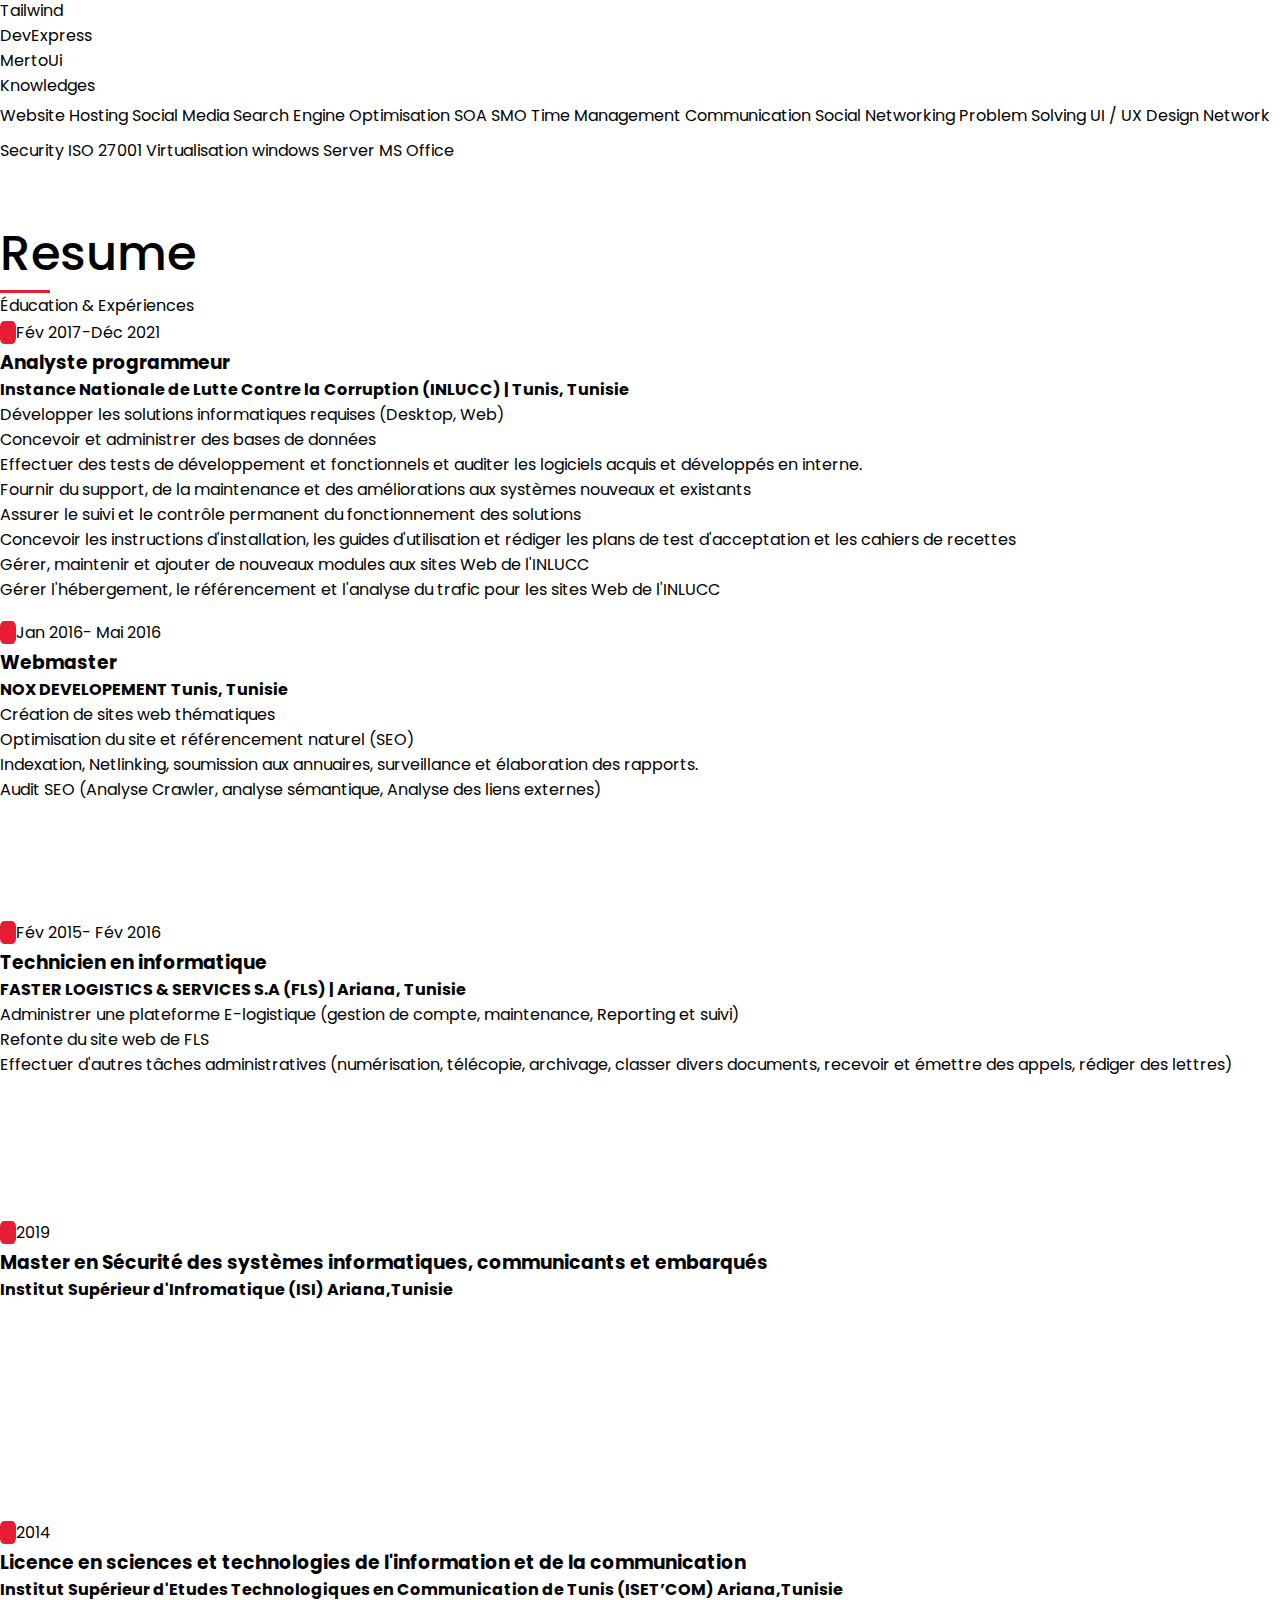
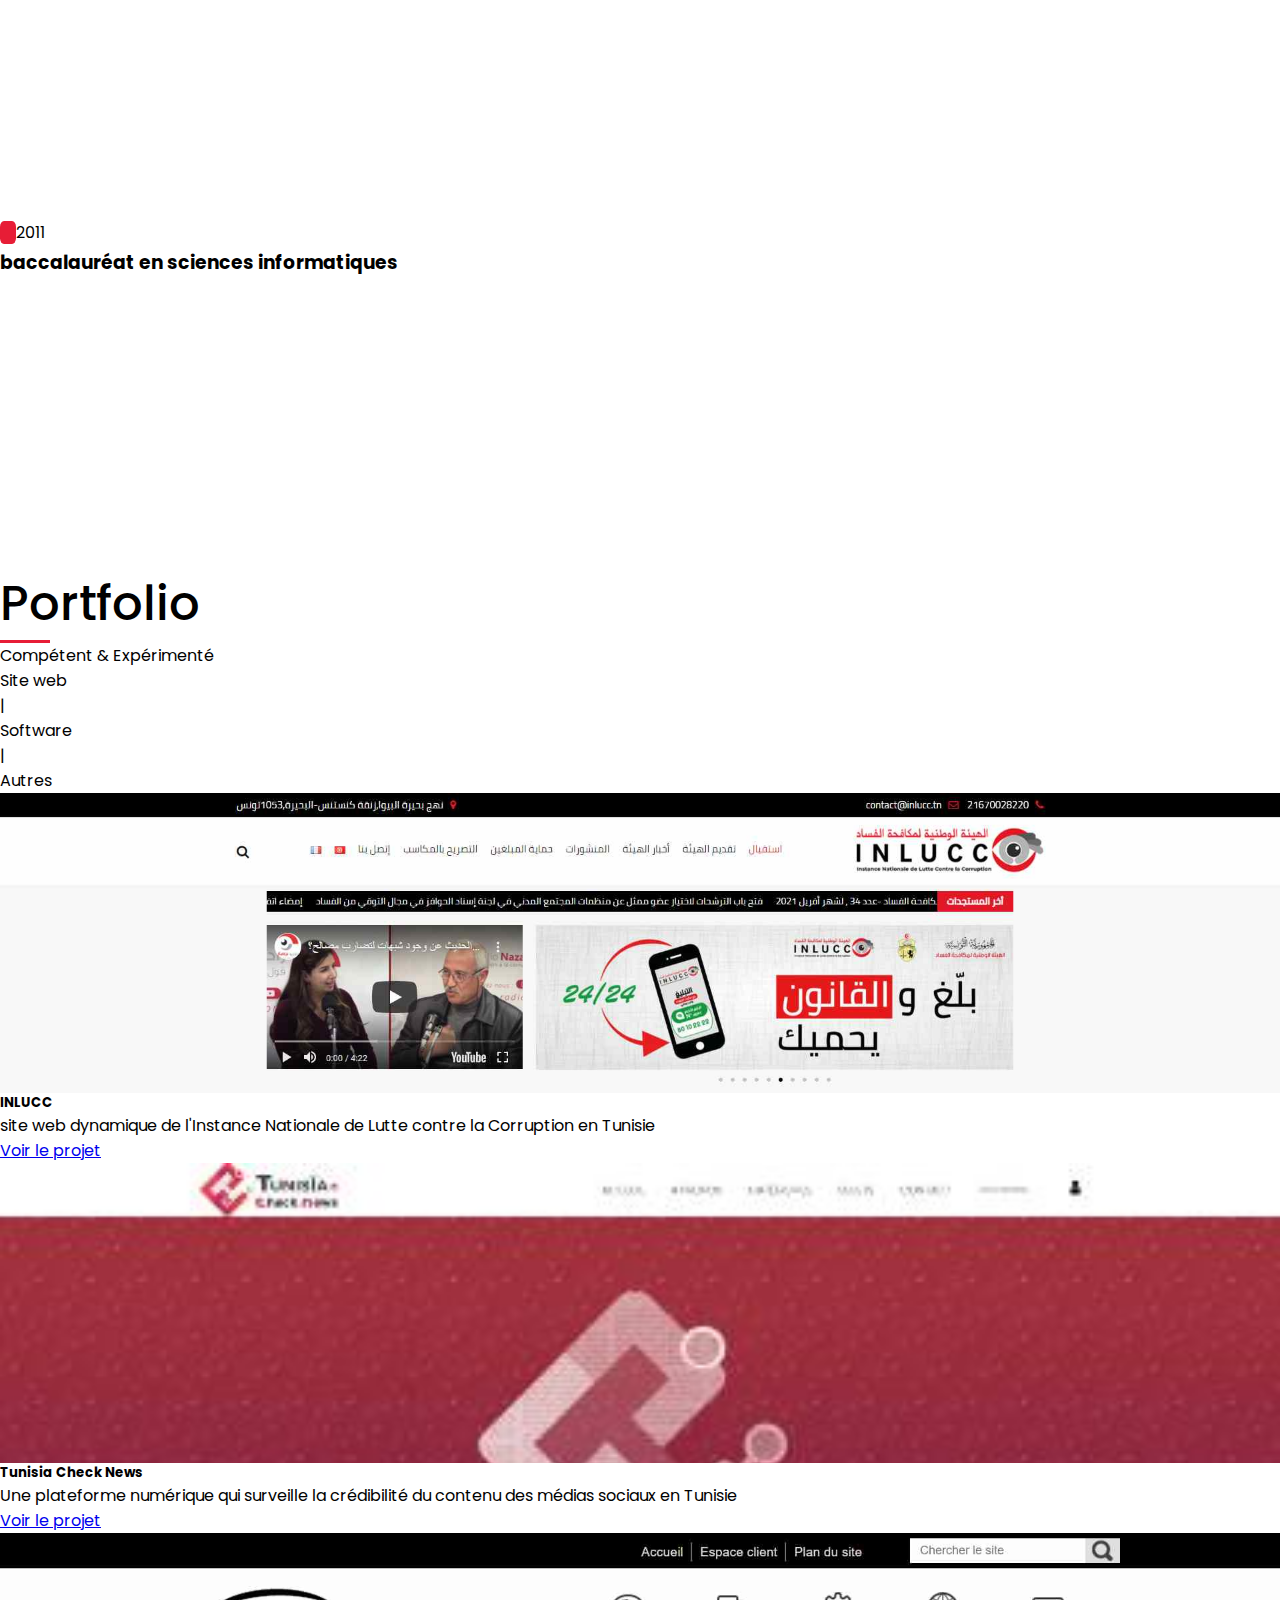
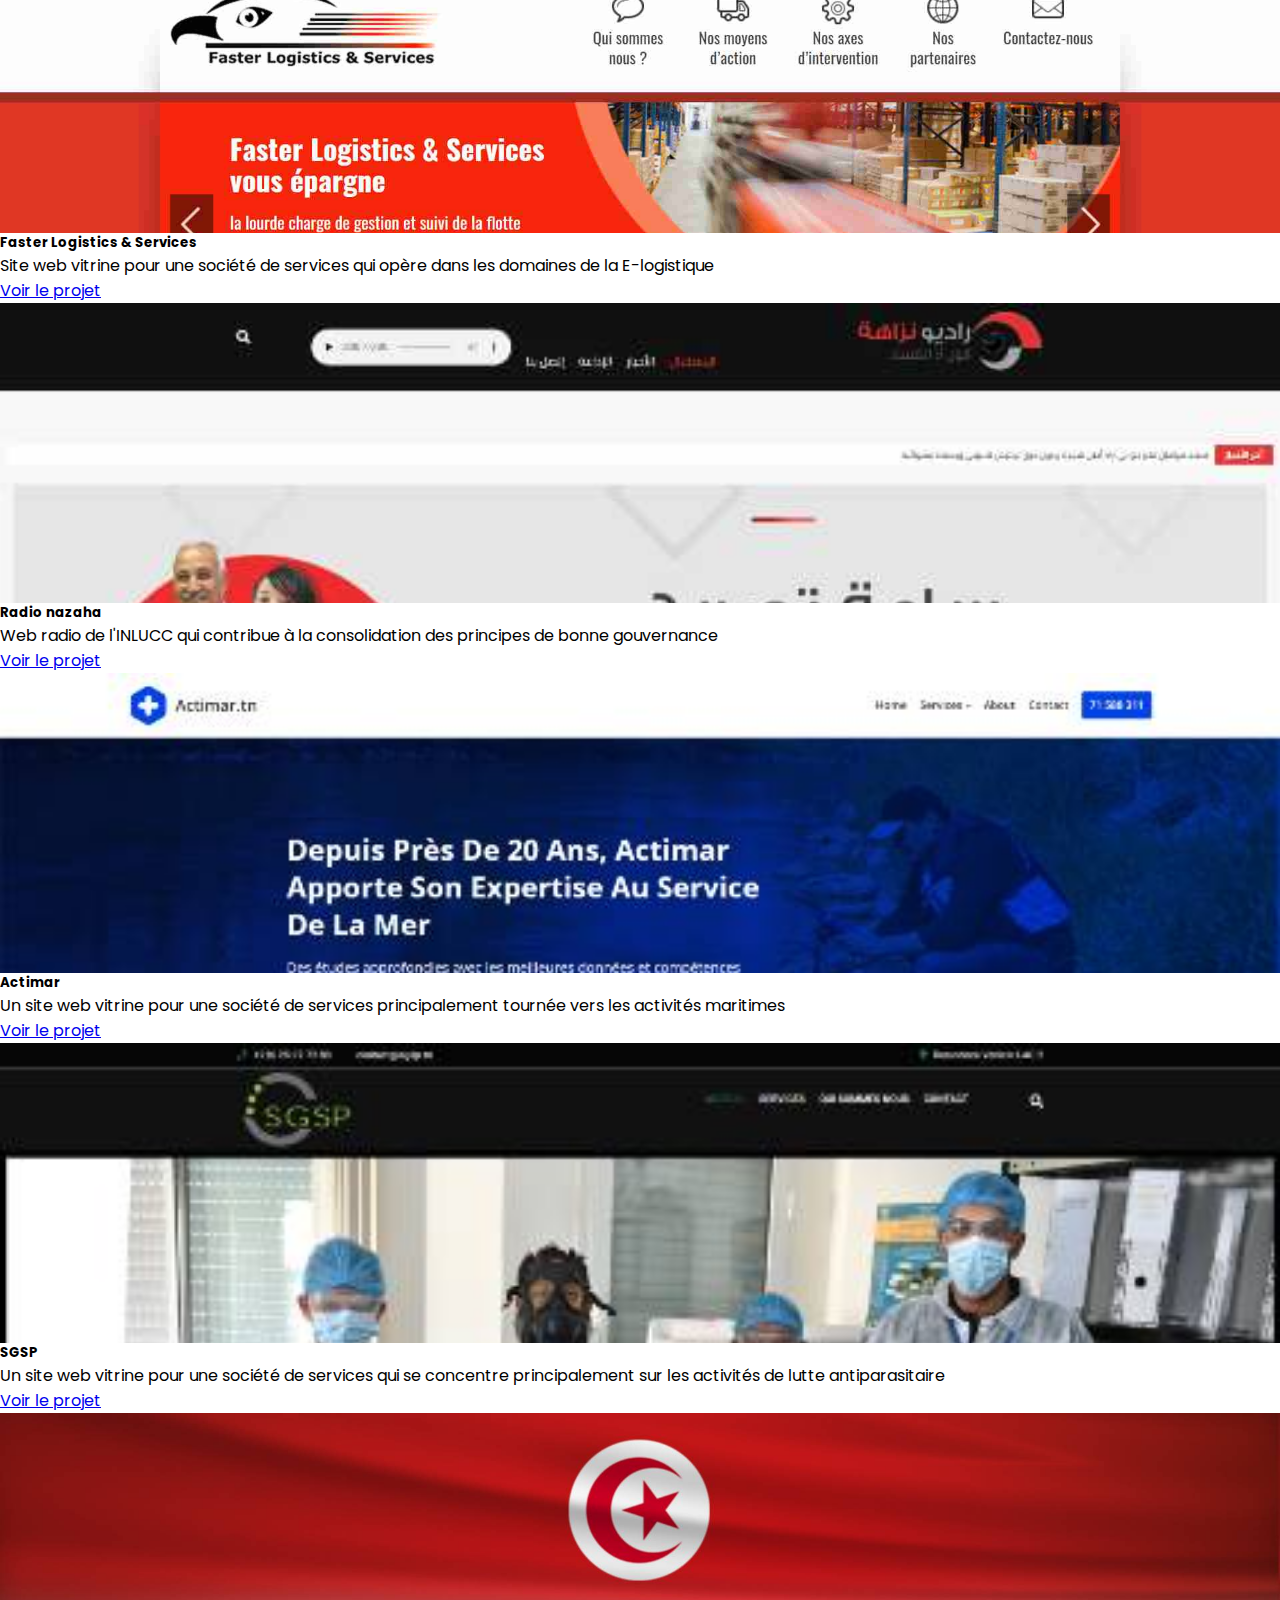
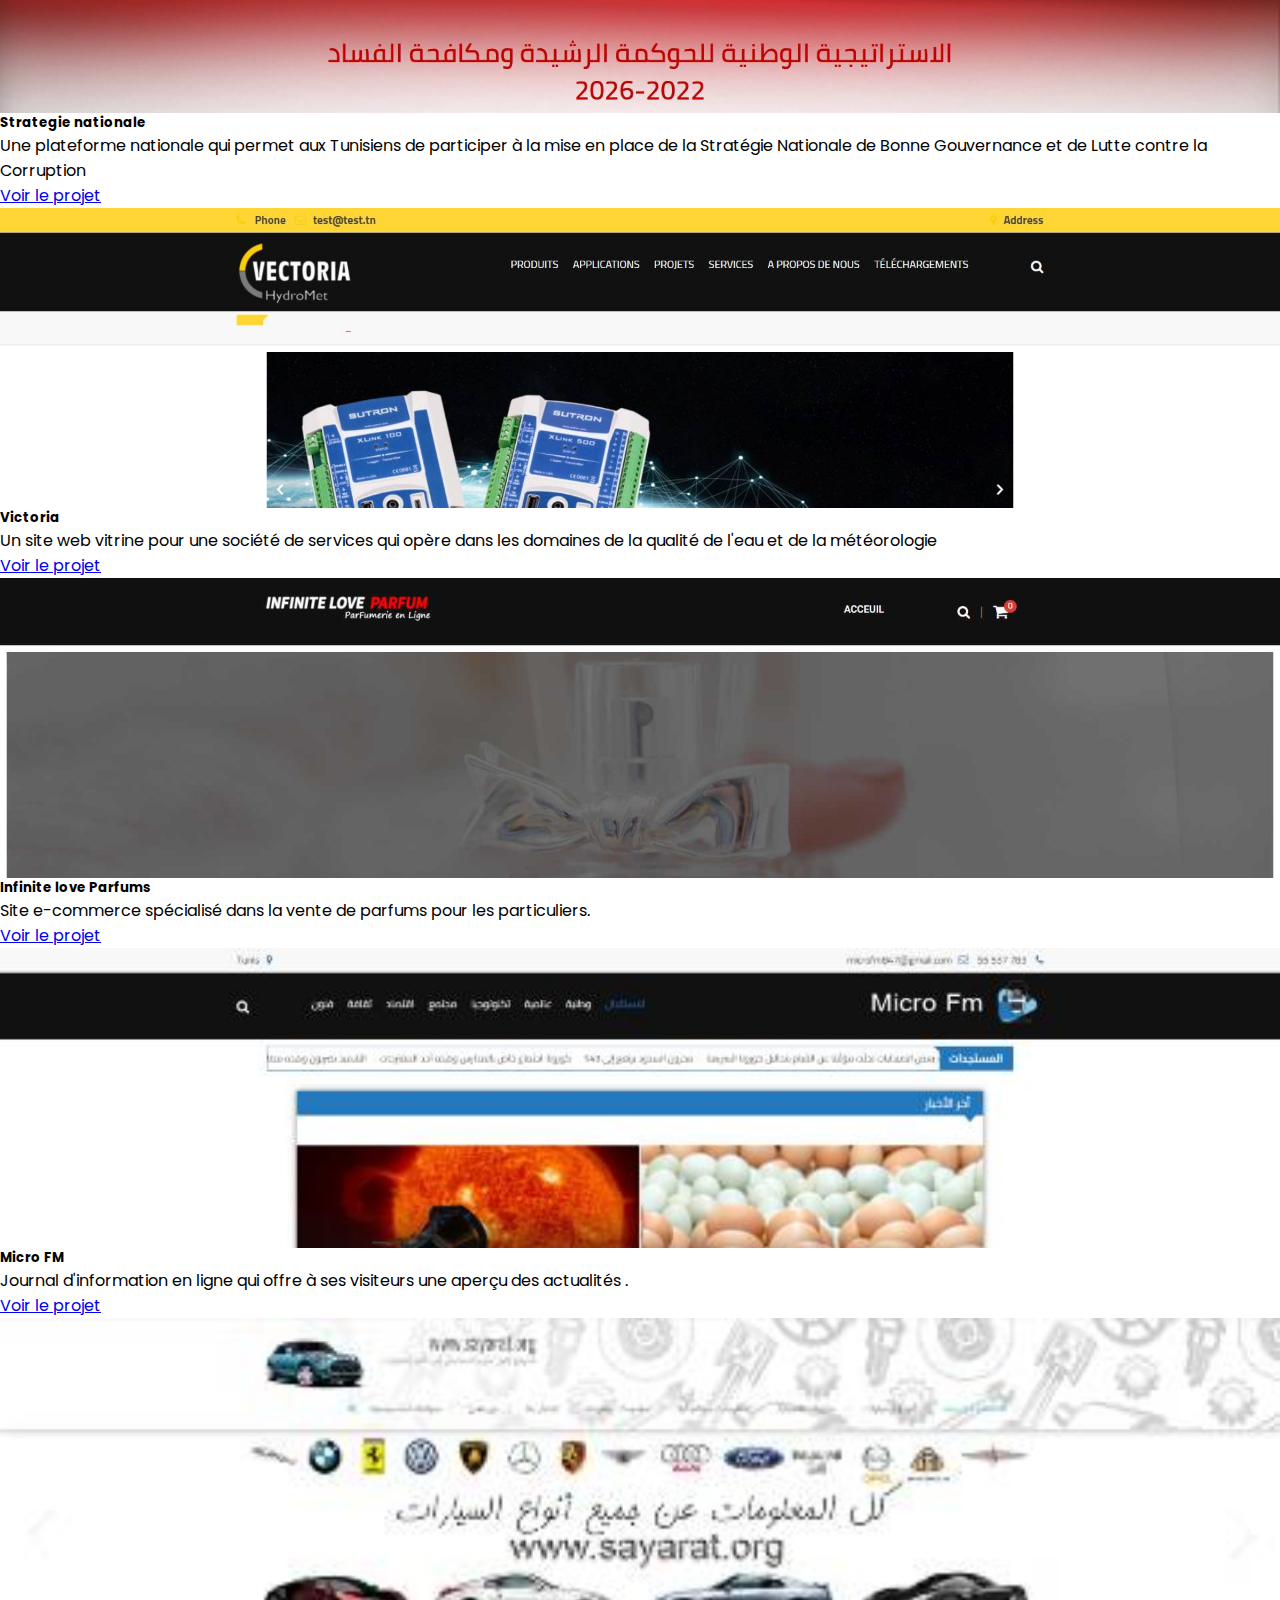
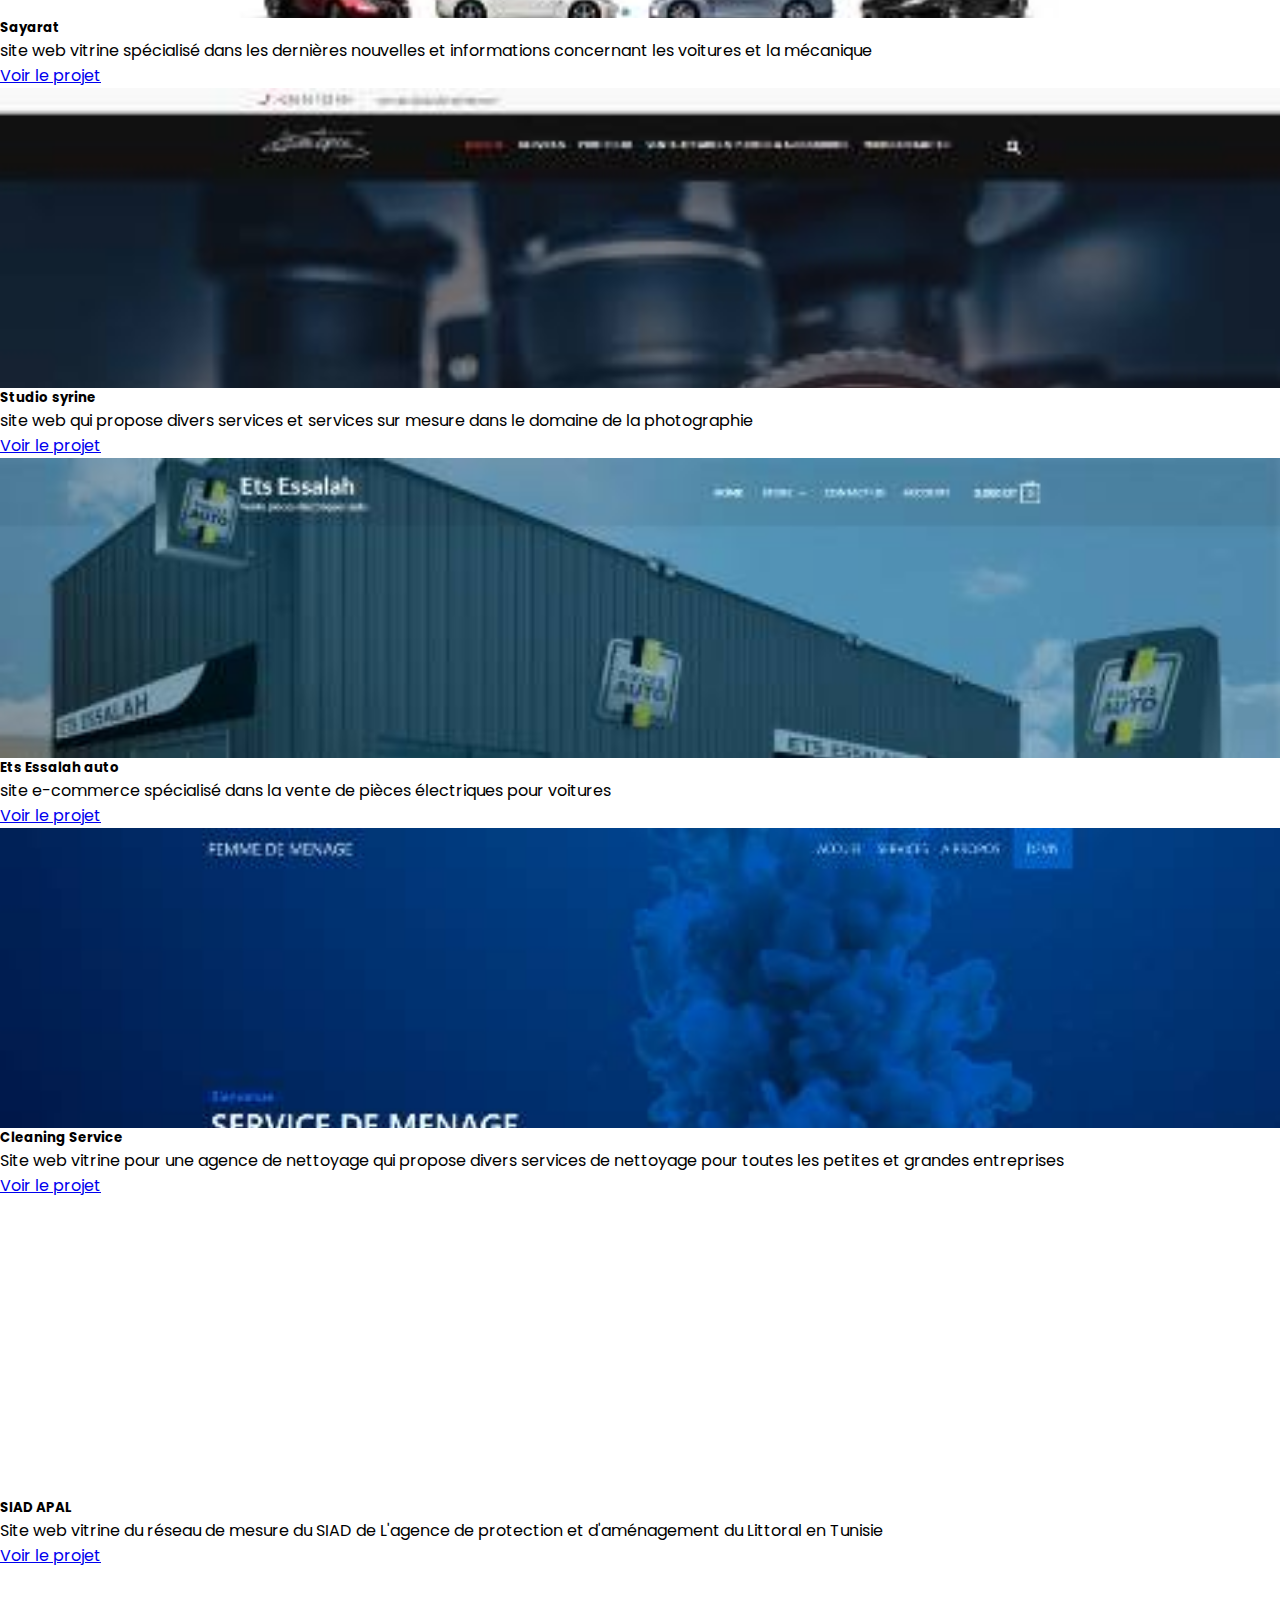
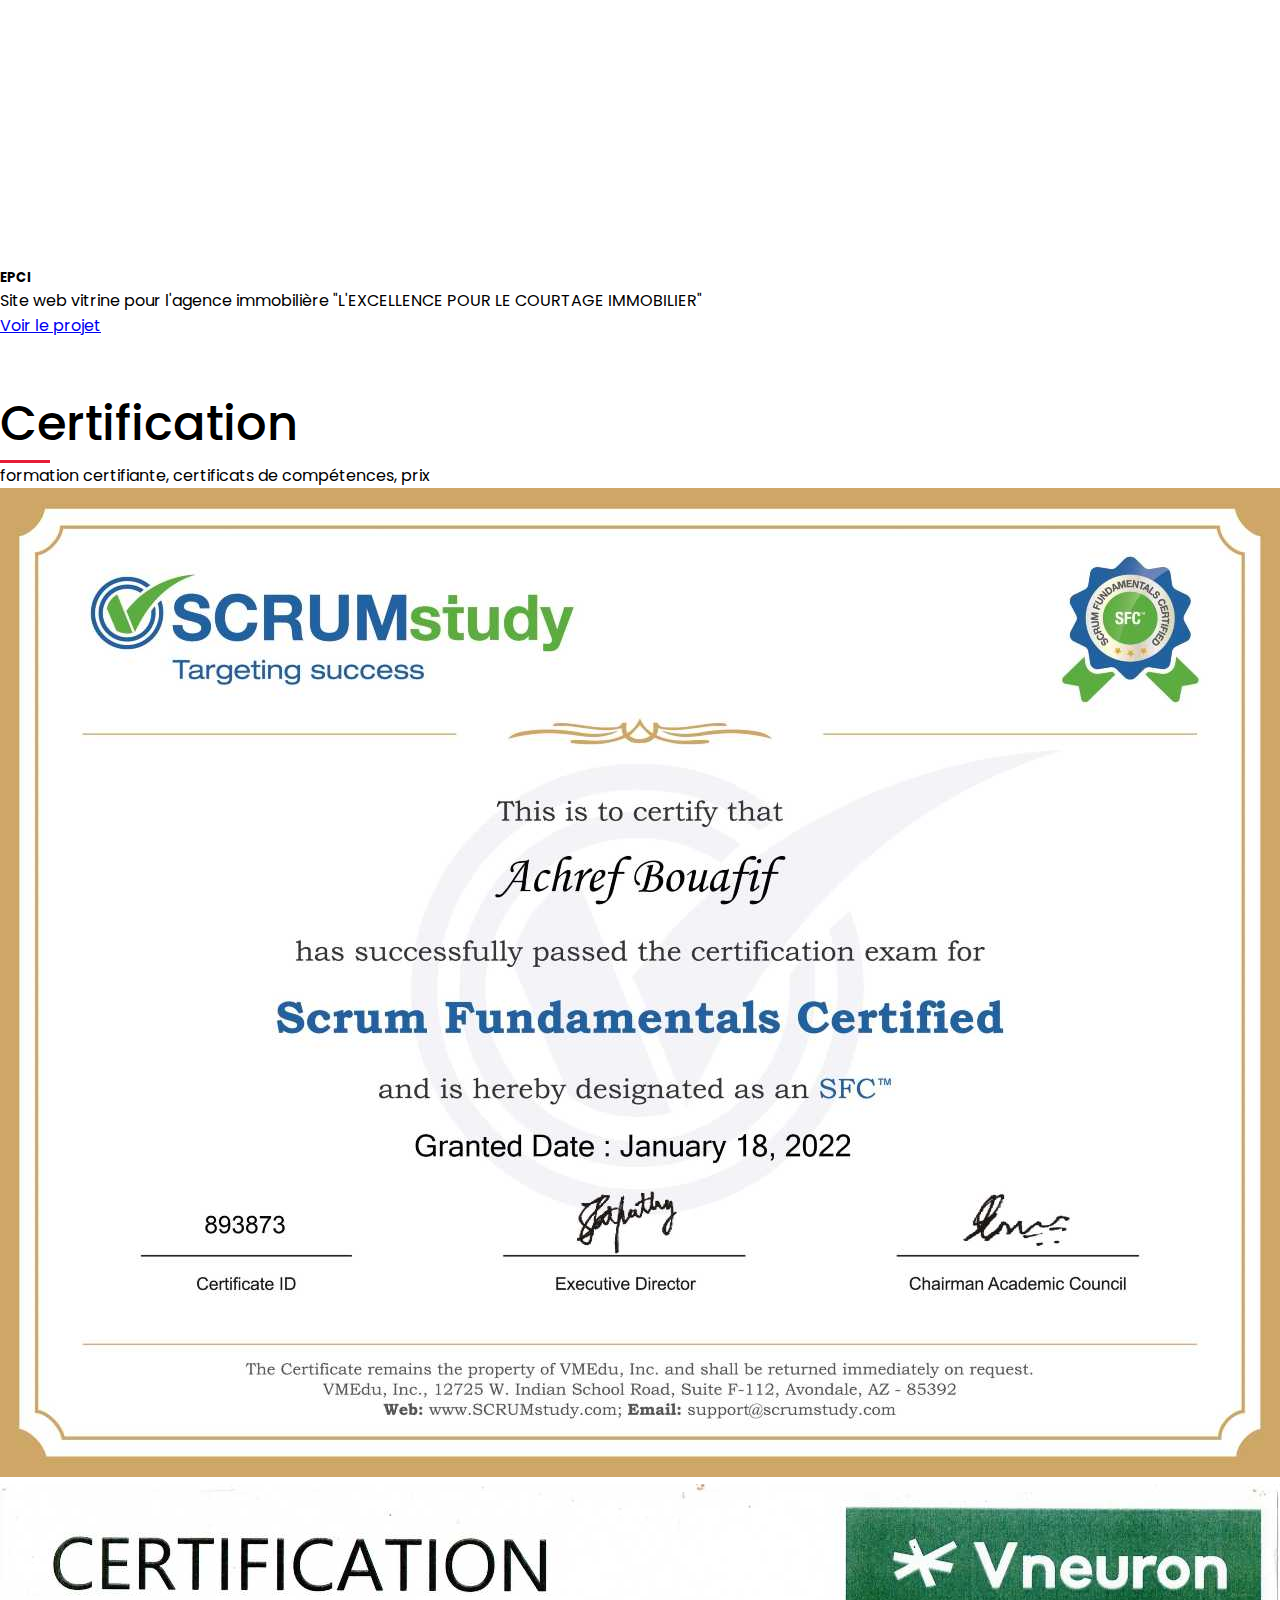
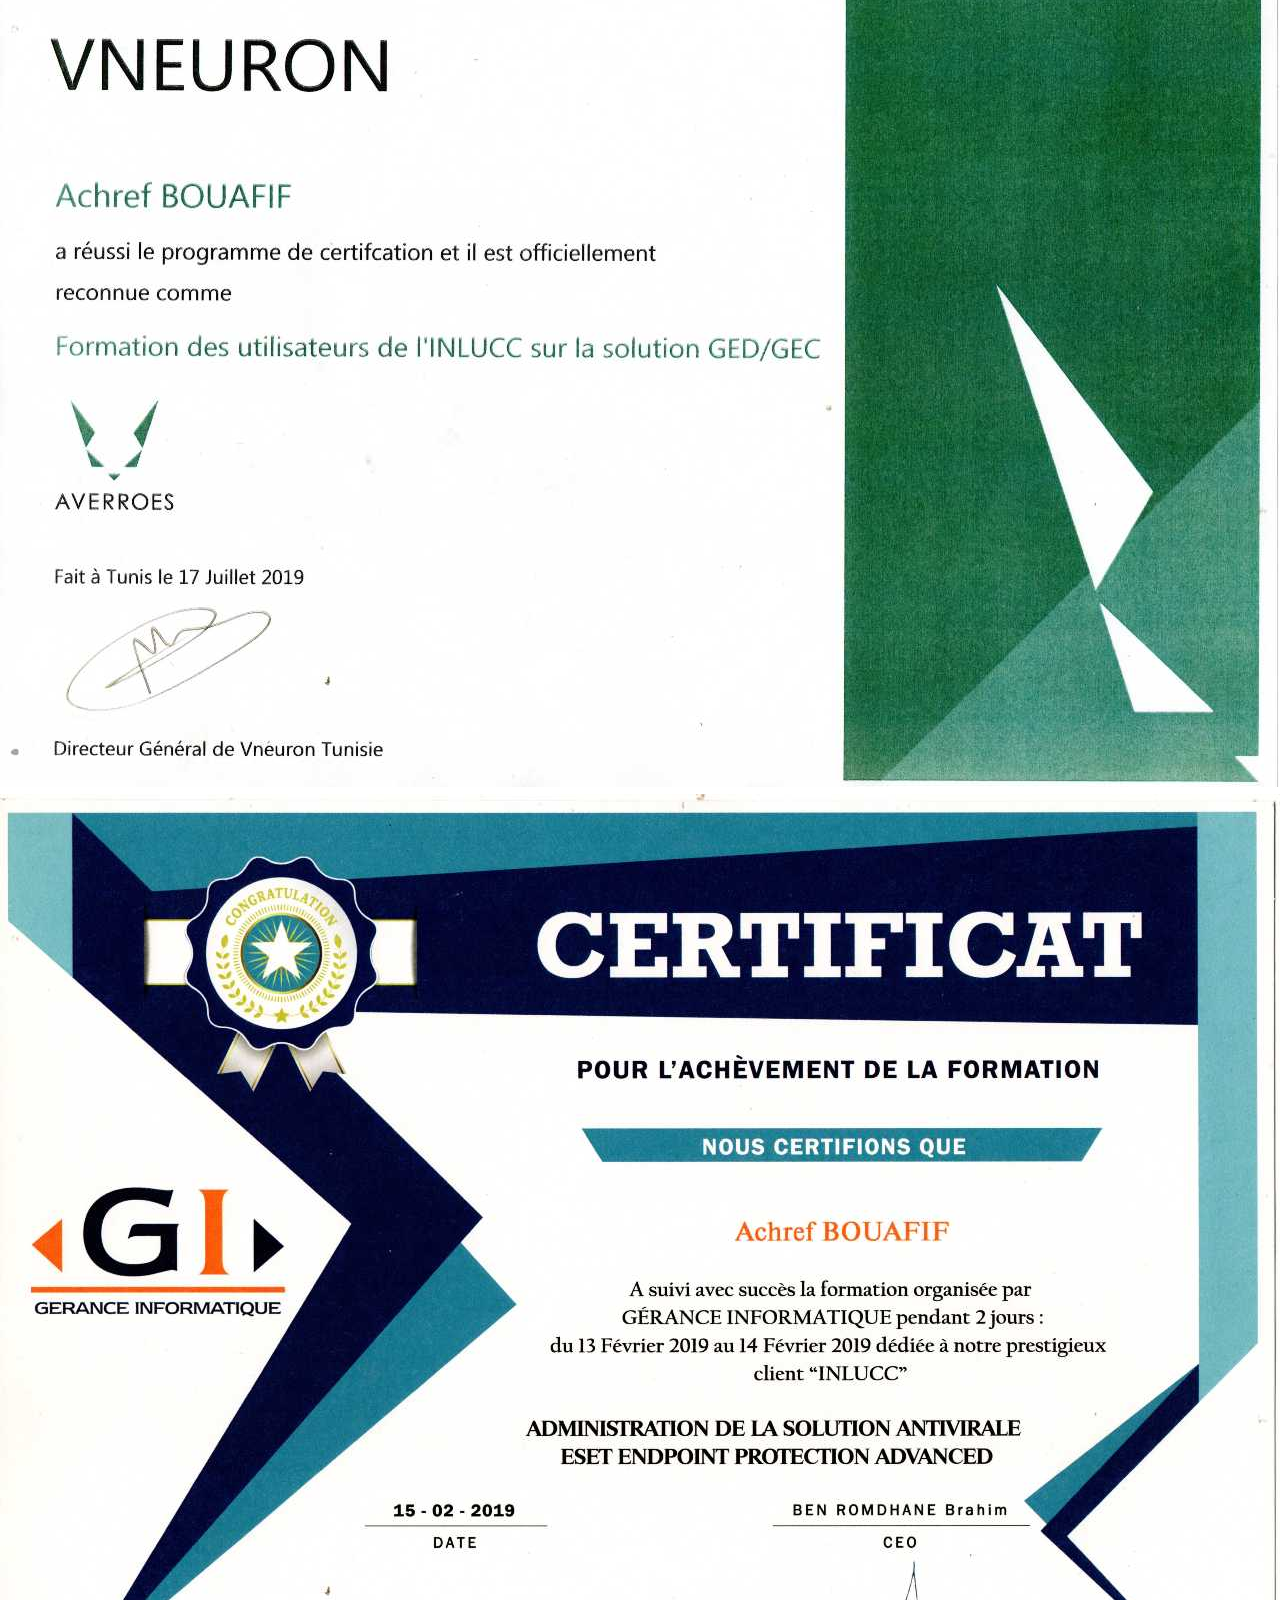
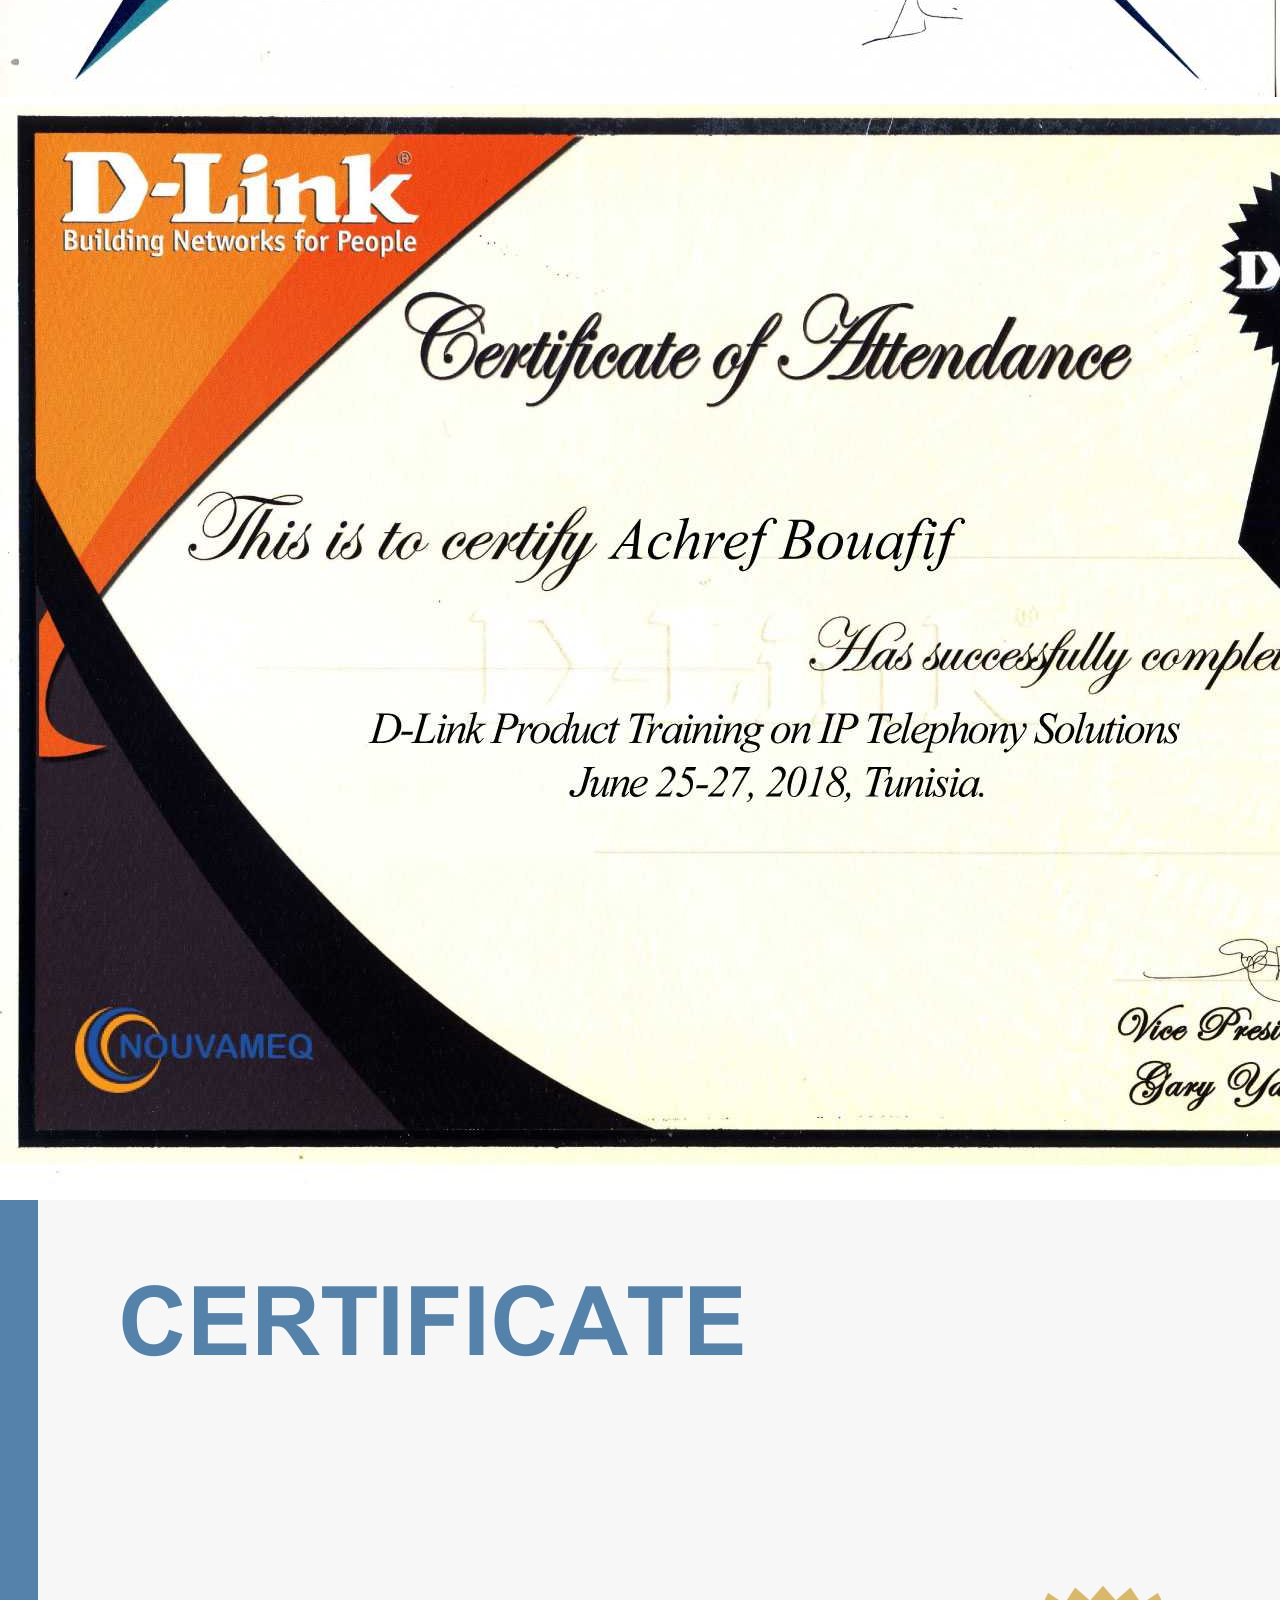
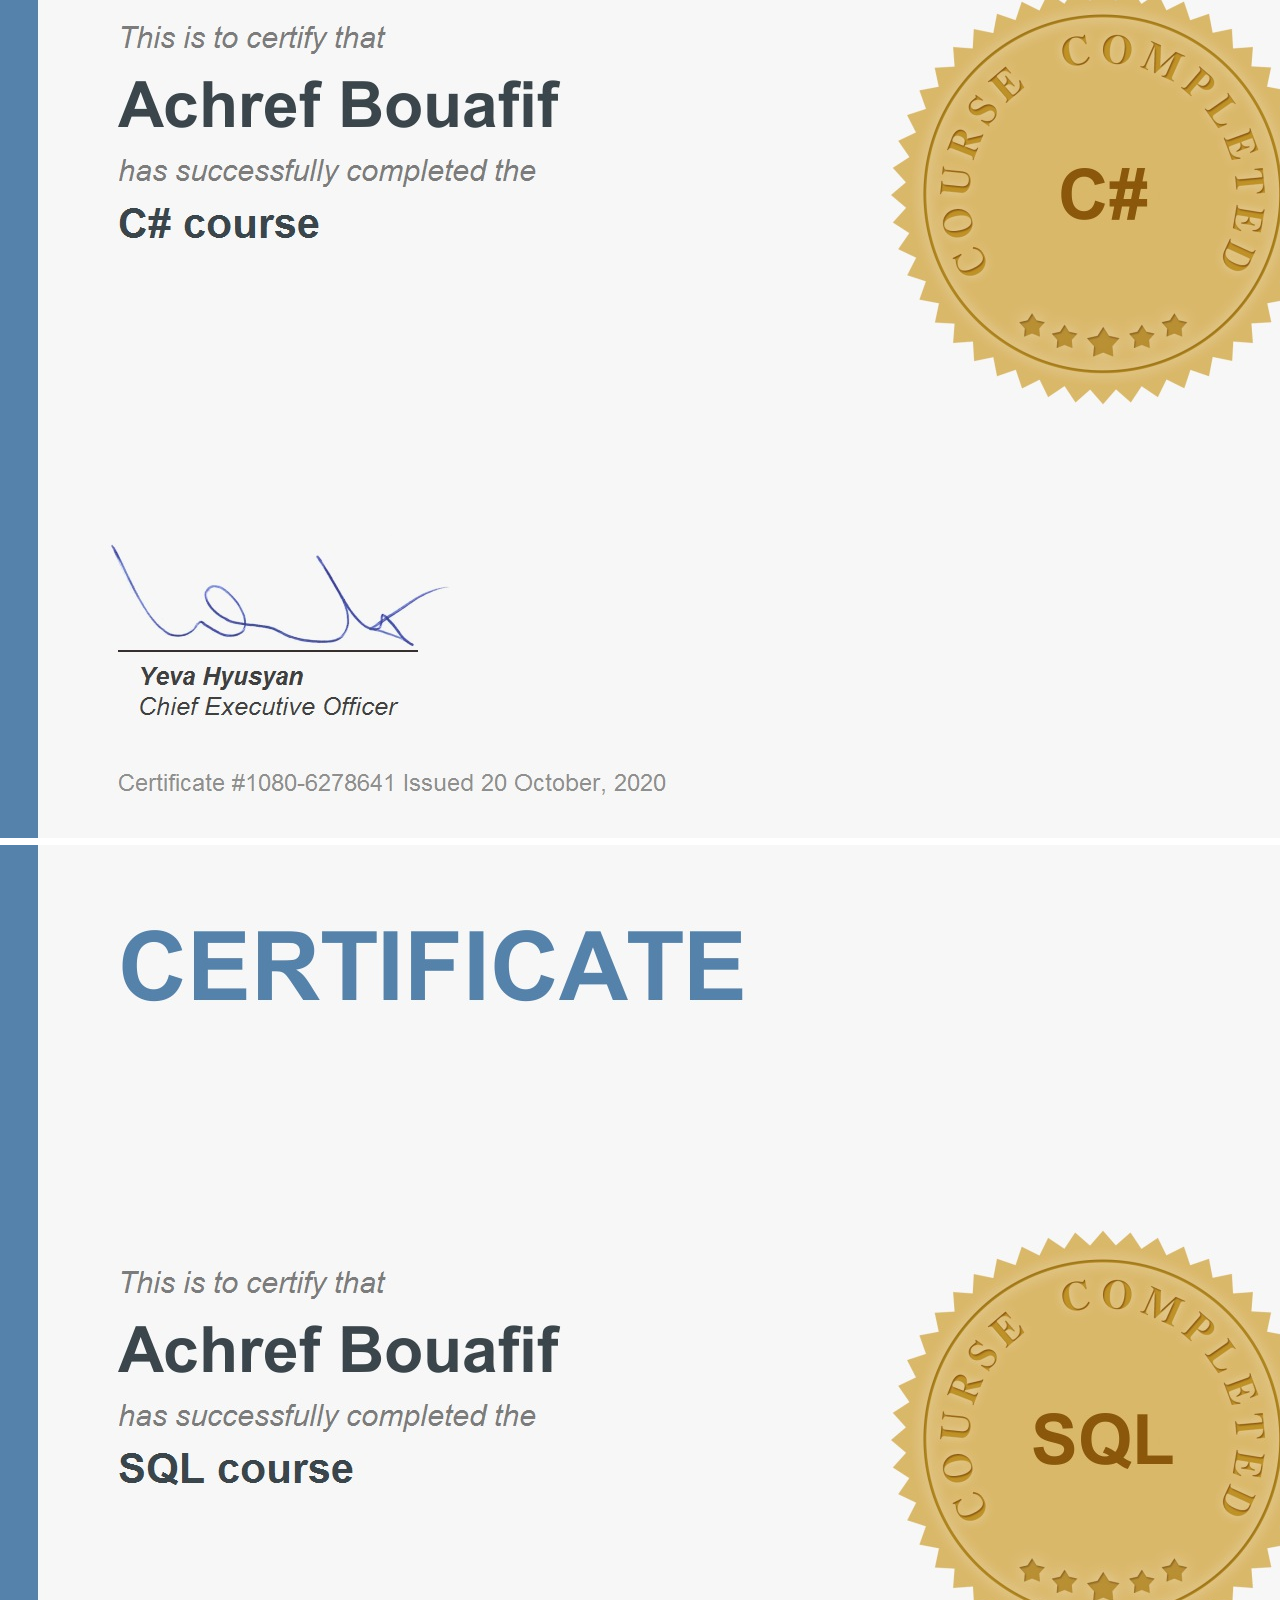
==== commit 55619728: "Add files via upload" ====
--- a/index.html
+++ b/index.html
@@ -618,6 +618,46 @@
               </div>
             </div>
             <!--End Femme de menage-->
+            <!--SIAD APAL-->
+            <div class="col-sm-12 col-md-6 col-lg-4 mb-3">
+              <div class="card shadow card-portfolio">
+                <div class="portfolio-img">
+                  <img
+                    class=""
+                    src="img/portfolio/siad-apal.jpg"
+                    alt=""
+                  />
+                </div>
+                <div class="card-body">
+                  <h5 class="card-title">SIAD APAL</h5>
+                  <p class="card-text">
+                    Site web vitrine du réseau de mesure du SIAD de L'agence de protection et d'aménagement du Littoral en Tunisie
+                  </p>
+                  <a href="https://siad-apal.tn" target="_blank" class="btn btn-danger">Voir le projet</a>
+                </div>
+              </div>
+            </div>
+            <!--End SIAD APAL-->
+                    <!--EPCI-->
+            <div class="col-sm-12 col-md-6 col-lg-4 mb-3">
+                      <div class="card shadow card-portfolio">
+                        <div class="portfolio-img">
+                          <img
+                            class=""
+                            src="img/portfolio/epci.jpg"
+                            alt=""
+                          />
+                        </div>
+                        <div class="card-body">
+                          <h5 class="card-title">EPCI</h5>
+                          <p class="card-text">
+                            Site web vitrine pour l'agence immobilière  "L'EXCELLENCE POUR LE COURTAGE IMMOBILIER"
+                          </p>
+                          <a href="https://siad-apal.tn" target="_blank" class="btn btn-danger">Voir le projet</a>
+                        </div>
+                      </div>
+            </div>
+                    <!--End EPCI-->
           </div>
           <!--Desktop -->
           <div class="row portfolio-desktop">
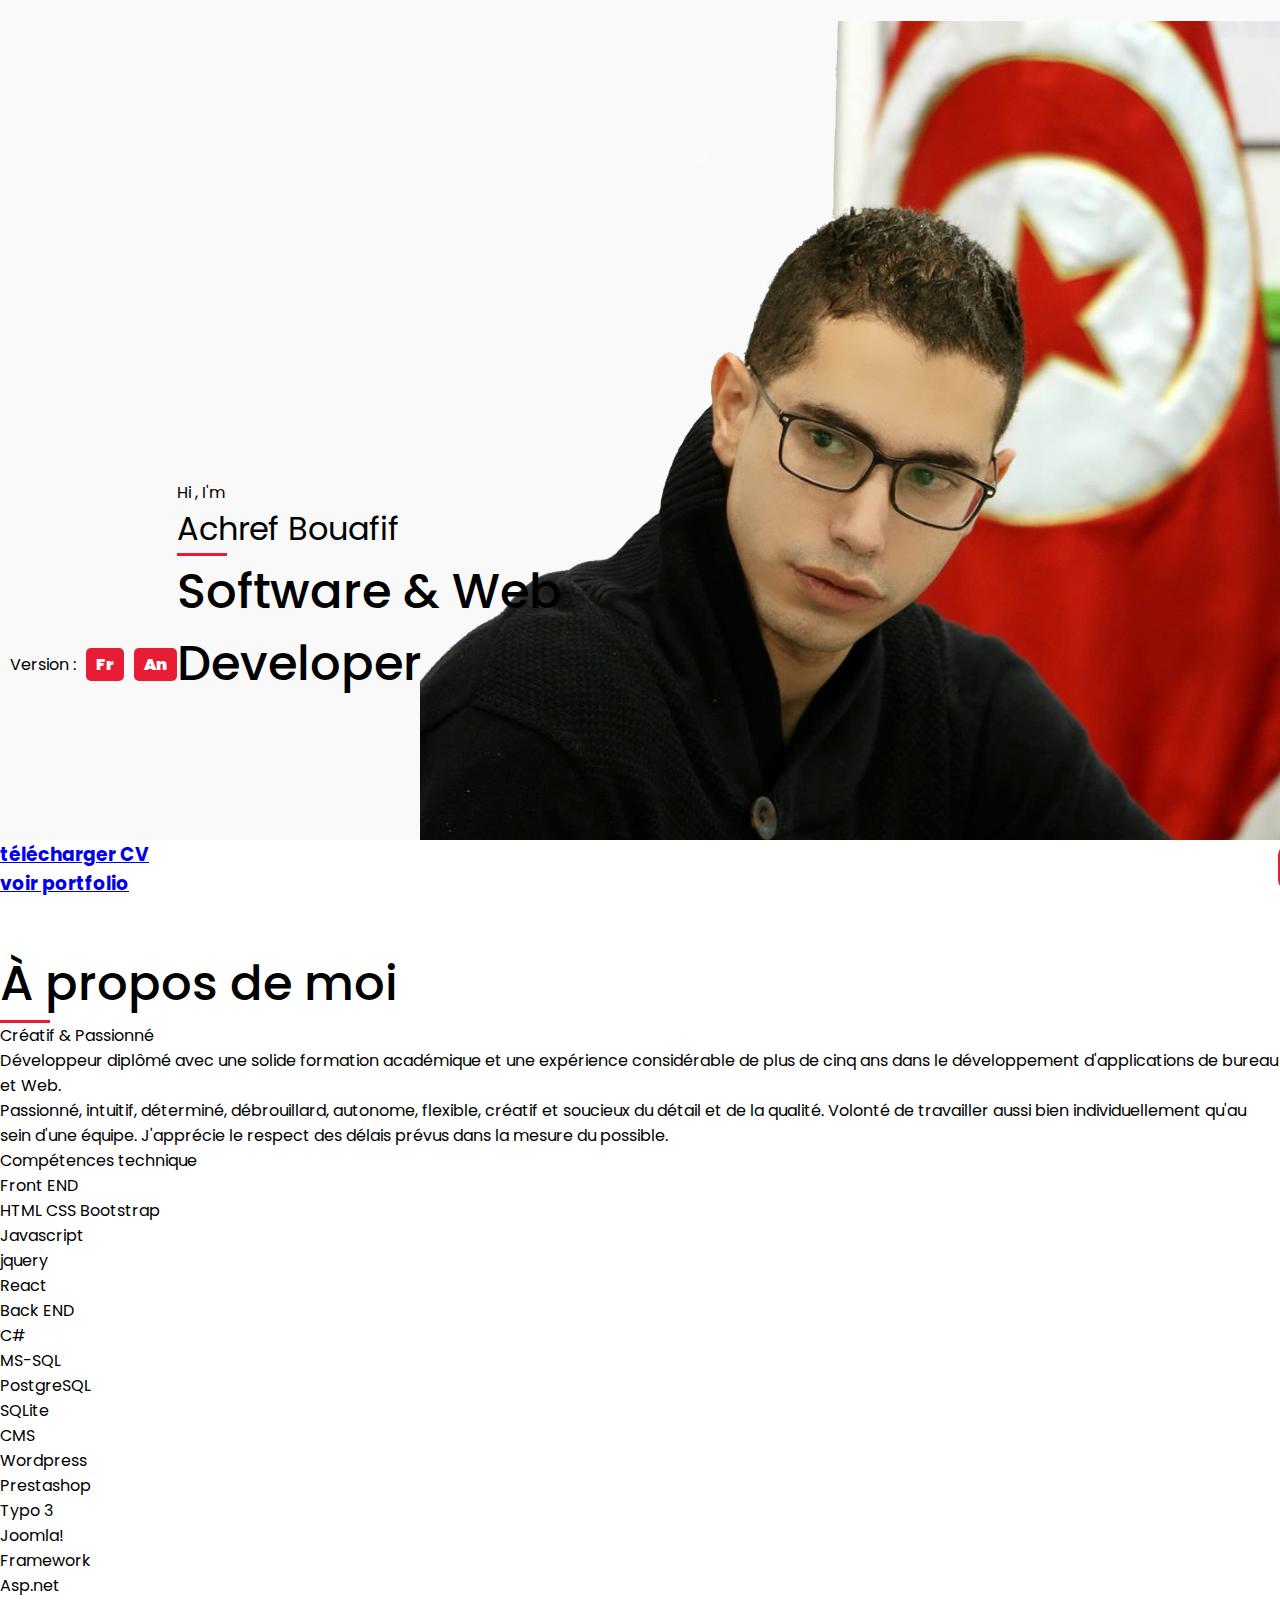
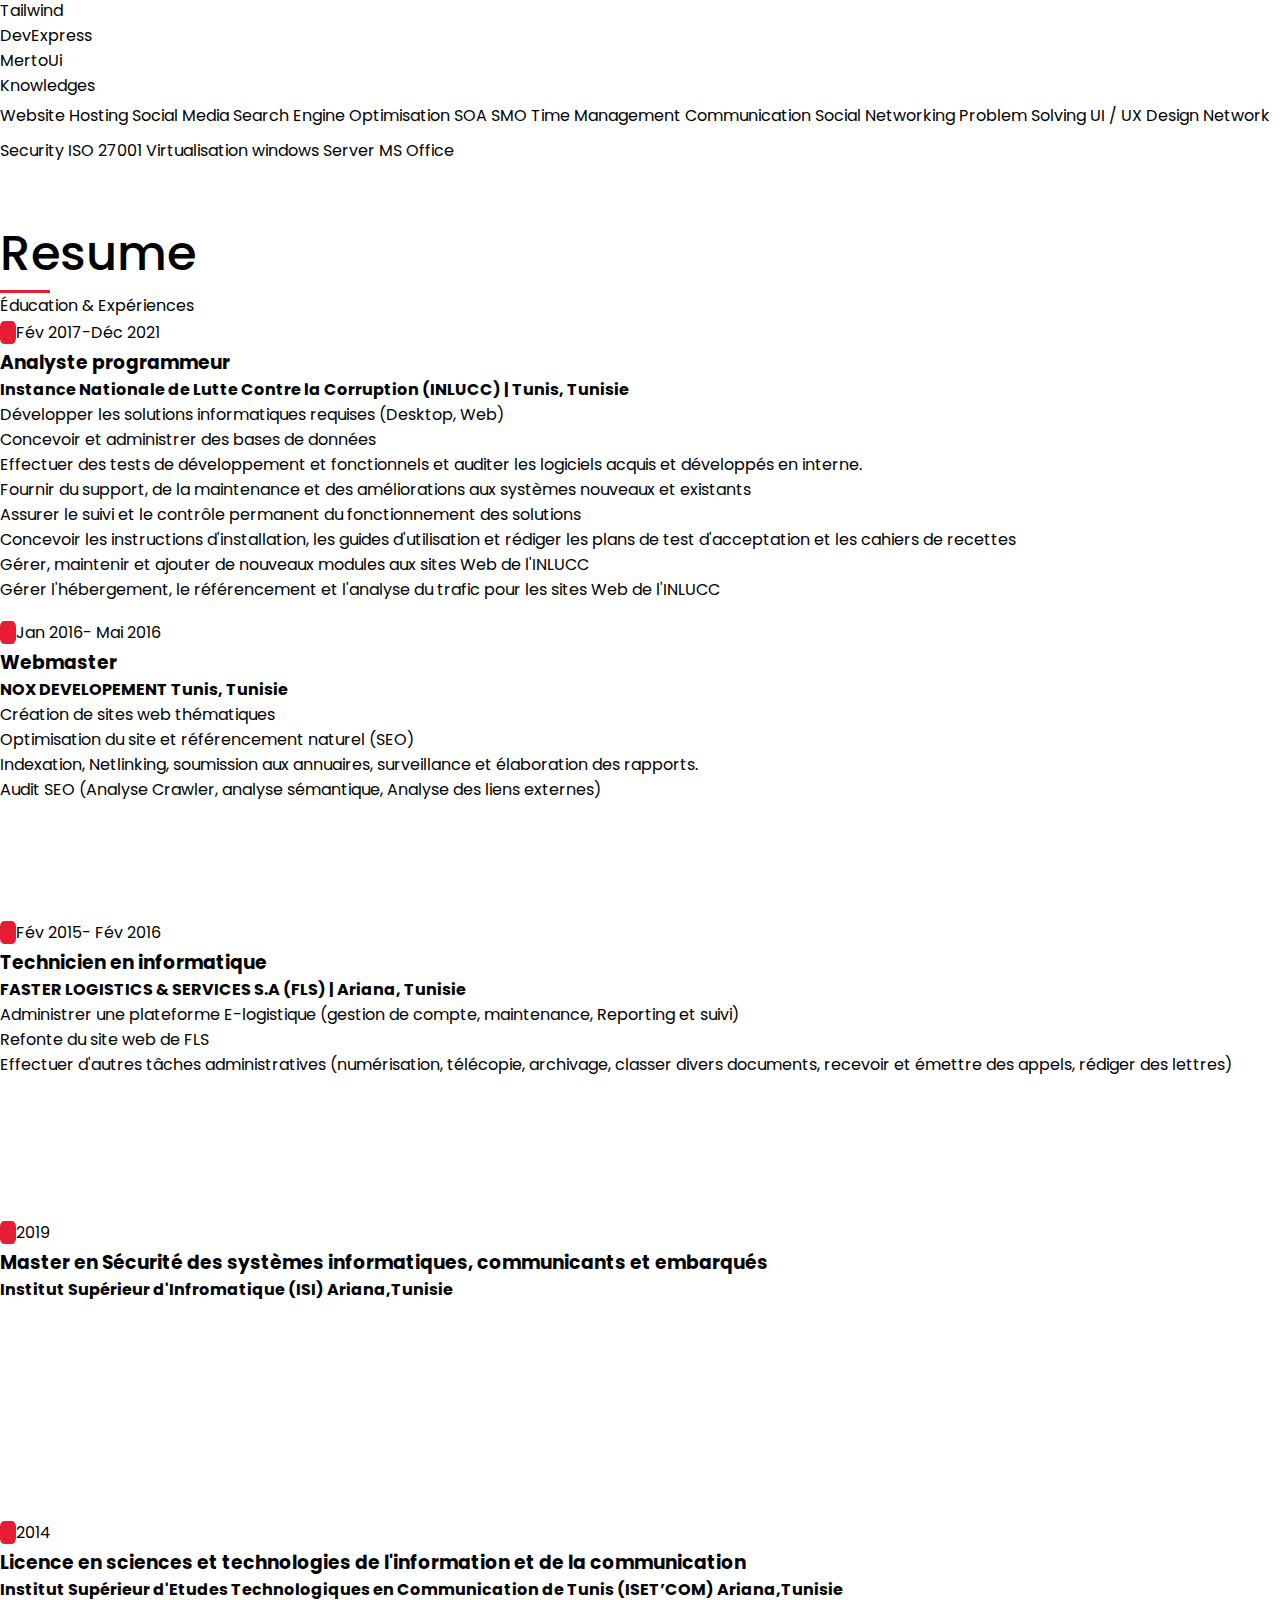
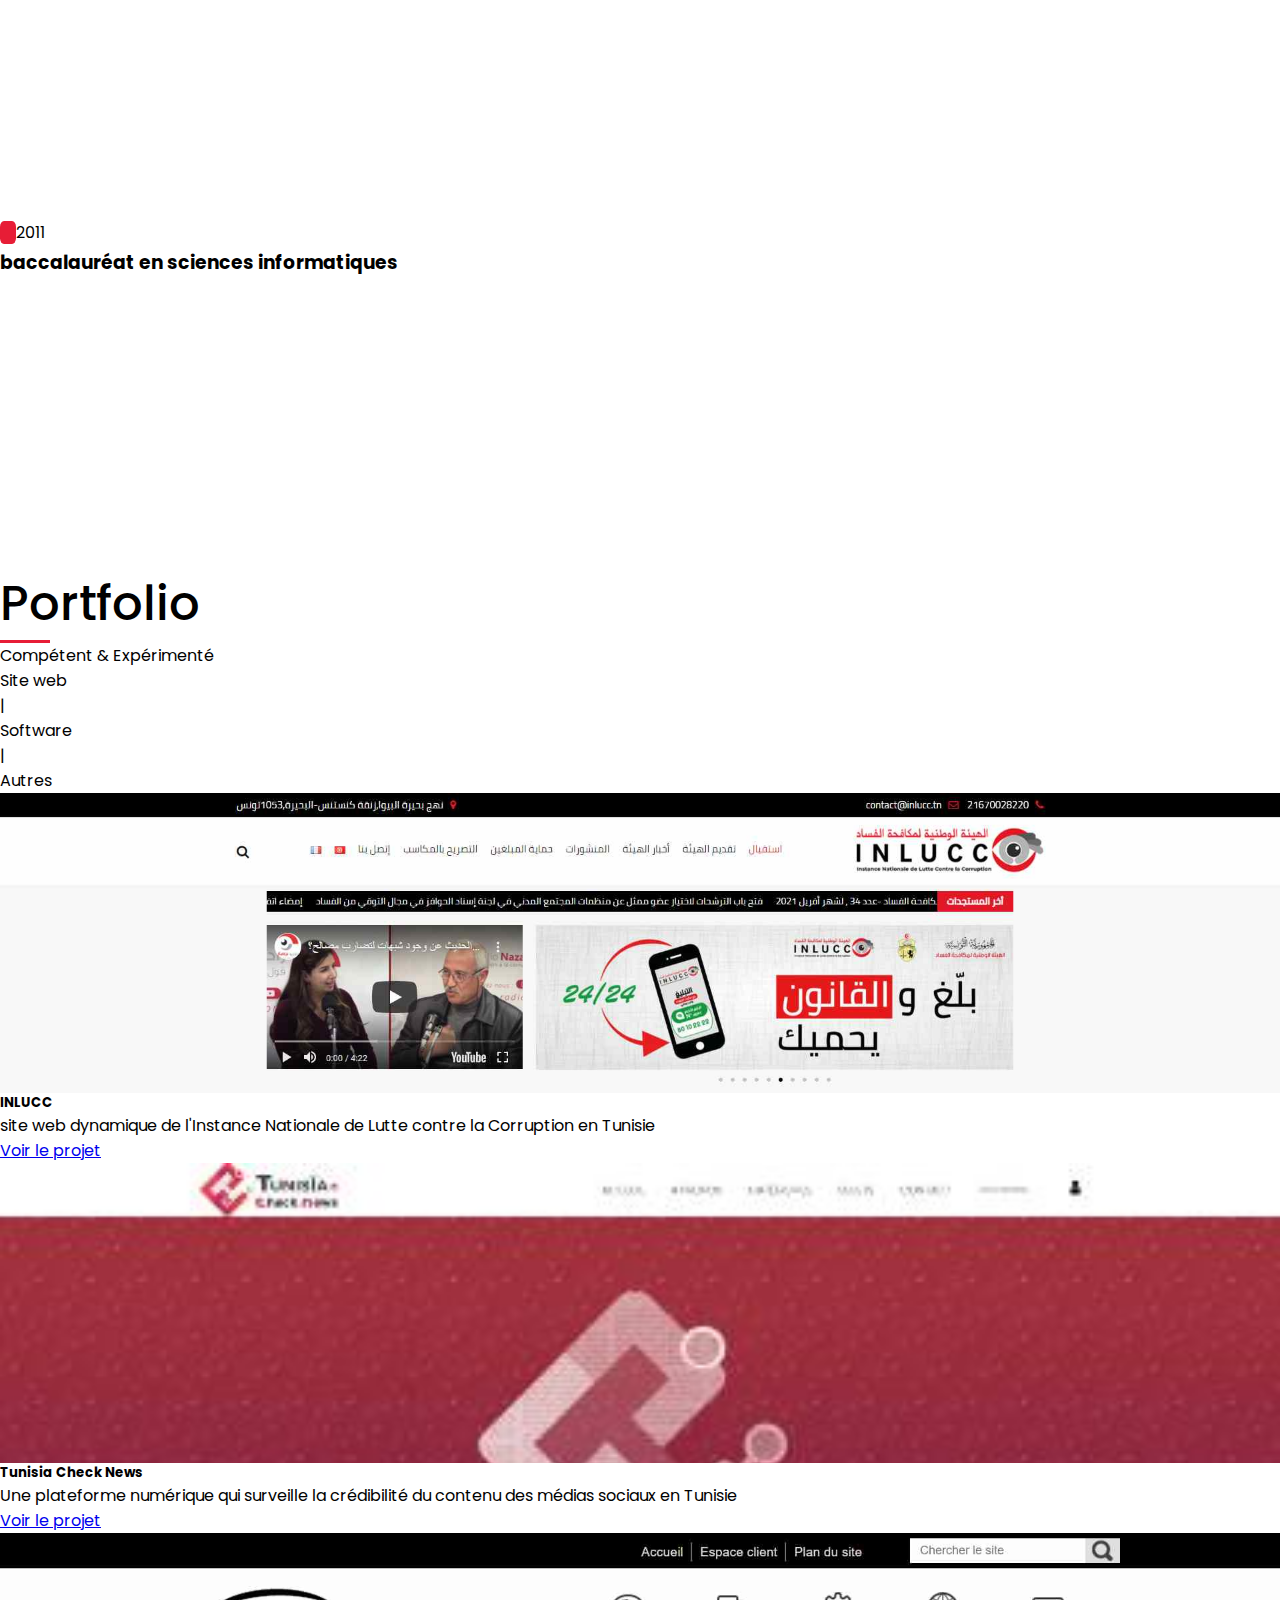
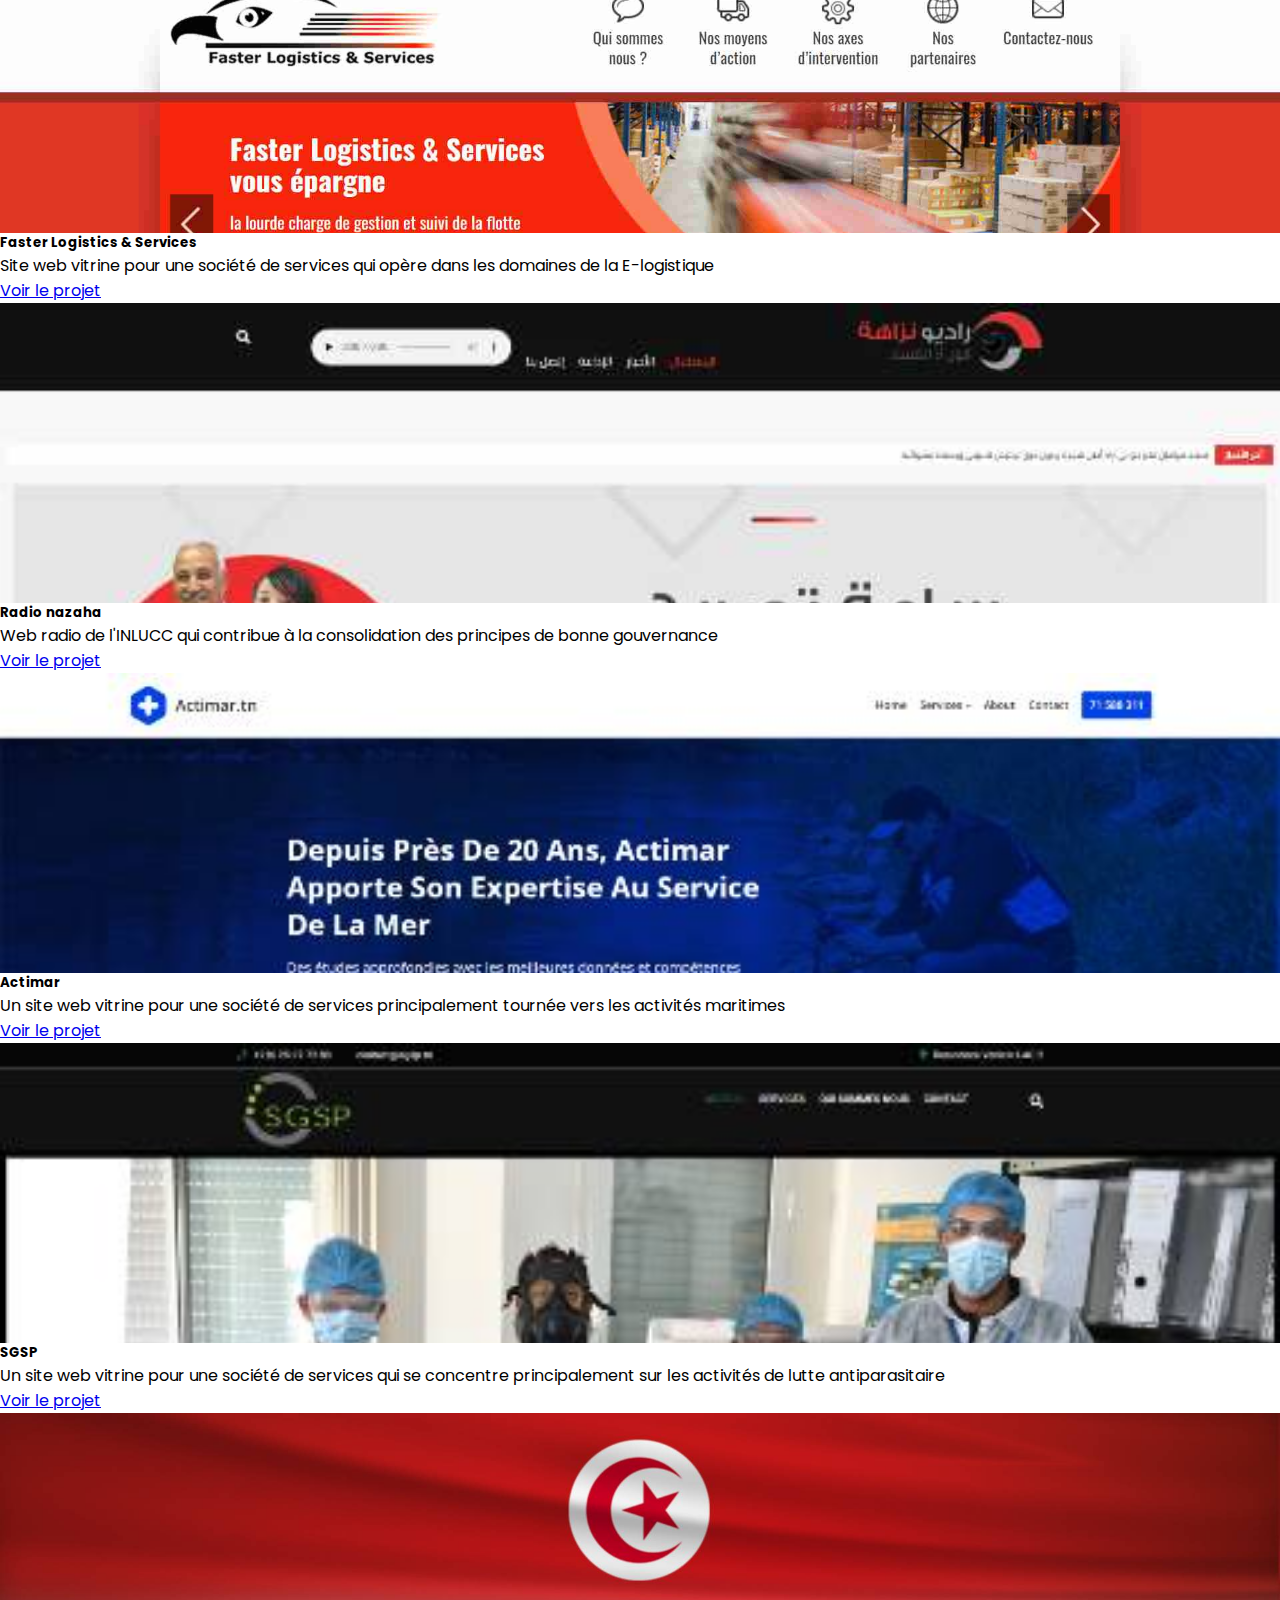
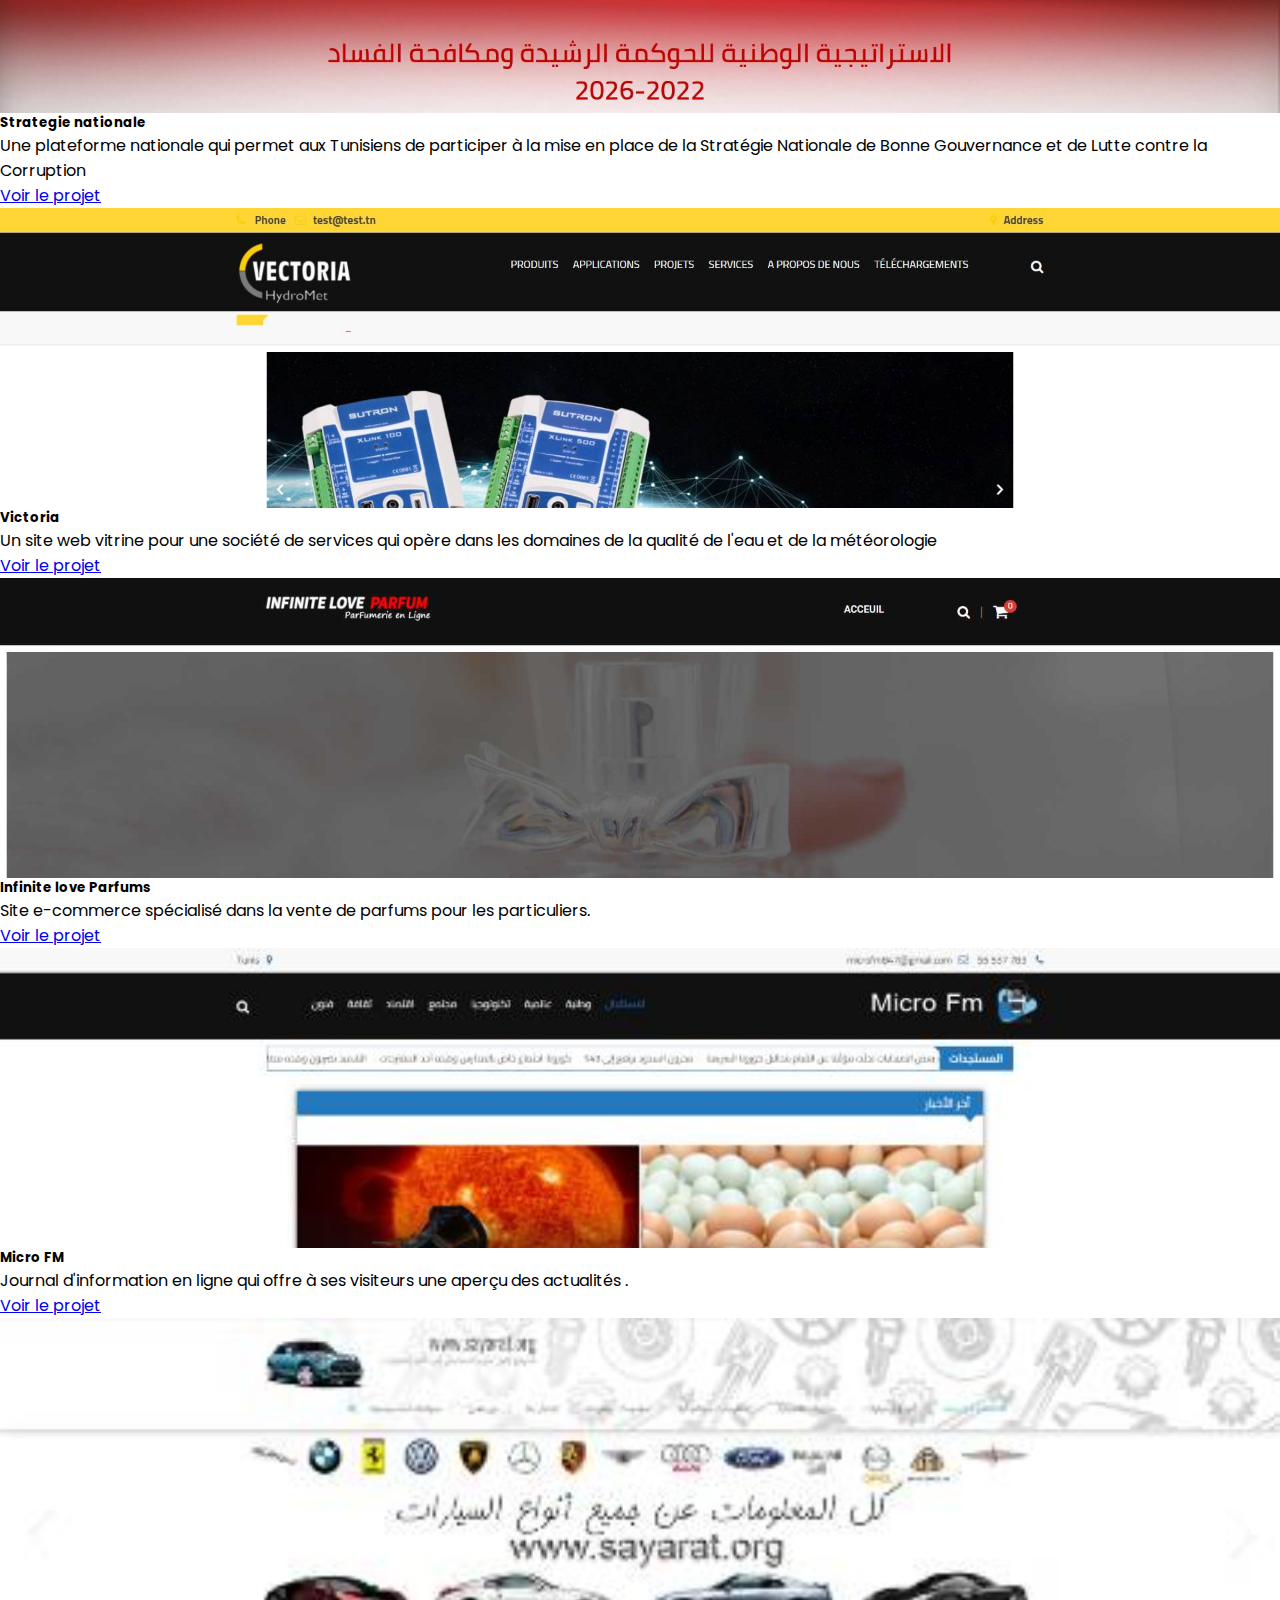
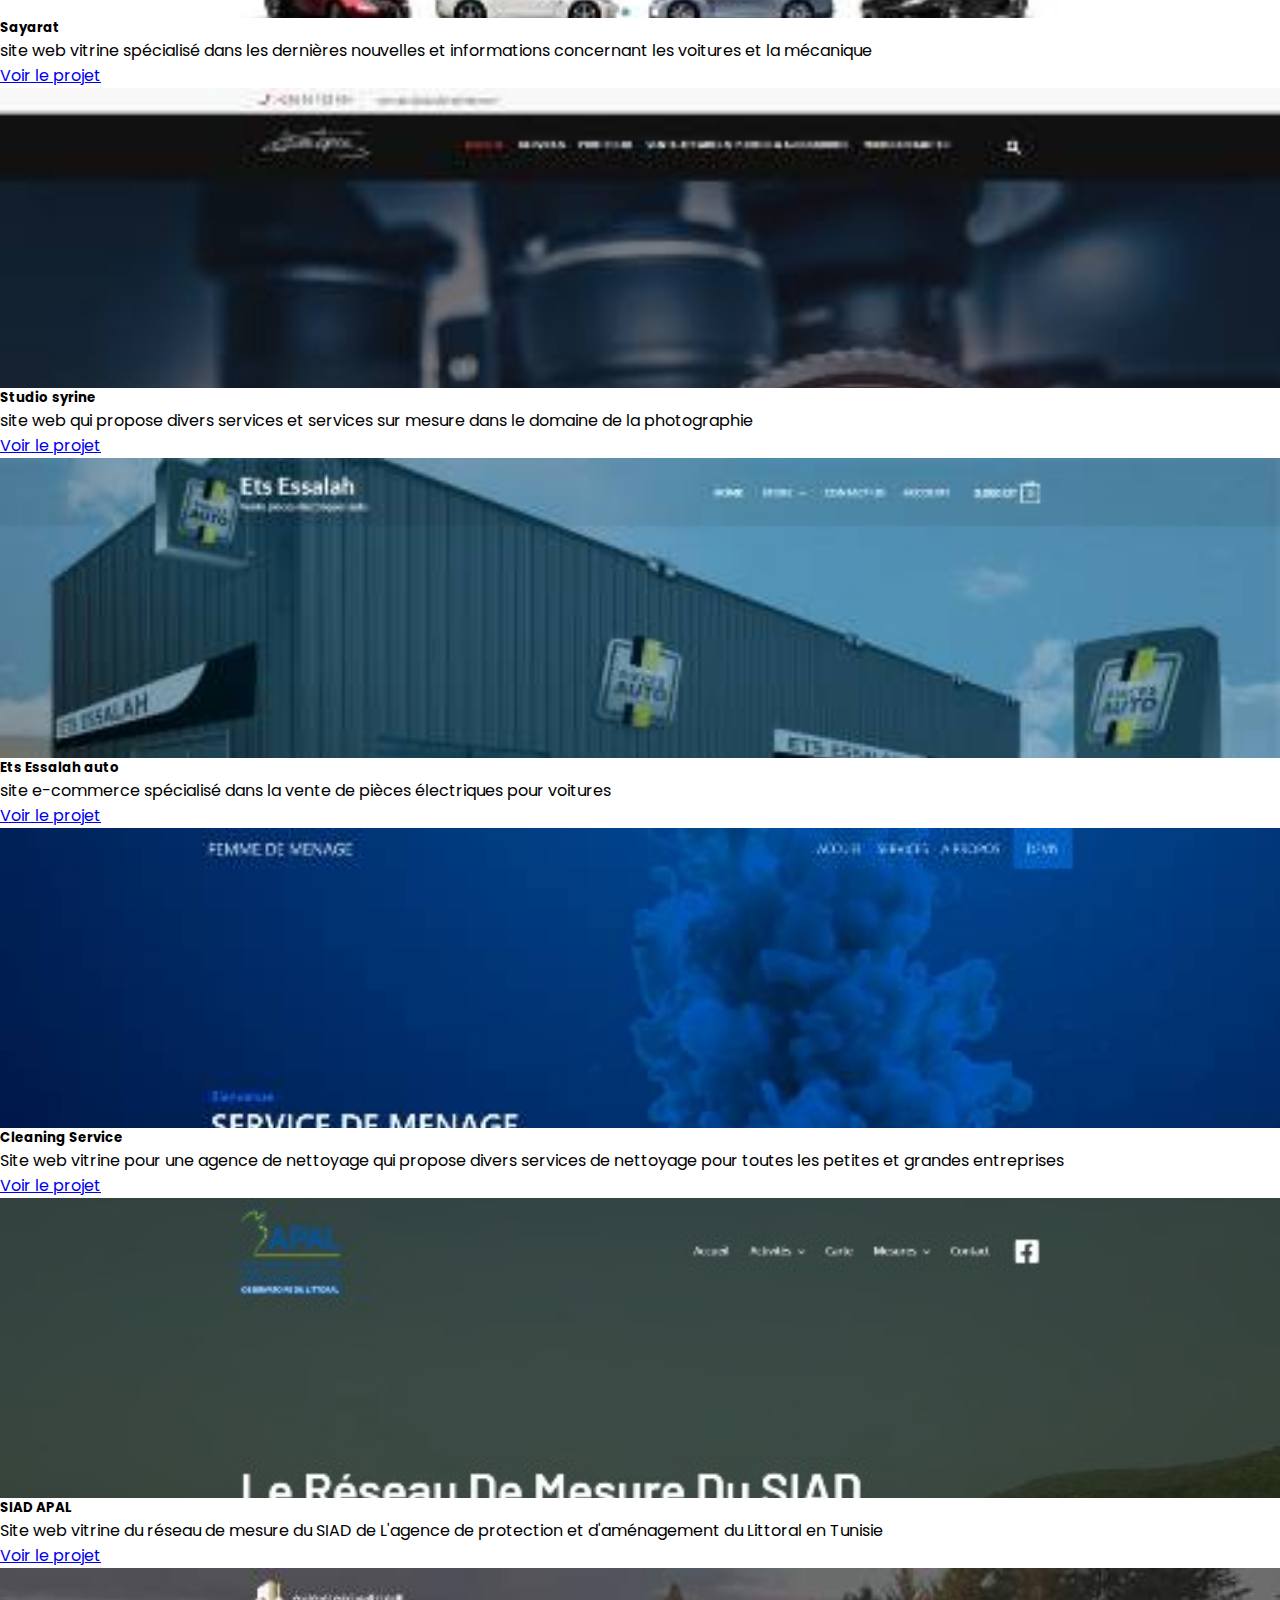
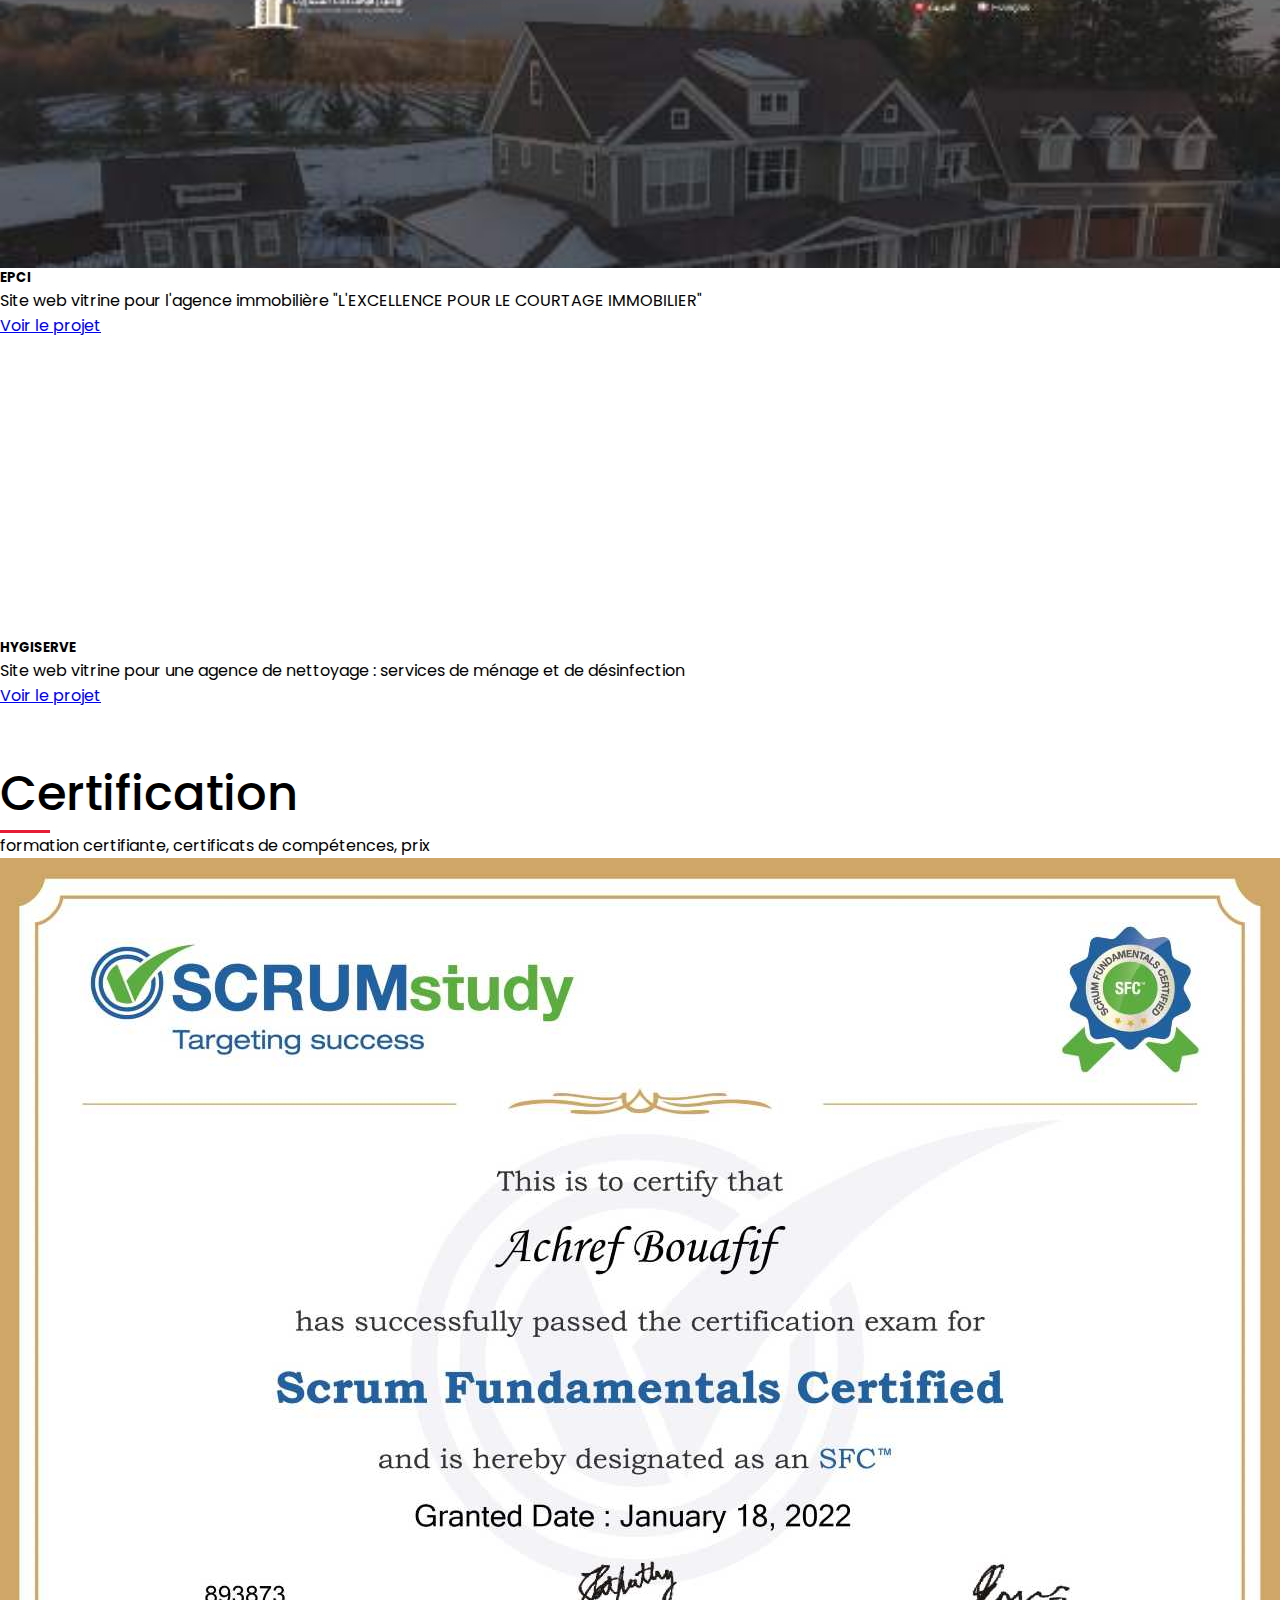
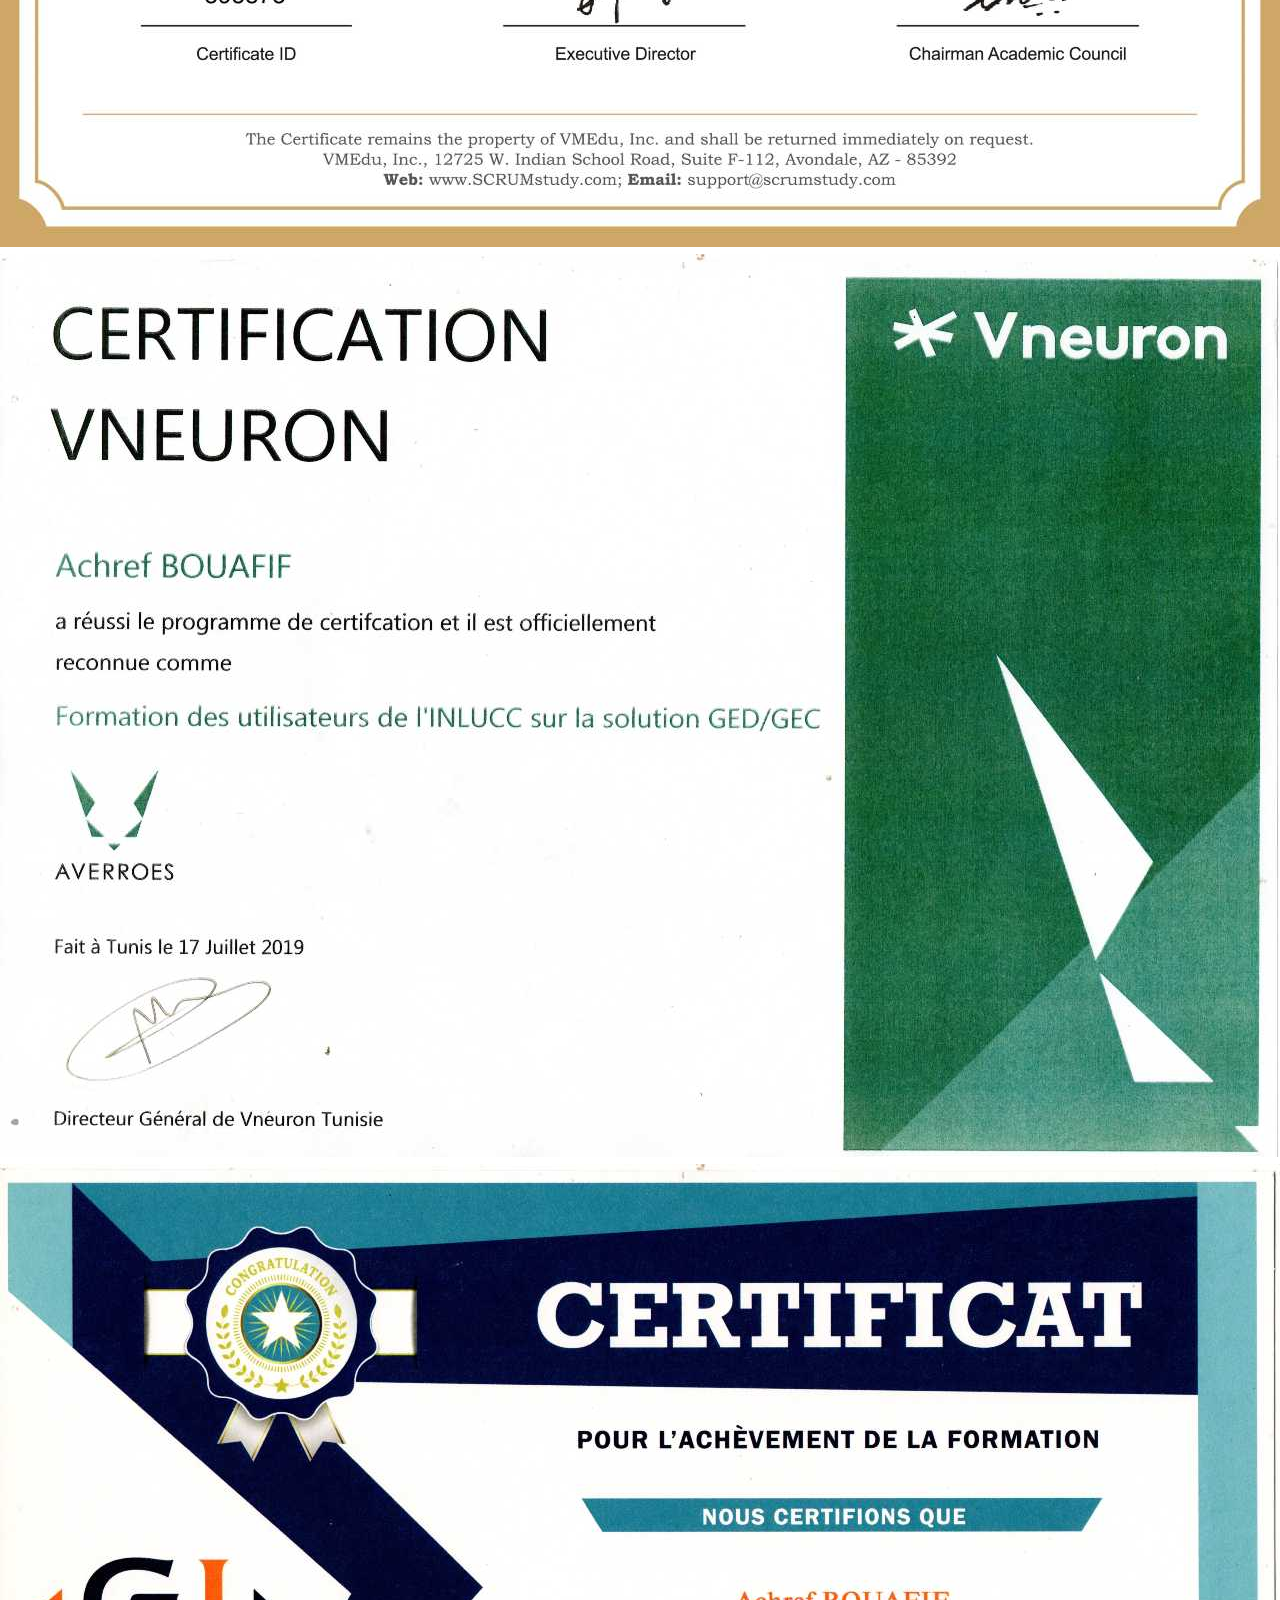
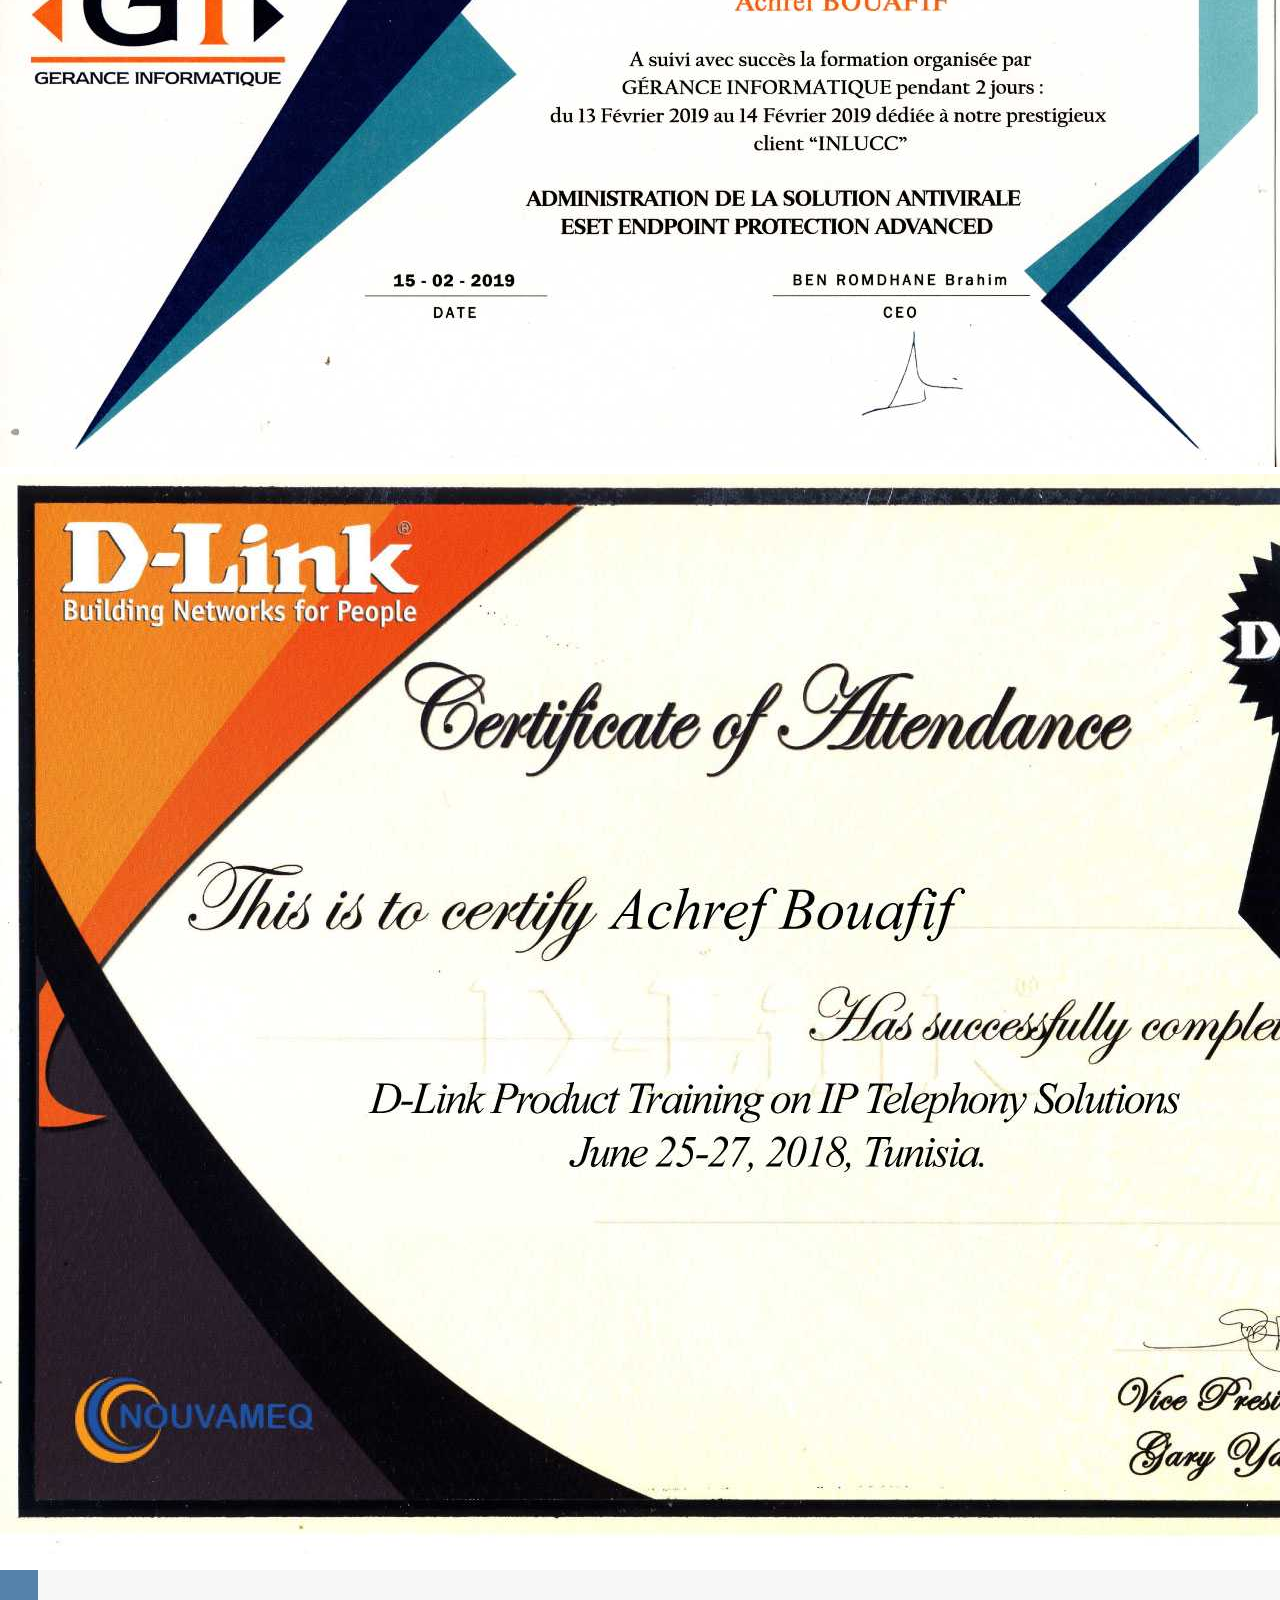
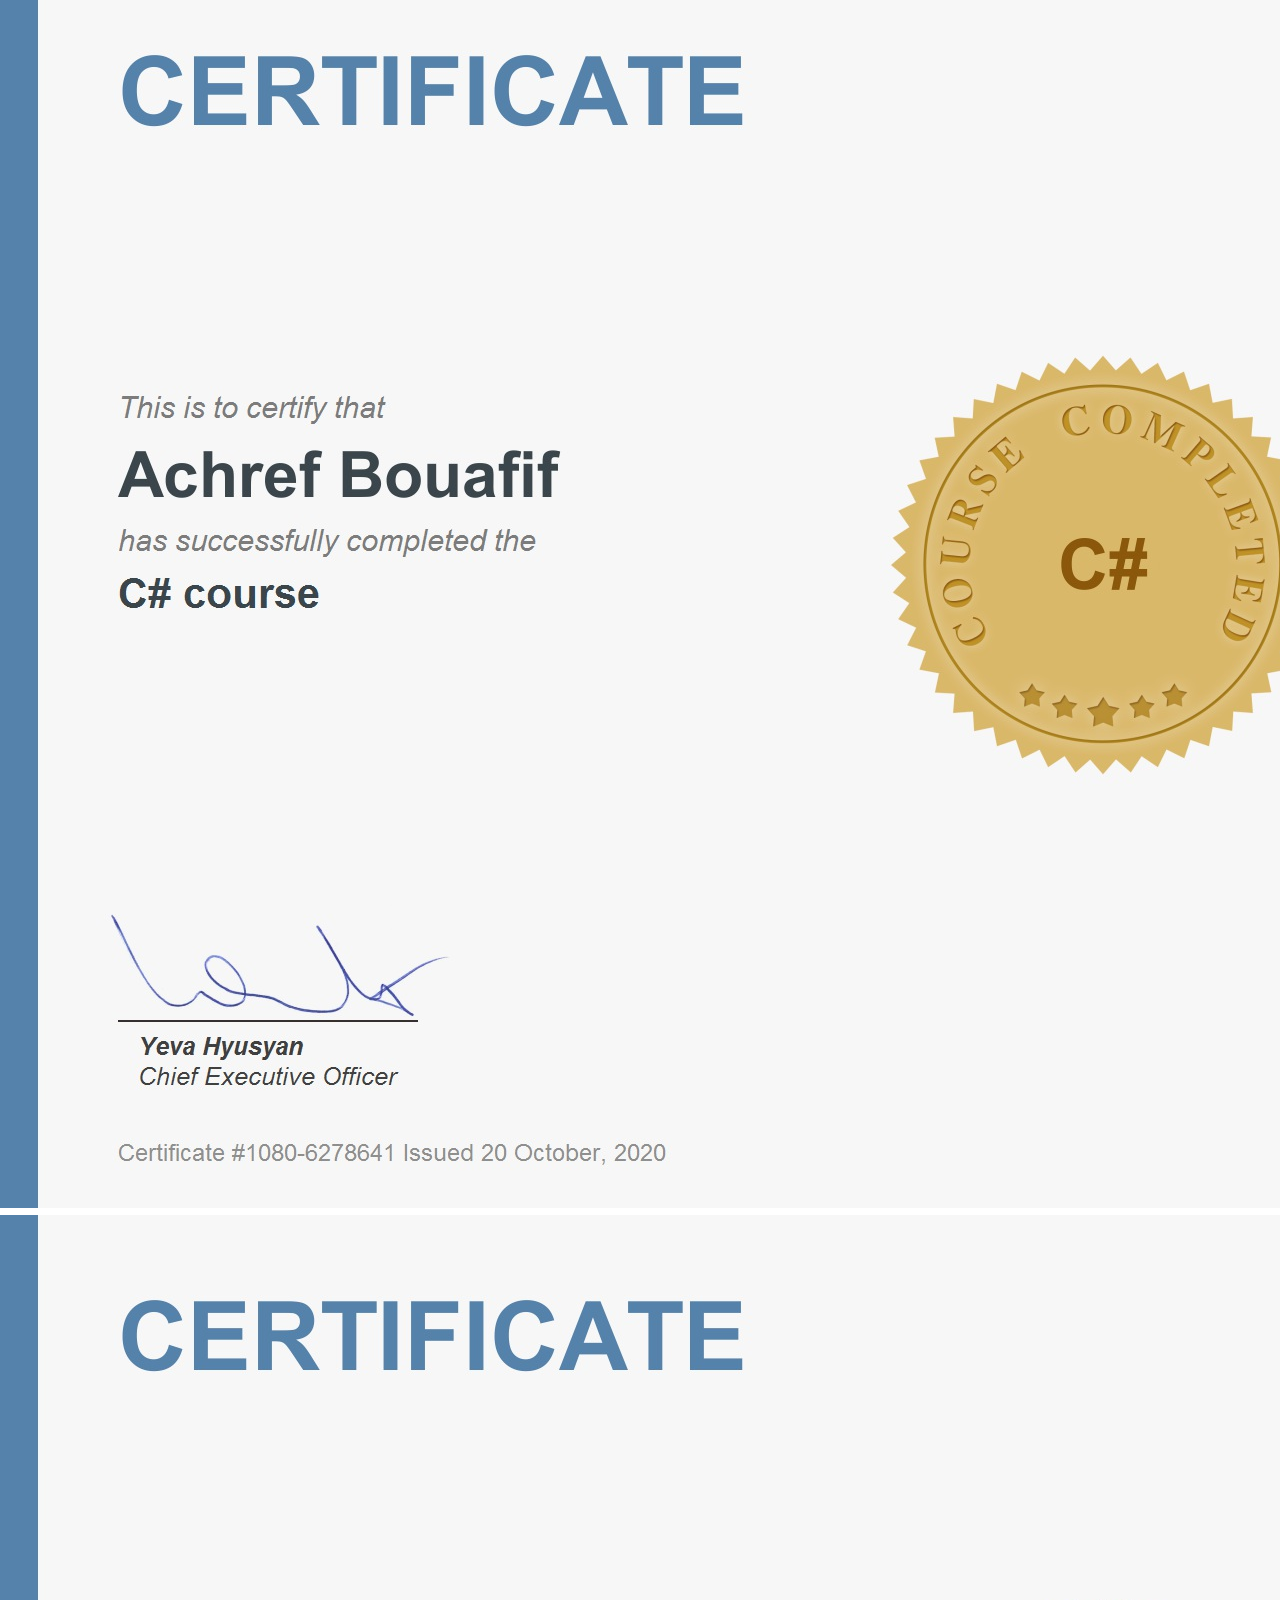
==== commit 48575f83: "Add files via upload" ====
--- a/index.html
+++ b/index.html
@@ -658,6 +658,26 @@
                       </div>
             </div>
                     <!--End EPCI-->
+                                  <!--HygiServe-->
+            <div class="col-sm-12 col-md-6 col-lg-4 mb-3">
+              <div class="card shadow card-portfolio">
+                <div class="portfolio-img">
+                  <img
+                    class=""
+                    src="img/portfolio/hygiserve.png"
+                    alt=""
+                  />
+                </div>
+                <div class="card-body">
+                  <h5 class="card-title">HYGISERVE</h5>
+                  <p class="card-text">
+                    Site web vitrine pour une agence de nettoyage : services de ménage et de désinfection
+                  </p>
+                  <a href="https://hygiserve.com/" target="_blank" class="btn btn-danger">Voir le projet</a>
+                </div>
+              </div>
+    </div>
+            <!--End HygyServe-->
           </div>
           <!--Desktop -->
           <div class="row portfolio-desktop">
